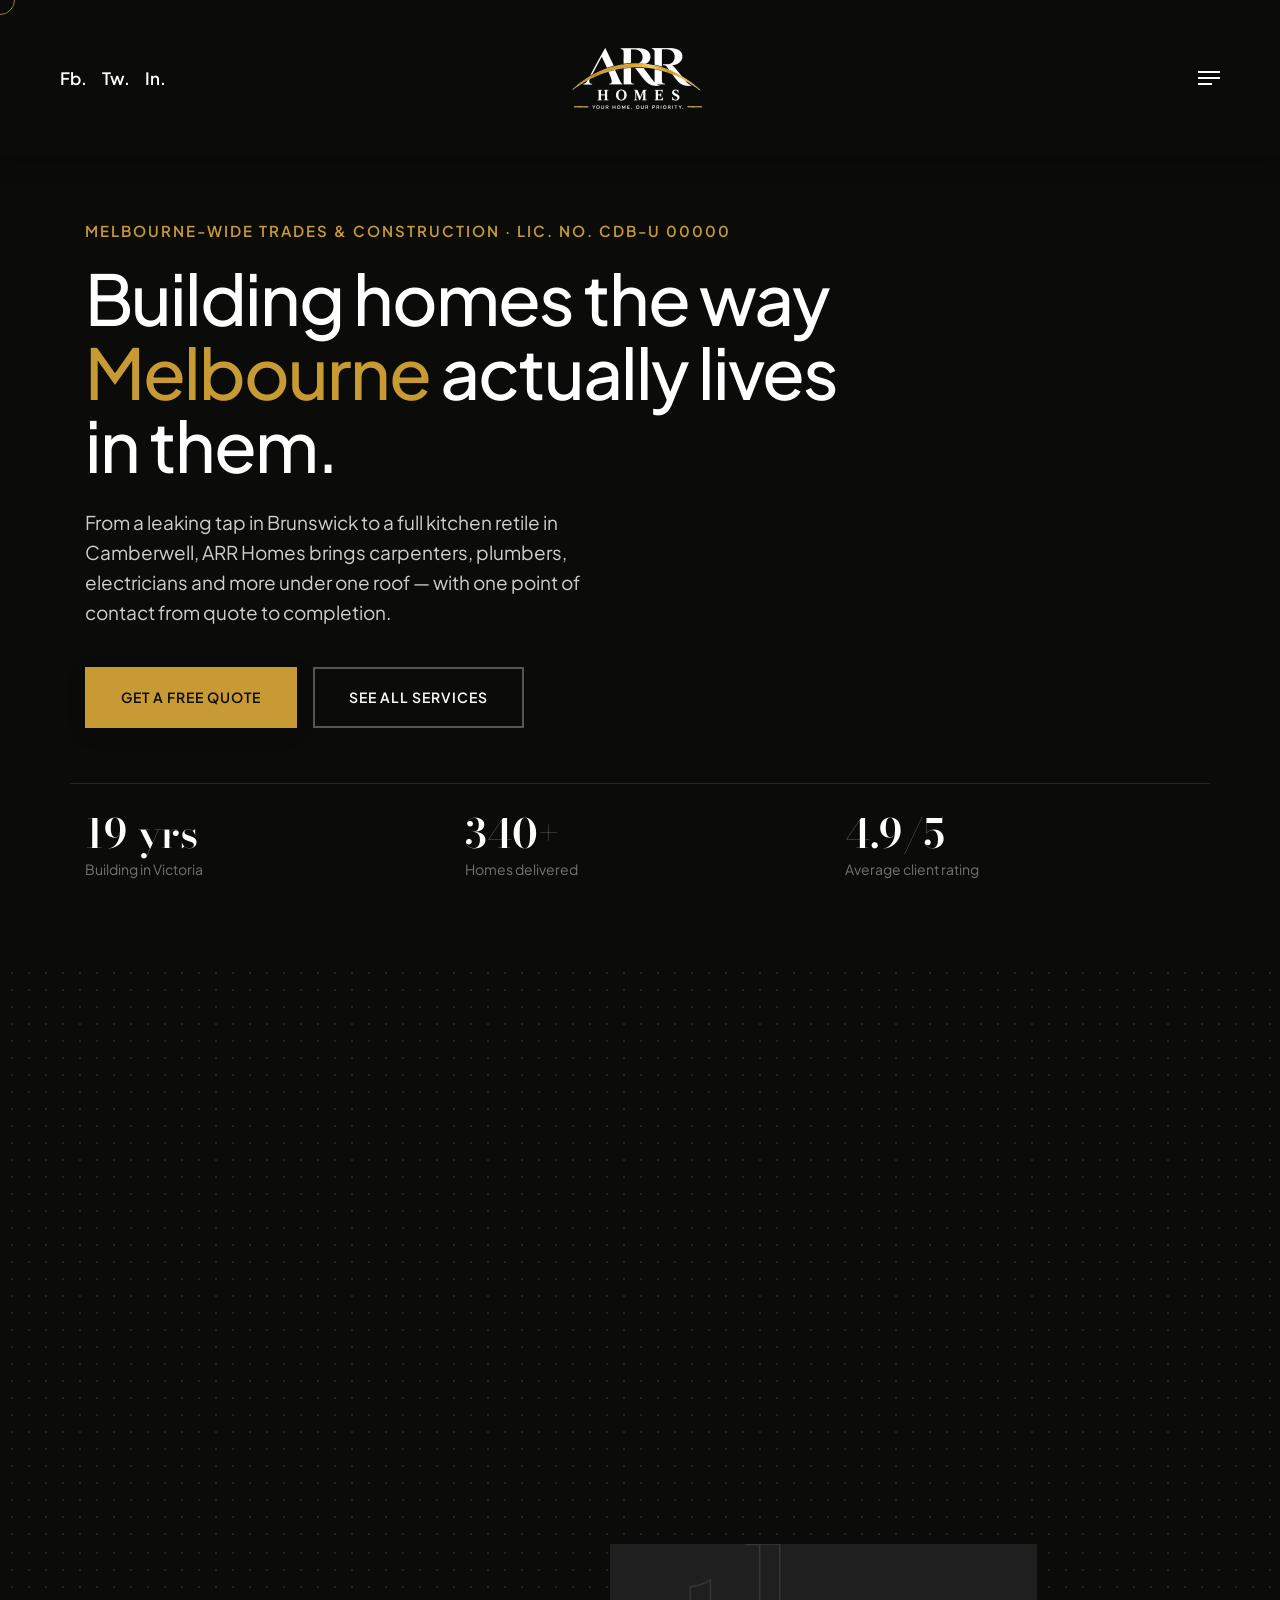
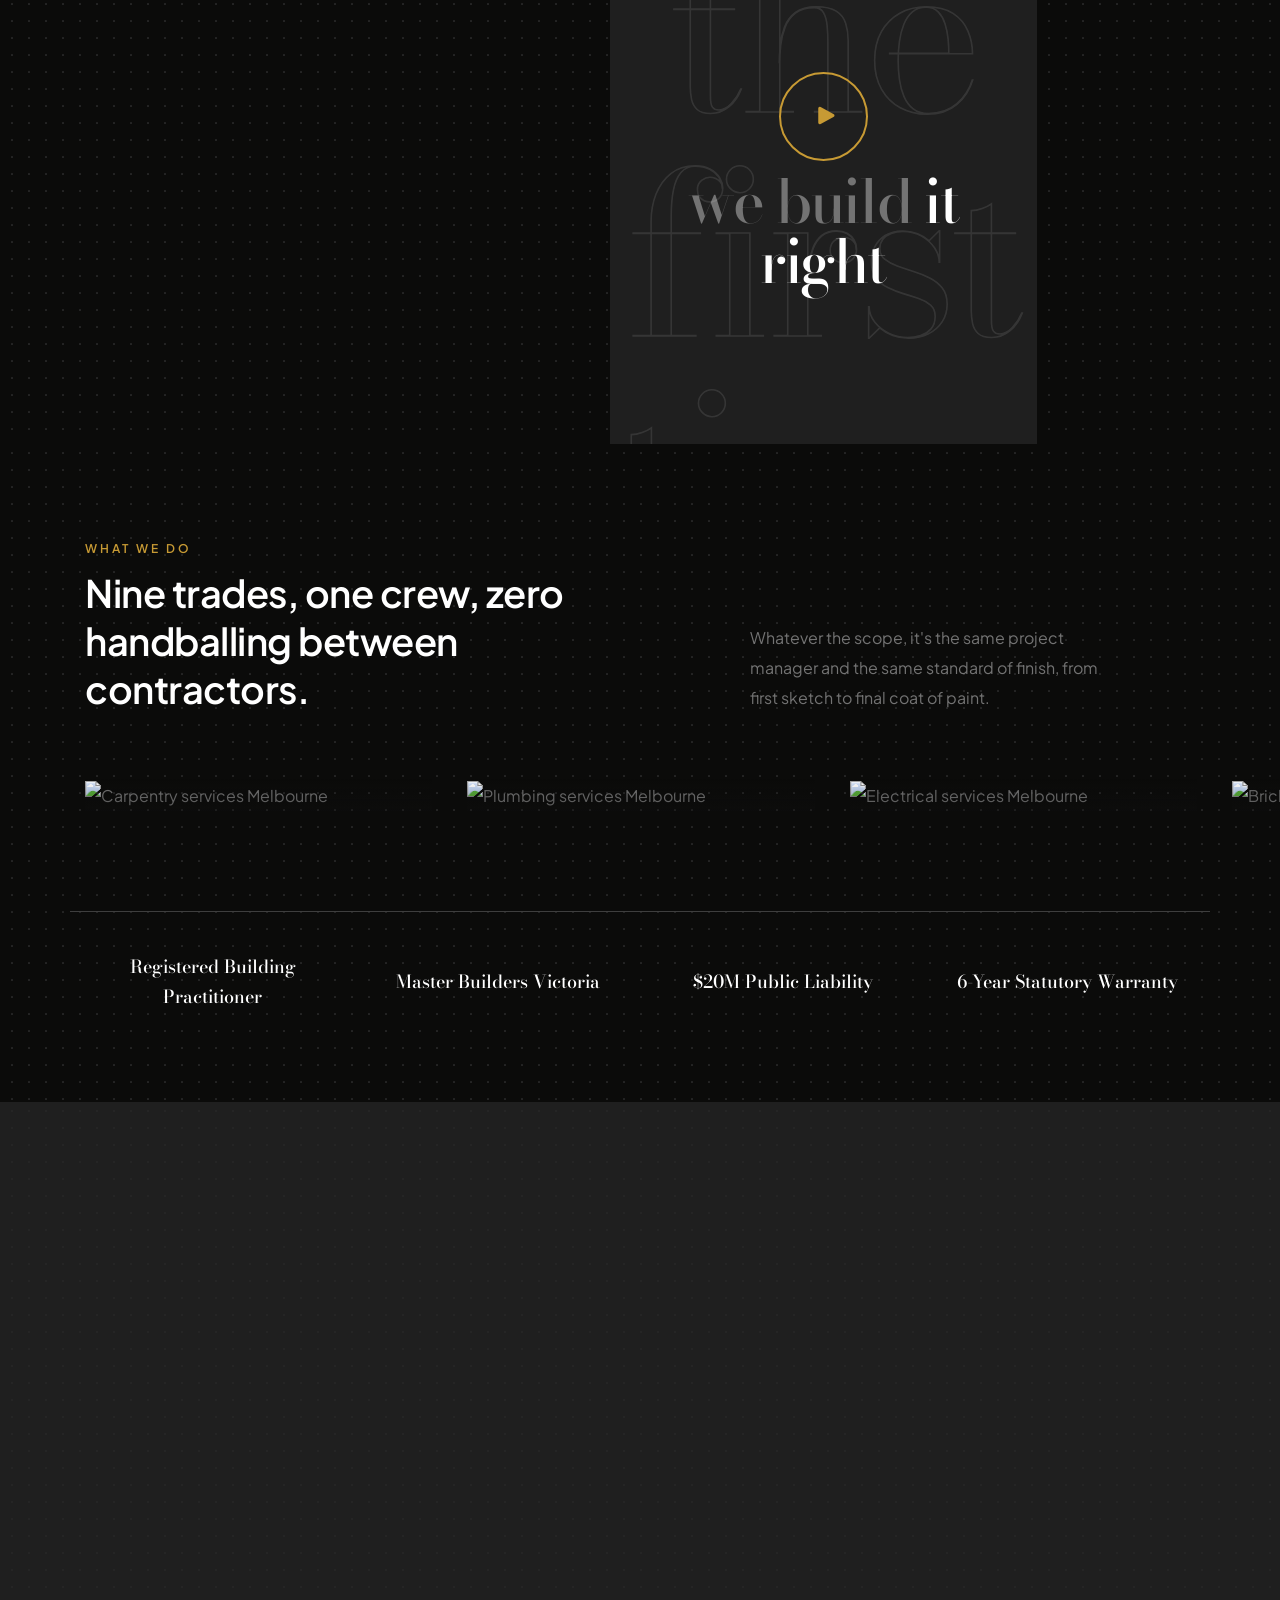
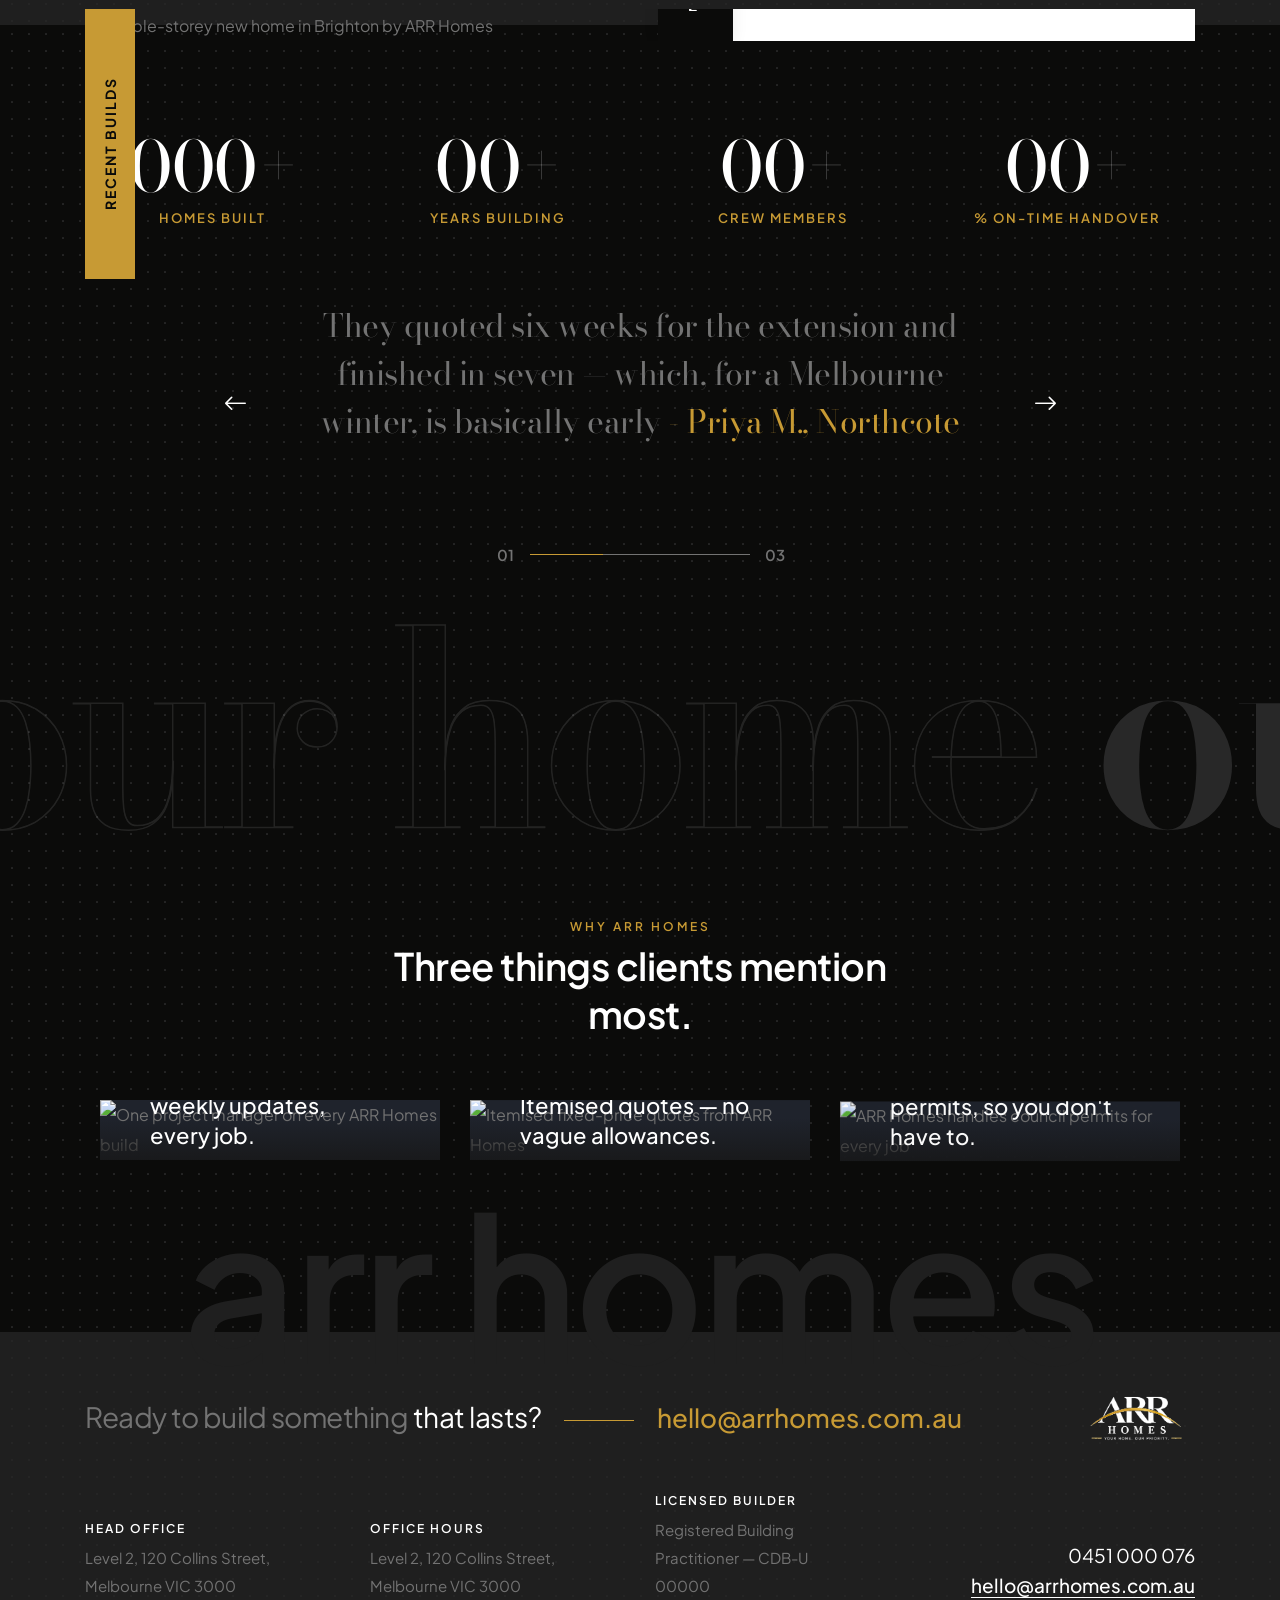
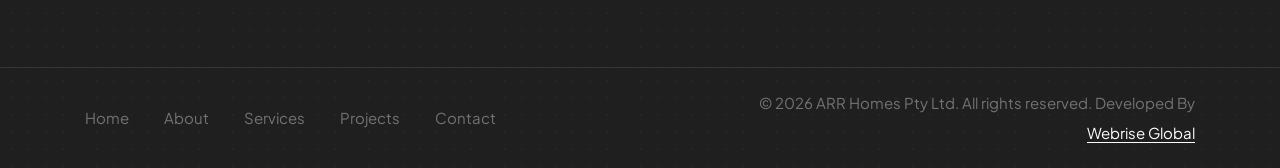
==== index.html @ 9dc428db "Add files via upload" ====
<!doctype html>
<html class="no-js" lang="en">
    <head>
        <title>ARR Homes | Custom Home Builders &amp; Renovations Melbourne</title>
        <meta charset="utf-8">
        <meta http-equiv="X-UA-Compatible" content="IE=edge" />
        <meta name="author" content="ARR Homes">
        <meta name="viewport" content="width=device-width,initial-scale=1.0" />
        <meta name="description" content="ARR Homes is a Melbourne-based trades and construction company offering carpentry, plumbing, electrical, bricklaying, painting, plastering, landscaping, tiling and door &amp; window repair. Licensed, insured, and built around your priorities.">
        <link rel="canonical" href="https://www.arrhomes.com.au/">
        <meta property="og:type" content="website">
        <meta property="og:site_name" content="ARR Homes">
        <meta property="og:title" content="ARR Homes | Custom Home Builders &amp; Renovations Melbourne">
        <meta property="og:description" content="Carpentry, plumbing, electrical, bricklaying, painting, plastering, landscaping, tiling and more across Melbourne. Your home. Our priority.">
        <meta property="og:url" content="https://www.arrhomes.com.au/">
        <meta property="og:image" content="https://www.arrhomes.com.au/images/logo-black.png">
        <meta name="twitter:card" content="summary_large_image">
        <script type="application/ld+json">
        {
          "@context": "https://schema.org",
          "@type": "GeneralContractor",
          "name": "ARR Homes",
          "image": "https://www.arrhomes.com.au/images/logo-black.png",
          "url": "https://www.arrhomes.com.au/",
          "telephone": "+61-451-000-076",
          "priceRange": "$$",
          "address": {
            "@type": "PostalAddress",
            "streetAddress": "Level 2, 120 Collins Street",
            "addressLocality": "Melbourne",
            "addressRegion": "VIC",
            "postalCode": "3000",
            "addressCountry": "AU"
          },
          "areaServed": { "@type": "City", "name": "Melbourne" },
          "openingHoursSpecification": [{
            "@type": "OpeningHoursSpecification",
            "dayOfWeek": ["Monday","Tuesday","Wednesday","Thursday","Friday"],
            "opens": "07:30",
            "closes": "17:30"
          }],
          "hasOfferCatalog": {
            "@type": "OfferCatalog",
            "name": "ARR Homes Services",
            "itemListElement": [
              { "@type": "Offer", "itemOffered": { "@type": "Service", "name": "Carpentry" } },
              { "@type": "Offer", "itemOffered": { "@type": "Service", "name": "Plumbing" } },
              { "@type": "Offer", "itemOffered": { "@type": "Service", "name": "Electrical" } },
              { "@type": "Offer", "itemOffered": { "@type": "Service", "name": "Bricklaying" } },
              { "@type": "Offer", "itemOffered": { "@type": "Service", "name": "Painting" } },
              { "@type": "Offer", "itemOffered": { "@type": "Service", "name": "Plastering" } },
              { "@type": "Offer", "itemOffered": { "@type": "Service", "name": "Landscaping" } },
              { "@type": "Offer", "itemOffered": { "@type": "Service", "name": "Tiling" } },
              { "@type": "Offer", "itemOffered": { "@type": "Service", "name": "Door & Window Repair" } }
            ]
          },
          "sameAs": ["https://www.facebook.com/arrhomes","https://www.instagram.com/arrhomes"]
        }
        </script>
        <!-- favicon icon -->
        <link rel="shortcut icon" href="/images/favicon.png">
        <link rel="apple-touch-icon" href="/images/apple-touch-icon-57x57.png">
        <link rel="apple-touch-icon" sizes="72x72" href="/images/apple-touch-icon-72x72.png">
        <link rel="apple-touch-icon" sizes="114x114" href="/images/apple-touch-icon-114x114.png">
        <!-- google fonts preconnect -->
        <link rel="preconnect" href="https://fonts.googleapis.com" crossorigin>
        <link rel="preconnect" href="https://fonts.gstatic.com" crossorigin>
        <!-- style sheets and font icons  -->
        <link rel="stylesheet" href="/css/vendors.min.css"/>
        <link rel="stylesheet" href="/css/icon.min.css"/>
        <link rel="stylesheet" href="/css/style.css"/>
        <link rel="stylesheet" href="/css/responsive.css"/>
        <link rel="stylesheet" href="/demos/architecture/architecture.css" />
    </head>
    <body data-mobile-nav-style="classic" class="custom-cursor"> 
        <!-- start cursor -->
        <div class="cursor-page-inner">
            <div class="circle-cursor circle-cursor-inner"></div>
            <div class="circle-cursor circle-cursor-outer"></div>
        </div>
        <!-- end cursor -->
        <!-- start header -->
        <header> 
            <!-- start navigation -->
            <nav class="navbar navbar-expand-lg header-transparent bg-transparent disable-fixed">
                <div class="container-fluid">
                    <div class="col-auto col-lg-2 me-lg-0 me-auto d-none d-lg-flex"> 
                        <div class="header-icon">  
                            <div class="header-social-icon icon social-text-style-01">
                                <a class="facebook" href="https://www.facebook.com/arrhomes" target="_blank">Fb.</a> 
                                <a class="twitter" href="https://www.instagram.com/arrhomes" target="_blank">Tw.</a>
                                <a class="behance" href="https://www.instagram.com/arrhomes" target="_blank">In.</a> 
                            </div> 
                        </div>
                    </div>
                    <div class="col-auto">
                        <a class="navbar-brand" href="/">
                            <img src="/images/logo-white-sm.png" data-at2x="/images/logo-white-sm.png" alt="" class="default-logo">
                            <img src="/images/logo-white-sm.png" data-at2x="/images/logo-white-sm.png" alt="" class="alt-logo">
                            <img src="/images/logo-white-sm.png" data-at2x="/images/logo-white-sm.png" alt="" class="mobile-logo"> 
                        </a>
                    </div>
                    <div class="col-auto col-lg-2 text-end">
                        <div class="header-icon header-push-button hamburger-push-button icon">  
                            <div class="push-button">
                                <span style="background-color:#ffffff;"></span>
                                <span style="background-color:#ffffff;"></span>
                                <span style="background-color:#ffffff;"></span>
                                <span style="background-color:#ffffff;"></span>
                            </div> 
                        </div>  
                    </div>
                </div>
            </nav>
            <!-- end navigation -->
            <!-- start hamburger menu -->
            <div class="push-menu hamburger-nav hamburger-menu-simple header-dark bg-dark-gray background-position-center-top" style="background-image: url('/images/vertical-line-bg-small.svg');">
                <span class="close-menu text-dark-gray text-dark-gray-hover bg-white"><i class="fa-solid fa-xmark"></i></span>
                <div class="container h-100">
                    <div class="row align-items-center justify-content-center h-100">
                        <div class="col-lg-8 col-md-6 order-2 order-md-1 d-none d-md-inline-block">
                            <a class="hamburger-logo d-inline-block" href="/">
                                <img src="/images/logo-white.png" data-at2x="/images/logo-white.png" class="w-auto" alt="">
                            </a>
                            <div class="row mt-22 md-mt-30px sm-mt-25px align-items-start">
                                <!-- start column -->
                                <div class="col-lg-4 last-paragraph-no-margin md-mb-30px sm-mb-20px menu-address"> 
                                    <span class="text-base-color fs-14 fw-600 ls-2px text-uppercase mb-5px d-block">Let's meet</span>
                                    <p class="w-90 md-w-80">Level 2, 120 Collins Street, Melbourne VIC 3000</p>
                                </div>
                                <!-- end column -->
                                <!-- start column -->
                                <div class="col-lg-4 last-paragraph-no-margin md-mb-30px sm-mb-20px menu-address">
                                    <span class="text-base-color fs-14 fw-600 ls-2px text-uppercase mb-5px d-block">Let's talk</span>
                                    <a href="tel:+61451000076" class="text-white-hover">0451 000 076</a><br>
                                    <a href="mailto:hello@arrhomes.com.au" class="text-decoration-line-bottom text-white">hello@arrhomes.com.au</a> 
                                </div>
                                <!-- end column -->
                                <!-- start column -->
                                <div class="col-lg-4 last-paragraph-no-margin elements-social">
                                    <span class="text-base-color fs-14 fw-600 ls-2px text-uppercase mb-5px d-block">Connect with us</span>
                                    <div class="social-icon-style-02 mt-15px">
                                        <ul class="medium-icon light">
                                            <li><a class="facebook" href="https://www.facebook.com/arrhomes" target="_blank"><i class="fa-brands fa-facebook-f"></i></a></li>
                                            <li><a class="dribbble" href="https://www.instagram.com/arrhomes" target="_blank"><i class="fa-brands fa-dribbble"></i></a></li> 
                                            <li><a class="twitter" href="https://www.instagram.com/arrhomes" target="_blank"><i class="fa-brands fa-twitter"></i></a></li> 
                                            <li><a class="instagram" href="https://www.instagram.com/arrhomes" target="_blank"><i class="fa-brands fa-instagram"></i></a></li> 
                                        </ul>
                                    </div>
                                </div>
                                <!-- end column -->
                            </div>
                        </div>
                        <div class="col-lg-3 col-md-5 offset-md-1 order-1 order-md-2 text-center text-md-start">
                            <div class="hamburger-menu menu-list-wrapper" data-scroll-options='{ "theme": "light" }'> 
                                <ul class="menu-item-list alt-font ls-minus-05px p-0"> 
                                    <li class="menu-item"><a href="/" class="nav-link">Home</a></li>
                                    <li class="menu-item"><a href="/about/" class="nav-link">About</a></li>
                                    <li class="menu-item"><a href="/services/" class="nav-link">Services</a></li>
                                    <li class="menu-item"><a href="/projects/" class="nav-link">Projects</a></li>
                                    
                                    <li class="menu-item"><a href="/contact/" class="nav-link">Contact</a></li> 
                                </ul> 
                            </div> 
                        </div>
                        <div class="col-12 menu-text border-top border-color-transparent-white-light d-none d-md-inline-block text-center pt-3 pb-3 order-3"> 
                            <h6 class="fw-400 d-inline-block align-middle mb-0">Ready to build something <span class="text-white">that lasts?</span></h6>
                            <div class="separator-line-1px d-inline-block align-middle ms-20px me-20px mt-5px w-70px bg-base-color"></div>
                            <a href="mailto:hello@arrhomes.com.au" class="text-base-color fs-26 fw-500 d-inline-block align-middle">hello@arrhomes.com.au</a>
                        </div>
                    </div>
                </div>
            </div>
            <!-- end hamburger menu -->
        </header>
        <!-- end header -->
        <!-- start banner -->
        <section class="p-0 bg-dark-gray cover-background background-position-center-bottom" style="background-image: url('https://images.unsplash.com/photo-1600585154340-be6161a56a0c?auto=format&fit=crop&w=1920&q=75')">
            <div style="position:absolute; inset:0; z-index:1; background: linear-gradient(180deg, rgba(11,11,10,0.7) 0%, rgba(11,11,10,0.4) 35%, rgba(11,11,10,0.45) 70%, rgba(11,11,10,0.65) 100%);"></div>
            <div class="container position-relative h-100" style="z-index:2; padding-top: 60px; padding-bottom: 40px;">
                <div class="row align-items-end pb-5">
                    <div class="col-lg-9 col-md-11 position-relative" data-anime='{ "el": "childs", "translateY": [30, 0], "opacity": [0,1], "duration": 600, "delay": 0, "staggervalue": 300, "easing": "easeOutQuad" }'>
                        <span class="text-base-color fs-15 fw-600 ls-2px text-uppercase mb-15px d-block">Melbourne-wide trades &amp; construction &middot; Lic. No. CDB-U 00000</span>
                        <h1 class="text-white fw-500 ls-minus-2px mb-25px w-95 lg-w-100">Building homes the way <span class="text-base-color">Melbourne</span> actually lives in them.</h1>
                        <p class="text-white opacity-8 w-65 lg-w-80 md-w-90 sm-w-100 mb-40px fs-19">From a leaking tap in Brunswick to a full kitchen retile in Camberwell, ARR Homes brings carpenters, plumbers, electricians and more under one roof &mdash; with one point of contact from quote to completion.</p>
                        <div class="d-flex align-items-center flex-wrap gap-3">
                            <a href="/contact/" class="btn btn-base-color btn-box-shadow btn-large text-uppercase fw-600 ls-1px">Get a free quote</a>
                            <a href="/services/" class="btn btn-transparent-white-light btn-large text-uppercase fw-600 ls-1px text-white border-2">See all services</a>
                        </div>
                    </div>
                </div>
                <div class="row border-top border-color-transparent-white-light pt-30px pb-40px" data-anime='{ "el": "childs", "opacity": [0,1], "duration": 600, "delay": 200, "staggervalue": 150, "easing": "easeOutQuad" }'>
                    <div class="col-4 col-md-4 text-center text-md-start">
                        <span class="d-block alt-font text-white fs-40 md-fs-30 fw-600">19 yrs</span>
                        <span class="d-block text-medium-gray fs-14">Building in Victoria</span>
                    </div>
                    <div class="col-4 col-md-4 text-center text-md-start">
                        <span class="d-block alt-font text-white fs-40 md-fs-30 fw-600">340+</span>
                        <span class="d-block text-medium-gray fs-14">Homes delivered</span>
                    </div>
                    <div class="col-4 col-md-4 text-center text-md-start">
                        <span class="d-block alt-font text-white fs-40 md-fs-30 fw-600">4.9/5</span>
                        <span class="d-block text-medium-gray fs-14">Average client rating</span>
                    </div>
                </div>
            </div>
        </section>
        <!-- end banner -->  
        <!-- start section -->
        <section class="bg-dark-gray background-position-center-top overflow-hidden" style="background-image: url('/images/demo-architecture-dotted-pattern.svg')">
            <div class="container">
                <div class="row align-items-center mb-5 sm-mb-30px">
                    <div class="col-lg-6 md-mb-50px sm-mb-40px text-center text-sm-start" data-anime='{ "opacity": [0,1], "duration": 600, "delay": 0, "staggervalue": 300, "easing": "easeOutQuad" }'>
                        <span class="text-base-color fs-14 fw-600 ls-2px text-uppercase mb-10px d-block">Who we are</span>
                        <h4 class="text-white fw-600 mt-10px mb-0 w-90 lg-w-100">A builder that answers the phone on day 214, not just day one.</h4>
                    </div>
                    <div class="col-lg-6 last-paragraph-no-margin">
                        <div class="row align-items-center">
                            <div class="col-xl-6 col-lg-5 col-sm-4 position-relative atropos transform-3d xs-mb-15px text-center text-sm-start text-lg-center" data-anime='{ "translateY": [-15, 0], "scale": [0.8, 1], "opacity": [0,1], "duration": 600, "delay": 0, "staggervalue": 300, "easing": "easeOutQuad" }'>
                                <div class="atropos d-inline-block" data-atropos data-atropos-perspective="500">
                                    <div class="atropos-scale">
                                        <div class="atropos-rotate">
                                            <div class="atropos-inner text-center">
                                                <div data-atropos-offset="-5" class="position-relative left-0px right-0px top-50px lg-top-30px md-top-40px">
                                                    <span class="fs-180 lg-fs-130 md-fs-150 text-dark-gray alt-font fw-700 position-absolute left-0px w-100 ls-minus-3px">19</span>
                                                </div>
                                                <span class="w-210px h-210px lg-w-150px lg-h-150px md-w-170px md-h-170px sm-w-150px sm-h-150px rounded-circle d-inline-block bg-base-color"></span>
                                            </div> 
                                        </div>
                                    </div>
                                </div> 
                            </div>
                            <div class="col-xl-6 col-lg-7 col-sm-8 text-center text-sm-start" data-anime='{ "translateX": [0, 0], "opacity": [0,1], "duration": 600, "delay": 0, "staggervalue": 300, "easing": "easeOutQuad" }'>
                                <span class="fs-14 text-uppercase ls-1px text-white fw-600 d-block mb-5px">Established for 19 years.</span>
                                <p class="w-90 lg-w-100">Started in Coburg in 2007 as a two-person renovation crew. Still owner-operated, still building across Melbourne's north, south and inner suburbs.</p>
                            </div>
                        </div> 
                    </div>
                </div>
                <div class="row row-cols-1 row-cols-lg-3 justify-content-center" data-anime='{ "el": "childs", "opacity": [0,1], "duration": 600, "delay": 0, "staggervalue": 300, "easing": "easeOutQuad" }'>
                    <!-- start features box item -->
                    <div class="col icon-with-text-style-01 pe-5 md-mb-30px">
                        <div class="separator-line-1px bg-charcoal-grey w-100 mb-25px d-none d-lg-block"></div>
                        <div class="feature-box feature-box-left-icon last-paragraph-no-margin"> 
                            <div class="feature-box-content">
                                <span class="text-medium-gray fs-18 lh-30 w-80 sm-w-90 d-block"><span class="text-white fw-600">340+</span> homes built and renovated across Melbourne.</span>
                            </div>
                            <div class="feature-box-icon me-0">
                                <span class="fs-18 mb-0 fw-500 text-base-color">01</span>
                            </div>
                        </div>
                    </div>
                    <!-- end features box item -->
                    <!-- start features box item -->
                    <div class="col icon-with-text-style-01 pe-5 md-mb-30px">
                        <div class="separator-line-1px bg-charcoal-grey w-100 mb-25px"></div>
                        <div class="feature-box feature-box-left-icon last-paragraph-no-margin">
                            <div class="feature-box-content">
                                <span class="text-medium-gray fs-18 lh-30 w-80 sm-w-90 d-block"><span class="text-white fw-600">4.9/5</span> average client rating across every job.</span>
                            </div>
                            <div class="feature-box-icon me-0">
                                <span class="fs-18 mb-0 fw-500 text-base-color">02</span>
                            </div>
                        </div>
                    </div>
                    <!-- end features box item -->
                    <!-- start features box item -->
                    <div class="col icon-with-text-style-01 pe-5">
                        <div class="separator-line-1px bg-charcoal-grey w-100 mb-25px"></div>
                        <div class="feature-box feature-box-left-icon last-paragraph-no-margin"> 
                            <div class="feature-box-content">
                                <span class="text-medium-gray fs-18 lh-30 w-80 sm-w-90 d-block"><span class="text-white fw-600">$20M</span> public liability cover on every project.</span>
                            </div>
                            <div class="feature-box-icon me-0">
                                <span class="fs-18 mb-0 fw-500 text-base-color">03</span>
                            </div>
                        </div>
                    </div>
                    <!-- end features box item --> 
                </div>
            </div> 
        </section>
        <!-- end section -->  
        <!-- start section --> 
        <section class="p-0 bg-dark-gray background-position-center-top overflow-hidden" style="background-image: url('/images/demo-architecture-dotted-pattern.svg')">
            <div class="container-fluid p-0"> 
                <div class="row g-0 align-items-center h-500px md-h-450px sm-h-auto" data-bottom-top="transform: translate3d(-30px, 0px, 0px);" data-top-bottom="transform: translate3d(-110px, 0px, 0px);">
                    <div class="col-md-6 cover-background h-100 sm-h-400px xs-h-350px" style="background-image: url('https://images.unsplash.com/photo-1541888946425-d81bb19240f5?auto=format&fit=crop&w=1200&q=75');"> 
                    </div> 
                    <div class="col-lg-4 col-md-6 position-relative bg-nero-grey h-100 sm-h-350px sm-pb-8 overflow-hidden"> 
                        <div class="h-100 d-flex flex-column align-items-center justify-content-center">
                            <a href="https://www.youtube.com/watch?v=cfXHhfNy7tU" class="position-relative border border-2 border-color-base-color d-inline-block text-center rounded-circle video-icon-box video-icon-large popup-youtube mb-10px">
                                <span>
                                    <span class="video-icon">
                                        <i class="fa-solid fa-play text-base-color"></i> 
                                    </span>
                                </span>
                            </a>
                            <h2 class="fs-60 alt-font fw-500 text-center w-50 xl-w-80 ls-minus-2px">we build <span class="text-white">it right</span></h2>
                            <div class="position-absolute bottom-minus-20px left-0px right-0px text-center w-100 fs-140 sm-fs-160 xs-fs-110 ls-minus-3px opacity-1 word-break-normal text-outline text-outline-color-white alt-font" data-bottom-top="transform:scale(1.6, 1.6)" data-top-bottom="transform:scale(1, 1)">the first time</div>
                        </div>
                    </div>
                </div>
            </div>
        </section>
        <!-- end section -->
        <!-- start section -->
        <section class="bg-dark-gray background-position-center-top overflow-hidden" style="background-image: url('/images/demo-architecture-dotted-pattern.svg')">
            <div class="container">
                <div class="row align-items-end mb-6">
                    <div class="col-md-6 sm-mb-20px" data-anime='{ "el": "childs", "translateX": [50, 0], "opacity": [0,1], "duration": 1200, "delay": 100, "staggervalue": 150, "easing": "easeOutQuad" }'>
                        <span class="text-base-color fs-12 fw-600 ls-3px text-uppercase mb-5px d-block">What we do</span>
                        <h4 class="text-white fw-600 mb-0">Nine trades, one crew, zero handballing between contractors.</h4>
                    </div>
                    <div class="col-md-5 offset-md-1 last-paragraph-no-margin" data-anime='{ "translateX": [-50, 0], "opacity": [0,1], "duration": 1200, "delay": 100, "staggervalue": 150, "easing": "easeOutQuad" }'>
                        <p class="w-80 xl-w-85 lg-w-100">Whatever the scope, it's the same project manager and the same standard of finish, from first sketch to final coat of paint.</p>
                    </div>
                </div>
                <div class="row align-items-center mb-9">
                    <div class="col-md-12 position-relative" data-anime='{ "translateX": [150, 0], "opacity": [0,1], "duration": 1200, "delay": 100, "staggervalue": 150, "easing": "easeOutQuad" }'>
                        <div class="outside-box-right-30 sm-outside-box-right-0">
                            <div class="swiper slider-three-slide magic-cursor drag-cursor" data-slider-options='{ "slidesPerView": 1, "spaceBetween": 35, "loop": true, "autoplay": { "delay": 4000, "disableOnInteraction": false }, "pagination": { "el": ".slider-four-slide-pagination-1", "clickable": true, "dynamicBullets": false }, "keyboard": { "enabled": true, "onlyInViewport": true }, "breakpoints": { "1200": { "slidesPerView": 4 }, "992": { "slidesPerView": 3 }, "768": { "slidesPerView": 3 }, "320": { "slidesPerView": 1 } }, "effect": "slide" }'>
                                <div class="swiper-wrapper">
                                    <!-- start content carousal item -->
                                    <div class="swiper-slide">
                                        <div class="interactive-banner-style-06">
                                            <div class="interactive-banners-image">
                                                <img src="https://images.unsplash.com/photo-1541888946425-d81bb19240f5?auto=format&fit=crop&w=500&q=75" alt="Carpentry services Melbourne" />
                                                <div class="overlay-bg bg-gradient-dark-transparent opacity-light"></div>
                                                <a href="/services/#carpentry" class="banners-icon text-white icon-hover-base-color position-absolute top-60px left-60px lg-top-30px lg-left-30px">
                                                    <i class="line-icon-Saw icon-large"></i>
                                                </a>
                                            </div>
                                            <div class="interactive-banners-content p-60px lg-p-30px">
                                                <div class="h-100 w-100 last-paragraph-no-margin">
                                                    <a href="/services/#carpentry" class="fs-22 d-block text-white mb-10px fw-500">Carpentry</a>
                                                    <p class="interactive-banners-content-text w-95 lg-w-100">Framing, custom joinery, decking and structural repairs.</p>
                                                </div>
                                            </div>
                                            <div class="box-overlay bg-gradient-dark-transparent"></div>
                                        </div>
                                    </div>
                                    <!-- end content carousal item -->
                                    <!-- start content carousal item -->
                                    <div class="swiper-slide">
                                        <div class="interactive-banner-style-06">
                                            <div class="interactive-banners-image">
                                                <img src="https://images.unsplash.com/photo-1600566753086-00f18fb6b3ea?auto=format&fit=crop&w=500&q=75" alt="Plumbing services Melbourne" />
                                                <div class="overlay-bg bg-gradient-dark-transparent opacity-light"></div>
                                                <a href="/services/#plumbing" class="banners-icon text-white icon-hover-base-color position-absolute top-60px left-60px lg-top-30px lg-left-30px">
                                                    <i class="line-icon-Pipe icon-large"></i>
                                                </a>
                                            </div>
                                            <div class="interactive-banners-content p-60px lg-p-30px">
                                                <div class="h-100 w-100 last-paragraph-no-margin">
                                                    <a href="/services/#plumbing" class="fs-22 d-block text-white mb-10px fw-500">Plumbing</a>
                                                    <p class="interactive-banners-content-text w-95 lg-w-100">Repairs, installations, hot water systems and gas fitting.</p>
                                                </div>
                                            </div>
                                            <div class="box-overlay bg-gradient-dark-transparent"></div>
                                        </div>
                                    </div>
                                    <!-- end content carousal item -->
                                    <!-- start content carousal item -->
                                    <div class="swiper-slide">
                                        <div class="interactive-banner-style-06">
                                            <div class="interactive-banners-image">
                                                <img src="https://images.unsplash.com/photo-1512917774080-9991f1c4c750?auto=format&fit=crop&w=500&q=75" alt="Electrical services Melbourne" />
                                                <div class="overlay-bg bg-gradient-dark-transparent opacity-light"></div>
                                                <a href="/services/#electrical" class="banners-icon text-white icon-hover-base-color position-absolute top-60px left-60px lg-top-30px lg-left-30px">
                                                    <i class="line-icon-Electricity icon-large"></i>
                                                </a>
                                            </div>
                                            <div class="interactive-banners-content p-60px lg-p-30px">
                                                <div class="h-100 w-100 last-paragraph-no-margin">
                                                    <a href="/services/#electrical" class="fs-22 d-block text-white mb-10px fw-500">Electrical</a>
                                                    <p class="interactive-banners-content-text w-95 lg-w-100">Rewiring, switchboard upgrades, lighting and safety switches.</p>
                                                </div>
                                            </div>
                                            <div class="box-overlay bg-gradient-dark-transparent"></div>
                                        </div>
                                    </div>
                                    <!-- end content carousal item -->
                                    <!-- start content carousal item -->
                                    <div class="swiper-slide">
                                        <div class="interactive-banner-style-06">
                                            <div class="interactive-banners-image">
                                                <img src="https://images.unsplash.com/photo-1600585152220-90363fe7e115?auto=format&fit=crop&w=500&q=75" alt="Bricklaying services Melbourne" />
                                                <div class="overlay-bg bg-gradient-dark-transparent opacity-light"></div>
                                                <a href="/services/#bricklaying" class="banners-icon text-white icon-hover-base-color position-absolute top-60px left-60px lg-top-30px lg-left-30px">
                                                    <i class="line-icon-Building icon-large"></i>
                                                </a>
                                            </div>
                                            <div class="interactive-banners-content p-60px lg-p-30px">
                                                <div class="h-100 w-100 last-paragraph-no-margin">
                                                    <a href="/services/#bricklaying" class="fs-22 d-block text-white mb-10px fw-500">Bricklaying</a>
                                                    <p class="interactive-banners-content-text w-95 lg-w-100">Brick and blockwork, repairs, retaining and feature walls.</p>
                                                </div>
                                            </div>
                                            <div class="box-overlay bg-gradient-dark-transparent"></div>
                                        </div>
                                    </div>
                                    <!-- end content carousal item -->
                                    <!-- start content carousal item -->
                                    <div class="swiper-slide">
                                        <div class="interactive-banner-style-06">
                                            <div class="interactive-banners-image">
                                                <img src="https://images.unsplash.com/photo-1600566753190-17f0baa2a6c3?auto=format&fit=crop&w=500&q=75" alt="Painting services Melbourne" />
                                                <div class="overlay-bg bg-gradient-dark-transparent opacity-light"></div>
                                                <a href="/services/#painting" class="banners-icon text-white icon-hover-base-color position-absolute top-60px left-60px lg-top-30px lg-left-30px">
                                                    <i class="line-icon-Paint-Brush icon-large"></i>
                                                </a>
                                            </div>
                                            <div class="interactive-banners-content p-60px lg-p-30px">
                                                <div class="h-100 w-100 last-paragraph-no-margin">
                                                    <a href="/services/#painting" class="fs-22 d-block text-white mb-10px fw-500">Painting</a>
                                                    <p class="interactive-banners-content-text w-95 lg-w-100">Interior and exterior painting, feature walls and coatings.</p>
                                                </div>
                                            </div>
                                            <div class="box-overlay bg-gradient-dark-transparent"></div>
                                        </div>
                                    </div>
                                    <!-- end content carousal item -->
                                    <!-- start content carousal item -->
                                    <div class="swiper-slide">
                                        <div class="interactive-banner-style-06">
                                            <div class="interactive-banners-image">
                                                <img src="https://images.unsplash.com/photo-1487958449943-2429e8be8625?auto=format&fit=crop&w=500&q=75" alt="Plastering services Melbourne" />
                                                <div class="overlay-bg bg-gradient-dark-transparent opacity-light"></div>
                                                <a href="/services/#plastering" class="banners-icon text-white icon-hover-base-color position-absolute top-60px left-60px lg-top-30px lg-left-30px">
                                                    <i class="line-icon-Paint-Bucket icon-large"></i>
                                                </a>
                                            </div>
                                            <div class="interactive-banners-content p-60px lg-p-30px">
                                                <div class="h-100 w-100 last-paragraph-no-margin">
                                                    <a href="/services/#plastering" class="fs-22 d-block text-white mb-10px fw-500">Plastering</a>
                                                    <p class="interactive-banners-content-text w-95 lg-w-100">Plasterboard installation, repairs, cornices and ceilings.</p>
                                                </div>
                                            </div>
                                            <div class="box-overlay bg-gradient-dark-transparent"></div>
                                        </div>
                                    </div>
                                    <!-- end content carousal item -->
                                    <!-- start content carousal item -->
                                    <div class="swiper-slide">
                                        <div class="interactive-banner-style-06">
                                            <div class="interactive-banners-image">
                                                <img src="https://images.unsplash.com/photo-1600585152220-90363fe7e115?auto=format&fit=crop&w=500&q=75" alt="Landscaping services Melbourne" />
                                                <div class="overlay-bg bg-gradient-dark-transparent opacity-light"></div>
                                                <a href="/services/#landscaping" class="banners-icon text-white icon-hover-base-color position-absolute top-60px left-60px lg-top-30px lg-left-30px">
                                                    <i class="line-icon-Tree icon-large"></i>
                                                </a>
                                            </div>
                                            <div class="interactive-banners-content p-60px lg-p-30px">
                                                <div class="h-100 w-100 last-paragraph-no-margin">
                                                    <a href="/services/#landscaping" class="fs-22 d-block text-white mb-10px fw-500">Landscaping</a>
                                                    <p class="interactive-banners-content-text w-95 lg-w-100">Garden design, paving, retaining walls, turf and irrigation.</p>
                                                </div>
                                            </div>
                                            <div class="box-overlay bg-gradient-dark-transparent"></div>
                                        </div>
                                    </div>
                                    <!-- end content carousal item -->
                                    <!-- start content carousal item -->
                                    <div class="swiper-slide">
                                        <div class="interactive-banner-style-06">
                                            <div class="interactive-banners-image">
                                                <img src="https://images.unsplash.com/photo-1615873968403-89e068629265?auto=format&fit=crop&w=500&q=75" alt="Tiling services Melbourne" />
                                                <div class="overlay-bg bg-gradient-dark-transparent opacity-light"></div>
                                                <a href="/services/#tiling" class="banners-icon text-white icon-hover-base-color position-absolute top-60px left-60px lg-top-30px lg-left-30px">
                                                    <i class="line-icon-Home-Window icon-large"></i>
                                                </a>
                                            </div>
                                            <div class="interactive-banners-content p-60px lg-p-30px">
                                                <div class="h-100 w-100 last-paragraph-no-margin">
                                                    <a href="/services/#tiling" class="fs-22 d-block text-white mb-10px fw-500">Tiling</a>
                                                    <p class="interactive-banners-content-text w-95 lg-w-100">Floor and wall tiling, waterproofing, bathrooms and kitchens.</p>
                                                </div>
                                            </div>
                                            <div class="box-overlay bg-gradient-dark-transparent"></div>
                                        </div>
                                    </div>
                                    <!-- end content carousal item -->
                                    <!-- start content carousal item -->
                                    <div class="swiper-slide">
                                        <div class="interactive-banner-style-06">
                                            <div class="interactive-banners-image">
                                                <img src="https://images.unsplash.com/photo-1600607687939-ce8a6c25118c?auto=format&fit=crop&w=500&q=75" alt="Door and window repair Melbourne" />
                                                <div class="overlay-bg bg-gradient-dark-transparent opacity-light"></div>
                                                <a href="/services/#doors-windows" class="banners-icon text-white icon-hover-base-color position-absolute top-60px left-60px lg-top-30px lg-left-30px">
                                                    <i class="line-icon-Door icon-large"></i>
                                                </a>
                                            </div>
                                            <div class="interactive-banners-content p-60px lg-p-30px">
                                                <div class="h-100 w-100 last-paragraph-no-margin">
                                                    <a href="/services/#doors-windows" class="fs-22 d-block text-white mb-10px fw-500">Door &amp; Window Repair</a>
                                                    <p class="interactive-banners-content-text w-95 lg-w-100">Replacement, repair, weatherproofing and security upgrades.</p>
                                                </div>
                                            </div>
                                            <div class="box-overlay bg-gradient-dark-transparent"></div>
                                        </div>
                                    </div>
                                    <!-- end content carousal item -->
                                </div>
                            </div>
                        </div>
                        <!-- start slider pagination -->
                        <!--<div class="swiper-pagination slider-four-slide-pagination-1 swiper-pagination-style-2 swiper-pagination-clickable swiper-pagination-bullets"></div>-->
                        <!-- end slider pagination --> 
                    </div>
                </div>
                <div class="row row-cols-1 row-cols-lg-4 row-cols-sm-2 align-items-center text-center border-top border-color-charcoal-grey pt-40px">
                    <div class="col md-mb-20px">
                        <span class="alt-font text-white fs-18 fw-500">Registered Building Practitioner</span>
                    </div>
                    <div class="col md-mb-20px">
                        <span class="alt-font text-white fs-18 fw-500">Master Builders Victoria</span>
                    </div>
                    <div class="col xs-mb-20px">
                        <span class="alt-font text-white fs-18 fw-500">$20M Public Liability</span>
                    </div>
                    <div class="col">
                        <span class="alt-font text-white fs-18 fw-500">6-Year Statutory Warranty</span>
                    </div>
                </div>
            </div>
        </section>
        <!-- end section -->
        <!-- start section -->  
        <section class="bg-nero-grey overlap-height background-position-center-top" style="background-image: url('/images/demo-architecture-dotted-pattern.svg')">
            <div class="container overlap-gap-section">
                <div class="row">
                    <div class="col-lg-4">
                        <div class="position-relative" data-anime='{ "opacity": [0,1], "duration": 600, "delay": 0, "staggervalue": 300, "easing": "easeOutQuad" }'>
                            <span class="text-base-color fs-12 fw-600 ls-3px text-uppercase mb-5px d-block">Where we've been</span>
                            <h4 class="text-white fw-600 mb-20px">Nineteen years, one crew.</h4>
                            <p>From a two-person renovation outfit to a licensed builder covering all of Melbourne — the milestones that got us here.</p>
                        </div>
                    </div>
                    <div class="col-lg-7 offset-lg-1 last-paragraph-no-margin" data-anime='{ "el": "childs", "translateY": [30, 0], "opacity": [0,1], "duration": 600, "delay": 0, "staggervalue": 300, "easing": "easeOutQuad" }'>
                        <div class="row align-items-center pt-25px pb-25px border-bottom border-color-charcoal-grey g-0 position-relative sm-pe-40px">
                            <div class="col-md-2">
                                <span class="fw-600 text-base-color">2007</span>
                            </div>
                            <div class="col-md-6">
                                <span class="text-white fw-500 fs-17">Founded in Coburg</span>
                            </div>
                            <div class="col-md-3">
                                <span class="fw-500">Renovations</span>
                            </div>
                            <div class="col-auto col-md-1 sm-position-absolute right-0px">
                                <a href="/about/"><i class="bi bi-arrow-right text-white"></i></a>
                            </div>
                        </div>
                        <div class="row align-items-center pt-25px pb-25px border-bottom border-color-charcoal-grey g-0 position-relative sm-pe-40px">
                            <div class="col-md-2">
                                <span class="fw-600 text-base-color">2016</span>
                            </div>
                            <div class="col-md-6">
                                <span class="text-white fw-500 fs-17">Unlimited domestic builder licence</span>
                            </div>
                            <div class="col-md-3">
                                <span class="fw-500">New Homes</span>
                            </div>
                            <div class="col-auto col-md-1 sm-position-absolute right-0px">
                                <a href="/about/"><i class="bi bi-arrow-right text-white"></i></a>
                            </div>
                        </div>
                        <div class="row align-items-center pt-25px pb-25px border-bottom border-color-charcoal-grey g-0 position-relative sm-pe-40px">
                            <div class="col-md-2">
                                <span class="fw-600 text-base-color">2020</span>
                            </div>
                            <div class="col-md-6">
                                <span class="text-white fw-500 fs-17">200th home delivered</span>
                            </div>
                            <div class="col-md-3">
                                <span class="fw-500">Milestone</span>
                            </div>
                            <div class="col-auto col-md-1 sm-position-absolute right-0px">
                                <a href="/about/"><i class="bi bi-arrow-right text-white"></i></a>
                            </div>
                        </div>
                        <div class="row align-items-center pt-25px pb-25px g-0 position-relative sm-pe-40px sm-pb-0">
                            <div class="col-md-2">
                                <span class="fw-600 text-base-color">2026</span>
                            </div>
                            <div class="col-md-6">
                                <span class="text-white fw-500 fs-17">Melbourne-wide coverage, crew of 24</span>
                            </div>
                            <div class="col-md-3">
                                <span class="fw-500">Today</span>
                            </div>
                            <div class="col-auto col-md-1 sm-position-absolute right-0px">
                                <a href="/about/"><i class="bi bi-arrow-right text-white"></i></a>
                            </div>
                        </div>
                    </div>
                </div>
            </div> 
        </section>
        <!-- end section --> 
        <!-- start section -->
        <section class="bg-dark-gray background-position-center-top pb-0" style="background-image: url('/images/demo-architecture-dotted-pattern.svg')">
            <div class="container"> 
                <div class="row mb-8 xs-mb-10 overlap-section">
                    <div class="col-12 position-relative">
                        <div class="vertical-title-center align-items-center position-absolute top-0px left-15px bg-base-color p-10px xs-p-5px h-270px sm-h-190px z-index-9 w-50px xs-w-40px">
                            <div class="title fs-14 ls-2px text-dark-gray fw-700 text-uppercase">Recent builds</div>
                        </div>
                        <div class="swiper position-relative text-slider-style-04 magic-cursor drag-cursor" data-slider-options='{ "autoHeight": true, "loop": true, "allowTouchMove": true, "autoplay": { "delay": 4000, "disableOnInteraction": false }, "navigation": { "nextEl": ".slider-one-slide-next-1", "prevEl": ".slider-one-slide-prev-1" }, "effect": "fade" }'>
                            <div class="swiper-wrapper">
                                <!-- start text slider item -->
                                <div class="swiper-slide">
                                    <img src="https://images.unsplash.com/photo-1600607687939-ce8a6c25118c?auto=format&fit=crop&w=1190&q=75" alt="Double-storey new home in Brighton by ARR Homes" />
                                    <div class="container position-absolute sm-position-relative bottom-0 right-0px z-index-1 swiper-slide-content">
                                        <div class="row justify-content-end align-items-end h-100">
                                            <div class="col-lg-5 col-md-7 p-0">
                                                <div class="bg-white p-16 lg-p-12">
                                                    <span class="text-dark-gray fs-15 text-uppercase ls-1px fw-700">New Home &middot; Brighton</span>
                                                    <h2 class="alt-font text-dark-gray fw-600 mb-20px ls-minus-2px">The Bay Residence</h2>
                                                    <p class="w-90 mb-10px">A double-storey new build designed around orientation and coastal light.</p>
                                                    <a href="/projects/" class="btn btn-link btn-hover-animation-switch btn-large text-dark-gray fw-800">
                                                        <span>
                                                            <span class="btn-text">Explore project</span>
                                                            <span class="btn-icon"><i class="fa-solid fa-arrow-right fs-14"></i></span>
                                                            <span class="btn-icon"><i class="fa-solid fa-arrow-right fs-14"></i></span>
                                                        </span> 
                                                    </a>
                                                </div>
                                            </div>
                                        </div>
                                    </div>
                                </div>
                                <!-- end text slider item -->
                                <!-- start text slider item -->
                                <div class="swiper-slide">
                                    <img src="https://images.unsplash.com/photo-1600585152220-90363fe7e115?auto=format&fit=crop&w=1190&q=75" alt="Rear extension in Northcote by ARR Homes" />
                                    <div class="container position-absolute sm-position-relative bottom-0 right-0px z-index-1 swiper-slide-content">
                                        <div class="row justify-content-end align-items-end h-100">
                                            <div class="col-lg-5 col-md-7 p-0">
                                                <div class="bg-white p-16 lg-p-12">
                                                    <span class="text-dark-gray fs-15 text-uppercase ls-1px fw-700">Extension &middot; Northcote</span>
                                                    <h2 class="alt-font text-dark-gray fw-600 mb-20px ls-minus-2px">Northcote Rear Addition</h2>
                                                    <p class="w-90 mb-10px">A rear extension that ties into the original roofline without looking bolted on.</p>
                                                    <a href="/projects/" class="btn btn-link btn-hover-animation-switch btn-large text-dark-gray fw-800">
                                                        <span>
                                                            <span class="btn-text">Explore project</span>
                                                            <span class="btn-icon"><i class="fa-solid fa-arrow-right fs-14"></i></span>
                                                            <span class="btn-icon"><i class="fa-solid fa-arrow-right fs-14"></i></span>
                                                        </span> 
                                                    </a>
                                                </div>
                                            </div>
                                        </div>
                                    </div>
                                </div>
                                <!-- end text slider item --> 
                                <!-- start text slider item -->
                                <div class="swiper-slide">
                                    <img src="https://images.unsplash.com/photo-1600566753190-17f0baa2a6c3?auto=format&fit=crop&w=1190&q=75" alt="Kitchen renovation in Hawthorn by ARR Homes" />
                                    <div class="container position-absolute sm-position-relative bottom-0 right-0px z-index-1 swiper-slide-content">
                                        <div class="row justify-content-end align-items-end h-100">
                                            <div class="col-lg-5 col-md-7 p-0">
                                                <div class="bg-white p-16 lg-p-12">
                                                    <span class="text-dark-gray fs-15 text-uppercase ls-1px fw-700">Renovation &middot; Hawthorn</span>
                                                    <h2 class="alt-font text-dark-gray fw-600 mb-20px ls-minus-2px">Hawthorn Kitchen Rebuild</h2>
                                                    <p class="w-90 mb-10px">A full strip-out and rebuild finished in seven weeks, one ahead of quote.</p>
                                                    <a href="/projects/" class="btn btn-link btn-hover-animation-switch btn-large text-dark-gray fw-800">
                                                        <span>
                                                            <span class="btn-text">Explore project</span>
                                                            <span class="btn-icon"><i class="fa-solid fa-arrow-right fs-14"></i></span>
                                                            <span class="btn-icon"><i class="fa-solid fa-arrow-right fs-14"></i></span>
                                                        </span> 
                                                    </a>
                                                </div>
                                            </div>
                                        </div>
                                    </div>
                                </div>
                                <!-- end text slider item -->                                 
                            </div>
                            <!-- start slider navigation -->
                            <div class="slider-one-slide-prev-1 icon-small swiper-button-prev slider-navigation-style-07 bg-dark-gray text-white box-shadow-small"><i class="bi bi-arrow-down-left"></i></div>
                            <div class="slider-one-slide-next-1 icon-small swiper-button-next slider-navigation-style-07 bg-dark-gray text-white box-shadow-small"><i class="bi bi-arrow-up-right"></i></div>
                            <!-- end slider navigation --> 
                        </div>
                    </div>
                </div>
                <div class="row row-cols-2 row-cols-md-4 counter-style-04">
                    <!-- start counter item -->
                    <div class="col last-paragraph-no-margin sm-mb-30px text-center">
                        <h1 class="vertical-counter d-inline-flex alt-font text-white fw-300 mb-0" data-text="+" data-to="340"></h1>
                        <span class="fs-13 text-base-color fw-600 d-block ls-2px text-uppercase">Homes Built</span>
                    </div>
                    <!-- end counter item -->
                    <!-- start counter item -->
                    <div class="col last-paragraph-no-margin sm-mb-30px text-center">
                        <h1 class="vertical-counter d-inline-flex alt-font text-white fw-300 mb-0" data-text="+" data-to="19"></h1>
                        <span class="fs-13 text-base-color fw-600 d-block ls-2px text-uppercase">Years Building</span>
                    </div>
                    <!-- end counter item -->
                    <!-- start counter item -->
                    <div class="col last-paragraph-no-margin text-center">
                        <h1 class="vertical-counter d-inline-flex alt-font text-white fw-300 mb-0" data-text="+" data-to="24"></h1>
                        <span class="fs-13 text-base-color fw-600 d-block ls-2px text-uppercase">Crew Members</span>
                    </div>
                    <!-- end counter item -->
                    <!-- start counter item -->
                    <div class="col last-paragraph-no-margin text-center">
                        <h1 class="vertical-counter d-inline-flex alt-font text-white fw-300 mb-0" data-text="+" data-to="98"></h1>
                        <span class="fs-13 text-base-color fw-600 d-block ls-2px text-uppercase">% On-Time Handover</span>
                    </div>
                    <!-- end counter item -->
                </div>
                <div class="row justify-content-center">  
                    <div class="col-xl-9 col-lg-10 testimonials-style-10 position-relative ps-4 pe-4 swiper-number-pagination-progress" data-anime='{ "translateY": [0, 0], "opacity": [0,1], "duration": 600, "delay": 0, "staggervalue": 300, "easing": "easeOutQuad" }'>
                        <div class="swiper magic-cursor pt-9 pb-6" data-slider-options='{"slidesPerView": 1, "loop": true, "keyboard": { "enabled": true, "onlyInViewport": true }, "autoplay": { "delay": 4000, "disableOnInteraction": false }, "pagination": { "el": ".swiper-number-line-pagination", "clickable": true }, "navigation": { "nextEl": ".swiper-button-next-nav", "prevEl": ".swiper-button-previous-nav", "effect": "fade" } }' data-swiper-number-pagination-progress="true">
                            <div class="swiper-wrapper">
                                <!-- start testimonial item -->
                                <div class="swiper-slide">
                                    <div class="d-flex flex-column">
                                        <div class="align-self-center text-center w-90 last-paragraph-no-margin"> 
                                            <h5 class="fw-100 lh-48 alt-font mb-0">They quoted six weeks for the extension and finished in seven &mdash; which, for a Melbourne winter, is basically early <span class="text-base-color">- Priya M., Northcote</span></h5>
                                        </div>
                                    </div>
                                </div>
                                <!-- end testimonial item -->
                                <!-- start testimonial item -->
                                <div class="swiper-slide">
                                    <div class="d-flex flex-column">
                                        <div class="align-self-center text-center w-90 last-paragraph-no-margin"> 
                                            <h5 class="fw-100 lh-48 alt-font mb-0">The itemised quote meant no surprises at practical completion. First builder I've used who returned every call same-day <span class="text-base-color">- Daniel K., Brighton</span></h5>
                                        </div>
                                    </div>
                                </div>
                                <!-- end testimonial item -->
                                <!-- start testimonial item -->
                                <div class="swiper-slide">
                                    <div class="d-flex flex-column">
                                        <div class="align-self-center text-center w-90 last-paragraph-no-margin"> 
                                            <h5 class="fw-100 lh-48 alt-font mb-0">Knockdown rebuild on a tight block with a heritage overlay next door. ARR handled council without us lifting a finger <span class="text-base-color">- Sarah &amp; Tom W., Hawthorn</span></h5>
                                        </div>
                                    </div>
                                </div>
                                <!-- end testimonial item --> 
                            </div>  
                        </div>
                        <!-- start slider pagination -->
                        <div class="swiper-pagination-wrapper d-flex align-items-center justify-content-center">
                            <div class="number-prev fs-15 fw-600"></div>
                            <div class="swiper-pagination-progress bg-medium-gray">
                                <span class="swiper-progress"></span>
                            </div>
                            <div class="number-next fs-15 fw-600"></div>    
                        </div>
                        <!-- end slider pagination -->
                        <!-- start slider navigation -->
                        <div class="swiper-button-previous-nav swiper-button-prev icon-extra-medium left-0px"><i class="bi bi-arrow-left icon-extra-medium text-white"></i></div>
                        <div class="swiper-button-next-nav swiper-button-next icon-extra-medium right-0px"><i class="bi bi-arrow-right icon-extra-medium text-white"></i></div>
                        <!-- end slider pagination -->
                    </div> 
                </div>
            </div>
        </section>
        <!-- end section -->
        <!-- start section -->
        <section class="half-section bg-dark-gray background-position-center-top overflow-hidden position-relative" style="background-image: url('/images/demo-architecture-dotted-pattern.svg')">
            <!-- start marquees -->
            <div class="fw-600 alt-font fs-180 md-fs-150 sm-fs-130 xs-fs-100 text-charcoal ls-minus-7px md-ls-minus-5px xs-ls-minus-2px text-nowrap text-center mb-20px" data-bottom-top="transform: translate3d(100px, 0px, 0px) scale(1.5, 1.5);" data-top-bottom="transform: translate3d(-200px, 0px, 0px) scale(.7, .7);">
                <span class="text-outline text-outline-color-white opacity-1">your home</span> our <span class="text-outline text-outline-color-white opacity-1">priority</span>
            </div> 
            <!-- end marquees -->
        </section>
        <!-- end section --> 
        <!-- start section -->
        <section class="bg-dark-gray background-position-center-top position-relative pt-0" style="background-image: url('/images/demo-architecture-dotted-pattern.svg')">
            <div class="container">
                <div class="row align-items-center justify-content-center text-center mb-2 sm-mb-5">
                    <div class="col-md-6" data-anime='{ "el": "childs", "translateY": [50, 0], "opacity": [0,1], "duration": 600, "delay": 0, "staggervalue": 300, "easing": "easeOutQuad" }'>
                        <span class="text-base-color fs-12 fw-600 ls-3px text-uppercase d-inline-block">Why ARR Homes</span>
                        <h4 class="text-white fw-600">Three things clients mention most.</h4>
                    </div>
                </div>
                <div class="row blog-metro mb-6">
                    <div class="col-12">
                        <ul class="blog-metro blog-wrapper grid-loading grid grid-3col xl-grid-3col lg-grid-3col md-grid-2col sm-grid-2col xs-grid-1col gutter-extra-large" data-anime='{ "el": "childs", "translateY": [50, 0], "opacity": [0,1], "duration": 1200, "delay": 0, "staggervalue": 150, "easing": "easeOutQuad" }'>
                            <li class="grid-sizer"></li>
                            <!-- start blog item -->
                            <li class="grid-item text-white">
                                <figure class="position-relative mb-0 overflow-hidden">
                                    <div class="blog-image bg-dark-slate-blue">
                                        <a href="/contact/"><img src="https://images.unsplash.com/photo-1541888946425-d81bb19240f5?auto=format&fit=crop&w=600&q=75" alt="One project manager on every ARR Homes build" /></a>
                                        <div class="blog-overlay"></div>
                                    </div>
                                    <figcaption class="d-flex flex-column justify-content-end h-100 p-50px lg-p-25px">
                                        <div class="blog-categories mb-auto">
                                            <a href="/contact/" class="categories-btn bg-white text-dark-gray text-uppercase fw-700 ms-0 mb-auto align-self-start">Communication</a>
                                        </div> 
                                        <a href="/contact/" class="text-white card-title fs-22 fw-500">One project manager, weekly updates, every job.</a>
                                    </figcaption>
                                </figure>
                            </li>                            
                            <!-- end blog item -->
                            <!-- start blog item -->
                            <li class="grid-item text-white">
                                <figure class="position-relative mb-0 overflow-hidden">
                                    <div class="blog-image bg-dark-slate-blue">
                                        <a href="/contact/"><img src="https://images.unsplash.com/photo-1600585154340-be6161a56a0c?auto=format&fit=crop&w=600&q=75" alt="Itemised fixed-price quotes from ARR Homes" /></a>
                                        <div class="blog-overlay"></div>
                                    </div>
                                    <figcaption class="d-flex flex-column justify-content-end h-100 p-50px lg-p-25px">
                                        <div class="blog-categories mb-auto">
                                            <a href="/contact/" class="categories-btn bg-white text-dark-gray text-uppercase fw-700 ms-0 mb-auto align-self-start">Pricing</a>
                                        </div> 
                                        <a href="/contact/" class="text-white card-title fs-22 fw-500">Itemised quotes &mdash; no vague allowances.</a>
                                    </figcaption>
                                </figure>
                            </li>
                            <!-- end blog item -->
                            <!-- start blog item -->
                            <li class="grid-item text-white">
                                <figure class="position-relative mb-0 overflow-hidden">
                                    <div class="blog-image bg-dark-slate-blue">
                                        <a href="/contact/"><img src="https://images.unsplash.com/photo-1600585152220-90363fe7e115?auto=format&fit=crop&w=600&q=75" alt="ARR Homes handles council permits for every job" /></a>
                                        <div class="blog-overlay"></div>
                                    </div>
                                    <figcaption class="d-flex flex-column justify-content-end h-100 p-50px lg-p-25px">
                                        <div class="blog-categories mb-auto">
                                            <a href="/contact/" class="categories-btn bg-white text-dark-gray text-uppercase fw-700 ms-0 mb-auto align-self-start">Permits</a>
                                        </div> 
                                        <a href="/contact/" class="text-white card-title fs-22 fw-500">We handle council permits, so you don't have to.</a>
                                    </figcaption>
                                </figure>
                            </li>
                            <!-- end blog item -->
                        </ul>
                    </div>
                </div>
            </div>
            <div class="position-absolute bottom-minus-50px lg-bottom-minus-40px md-bottom-minus-25px sm-bottom-minus-20px xs-bottom-minus-10px left-0px right-0px text-center w-100 fs-200 lg-fs-160 md-fs-140 sm-fs-120 xs-fs-90 fw-600 text-nero-grey ls-minus-4px">arr homes</div>
        </section>
        <!-- end section --> 
        <!-- start footer -->
        <footer class="bg-nero-grey pb-0 pt-4 md-pt-6 sm-pt-9 xs-pt-11 background-position-center-top" style="background-image: url('/images/demo-architecture-dotted-pattern.svg')">
            <div class="container">
                <div class="row align-items-center mb-3 md-mb-5 xs-mb-8">
                    <div class="col-sm-10 text-center text-sm-start order-2 order-sm-1">
                        <h6 class="fw-400 d-inline-block align-middle mb-0">Ready to build something <span class="text-white">that lasts?</span></h6>
                        <div class="separator-line-1px d-none d-sm-inline-block align-middle ms-20px me-20px lg-ms-10px lg-me-10px mt-5px w-70px lg-w-50px bg-base-color"></div>
                        <a href="mailto:hello@arrhomes.com.au" class="text-base-color fs-26 fw-500 d-inline-block align-middle">hello@arrhomes.com.au</a>
                    </div>
                    <div class="col-sm-2 text-center text-sm-end order-1 order-sm-2 xs-mb-15px">
                        <a href="/" class="footer-logo d-inline-block"><img src="/images/logo-white.png" data-at2x="/images/logo-white.png" alt=""></a>
                    </div>
                </div> 
                <div class="row align-items-end mb-6 xs-mb-9"> 
                    <!-- start footer column -->
                    <div class="col-lg-3 col-sm-6 last-paragraph-no-margin text-center text-sm-start md-mb-30px">
                        <span class="text-white d-block fs-12 fw-600 ls-2px text-uppercase">Head office</span>
                        <p class="w-80 lg-w-95 md-w-70 sm-w-85 xs-mx-auto text-medium-gray fs-15 lh-28">Level 2, 120 Collins Street, Melbourne VIC 3000</p>
                    </div>
                    <!-- end footer column -->  
                    <!-- start footer column -->
                    <div class="col-lg-3 col-sm-6 last-paragraph-no-margin text-center text-sm-start md-mb-30px">
                        <span class="text-white d-block fs-12 fw-600 ls-2px text-uppercase">Office hours</span>
                        <p class="w-80 lg-w-95 md-w-70 sm-w-85 xs-mx-auto text-medium-gray fs-15 lh-28">Level 2, 120 Collins Street, Melbourne VIC 3000</p>
                    </div>
                    <!-- end footer column -->
                    <!-- start footer column -->
                    <div class="col-lg-3 col-sm-6 last-paragraph-no-margin text-center text-sm-start xs-mb-30px">
                        <span class="text-white d-block fs-12 fw-600 ls-2px text-uppercase">Licensed builder</span>
                        <p class="w-80 lg-w-95 md-w-70 sm-w-85 xs-mx-auto text-medium-gray fs-15 lh-28">Registered Building Practitioner &mdash; CDB-U 00000</p>
                    </div>
                    <!-- end footer column -->
                    <!-- start footer column -->
                    <div class="col-lg-3 col-sm-6 last-paragraph-no-margin ms-auto text-center text-sm-start text-lg-end fs-19"> 
                        <a href="tel:+61451000076" class="text-white">0451 000 076</a><br>
                        <a href="mailto:hello@arrhomes.com.au" class="text-white fw-500 text-decoration-line-bottom">hello@arrhomes.com.au</a>
                    </div>
                    <!-- end footer column -->
                </div>
            </div> 
            <div class="footer-bottom p-20px border-top border-color-transparent-white-light">
                <div class="container">
                    <div class="row align-items-center">
                        <div class="col-lg-7 text-center text-lg-start md-mb-10px"> 
                            <ul class="footer-navbar fs-15 lh-normal">
                                <li class="nav-item active"><a href="/" class="nav-link">Home</a></li>
                                <li class="nav-item"><a href="/about/" class="nav-link">About</a></li>
                                <li class="nav-item"><a href="/services/" class="nav-link">Services</a></li>
                                <li class="nav-item"><a href="/projects/" class="nav-link">Projects</a></li>
                                <li class="nav-item"><a href="/contact/" class="nav-link">Contact</a></li>  
                            </ul>
                        </div>   
                        <div class="col-lg-5 text-center text-lg-end"> 
                            <span class="fs-15">&copy; <span id="js-year">2026</span> ARR Homes Pty Ltd. All rights reserved. Developed By <a href="https://www.webriseglobal.com" target="_blank" rel="noopener" class="text-decoration-line-bottom text-white">Webrise Global</a></span>
                        </div>
                    </div>
                </div>
            </div>
        </footer>
        <!-- end footer -->
        <!-- start scroll progress -->
        <div class="scroll-progress d-none d-xxl-block">
            <a href="#" class="scroll-top" aria-label="scroll">
                <span class="scroll-text">Scroll</span><span class="scroll-line"><span class="scroll-point"></span></span>
            </a>
        </div>
        <!-- end scroll progress -->
        <!-- javascript libraries -->
        <script type="text/javascript" src="/js/jquery.js"></script>
        <script type="text/javascript" src="/js/vendors.min.js"></script>
        <script type="text/javascript" src="/js/main.js"></script>
    </body>
</html>
---- css/icon.min.css ----
@charset "UTF-8";/*!
    Font Awesome
    Version: 7.0.0
    Plugin URL: https://fontawesome.com
    License: Copyright 2025 Fonticons, Inc. | https://fontawesome.com/license/free (Icons: CC BY 4.0, Fonts: SIL OFL 1.1, Code: MIT License)
!*/.fa-stack,.fa-ul>li{position:relative}.fa-beat,.fa-bounce{animation-delay:var(--fa-animation-delay,0s);animation-direction:var(--fa-animation-direction,normal);animation-duration:var(--fa-animation-duration,1s);animation-iteration-count:var(--fa-animation-iteration-count,infinite)}.fa,.fa-brands,.fa-classic,.fa-regular,.fa-solid,.fab,.far,.fas{--_fa-family:var(--fa-family, var(--fa-style-family, "Font Awesome 7 Free"));-webkit-font-smoothing:antialiased;-moz-osx-font-smoothing:grayscale;display:var(--fa-display,inline-block);font-family:var(--_fa-family);font-feature-settings:normal;font-style:normal;font-synthesis:none;font-variant:normal;font-weight:var(--fa-style,900);line-height:1;text-align:center;text-rendering:auto;width:auto}:is(.fas,.far,.fab,.fa-solid,.fa-regular,.fa-brands,.fa-classic,.fa)::before{content:var(--fa);content:var(--fa)/""}.fa-1x{font-size:1em}.fa-2x{font-size:2em}.fa-3x{font-size:3em}.fa-4x{font-size:4em}.fa-5x{font-size:5em}.fa-6x{font-size:6em}.fa-7x{font-size:7em}.fa-8x{font-size:8em}.fa-9x{font-size:9em}.fa-10x{font-size:10em}.fa-2xs{font-size:.625em;line-height:.1em;vertical-align:.225em}.fa-xs{font-size:.75em;line-height:.0833333333em;vertical-align:.125em}.fa-sm{font-size:.875em;line-height:.0714285714em;vertical-align:.0535714286em}.fa-lg{font-size:1.25em;line-height:.05em;vertical-align:-.075em}.fa-xl{font-size:1.5em;line-height:.0416666667em;vertical-align:-.125em}.fa-2xl,.fa-stack-2x{font-size:2em}.fa-2xl{line-height:.03125em;vertical-align:-.1875em}.fa-width-auto{--fa-width:auto}.fa-fw,.fa-width-fixed{--fa-width:1.25em}.fa-ul{list-style-type:none;margin-inline-start:var(--fa-li-margin,2.5em);padding-inline-start:0}.fa-li{inset-inline-start:calc(-1 * var(--fa-li-width,2em));position:absolute;text-align:center;width:var(--fa-li-width,2em);line-height:inherit}.fa-border{border-color:var(--fa-border-color,#eee);border-radius:var(--fa-border-radius,.1em);border-style:var(--fa-border-style,solid);border-width:var(--fa-border-width,.0625em);box-sizing:var(--fa-border-box-sizing,content-box);padding:var(--fa-border-padding,.1875em .25em)}.fa-pull-left,.fa-pull-start{float:inline-start;margin-inline-end:var(--fa-pull-margin,.3em)}.fa-pull-end,.fa-pull-right{float:inline-end;margin-inline-start:var(--fa-pull-margin,.3em)}.fa-beat{animation-name:fa-beat;animation-timing-function:var(--fa-animation-timing,ease-in-out)}.fa-bounce{animation-name:fa-bounce;animation-timing-function:var(--fa-animation-timing,cubic-bezier(.28,.84,.42,1))}.fa-beat-fade,.fa-fade{animation-timing-function:var(--fa-animation-timing,cubic-bezier(.4,0,.6,1));animation-delay:var(--fa-animation-delay,0s);animation-direction:var(--fa-animation-direction,normal);animation-iteration-count:var(--fa-animation-iteration-count,infinite);animation-duration:var(--fa-animation-duration,1s)}.fa-fade{animation-name:fa-fade}.fa-beat-fade{animation-name:fa-beat-fade}.fa-flip{animation-name:fa-flip;animation-delay:var(--fa-animation-delay,0s);animation-direction:var(--fa-animation-direction,normal);animation-duration:var(--fa-animation-duration,1s);animation-iteration-count:var(--fa-animation-iteration-count,infinite);animation-timing-function:var(--fa-animation-timing,ease-in-out)}.fa-shake,.fa-spin{animation-delay:var(--fa-animation-delay,0s);animation-timing-function:var(--fa-animation-timing,linear)}.fa-shake{animation-name:fa-shake;animation-direction:var(--fa-animation-direction,normal);animation-duration:var(--fa-animation-duration,1s);animation-iteration-count:var(--fa-animation-iteration-count,infinite)}.fa-pulse,.fa-spin,.fa-spin-pulse{animation-name:fa-spin;animation-direction:var(--fa-animation-direction,normal);animation-iteration-count:var(--fa-animation-iteration-count,infinite)}.fa-spin{animation-duration:var(--fa-animation-duration,2s)}.fa-spin-reverse{--fa-animation-direction:reverse}.fa-pulse,.fa-spin-pulse{animation-duration:var(--fa-animation-duration,1s);animation-timing-function:var(--fa-animation-timing,steps(8))}@media (prefers-reduced-motion:reduce){.fa-beat,.fa-beat-fade,.fa-bounce,.fa-fade,.fa-flip,.fa-pulse,.fa-shake,.fa-spin,.fa-spin-pulse{animation:none!important;transition:none!important}}@keyframes fa-beat{0%,90%{transform:scale(1)}45%{transform:scale(var(--fa-beat-scale,1.25))}}@keyframes fa-bounce{0%,100%,64%{transform:scale(1,1) translateY(0)}10%{transform:scale(var(--fa-bounce-start-scale-x,1.1),var(--fa-bounce-start-scale-y,.9)) translateY(0)}30%{transform:scale(var(--fa-bounce-jump-scale-x,.9),var(--fa-bounce-jump-scale-y,1.1)) translateY(var(--fa-bounce-height,-.5em))}50%{transform:scale(var(--fa-bounce-land-scale-x,1.05),var(--fa-bounce-land-scale-y,.95)) translateY(0)}57%{transform:scale(1,1) translateY(var(--fa-bounce-rebound,-.125em))}}@keyframes fa-fade{50%{opacity:var(--fa-fade-opacity,.4)}}@keyframes fa-beat-fade{0%,100%{opacity:var(--fa-beat-fade-opacity,.4);transform:scale(1)}50%{opacity:1;transform:scale(var(--fa-beat-fade-scale,1.125))}}@keyframes fa-flip{50%{transform:rotate3d(var(--fa-flip-x,0),var(--fa-flip-y,1),var(--fa-flip-z,0),var(--fa-flip-angle,-180deg))}}@keyframes fa-shake{0%{transform:rotate(-15deg)}4%{transform:rotate(15deg)}24%,8%{transform:rotate(-18deg)}12%,28%{transform:rotate(18deg)}16%{transform:rotate(-22deg)}20%{transform:rotate(22deg)}32%{transform:rotate(-12deg)}36%{transform:rotate(12deg)}100%,40%{transform:rotate(0)}}@keyframes fa-spin{0%{transform:rotate(0)}100%{transform:rotate(360deg)}}.fa-rotate-90{transform:rotate(90deg)}.fa-rotate-180{transform:rotate(180deg)}.fa-rotate-270{transform:rotate(270deg)}.fa-flip-horizontal{transform:scale(-1,1)}.fa-flip-vertical{transform:scale(1,-1)}.fa-flip-both,.fa-flip-horizontal.fa-flip-vertical{transform:scale(-1,-1)}.fa-rotate-by{transform:rotate(var(--fa-rotate-angle,0))}.fa-stack{display:inline-block;height:2em;line-height:2em;vertical-align:middle;width:2.5em}.fa-stack-1x,.fa-stack-2x{left:0;position:absolute;text-align:center;width:100%;z-index:var(--fa-stack-z-index,auto)}.fa-stack-1x{line-height:inherit}.bi::before,.feather,[class*=" ti-"],[class*=" line-icon-"],[class*=" bi-"]::before,[class^=bi-]::before,[class^=line-icon-],[class^=ti-]{font-style:normal;font-variant:normal;text-transform:none;line-height:1;-webkit-font-smoothing:antialiased;-moz-osx-font-smoothing:grayscale}.fa-inverse{color:var(--fa-inverse,#fff)}.fa-0{--fa:"0"}.fa-1{--fa:"1"}.fa-2{--fa:"2"}.fa-3{--fa:"3"}.fa-4{--fa:"4"}.fa-5{--fa:"5"}.fa-6{--fa:"6"}.fa-7{--fa:"7"}.fa-8{--fa:"8"}.fa-9{--fa:"9"}.fa-exclamation{--fa:"!"}.fa-hashtag{--fa:"#"}.fa-dollar,.fa-dollar-sign,.fa-usd{--fa:"$"}.fa-percent,.fa-percentage{--fa:"%"}.fa-asterisk{--fa:"*"}.fa-add,.fa-plus{--fa:"+"}.fa-less-than{--fa:"<"}.fa-equals{--fa:"="}.fa-greater-than{--fa:">"}.fa-question{--fa:"?"}.fa-at{--fa:"@"}.fa-a{--fa:"A"}.fa-b{--fa:"B"}.fa-c{--fa:"C"}.fa-d{--fa:"D"}.fa-e{--fa:"E"}.fa-f{--fa:"F"}.fa-g{--fa:"G"}.fa-h{--fa:"H"}.fa-i{--fa:"I"}.fa-j{--fa:"J"}.fa-k{--fa:"K"}.fa-l{--fa:"L"}.fa-m{--fa:"M"}.fa-n{--fa:"N"}.fa-o{--fa:"O"}.fa-p{--fa:"P"}.fa-q{--fa:"Q"}.fa-r{--fa:"R"}.fa-s{--fa:"S"}.fa-t{--fa:"T"}.fa-u{--fa:"U"}.fa-v{--fa:"V"}.fa-w{--fa:"W"}.fa-x{--fa:"X"}.fa-y{--fa:"Y"}.fa-z{--fa:"Z"}.fa-faucet{--fa:""}.fa-faucet-drip{--fa:""}.fa-house-chimney-window{--fa:""}.fa-house-signal{--fa:""}.fa-temperature-arrow-down,.fa-temperature-down{--fa:""}.fa-temperature-arrow-up,.fa-temperature-up{--fa:""}.fa-trailer{--fa:""}.fa-bacteria{--fa:""}.fa-bacterium{--fa:""}.fa-box-tissue{--fa:""}.fa-hand-holding-medical{--fa:""}.fa-hand-sparkles{--fa:""}.fa-hands-bubbles,.fa-hands-wash{--fa:""}.fa-handshake-alt-slash,.fa-handshake-simple-slash,.fa-handshake-slash{--fa:""}.fa-head-side-cough{--fa:""}.fa-head-side-cough-slash{--fa:""}.fa-head-side-mask{--fa:""}.fa-head-side-virus{--fa:""}.fa-house-chimney-user{--fa:""}.fa-house-laptop,.fa-laptop-house{--fa:""}.fa-lungs-virus{--fa:""}.fa-people-arrows,.fa-people-arrows-left-right{--fa:""}.fa-plane-slash{--fa:""}.fa-pump-medical{--fa:""}.fa-pump-soap{--fa:""}.fa-shield-virus{--fa:""}.fa-sink{--fa:""}.fa-soap{--fa:""}.fa-stopwatch-20{--fa:""}.fa-shop-slash,.fa-store-alt-slash{--fa:""}.fa-store-slash{--fa:""}.fa-toilet-paper-slash{--fa:""}.fa-users-slash{--fa:""}.fa-virus{--fa:""}.fa-virus-slash{--fa:""}.fa-viruses{--fa:""}.fa-vest{--fa:""}.fa-vest-patches{--fa:""}.fa-arrow-trend-down{--fa:""}.fa-arrow-trend-up{--fa:""}.fa-arrow-up-from-bracket{--fa:""}.fa-austral-sign{--fa:""}.fa-baht-sign{--fa:""}.fa-bitcoin-sign{--fa:""}.fa-bolt-lightning{--fa:""}.fa-book-bookmark{--fa:""}.fa-camera-rotate{--fa:""}.fa-cedi-sign{--fa:""}.fa-chart-column{--fa:""}.fa-chart-gantt{--fa:""}.fa-clapperboard{--fa:""}.fa-clover{--fa:""}.fa-code-compare{--fa:""}.fa-code-fork{--fa:""}.fa-code-pull-request{--fa:""}.fa-colon-sign{--fa:""}.fa-cruzeiro-sign{--fa:""}.fa-display{--fa:""}.fa-dong-sign{--fa:""}.fa-elevator{--fa:""}.fa-filter-circle-xmark{--fa:""}.fa-florin-sign{--fa:""}.fa-folder-closed{--fa:""}.fa-franc-sign{--fa:""}.fa-guarani-sign{--fa:""}.fa-gun{--fa:""}.fa-hands-clapping{--fa:""}.fa-home-user,.fa-house-user{--fa:""}.fa-indian-rupee,.fa-indian-rupee-sign,.fa-inr{--fa:""}.fa-kip-sign{--fa:""}.fa-lari-sign{--fa:""}.fa-litecoin-sign{--fa:""}.fa-manat-sign{--fa:""}.fa-mask-face{--fa:""}.fa-mill-sign{--fa:""}.fa-money-bills{--fa:""}.fa-naira-sign{--fa:""}.fa-notdef{--fa:""}.fa-panorama{--fa:""}.fa-peseta-sign{--fa:""}.fa-peso-sign{--fa:""}.fa-plane-up{--fa:""}.fa-rupiah-sign{--fa:""}.fa-stairs{--fa:""}.fa-timeline{--fa:""}.fa-truck-front{--fa:""}.fa-try,.fa-turkish-lira,.fa-turkish-lira-sign{--fa:""}.fa-vault{--fa:""}.fa-magic-wand-sparkles,.fa-wand-magic-sparkles{--fa:""}.fa-wheat-alt,.fa-wheat-awn{--fa:""}.fa-wheelchair-alt,.fa-wheelchair-move{--fa:""}.fa-bangladeshi-taka-sign{--fa:""}.fa-bowl-rice{--fa:""}.fa-person-pregnant{--fa:""}.fa-home-lg,.fa-house-chimney{--fa:""}.fa-house-crack{--fa:""}.fa-house-medical{--fa:""}.fa-cent-sign{--fa:""}.fa-plus-minus{--fa:""}.fa-sailboat{--fa:""}.fa-section{--fa:""}.fa-shrimp{--fa:""}.fa-brazilian-real-sign{--fa:""}.fa-chart-simple{--fa:""}.fa-diagram-next{--fa:""}.fa-diagram-predecessor{--fa:""}.fa-diagram-successor{--fa:""}.fa-earth-oceania,.fa-globe-oceania{--fa:""}.fa-bug-slash{--fa:""}.fa-file-circle-plus{--fa:""}.fa-shop-lock{--fa:""}.fa-virus-covid{--fa:""}.fa-virus-covid-slash{--fa:""}.fa-anchor-circle-check{--fa:""}.fa-anchor-circle-exclamation{--fa:""}.fa-anchor-circle-xmark{--fa:""}.fa-anchor-lock{--fa:""}.fa-arrow-down-up-across-line{--fa:""}.fa-arrow-down-up-lock{--fa:""}.fa-arrow-right-to-city{--fa:""}.fa-arrow-up-from-ground-water{--fa:""}.fa-arrow-up-from-water-pump{--fa:""}.fa-arrow-up-right-dots{--fa:""}.fa-arrows-down-to-line{--fa:""}.fa-arrows-down-to-people{--fa:""}.fa-arrows-left-right-to-line{--fa:""}.fa-arrows-spin{--fa:""}.fa-arrows-split-up-and-left{--fa:""}.fa-arrows-to-circle{--fa:""}.fa-arrows-to-dot{--fa:""}.fa-arrows-to-eye{--fa:""}.fa-arrows-turn-right{--fa:""}.fa-arrows-turn-to-dots{--fa:""}.fa-arrows-up-to-line{--fa:""}.fa-bore-hole{--fa:""}.fa-bottle-droplet{--fa:""}.fa-bottle-water{--fa:""}.fa-bowl-food{--fa:""}.fa-boxes-packing{--fa:""}.fa-bridge{--fa:""}.fa-bridge-circle-check{--fa:""}.fa-bridge-circle-exclamation{--fa:""}.fa-bridge-circle-xmark{--fa:""}.fa-bridge-lock{--fa:""}.fa-bridge-water{--fa:""}.fa-bucket{--fa:""}.fa-bugs{--fa:""}.fa-building-circle-arrow-right{--fa:""}.fa-building-circle-check{--fa:""}.fa-building-circle-exclamation{--fa:""}.fa-building-circle-xmark{--fa:""}.fa-building-flag{--fa:""}.fa-building-lock{--fa:""}.fa-building-ngo{--fa:""}.fa-building-shield{--fa:""}.fa-building-un{--fa:""}.fa-building-user{--fa:""}.fa-building-wheat{--fa:""}.fa-burst{--fa:""}.fa-car-on{--fa:""}.fa-car-tunnel{--fa:""}.fa-child-combatant,.fa-child-rifle{--fa:""}.fa-children{--fa:""}.fa-circle-nodes{--fa:""}.fa-clipboard-question{--fa:""}.fa-cloud-showers-water{--fa:""}.fa-computer{--fa:""}.fa-cubes-stacked{--fa:""}.fa-envelope-circle-check{--fa:""}.fa-explosion{--fa:""}.fa-ferry{--fa:""}.fa-file-circle-exclamation{--fa:""}.fa-file-circle-minus{--fa:""}.fa-file-circle-question{--fa:""}.fa-file-shield{--fa:""}.fa-fire-burner{--fa:""}.fa-fish-fins{--fa:""}.fa-flask-vial{--fa:""}.fa-glass-water{--fa:""}.fa-glass-water-droplet{--fa:""}.fa-group-arrows-rotate{--fa:""}.fa-hand-holding-hand{--fa:""}.fa-handcuffs{--fa:""}.fa-hands-bound{--fa:""}.fa-hands-holding-child{--fa:""}.fa-hands-holding-circle{--fa:""}.fa-heart-circle-bolt{--fa:""}.fa-heart-circle-check{--fa:""}.fa-heart-circle-exclamation{--fa:""}.fa-heart-circle-minus{--fa:""}.fa-heart-circle-plus{--fa:""}.fa-heart-circle-xmark{--fa:""}.fa-helicopter-symbol{--fa:""}.fa-helmet-un{--fa:""}.fa-hill-avalanche{--fa:""}.fa-hill-rockslide{--fa:""}.fa-house-circle-check{--fa:""}.fa-house-circle-exclamation{--fa:""}.fa-house-circle-xmark{--fa:""}.fa-house-fire{--fa:""}.fa-house-flag{--fa:""}.fa-house-flood-water{--fa:""}.fa-house-flood-water-circle-arrow-right{--fa:""}.fa-house-lock{--fa:""}.fa-house-medical-circle-check{--fa:""}.fa-house-medical-circle-exclamation{--fa:""}.fa-house-medical-circle-xmark{--fa:""}.fa-house-medical-flag{--fa:""}.fa-house-tsunami{--fa:""}.fa-jar{--fa:""}.fa-jar-wheat{--fa:""}.fa-jet-fighter-up{--fa:""}.fa-jug-detergent{--fa:""}.fa-kitchen-set{--fa:""}.fa-land-mine-on{--fa:""}.fa-landmark-flag{--fa:""}.fa-laptop-file{--fa:""}.fa-lines-leaning{--fa:""}.fa-location-pin-lock{--fa:""}.fa-locust{--fa:""}.fa-magnifying-glass-arrow-right{--fa:""}.fa-magnifying-glass-chart{--fa:""}.fa-mars-and-venus-burst{--fa:""}.fa-mask-ventilator{--fa:""}.fa-mattress-pillow{--fa:""}.fa-mobile-retro{--fa:""}.fa-money-bill-transfer{--fa:""}.fa-money-bill-trend-up{--fa:""}.fa-money-bill-wheat{--fa:""}.fa-mosquito{--fa:""}.fa-mosquito-net{--fa:""}.fa-mound{--fa:""}.fa-mountain-city{--fa:""}.fa-mountain-sun{--fa:""}.fa-oil-well{--fa:""}.fa-people-group{--fa:""}.fa-people-line{--fa:""}.fa-people-pulling{--fa:""}.fa-people-robbery{--fa:""}.fa-people-roof{--fa:""}.fa-person-arrow-down-to-line{--fa:""}.fa-person-arrow-up-from-line{--fa:""}.fa-person-breastfeeding{--fa:""}.fa-person-burst{--fa:""}.fa-person-cane{--fa:""}.fa-person-chalkboard{--fa:""}.fa-person-circle-check{--fa:""}.fa-person-circle-exclamation{--fa:""}.fa-person-circle-minus{--fa:""}.fa-person-circle-plus{--fa:""}.fa-person-circle-question{--fa:""}.fa-person-circle-xmark{--fa:""}.fa-person-dress-burst{--fa:""}.fa-person-drowning{--fa:""}.fa-person-falling{--fa:""}.fa-person-falling-burst{--fa:""}.fa-person-half-dress{--fa:""}.fa-person-harassing{--fa:""}.fa-person-military-pointing{--fa:""}.fa-person-military-rifle{--fa:""}.fa-person-military-to-person{--fa:""}.fa-person-rays{--fa:""}.fa-person-rifle{--fa:""}.fa-person-shelter{--fa:""}.fa-person-walking-arrow-loop-left{--fa:""}.fa-person-walking-arrow-right{--fa:""}.fa-person-walking-dashed-line-arrow-right{--fa:""}.fa-person-walking-luggage{--fa:""}.fa-plane-circle-check{--fa:""}.fa-plane-circle-exclamation{--fa:""}.fa-plane-circle-xmark{--fa:""}.fa-plane-lock{--fa:""}.fa-plate-wheat{--fa:""}.fa-plug-circle-bolt{--fa:""}.fa-plug-circle-check{--fa:""}.fa-plug-circle-exclamation{--fa:""}.fa-plug-circle-minus{--fa:""}.fa-plug-circle-plus{--fa:""}.fa-plug-circle-xmark{--fa:""}.fa-ranking-star{--fa:""}.fa-road-barrier{--fa:""}.fa-road-bridge{--fa:""}.fa-road-circle-check{--fa:""}.fa-road-circle-exclamation{--fa:""}.fa-road-circle-xmark{--fa:""}.fa-road-lock{--fa:""}.fa-road-spikes{--fa:""}.fa-rug{--fa:""}.fa-sack-xmark{--fa:""}.fa-school-circle-check{--fa:""}.fa-school-circle-exclamation{--fa:""}.fa-school-circle-xmark{--fa:""}.fa-school-flag{--fa:""}.fa-school-lock{--fa:""}.fa-sheet-plastic{--fa:""}.fa-shield-cat{--fa:""}.fa-shield-dog{--fa:""}.fa-shield-heart{--fa:""}.fa-square-nfi{--fa:""}.fa-square-person-confined{--fa:""}.fa-square-virus{--fa:""}.fa-rod-asclepius,.fa-rod-snake,.fa-staff-aesculapius,.fa-staff-snake{--fa:""}.fa-sun-plant-wilt{--fa:""}.fa-tarp{--fa:""}.fa-tarp-droplet{--fa:""}.fa-tent{--fa:""}.fa-tent-arrow-down-to-line{--fa:""}.fa-tent-arrow-left-right{--fa:""}.fa-tent-arrow-turn-left{--fa:""}.fa-tent-arrows-down{--fa:""}.fa-tents{--fa:""}.fa-toilet-portable{--fa:""}.fa-toilets-portable{--fa:""}.fa-tower-cell{--fa:""}.fa-tower-observation{--fa:""}.fa-tree-city{--fa:""}.fa-trowel{--fa:""}.fa-trowel-bricks{--fa:""}.fa-truck-arrow-right{--fa:""}.fa-truck-droplet{--fa:""}.fa-truck-field{--fa:""}.fa-truck-field-un{--fa:""}.fa-truck-plane{--fa:""}.fa-users-between-lines{--fa:""}.fa-users-line{--fa:""}.fa-users-rays{--fa:""}.fa-users-rectangle{--fa:""}.fa-users-viewfinder{--fa:""}.fa-vial-circle-check{--fa:""}.fa-vial-virus{--fa:""}.fa-wheat-awn-circle-exclamation{--fa:""}.fa-worm{--fa:""}.fa-xmarks-lines{--fa:""}.fa-child-dress{--fa:""}.fa-child-reaching{--fa:""}.fa-file-circle-check{--fa:""}.fa-file-circle-xmark{--fa:""}.fa-person-through-window{--fa:""}.fa-plant-wilt{--fa:""}.fa-stapler{--fa:""}.fa-train-tram{--fa:""}.fa-table-cells-column-lock{--fa:""}.fa-table-cells-row-lock{--fa:""}.fa-thumb-tack-slash,.fa-thumbtack-slash{--fa:""}.fa-table-cells-row-unlock{--fa:""}.fa-chart-diagram{--fa:""}.fa-comment-nodes{--fa:""}.fa-file-fragment{--fa:""}.fa-file-half-dashed{--fa:""}.fa-hexagon-nodes{--fa:""}.fa-hexagon-nodes-bolt{--fa:""}.fa-square-binary{--fa:""}.fa-pentagon{--fa:""}.fa-non-binary{--fa:""}.fa-spiral{--fa:""}.fa-mobile-vibrate{--fa:""}.fa-single-quote-left{--fa:""}.fa-single-quote-right{--fa:""}.fa-bus-side{--fa:""}.fa-heptagon,.fa-septagon{--fa:""}.fa-glass-martini,.fa-martini-glass-empty{--fa:""}.fa-music{--fa:""}.fa-magnifying-glass,.fa-search{--fa:""}.fa-heart{--fa:""}.fa-star{--fa:""}.fa-user,.fa-user-alt,.fa-user-large{--fa:""}.fa-film,.fa-film-alt,.fa-film-simple{--fa:""}.fa-table-cells-large,.fa-th-large{--fa:""}.fa-table-cells,.fa-th{--fa:""}.fa-table-list,.fa-th-list{--fa:""}.fa-check{--fa:""}.fa-close,.fa-multiply,.fa-remove,.fa-times,.fa-xmark{--fa:""}.fa-magnifying-glass-plus,.fa-search-plus{--fa:""}.fa-magnifying-glass-minus,.fa-search-minus{--fa:""}.fa-power-off{--fa:""}.fa-signal,.fa-signal-5,.fa-signal-perfect{--fa:""}.fa-cog,.fa-gear{--fa:""}.fa-home,.fa-home-alt,.fa-home-lg-alt,.fa-house{--fa:""}.fa-clock,.fa-clock-four{--fa:""}.fa-road{--fa:""}.fa-download{--fa:""}.fa-inbox{--fa:""}.fa-arrow-right-rotate,.fa-arrow-rotate-forward,.fa-arrow-rotate-right,.fa-redo{--fa:""}.fa-arrows-rotate,.fa-refresh,.fa-sync{--fa:""}.fa-list-alt,.fa-rectangle-list{--fa:""}.fa-lock{--fa:""}.fa-flag{--fa:""}.fa-headphones,.fa-headphones-alt,.fa-headphones-simple{--fa:""}.fa-volume-off{--fa:""}.fa-volume-down,.fa-volume-low{--fa:""}.fa-volume-high,.fa-volume-up{--fa:""}.fa-qrcode{--fa:""}.fa-barcode{--fa:""}.fa-tag{--fa:""}.fa-tags{--fa:""}.fa-book{--fa:""}.fa-bookmark{--fa:""}.fa-print{--fa:""}.fa-camera,.fa-camera-alt{--fa:""}.fa-font{--fa:""}.fa-bold{--fa:""}.fa-italic{--fa:""}.fa-text-height{--fa:""}.fa-text-width{--fa:""}.fa-align-left{--fa:""}.fa-align-center{--fa:""}.fa-align-right{--fa:""}.fa-align-justify{--fa:""}.fa-list,.fa-list-squares{--fa:""}.fa-dedent,.fa-outdent{--fa:""}.fa-indent{--fa:""}.fa-video,.fa-video-camera{--fa:""}.fa-image{--fa:""}.fa-location-pin,.fa-map-marker{--fa:""}.fa-adjust,.fa-circle-half-stroke{--fa:""}.fa-droplet,.fa-tint{--fa:""}.fa-edit,.fa-pen-to-square{--fa:""}.fa-arrows,.fa-arrows-up-down-left-right{--fa:""}.fa-backward-step,.fa-step-backward{--fa:""}.fa-backward-fast,.fa-fast-backward{--fa:""}.fa-backward{--fa:""}.fa-play{--fa:""}.fa-pause{--fa:""}.fa-stop{--fa:""}.fa-forward{--fa:""}.fa-fast-forward,.fa-forward-fast{--fa:""}.fa-forward-step,.fa-step-forward{--fa:""}.fa-eject{--fa:""}.fa-chevron-left{--fa:""}.fa-chevron-right{--fa:""}.fa-circle-plus,.fa-plus-circle{--fa:""}.fa-circle-minus,.fa-minus-circle{--fa:""}.fa-circle-xmark,.fa-times-circle,.fa-xmark-circle{--fa:""}.fa-check-circle,.fa-circle-check{--fa:""}.fa-circle-question,.fa-question-circle{--fa:""}.fa-circle-info,.fa-info-circle{--fa:""}.fa-crosshairs{--fa:""}.fa-ban,.fa-cancel{--fa:""}.fa-arrow-left{--fa:""}.fa-arrow-right{--fa:""}.fa-arrow-up{--fa:""}.fa-arrow-down{--fa:""}.fa-mail-forward,.fa-share{--fa:""}.fa-expand{--fa:""}.fa-compress{--fa:""}.fa-minus,.fa-subtract{--fa:""}.fa-circle-exclamation,.fa-exclamation-circle{--fa:""}.fa-gift{--fa:""}.fa-leaf{--fa:""}.fa-fire{--fa:""}.fa-eye{--fa:""}.fa-eye-slash{--fa:""}.fa-exclamation-triangle,.fa-triangle-exclamation,.fa-warning{--fa:""}.fa-plane{--fa:""}.fa-calendar-alt,.fa-calendar-days{--fa:""}.fa-random,.fa-shuffle{--fa:""}.fa-comment{--fa:""}.fa-magnet{--fa:""}.fa-chevron-up{--fa:""}.fa-chevron-down{--fa:""}.fa-retweet{--fa:""}.fa-cart-shopping,.fa-shopping-cart{--fa:""}.fa-folder,.fa-folder-blank{--fa:""}.fa-folder-open{--fa:""}.fa-arrows-up-down,.fa-arrows-v{--fa:""}.fa-arrows-h,.fa-arrows-left-right{--fa:""}.fa-bar-chart,.fa-chart-bar{--fa:""}.fa-camera-retro{--fa:""}.fa-key{--fa:""}.fa-cogs,.fa-gears{--fa:""}.fa-comments{--fa:""}.fa-star-half{--fa:""}.fa-arrow-right-from-bracket,.fa-sign-out{--fa:""}.fa-thumb-tack,.fa-thumbtack{--fa:""}.fa-arrow-up-right-from-square,.fa-external-link{--fa:""}.fa-arrow-right-to-bracket,.fa-sign-in{--fa:""}.fa-trophy{--fa:""}.fa-upload{--fa:""}.fa-lemon{--fa:""}.fa-phone{--fa:""}.fa-phone-square,.fa-square-phone{--fa:""}.fa-unlock{--fa:""}.fa-credit-card,.fa-credit-card-alt{--fa:""}.fa-feed,.fa-rss{--fa:""}.fa-hard-drive,.fa-hdd{--fa:""}.fa-bullhorn{--fa:""}.fa-certificate{--fa:""}.fa-hand-point-right{--fa:""}.fa-hand-point-left{--fa:""}.fa-hand-point-up{--fa:""}.fa-hand-point-down{--fa:""}.fa-arrow-circle-left,.fa-circle-arrow-left{--fa:""}.fa-arrow-circle-right,.fa-circle-arrow-right{--fa:""}.fa-arrow-circle-up,.fa-circle-arrow-up{--fa:""}.fa-arrow-circle-down,.fa-circle-arrow-down{--fa:""}.fa-globe{--fa:""}.fa-wrench{--fa:""}.fa-list-check,.fa-tasks{--fa:""}.fa-filter{--fa:""}.fa-briefcase{--fa:""}.fa-arrows-alt,.fa-up-down-left-right{--fa:""}.fa-users{--fa:""}.fa-chain,.fa-link{--fa:""}.fa-cloud{--fa:""}.fa-flask{--fa:""}.fa-cut,.fa-scissors{--fa:""}.fa-copy{--fa:""}.fa-paperclip{--fa:""}.fa-floppy-disk,.fa-save{--fa:""}.fa-square{--fa:""}.fa-bars,.fa-navicon{--fa:""}.fa-list-dots,.fa-list-ul{--fa:""}.fa-list-1-2,.fa-list-numeric,.fa-list-ol{--fa:""}.fa-strikethrough{--fa:""}.fa-underline{--fa:""}.fa-table{--fa:""}.fa-magic,.fa-wand-magic{--fa:""}.fa-truck{--fa:""}.fa-money-bill{--fa:""}.fa-caret-down{--fa:""}.fa-caret-up{--fa:""}.fa-caret-left{--fa:""}.fa-caret-right{--fa:""}.fa-columns,.fa-table-columns{--fa:""}.fa-sort,.fa-unsorted{--fa:""}.fa-sort-desc,.fa-sort-down{--fa:""}.fa-sort-asc,.fa-sort-up{--fa:""}.fa-envelope{--fa:""}.fa-arrow-left-rotate,.fa-arrow-rotate-back,.fa-arrow-rotate-backward,.fa-arrow-rotate-left,.fa-undo{--fa:""}.fa-gavel,.fa-legal{--fa:""}.fa-bolt,.fa-zap{--fa:""}.fa-sitemap{--fa:""}.fa-umbrella{--fa:""}.fa-file-clipboard,.fa-paste{--fa:""}.fa-lightbulb{--fa:""}.fa-arrow-right-arrow-left,.fa-exchange{--fa:""}.fa-cloud-arrow-down,.fa-cloud-download,.fa-cloud-download-alt{--fa:""}.fa-cloud-arrow-up,.fa-cloud-upload,.fa-cloud-upload-alt{--fa:""}.fa-user-doctor,.fa-user-md{--fa:""}.fa-stethoscope{--fa:""}.fa-suitcase{--fa:""}.fa-bell{--fa:""}.fa-coffee,.fa-mug-saucer{--fa:""}.fa-hospital,.fa-hospital-alt,.fa-hospital-wide{--fa:""}.fa-ambulance,.fa-truck-medical{--fa:""}.fa-medkit,.fa-suitcase-medical{--fa:""}.fa-fighter-jet,.fa-jet-fighter{--fa:""}.fa-beer,.fa-beer-mug-empty{--fa:""}.fa-h-square,.fa-square-h{--fa:""}.fa-plus-square,.fa-square-plus{--fa:""}.fa-angle-double-left,.fa-angles-left{--fa:""}.fa-angle-double-right,.fa-angles-right{--fa:""}.fa-angle-double-up,.fa-angles-up{--fa:""}.fa-angle-double-down,.fa-angles-down{--fa:""}.fa-angle-left{--fa:""}.fa-angle-right{--fa:""}.fa-angle-up{--fa:""}.fa-angle-down{--fa:""}.fa-laptop{--fa:""}.fa-tablet-button{--fa:""}.fa-mobile-button{--fa:""}.fa-quote-left,.fa-quote-left-alt{--fa:""}.fa-quote-right,.fa-quote-right-alt{--fa:""}.fa-spinner{--fa:""}.fa-circle{--fa:""}.fa-face-smile,.fa-smile{--fa:""}.fa-face-frown,.fa-frown{--fa:""}.fa-face-meh,.fa-meh{--fa:""}.fa-gamepad{--fa:""}.fa-keyboard{--fa:""}.fa-flag-checkered{--fa:""}.fa-terminal{--fa:""}.fa-code{--fa:""}.fa-mail-reply-all,.fa-reply-all{--fa:""}.fa-location-arrow{--fa:""}.fa-crop{--fa:""}.fa-code-branch{--fa:""}.fa-chain-broken,.fa-chain-slash,.fa-link-slash,.fa-unlink{--fa:""}.fa-info{--fa:""}.fa-superscript{--fa:""}.fa-subscript{--fa:""}.fa-eraser{--fa:""}.fa-puzzle-piece{--fa:""}.fa-microphone{--fa:""}.fa-microphone-slash{--fa:""}.fa-shield,.fa-shield-blank{--fa:""}.fa-calendar{--fa:""}.fa-fire-extinguisher{--fa:""}.fa-rocket{--fa:""}.fa-chevron-circle-left,.fa-circle-chevron-left{--fa:""}.fa-chevron-circle-right,.fa-circle-chevron-right{--fa:""}.fa-chevron-circle-up,.fa-circle-chevron-up{--fa:""}.fa-chevron-circle-down,.fa-circle-chevron-down{--fa:""}.fa-anchor{--fa:""}.fa-unlock-alt,.fa-unlock-keyhole{--fa:""}.fa-bullseye{--fa:""}.fa-ellipsis,.fa-ellipsis-h{--fa:""}.fa-ellipsis-v,.fa-ellipsis-vertical{--fa:""}.fa-rss-square,.fa-square-rss{--fa:""}.fa-circle-play,.fa-play-circle{--fa:""}.fa-ticket{--fa:""}.fa-minus-square,.fa-square-minus{--fa:""}.fa-arrow-turn-up,.fa-level-up{--fa:""}.fa-arrow-turn-down,.fa-level-down{--fa:""}.fa-check-square,.fa-square-check{--fa:""}.fa-pen-square,.fa-pencil-square,.fa-square-pen{--fa:""}.fa-external-link-square,.fa-square-arrow-up-right{--fa:""}.fa-share-from-square,.fa-share-square{--fa:""}.fa-compass{--fa:""}.fa-caret-square-down,.fa-square-caret-down{--fa:""}.fa-caret-square-up,.fa-square-caret-up{--fa:""}.fa-caret-square-right,.fa-square-caret-right{--fa:""}.fa-eur,.fa-euro,.fa-euro-sign{--fa:""}.fa-gbp,.fa-pound-sign,.fa-sterling-sign{--fa:""}.fa-rupee,.fa-rupee-sign{--fa:""}.fa-cny,.fa-jpy,.fa-rmb,.fa-yen,.fa-yen-sign{--fa:""}.fa-rouble,.fa-rub,.fa-ruble,.fa-ruble-sign{--fa:""}.fa-krw,.fa-won,.fa-won-sign{--fa:""}.fa-file{--fa:""}.fa-file-alt,.fa-file-lines,.fa-file-text{--fa:""}.fa-arrow-down-a-z,.fa-sort-alpha-asc,.fa-sort-alpha-down{--fa:""}.fa-arrow-up-a-z,.fa-sort-alpha-up{--fa:""}.fa-arrow-down-wide-short,.fa-sort-amount-asc,.fa-sort-amount-down{--fa:""}.fa-arrow-up-wide-short,.fa-sort-amount-up{--fa:""}.fa-arrow-down-1-9,.fa-sort-numeric-asc,.fa-sort-numeric-down{--fa:""}.fa-arrow-up-1-9,.fa-sort-numeric-up{--fa:""}.fa-thumbs-up{--fa:""}.fa-thumbs-down{--fa:""}.fa-arrow-down-long,.fa-long-arrow-down{--fa:""}.fa-arrow-up-long,.fa-long-arrow-up{--fa:""}.fa-arrow-left-long,.fa-long-arrow-left{--fa:""}.fa-arrow-right-long,.fa-long-arrow-right{--fa:""}.fa-female,.fa-person-dress{--fa:""}.fa-male,.fa-person{--fa:""}.fa-sun{--fa:""}.fa-moon{--fa:""}.fa-archive,.fa-box-archive{--fa:""}.fa-bug{--fa:""}.fa-caret-square-left,.fa-square-caret-left{--fa:""}.fa-circle-dot,.fa-dot-circle{--fa:""}.fa-wheelchair{--fa:""}.fa-lira-sign{--fa:""}.fa-shuttle-space,.fa-space-shuttle{--fa:""}.fa-envelope-square,.fa-square-envelope{--fa:""}.fa-bank,.fa-building-columns,.fa-institution,.fa-museum,.fa-university{--fa:""}.fa-graduation-cap,.fa-mortar-board{--fa:""}.fa-language{--fa:""}.fa-fax{--fa:""}.fa-building{--fa:""}.fa-child{--fa:""}.fa-paw{--fa:""}.fa-cube{--fa:""}.fa-cubes{--fa:""}.fa-recycle{--fa:""}.fa-automobile,.fa-car{--fa:""}.fa-cab,.fa-taxi{--fa:""}.fa-tree{--fa:""}.fa-database{--fa:""}.fa-file-pdf{--fa:""}.fa-file-word{--fa:""}.fa-file-excel{--fa:""}.fa-file-powerpoint{--fa:""}.fa-file-image{--fa:""}.fa-file-archive,.fa-file-zipper{--fa:""}.fa-file-audio{--fa:""}.fa-file-video{--fa:""}.fa-file-code{--fa:""}.fa-life-ring{--fa:""}.fa-circle-notch{--fa:""}.fa-paper-plane{--fa:""}.fa-clock-rotate-left,.fa-history{--fa:""}.fa-header,.fa-heading{--fa:""}.fa-paragraph{--fa:""}.fa-sliders,.fa-sliders-h{--fa:""}.fa-share-alt,.fa-share-nodes{--fa:""}.fa-share-alt-square,.fa-square-share-nodes{--fa:""}.fa-bomb{--fa:""}.fa-futbol,.fa-futbol-ball,.fa-soccer-ball{--fa:""}.fa-teletype,.fa-tty{--fa:""}.fa-binoculars{--fa:""}.fa-plug{--fa:""}.fa-newspaper{--fa:""}.fa-wifi,.fa-wifi-3,.fa-wifi-strong{--fa:""}.fa-calculator{--fa:""}.fa-bell-slash{--fa:""}.fa-trash{--fa:""}.fa-copyright{--fa:""}.fa-eye-dropper,.fa-eye-dropper-empty,.fa-eyedropper{--fa:""}.fa-paint-brush,.fa-paintbrush{--fa:""}.fa-birthday-cake,.fa-cake,.fa-cake-candles{--fa:""}.fa-area-chart,.fa-chart-area{--fa:""}.fa-chart-pie,.fa-pie-chart{--fa:""}.fa-chart-line,.fa-line-chart{--fa:""}.fa-toggle-off{--fa:""}.fa-toggle-on{--fa:""}.fa-bicycle{--fa:""}.fa-bus{--fa:""}.fa-closed-captioning{--fa:""}.fa-ils,.fa-shekel,.fa-shekel-sign,.fa-sheqel,.fa-sheqel-sign{--fa:""}.fa-cart-plus{--fa:""}.fa-cart-arrow-down{--fa:""}.fa-diamond{--fa:""}.fa-ship{--fa:""}.fa-user-secret{--fa:""}.fa-motorcycle{--fa:""}.fa-street-view{--fa:""}.fa-heart-pulse,.fa-heartbeat{--fa:""}.fa-venus{--fa:""}.fa-mars{--fa:""}.fa-mercury{--fa:""}.fa-mars-and-venus{--fa:""}.fa-transgender,.fa-transgender-alt{--fa:""}.fa-venus-double{--fa:""}.fa-mars-double{--fa:""}.fa-venus-mars{--fa:""}.fa-mars-stroke{--fa:""}.fa-mars-stroke-up,.fa-mars-stroke-v{--fa:""}.fa-mars-stroke-h,.fa-mars-stroke-right{--fa:""}.fa-neuter{--fa:""}.fa-genderless{--fa:""}.fa-server{--fa:""}.fa-user-plus{--fa:""}.fa-user-times,.fa-user-xmark{--fa:""}.fa-bed{--fa:""}.fa-train{--fa:""}.fa-subway,.fa-train-subway{--fa:""}.fa-battery,.fa-battery-5,.fa-battery-full{--fa:""}.fa-battery-4,.fa-battery-three-quarters{--fa:""}.fa-battery-3,.fa-battery-half{--fa:""}.fa-battery-2,.fa-battery-quarter{--fa:""}.fa-battery-0,.fa-battery-empty{--fa:""}.fa-arrow-pointer,.fa-mouse-pointer{--fa:""}.fa-i-cursor{--fa:""}.fa-object-group{--fa:""}.fa-object-ungroup{--fa:""}.fa-note-sticky,.fa-sticky-note{--fa:""}.fa-clone{--fa:""}.fa-balance-scale,.fa-scale-balanced{--fa:""}.fa-hourglass-1,.fa-hourglass-start{--fa:""}.fa-hourglass-2,.fa-hourglass-half{--fa:""}.fa-hourglass-3,.fa-hourglass-end{--fa:""}.fa-hourglass,.fa-hourglass-empty{--fa:""}.fa-hand-back-fist,.fa-hand-rock{--fa:""}.fa-hand,.fa-hand-paper{--fa:""}.fa-hand-scissors{--fa:""}.fa-hand-lizard{--fa:""}.fa-hand-spock{--fa:""}.fa-hand-pointer{--fa:""}.fa-hand-peace{--fa:""}.fa-trademark{--fa:""}.fa-registered{--fa:""}.fa-television,.fa-tv,.fa-tv-alt{--fa:""}.fa-calendar-plus{--fa:""}.fa-calendar-minus{--fa:""}.fa-calendar-times,.fa-calendar-xmark{--fa:""}.fa-calendar-check{--fa:""}.fa-industry{--fa:""}.fa-map-pin{--fa:""}.fa-map-signs,.fa-signs-post{--fa:""}.fa-map{--fa:""}.fa-comment-alt,.fa-message{--fa:""}.fa-circle-pause,.fa-pause-circle{--fa:""}.fa-circle-stop,.fa-stop-circle{--fa:""}.fa-bag-shopping,.fa-shopping-bag{--fa:""}.fa-basket-shopping,.fa-shopping-basket{--fa:""}.fa-universal-access{--fa:""}.fa-blind,.fa-person-walking-with-cane{--fa:""}.fa-audio-description{--fa:""}.fa-phone-volume,.fa-volume-control-phone{--fa:""}.fa-braille{--fa:""}.fa-assistive-listening-systems,.fa-ear-listen{--fa:""}.fa-american-sign-language-interpreting,.fa-asl-interpreting,.fa-hands-american-sign-language-interpreting,.fa-hands-asl-interpreting{--fa:""}.fa-deaf,.fa-deafness,.fa-ear-deaf,.fa-hard-of-hearing{--fa:""}.fa-hands,.fa-sign-language,.fa-signing{--fa:""}.fa-eye-low-vision,.fa-low-vision{--fa:""}.fa-handshake,.fa-handshake-alt,.fa-handshake-simple{--fa:""}.fa-envelope-open{--fa:""}.fa-address-book,.fa-contact-book{--fa:""}.fa-address-card,.fa-contact-card,.fa-vcard{--fa:""}.fa-circle-user,.fa-user-circle{--fa:""}.fa-id-badge{--fa:""}.fa-drivers-license,.fa-id-card{--fa:""}.fa-temperature-4,.fa-temperature-full,.fa-thermometer-4,.fa-thermometer-full{--fa:""}.fa-temperature-3,.fa-temperature-three-quarters,.fa-thermometer-3,.fa-thermometer-three-quarters{--fa:""}.fa-temperature-2,.fa-temperature-half,.fa-thermometer-2,.fa-thermometer-half{--fa:""}.fa-temperature-1,.fa-temperature-quarter,.fa-thermometer-1,.fa-thermometer-quarter{--fa:""}.fa-temperature-0,.fa-temperature-empty,.fa-thermometer-0,.fa-thermometer-empty{--fa:""}.fa-shower{--fa:""}.fa-bath,.fa-bathtub{--fa:""}.fa-podcast{--fa:""}.fa-window-maximize{--fa:""}.fa-window-minimize{--fa:""}.fa-window-restore{--fa:""}.fa-square-xmark,.fa-times-square,.fa-xmark-square{--fa:""}.fa-microchip{--fa:""}.fa-snowflake{--fa:""}.fa-spoon,.fa-utensil-spoon{--fa:""}.fa-cutlery,.fa-utensils{--fa:""}.fa-rotate-back,.fa-rotate-backward,.fa-rotate-left,.fa-undo-alt{--fa:""}.fa-trash-alt,.fa-trash-can{--fa:""}.fa-rotate,.fa-sync-alt{--fa:""}.fa-stopwatch{--fa:""}.fa-right-from-bracket,.fa-sign-out-alt{--fa:""}.fa-right-to-bracket,.fa-sign-in-alt{--fa:""}.fa-redo-alt,.fa-rotate-forward,.fa-rotate-right{--fa:""}.fa-poo{--fa:""}.fa-images{--fa:""}.fa-pencil,.fa-pencil-alt{--fa:""}.fa-pen{--fa:""}.fa-pen-alt,.fa-pen-clip{--fa:""}.fa-octagon{--fa:""}.fa-down-long,.fa-long-arrow-alt-down{--fa:""}.fa-left-long,.fa-long-arrow-alt-left{--fa:""}.fa-long-arrow-alt-right,.fa-right-long{--fa:""}.fa-long-arrow-alt-up,.fa-up-long{--fa:""}.fa-hexagon{--fa:""}.fa-file-edit,.fa-file-pen{--fa:""}.fa-expand-arrows-alt,.fa-maximize{--fa:""}.fa-clipboard{--fa:""}.fa-arrows-alt-h,.fa-left-right{--fa:""}.fa-arrows-alt-v,.fa-up-down{--fa:""}.fa-alarm-clock{--fa:""}.fa-arrow-alt-circle-down,.fa-circle-down{--fa:""}.fa-arrow-alt-circle-left,.fa-circle-left{--fa:""}.fa-arrow-alt-circle-right,.fa-circle-right{--fa:""}.fa-arrow-alt-circle-up,.fa-circle-up{--fa:""}.fa-external-link-alt,.fa-up-right-from-square{--fa:""}.fa-external-link-square-alt,.fa-square-up-right{--fa:""}.fa-exchange-alt,.fa-right-left{--fa:""}.fa-repeat{--fa:""}.fa-code-commit{--fa:""}.fa-code-merge{--fa:""}.fa-desktop,.fa-desktop-alt{--fa:""}.fa-gem{--fa:""}.fa-level-down-alt,.fa-turn-down{--fa:""}.fa-level-up-alt,.fa-turn-up{--fa:""}.fa-lock-open{--fa:""}.fa-location-dot,.fa-map-marker-alt{--fa:""}.fa-microphone-alt,.fa-microphone-lines{--fa:""}.fa-mobile-alt,.fa-mobile-screen-button{--fa:""}.fa-mobile,.fa-mobile-android,.fa-mobile-phone{--fa:""}.fa-mobile-android-alt,.fa-mobile-screen{--fa:""}.fa-money-bill-1,.fa-money-bill-alt{--fa:""}.fa-phone-slash{--fa:""}.fa-image-portrait,.fa-portrait{--fa:""}.fa-mail-reply,.fa-reply{--fa:""}.fa-shield-alt,.fa-shield-halved{--fa:""}.fa-tablet-alt,.fa-tablet-screen-button{--fa:""}.fa-tablet,.fa-tablet-android{--fa:""}.fa-ticket-alt,.fa-ticket-simple{--fa:""}.fa-rectangle-times,.fa-rectangle-xmark,.fa-times-rectangle,.fa-window-close{--fa:""}.fa-compress-alt,.fa-down-left-and-up-right-to-center{--fa:""}.fa-expand-alt,.fa-up-right-and-down-left-from-center{--fa:""}.fa-baseball-bat-ball{--fa:""}.fa-baseball,.fa-baseball-ball{--fa:""}.fa-basketball,.fa-basketball-ball{--fa:""}.fa-bowling-ball{--fa:""}.fa-chess{--fa:""}.fa-chess-bishop{--fa:""}.fa-chess-board{--fa:""}.fa-chess-king{--fa:""}.fa-chess-knight{--fa:""}.fa-chess-pawn{--fa:""}.fa-chess-queen{--fa:""}.fa-chess-rook{--fa:""}.fa-dumbbell{--fa:""}.fa-football,.fa-football-ball{--fa:""}.fa-golf-ball,.fa-golf-ball-tee{--fa:""}.fa-hockey-puck{--fa:""}.fa-broom-ball,.fa-quidditch,.fa-quidditch-broom-ball{--fa:""}.fa-square-full{--fa:""}.fa-ping-pong-paddle-ball,.fa-table-tennis,.fa-table-tennis-paddle-ball{--fa:""}.fa-volleyball,.fa-volleyball-ball{--fa:""}.fa-allergies,.fa-hand-dots{--fa:""}.fa-band-aid,.fa-bandage{--fa:""}.fa-box{--fa:""}.fa-boxes,.fa-boxes-alt,.fa-boxes-stacked{--fa:""}.fa-briefcase-medical{--fa:""}.fa-burn,.fa-fire-flame-simple{--fa:""}.fa-capsules{--fa:""}.fa-clipboard-check{--fa:""}.fa-clipboard-list{--fa:""}.fa-diagnoses,.fa-person-dots-from-line{--fa:""}.fa-dna{--fa:""}.fa-dolly,.fa-dolly-box{--fa:""}.fa-cart-flatbed,.fa-dolly-flatbed{--fa:""}.fa-file-medical{--fa:""}.fa-file-medical-alt,.fa-file-waveform{--fa:""}.fa-first-aid,.fa-kit-medical{--fa:""}.fa-circle-h,.fa-hospital-symbol{--fa:""}.fa-id-card-alt,.fa-id-card-clip{--fa:""}.fa-notes-medical{--fa:""}.fa-pallet{--fa:""}.fa-pills{--fa:""}.fa-prescription-bottle{--fa:""}.fa-prescription-bottle-alt,.fa-prescription-bottle-medical{--fa:""}.fa-bed-pulse,.fa-procedures{--fa:""}.fa-shipping-fast,.fa-truck-fast{--fa:""}.fa-smoking{--fa:""}.fa-syringe{--fa:""}.fa-tablets{--fa:""}.fa-thermometer{--fa:""}.fa-vial{--fa:""}.fa-vials{--fa:""}.fa-warehouse{--fa:""}.fa-weight,.fa-weight-scale{--fa:""}.fa-x-ray{--fa:""}.fa-box-open{--fa:""}.fa-comment-dots,.fa-commenting{--fa:""}.fa-comment-slash{--fa:""}.fa-couch{--fa:""}.fa-circle-dollar-to-slot,.fa-donate{--fa:""}.fa-dove{--fa:""}.fa-hand-holding{--fa:""}.fa-hand-holding-heart{--fa:""}.fa-hand-holding-dollar,.fa-hand-holding-usd{--fa:""}.fa-hand-holding-droplet,.fa-hand-holding-water{--fa:""}.fa-hands-holding{--fa:""}.fa-hands-helping,.fa-handshake-angle{--fa:""}.fa-parachute-box{--fa:""}.fa-people-carry,.fa-people-carry-box{--fa:""}.fa-piggy-bank{--fa:""}.fa-ribbon{--fa:""}.fa-route{--fa:""}.fa-seedling,.fa-sprout{--fa:""}.fa-sign,.fa-sign-hanging{--fa:""}.fa-face-smile-wink,.fa-smile-wink{--fa:""}.fa-tape{--fa:""}.fa-truck-loading,.fa-truck-ramp-box{--fa:""}.fa-truck-moving{--fa:""}.fa-video-slash{--fa:""}.fa-wine-glass{--fa:""}.fa-user-astronaut{--fa:""}.fa-user-check{--fa:""}.fa-user-clock{--fa:""}.fa-user-cog,.fa-user-gear{--fa:""}.fa-user-edit,.fa-user-pen{--fa:""}.fa-user-friends,.fa-user-group{--fa:""}.fa-user-graduate{--fa:""}.fa-user-lock{--fa:""}.fa-user-minus{--fa:""}.fa-user-ninja{--fa:""}.fa-user-shield{--fa:""}.fa-user-alt-slash,.fa-user-large-slash,.fa-user-slash{--fa:""}.fa-user-tag{--fa:""}.fa-user-tie{--fa:""}.fa-users-cog,.fa-users-gear{--fa:""}.fa-balance-scale-left,.fa-scale-unbalanced{--fa:""}.fa-balance-scale-right,.fa-scale-unbalanced-flip{--fa:""}.fa-blender{--fa:""}.fa-book-open{--fa:""}.fa-broadcast-tower,.fa-tower-broadcast{--fa:""}.fa-broom{--fa:""}.fa-blackboard,.fa-chalkboard{--fa:""}.fa-chalkboard-teacher,.fa-chalkboard-user{--fa:""}.fa-church{--fa:""}.fa-coins{--fa:""}.fa-compact-disc{--fa:""}.fa-crow{--fa:""}.fa-crown{--fa:""}.fa-dice{--fa:""}.fa-dice-five{--fa:""}.fa-dice-four{--fa:""}.fa-dice-one{--fa:""}.fa-dice-six{--fa:""}.fa-dice-three{--fa:""}.fa-dice-two{--fa:""}.fa-divide{--fa:""}.fa-door-closed{--fa:""}.fa-door-open{--fa:""}.fa-feather{--fa:""}.fa-frog{--fa:""}.fa-gas-pump{--fa:""}.fa-glasses{--fa:""}.fa-greater-than-equal{--fa:""}.fa-helicopter{--fa:""}.fa-infinity{--fa:""}.fa-kiwi-bird{--fa:""}.fa-less-than-equal{--fa:""}.fa-memory{--fa:""}.fa-microphone-alt-slash,.fa-microphone-lines-slash{--fa:""}.fa-money-bill-wave{--fa:""}.fa-money-bill-1-wave,.fa-money-bill-wave-alt{--fa:""}.fa-money-check{--fa:""}.fa-money-check-alt,.fa-money-check-dollar{--fa:""}.fa-not-equal{--fa:""}.fa-palette{--fa:""}.fa-parking,.fa-square-parking{--fa:""}.fa-diagram-project,.fa-project-diagram{--fa:""}.fa-receipt{--fa:""}.fa-robot{--fa:""}.fa-ruler{--fa:""}.fa-ruler-combined{--fa:""}.fa-ruler-horizontal{--fa:""}.fa-ruler-vertical{--fa:""}.fa-school{--fa:""}.fa-screwdriver{--fa:""}.fa-shoe-prints{--fa:""}.fa-skull{--fa:""}.fa-ban-smoking,.fa-smoking-ban{--fa:""}.fa-store{--fa:""}.fa-shop,.fa-store-alt{--fa:""}.fa-bars-staggered,.fa-reorder,.fa-stream{--fa:""}.fa-stroopwafel{--fa:""}.fa-toolbox{--fa:""}.fa-shirt,.fa-t-shirt,.fa-tshirt{--fa:""}.fa-person-walking,.fa-walking{--fa:""}.fa-wallet{--fa:""}.fa-angry,.fa-face-angry{--fa:""}.fa-archway{--fa:""}.fa-atlas,.fa-book-atlas{--fa:""}.fa-award{--fa:""}.fa-backspace,.fa-delete-left{--fa:""}.fa-bezier-curve{--fa:""}.fa-bong{--fa:""}.fa-brush{--fa:""}.fa-bus-alt,.fa-bus-simple{--fa:""}.fa-cannabis{--fa:""}.fa-check-double{--fa:""}.fa-cocktail,.fa-martini-glass-citrus{--fa:""}.fa-bell-concierge,.fa-concierge-bell{--fa:""}.fa-cookie{--fa:""}.fa-cookie-bite{--fa:""}.fa-crop-alt,.fa-crop-simple{--fa:""}.fa-digital-tachograph,.fa-tachograph-digital{--fa:""}.fa-dizzy,.fa-face-dizzy{--fa:""}.fa-compass-drafting,.fa-drafting-compass{--fa:""}.fa-drum{--fa:""}.fa-drum-steelpan{--fa:""}.fa-feather-alt,.fa-feather-pointed{--fa:""}.fa-file-contract{--fa:""}.fa-file-arrow-down,.fa-file-download{--fa:""}.fa-arrow-right-from-file,.fa-file-export{--fa:""}.fa-arrow-right-to-file,.fa-file-import{--fa:""}.fa-file-invoice{--fa:""}.fa-file-invoice-dollar{--fa:""}.fa-file-prescription{--fa:""}.fa-file-signature{--fa:""}.fa-file-arrow-up,.fa-file-upload{--fa:""}.fa-fill{--fa:""}.fa-fill-drip{--fa:""}.fa-fingerprint{--fa:""}.fa-fish{--fa:""}.fa-face-flushed,.fa-flushed{--fa:""}.fa-face-frown-open,.fa-frown-open{--fa:""}.fa-glass-martini-alt,.fa-martini-glass{--fa:""}.fa-earth-africa,.fa-globe-africa{--fa:""}.fa-earth,.fa-earth-america,.fa-earth-americas,.fa-globe-americas{--fa:""}.fa-earth-asia,.fa-globe-asia{--fa:""}.fa-face-grimace,.fa-grimace{--fa:""}.fa-face-grin,.fa-grin{--fa:""}.fa-face-grin-wide,.fa-grin-alt{--fa:""}.fa-face-grin-beam,.fa-grin-beam{--fa:""}.fa-face-grin-beam-sweat,.fa-grin-beam-sweat{--fa:""}.fa-face-grin-hearts,.fa-grin-hearts{--fa:""}.fa-face-grin-squint,.fa-grin-squint{--fa:""}.fa-face-grin-squint-tears,.fa-grin-squint-tears{--fa:""}.fa-face-grin-stars,.fa-grin-stars{--fa:""}.fa-face-grin-tears,.fa-grin-tears{--fa:""}.fa-face-grin-tongue,.fa-grin-tongue{--fa:""}.fa-face-grin-tongue-squint,.fa-grin-tongue-squint{--fa:""}.fa-face-grin-tongue-wink,.fa-grin-tongue-wink{--fa:""}.fa-face-grin-wink,.fa-grin-wink{--fa:""}.fa-grid-horizontal,.fa-grip,.fa-grip-horizontal{--fa:""}.fa-grid-vertical,.fa-grip-vertical{--fa:""}.fa-headset{--fa:""}.fa-highlighter{--fa:""}.fa-hot-tub,.fa-hot-tub-person{--fa:""}.fa-hotel{--fa:""}.fa-joint{--fa:""}.fa-face-kiss,.fa-kiss{--fa:""}.fa-face-kiss-beam,.fa-kiss-beam{--fa:""}.fa-face-kiss-wink-heart,.fa-kiss-wink-heart{--fa:""}.fa-face-laugh,.fa-laugh{--fa:""}.fa-face-laugh-beam,.fa-laugh-beam{--fa:""}.fa-face-laugh-squint,.fa-laugh-squint{--fa:""}.fa-face-laugh-wink,.fa-laugh-wink{--fa:""}.fa-cart-flatbed-suitcase,.fa-luggage-cart{--fa:""}.fa-map-location,.fa-map-marked{--fa:""}.fa-map-location-dot,.fa-map-marked-alt{--fa:""}.fa-marker{--fa:""}.fa-medal{--fa:""}.fa-face-meh-blank,.fa-meh-blank{--fa:""}.fa-face-rolling-eyes,.fa-meh-rolling-eyes{--fa:""}.fa-monument{--fa:""}.fa-mortar-pestle{--fa:""}.fa-paint-roller{--fa:""}.fa-passport{--fa:""}.fa-pen-fancy{--fa:""}.fa-pen-nib{--fa:""}.fa-pen-ruler,.fa-pencil-ruler{--fa:""}.fa-plane-arrival{--fa:""}.fa-plane-departure{--fa:""}.fa-prescription{--fa:""}.fa-face-sad-cry,.fa-sad-cry{--fa:""}.fa-face-sad-tear,.fa-sad-tear{--fa:""}.fa-shuttle-van,.fa-van-shuttle{--fa:""}.fa-signature{--fa:""}.fa-face-smile-beam,.fa-smile-beam{--fa:""}.fa-solar-panel{--fa:""}.fa-spa{--fa:""}.fa-splotch{--fa:""}.fa-spray-can{--fa:""}.fa-stamp{--fa:""}.fa-star-half-alt,.fa-star-half-stroke{--fa:""}.fa-suitcase-rolling{--fa:""}.fa-face-surprise,.fa-surprise{--fa:""}.fa-swatchbook{--fa:""}.fa-person-swimming,.fa-swimmer{--fa:""}.fa-ladder-water,.fa-swimming-pool,.fa-water-ladder{--fa:""}.fa-droplet-slash,.fa-tint-slash{--fa:""}.fa-face-tired,.fa-tired{--fa:""}.fa-tooth{--fa:""}.fa-umbrella-beach{--fa:""}.fa-weight-hanging{--fa:""}.fa-wine-glass-alt,.fa-wine-glass-empty{--fa:""}.fa-air-freshener,.fa-spray-can-sparkles{--fa:""}.fa-apple-alt,.fa-apple-whole{--fa:""}.fa-atom{--fa:""}.fa-bone{--fa:""}.fa-book-open-reader,.fa-book-reader{--fa:""}.fa-brain{--fa:""}.fa-car-alt,.fa-car-rear{--fa:""}.fa-battery-car,.fa-car-battery{--fa:""}.fa-car-burst,.fa-car-crash{--fa:""}.fa-car-side{--fa:""}.fa-charging-station{--fa:""}.fa-diamond-turn-right,.fa-directions{--fa:""}.fa-draw-polygon,.fa-vector-polygon{--fa:""}.fa-laptop-code{--fa:""}.fa-layer-group{--fa:""}.fa-location,.fa-location-crosshairs{--fa:""}.fa-lungs{--fa:""}.fa-microscope{--fa:""}.fa-oil-can{--fa:""}.fa-poop{--fa:""}.fa-shapes,.fa-triangle-circle-square{--fa:""}.fa-star-of-life{--fa:""}.fa-dashboard,.fa-gauge,.fa-gauge-med,.fa-tachometer-alt-average{--fa:""}.fa-gauge-high,.fa-tachometer-alt,.fa-tachometer-alt-fast{--fa:""}.fa-gauge-simple,.fa-gauge-simple-med,.fa-tachometer-average{--fa:""}.fa-gauge-simple-high,.fa-tachometer,.fa-tachometer-fast{--fa:""}.fa-teeth{--fa:""}.fa-teeth-open{--fa:""}.fa-masks-theater,.fa-theater-masks{--fa:""}.fa-traffic-light{--fa:""}.fa-truck-monster{--fa:""}.fa-truck-pickup{--fa:""}.fa-ad,.fa-rectangle-ad{--fa:""}.fa-ankh{--fa:""}.fa-bible,.fa-book-bible{--fa:""}.fa-briefcase-clock,.fa-business-time{--fa:""}.fa-city{--fa:""}.fa-comment-dollar{--fa:""}.fa-comments-dollar{--fa:""}.fa-cross{--fa:""}.fa-dharmachakra{--fa:""}.fa-envelope-open-text{--fa:""}.fa-folder-minus{--fa:""}.fa-folder-plus{--fa:""}.fa-filter-circle-dollar,.fa-funnel-dollar{--fa:""}.fa-gopuram{--fa:""}.fa-hamsa{--fa:""}.fa-bahai,.fa-haykal{--fa:""}.fa-jedi{--fa:""}.fa-book-journal-whills,.fa-journal-whills{--fa:""}.fa-kaaba{--fa:""}.fa-khanda{--fa:""}.fa-landmark{--fa:""}.fa-envelopes-bulk,.fa-mail-bulk{--fa:""}.fa-menorah{--fa:""}.fa-mosque{--fa:""}.fa-om{--fa:""}.fa-pastafarianism,.fa-spaghetti-monster-flying{--fa:""}.fa-peace{--fa:""}.fa-place-of-worship{--fa:""}.fa-poll,.fa-square-poll-vertical{--fa:""}.fa-poll-h,.fa-square-poll-horizontal{--fa:""}.fa-person-praying,.fa-pray{--fa:""}.fa-hands-praying,.fa-praying-hands{--fa:""}.fa-book-quran,.fa-quran{--fa:""}.fa-magnifying-glass-dollar,.fa-search-dollar{--fa:""}.fa-magnifying-glass-location,.fa-search-location{--fa:""}.fa-socks{--fa:""}.fa-square-root-alt,.fa-square-root-variable{--fa:""}.fa-star-and-crescent{--fa:""}.fa-star-of-david{--fa:""}.fa-synagogue{--fa:""}.fa-scroll-torah,.fa-torah{--fa:""}.fa-torii-gate{--fa:""}.fa-vihara{--fa:""}.fa-volume-mute,.fa-volume-times,.fa-volume-xmark{--fa:""}.fa-yin-yang{--fa:""}.fa-blender-phone{--fa:""}.fa-book-dead,.fa-book-skull{--fa:""}.fa-campground{--fa:""}.fa-cat{--fa:""}.fa-chair{--fa:""}.fa-cloud-moon{--fa:""}.fa-cloud-sun{--fa:""}.fa-cow{--fa:""}.fa-dice-d20{--fa:""}.fa-dice-d6{--fa:""}.fa-dog{--fa:""}.fa-dragon{--fa:""}.fa-drumstick-bite{--fa:""}.fa-dungeon{--fa:""}.fa-file-csv{--fa:""}.fa-fist-raised,.fa-hand-fist{--fa:""}.fa-ghost{--fa:""}.fa-hammer{--fa:""}.fa-hanukiah{--fa:""}.fa-hat-wizard{--fa:""}.fa-hiking,.fa-person-hiking{--fa:""}.fa-hippo{--fa:""}.fa-horse{--fa:""}.fa-house-chimney-crack,.fa-house-damage{--fa:""}.fa-hryvnia,.fa-hryvnia-sign{--fa:""}.fa-mask{--fa:""}.fa-mountain{--fa:""}.fa-network-wired{--fa:""}.fa-otter{--fa:""}.fa-ring{--fa:""}.fa-person-running,.fa-running{--fa:""}.fa-scroll{--fa:""}.fa-skull-crossbones{--fa:""}.fa-slash{--fa:""}.fa-spider{--fa:""}.fa-toilet-paper,.fa-toilet-paper-alt,.fa-toilet-paper-blank{--fa:""}.fa-tractor{--fa:""}.fa-user-injured{--fa:""}.fa-vr-cardboard{--fa:""}.fa-wand-sparkles{--fa:""}.fa-wind{--fa:""}.fa-wine-bottle{--fa:""}.fa-cloud-meatball{--fa:""}.fa-cloud-moon-rain{--fa:""}.fa-cloud-rain{--fa:""}.fa-cloud-showers-heavy{--fa:""}.fa-cloud-sun-rain{--fa:""}.fa-democrat{--fa:""}.fa-flag-usa{--fa:""}.fa-hurricane{--fa:""}.fa-landmark-alt,.fa-landmark-dome{--fa:""}.fa-meteor{--fa:""}.fa-person-booth{--fa:""}.fa-poo-bolt,.fa-poo-storm{--fa:""}.fa-rainbow{--fa:""}.fa-republican{--fa:""}.fa-smog{--fa:""}.fa-temperature-high{--fa:""}.fa-temperature-low{--fa:""}.fa-cloud-bolt,.fa-thunderstorm{--fa:""}.fa-tornado{--fa:""}.fa-volcano{--fa:""}.fa-check-to-slot,.fa-vote-yea{--fa:""}.fa-water{--fa:""}.fa-baby{--fa:""}.fa-baby-carriage,.fa-carriage-baby{--fa:""}.fa-biohazard{--fa:""}.fa-blog{--fa:""}.fa-calendar-day{--fa:""}.fa-calendar-week{--fa:""}.fa-candy-cane{--fa:""}.fa-carrot{--fa:""}.fa-cash-register{--fa:""}.fa-compress-arrows-alt,.fa-minimize{--fa:""}.fa-dumpster{--fa:""}.fa-dumpster-fire{--fa:""}.fa-ethernet{--fa:""}.fa-gifts{--fa:""}.fa-champagne-glasses,.fa-glass-cheers{--fa:""}.fa-glass-whiskey,.fa-whiskey-glass{--fa:""}.fa-earth-europe,.fa-globe-europe{--fa:""}.fa-grip-lines{--fa:""}.fa-grip-lines-vertical{--fa:""}.fa-guitar{--fa:""}.fa-heart-broken,.fa-heart-crack{--fa:""}.fa-holly-berry{--fa:""}.fa-horse-head{--fa:""}.fa-icicles{--fa:""}.fa-igloo{--fa:""}.fa-mitten{--fa:""}.fa-mug-hot{--fa:""}.fa-radiation{--fa:""}.fa-circle-radiation,.fa-radiation-alt{--fa:""}.fa-restroom{--fa:""}.fa-satellite{--fa:""}.fa-satellite-dish{--fa:""}.fa-sd-card{--fa:""}.fa-sim-card{--fa:""}.fa-person-skating,.fa-skating{--fa:""}.fa-person-skiing,.fa-skiing{--fa:""}.fa-person-skiing-nordic,.fa-skiing-nordic{--fa:""}.fa-sleigh{--fa:""}.fa-comment-sms,.fa-sms{--fa:""}.fa-person-snowboarding,.fa-snowboarding{--fa:""}.fa-snowman{--fa:""}.fa-snowplow{--fa:""}.fa-tenge,.fa-tenge-sign{--fa:""}.fa-toilet{--fa:""}.fa-screwdriver-wrench,.fa-tools{--fa:""}.fa-cable-car,.fa-tram{--fa:""}.fa-fire-alt,.fa-fire-flame-curved{--fa:""}.fa-bacon{--fa:""}.fa-book-medical{--fa:""}.fa-bread-slice{--fa:""}.fa-cheese{--fa:""}.fa-clinic-medical,.fa-house-chimney-medical{--fa:""}.fa-clipboard-user{--fa:""}.fa-comment-medical{--fa:""}.fa-crutch{--fa:""}.fa-disease{--fa:""}.fa-egg{--fa:""}.fa-folder-tree{--fa:""}.fa-burger,.fa-hamburger{--fa:""}.fa-hand-middle-finger{--fa:""}.fa-hard-hat,.fa-hat-hard,.fa-helmet-safety{--fa:""}.fa-hospital-user{--fa:""}.fa-hotdog{--fa:""}.fa-ice-cream{--fa:""}.fa-laptop-medical{--fa:""}.fa-pager{--fa:""}.fa-pepper-hot{--fa:""}.fa-pizza-slice{--fa:""}.fa-sack-dollar{--fa:""}.fa-book-tanakh,.fa-tanakh{--fa:""}.fa-bars-progress,.fa-tasks-alt{--fa:""}.fa-trash-arrow-up,.fa-trash-restore{--fa:""}.fa-trash-can-arrow-up,.fa-trash-restore-alt{--fa:""}.fa-user-nurse{--fa:""}.fa-wave-square{--fa:""}.fa-biking,.fa-person-biking{--fa:""}.fa-border-all{--fa:""}.fa-border-none{--fa:""}.fa-border-style,.fa-border-top-left{--fa:""}.fa-digging,.fa-person-digging{--fa:""}.fa-fan{--fa:""}.fa-heart-music-camera-bolt,.fa-icons{--fa:""}.fa-phone-alt,.fa-phone-flip{--fa:""}.fa-phone-square-alt,.fa-square-phone-flip{--fa:""}.fa-photo-film,.fa-photo-video{--fa:""}.fa-remove-format,.fa-text-slash{--fa:""}.fa-arrow-down-z-a,.fa-sort-alpha-desc,.fa-sort-alpha-down-alt{--fa:""}.fa-arrow-up-z-a,.fa-sort-alpha-up-alt{--fa:""}.fa-arrow-down-short-wide,.fa-sort-amount-desc,.fa-sort-amount-down-alt{--fa:""}.fa-arrow-up-short-wide,.fa-sort-amount-up-alt{--fa:""}.fa-arrow-down-9-1,.fa-sort-numeric-desc,.fa-sort-numeric-down-alt{--fa:""}.fa-arrow-up-9-1,.fa-sort-numeric-up-alt{--fa:""}.fa-spell-check{--fa:""}.fa-voicemail{--fa:""}.fa-hat-cowboy{--fa:""}.fa-hat-cowboy-side{--fa:""}.fa-computer-mouse,.fa-mouse{--fa:""}.fa-radio{--fa:""}.fa-record-vinyl{--fa:""}.fa-walkie-talkie{--fa:""}.fa-caravan{--fa:""}:host,:root{--fa-family-brands:"Font Awesome 7 Brands";--fa-font-brands:normal 400 1em/1 var(--fa-family-brands);--fa-font-regular:normal 400 1em/1 var(--fa-family-classic);--fa-family-classic:"Font Awesome 7 Free";--fa-font-solid:normal 900 1em/1 var(--fa-family-classic);--fa-style-family-classic:var(--fa-family-classic)}@font-face{font-family:"Font Awesome 7 Brands";font-style:normal;font-weight:400;font-display:block;src:url(../fonts/fa-brands-400.woff2)}.fa-brands,.fa-classic.fa-brands,.fab{--fa-family:var(--fa-family-brands);--fa-style:400}.fa-firefox-browser{--fa:""}.fa-ideal{--fa:""}.fa-microblog{--fa:""}.fa-pied-piper-square,.fa-square-pied-piper{--fa:""}.fa-unity{--fa:""}.fa-dailymotion{--fa:""}.fa-instagram-square,.fa-square-instagram{--fa:""}.fa-mixer{--fa:""}.fa-shopify{--fa:""}.fa-deezer{--fa:""}.fa-edge-legacy{--fa:""}.fa-google-pay{--fa:""}.fa-rust{--fa:""}.fa-tiktok{--fa:""}.fa-unsplash{--fa:""}.fa-cloudflare{--fa:""}.fa-guilded{--fa:""}.fa-hive{--fa:""}.fa-42-group,.fa-innosoft{--fa:""}.fa-instalod{--fa:""}.fa-octopus-deploy{--fa:""}.fa-perbyte{--fa:""}.fa-uncharted{--fa:""}.fa-watchman-monitoring{--fa:""}.fa-wodu{--fa:""}.fa-wirsindhandwerk,.fa-wsh{--fa:""}.fa-bots{--fa:""}.fa-cmplid{--fa:""}.fa-bilibili{--fa:""}.fa-golang{--fa:""}.fa-pix{--fa:""}.fa-sitrox{--fa:""}.fa-hashnode{--fa:""}.fa-meta{--fa:""}.fa-padlet{--fa:""}.fa-nfc-directional{--fa:""}.fa-nfc-symbol{--fa:""}.fa-screenpal{--fa:""}.fa-space-awesome{--fa:""}.fa-square-font-awesome{--fa:""}.fa-gitlab-square,.fa-square-gitlab{--fa:""}.fa-odysee{--fa:""}.fa-stubber{--fa:""}.fa-debian{--fa:""}.fa-shoelace{--fa:""}.fa-threads{--fa:""}.fa-square-threads{--fa:""}.fa-square-x-twitter{--fa:""}.fa-x-twitter{--fa:""}.fa-opensuse{--fa:""}.fa-letterboxd{--fa:""}.fa-square-letterboxd{--fa:""}.fa-mintbit{--fa:""}.fa-google-scholar{--fa:""}.fa-brave{--fa:""}.fa-brave-reverse{--fa:""}.fa-pixiv{--fa:""}.fa-upwork{--fa:""}.fa-webflow{--fa:""}.fa-signal-messenger{--fa:""}.fa-bluesky{--fa:""}.fa-jxl{--fa:""}.fa-square-upwork{--fa:""}.fa-web-awesome{--fa:""}.fa-square-web-awesome{--fa:""}.fa-square-web-awesome-stroke{--fa:""}.fa-dart-lang{--fa:""}.fa-flutter{--fa:""}.fa-files-pinwheel{--fa:""}.fa-css{--fa:""}.fa-square-bluesky{--fa:""}.fa-openai{--fa:""}.fa-square-linkedin{--fa:""}.fa-cash-app{--fa:""}.fa-disqus{--fa:""}.fa-11ty,.fa-eleventy{--fa:""}.fa-kakao-talk{--fa:""}.fa-linktree{--fa:""}.fa-notion{--fa:""}.fa-pandora{--fa:""}.fa-pixelfed{--fa:""}.fa-tidal{--fa:""}.fa-vsco{--fa:""}.fa-w3c{--fa:""}.fa-lumon{--fa:""}.fa-lumon-drop{--fa:""}.fa-square-figma{--fa:""}.fa-tex{--fa:""}.fa-duolingo{--fa:""}.fa-square-twitter,.fa-twitter-square{--fa:""}.fa-facebook-square,.fa-square-facebook{--fa:""}.fa-linkedin{--fa:""}.fa-github-square,.fa-square-github{--fa:""}.fa-twitter{--fa:""}.fa-facebook{--fa:""}.fa-github{--fa:""}.fa-pinterest{--fa:""}.fa-pinterest-square,.fa-square-pinterest{--fa:""}.fa-google-plus-square,.fa-square-google-plus{--fa:""}.fa-google-plus-g{--fa:""}.fa-linkedin-in{--fa:""}.fa-github-alt{--fa:""}.fa-maxcdn{--fa:""}.fa-html5{--fa:""}.fa-css3{--fa:""}.fa-btc{--fa:""}.fa-youtube{--fa:""}.fa-xing{--fa:""}.fa-square-xing,.fa-xing-square{--fa:""}.fa-dropbox{--fa:""}.fa-stack-overflow{--fa:""}.fa-instagram{--fa:""}.fa-flickr{--fa:""}.fa-adn{--fa:""}.fa-bitbucket{--fa:""}.fa-tumblr{--fa:""}.fa-square-tumblr,.fa-tumblr-square{--fa:""}.fa-apple{--fa:""}.fa-windows{--fa:""}.fa-android{--fa:""}.fa-linux{--fa:""}.fa-dribbble{--fa:""}.fa-skype{--fa:""}.fa-foursquare{--fa:""}.fa-trello{--fa:""}.fa-gratipay{--fa:""}.fa-vk{--fa:""}.fa-weibo{--fa:""}.fa-renren{--fa:""}.fa-pagelines{--fa:""}.fa-stack-exchange{--fa:""}.fa-square-vimeo,.fa-vimeo-square{--fa:""}.fa-slack,.fa-slack-hash{--fa:""}.fa-wordpress{--fa:""}.fa-openid{--fa:""}.fa-yahoo{--fa:""}.fa-google{--fa:""}.fa-reddit{--fa:""}.fa-reddit-square,.fa-square-reddit{--fa:""}.fa-stumbleupon-circle{--fa:""}.fa-stumbleupon{--fa:""}.fa-delicious{--fa:""}.fa-digg{--fa:""}.fa-pied-piper-pp{--fa:""}.fa-pied-piper-alt{--fa:""}.fa-drupal{--fa:""}.fa-joomla{--fa:""}.fa-behance{--fa:""}.fa-behance-square,.fa-square-behance{--fa:""}.fa-steam{--fa:""}.fa-square-steam,.fa-steam-square{--fa:""}.fa-spotify{--fa:""}.fa-deviantart{--fa:""}.fa-soundcloud{--fa:""}.fa-vine{--fa:""}.fa-codepen{--fa:""}.fa-jsfiddle{--fa:""}.fa-rebel{--fa:""}.fa-empire{--fa:""}.fa-git-square,.fa-square-git{--fa:""}.fa-git{--fa:""}.fa-hacker-news{--fa:""}.fa-tencent-weibo{--fa:""}.fa-qq{--fa:""}.fa-weixin{--fa:""}.fa-slideshare{--fa:""}.fa-twitch{--fa:""}.fa-yelp{--fa:""}.fa-paypal{--fa:""}.fa-google-wallet{--fa:""}.fa-cc-visa{--fa:""}.fa-cc-mastercard{--fa:""}.fa-cc-discover{--fa:""}.fa-cc-amex{--fa:""}.fa-cc-paypal{--fa:""}.fa-cc-stripe{--fa:""}.fa-lastfm{--fa:""}.fa-lastfm-square,.fa-square-lastfm{--fa:""}.fa-ioxhost{--fa:""}.fa-angellist{--fa:""}.fa-buysellads{--fa:""}.fa-connectdevelop{--fa:""}.fa-dashcube{--fa:""}.fa-forumbee{--fa:""}.fa-leanpub{--fa:""}.fa-sellsy{--fa:""}.fa-shirtsinbulk{--fa:""}.fa-simplybuilt{--fa:""}.fa-skyatlas{--fa:""}.fa-pinterest-p{--fa:""}.fa-whatsapp{--fa:""}.fa-viacoin{--fa:""}.fa-medium,.fa-medium-m{--fa:""}.fa-y-combinator{--fa:""}.fa-optin-monster{--fa:""}.fa-opencart{--fa:""}.fa-expeditedssl{--fa:""}.fa-cc-jcb{--fa:""}.fa-cc-diners-club{--fa:""}.fa-creative-commons{--fa:""}.fa-gg{--fa:""}.fa-gg-circle{--fa:""}.fa-odnoklassniki{--fa:""}.fa-odnoklassniki-square,.fa-square-odnoklassniki{--fa:""}.fa-get-pocket{--fa:""}.fa-wikipedia-w{--fa:""}.fa-safari{--fa:""}.fa-chrome{--fa:""}.fa-firefox{--fa:""}.fa-opera{--fa:""}.fa-internet-explorer{--fa:""}.fa-contao{--fa:""}.fa-500px{--fa:""}.fa-amazon{--fa:""}.fa-houzz{--fa:""}.fa-vimeo-v{--fa:""}.fa-black-tie{--fa:""}.fa-fonticons{--fa:""}.fa-reddit-alien{--fa:""}.fa-edge{--fa:""}.fa-codiepie{--fa:""}.fa-modx{--fa:""}.fa-fort-awesome{--fa:""}.fa-usb{--fa:""}.fa-product-hunt{--fa:""}.fa-mixcloud{--fa:""}.fa-scribd{--fa:""}.fa-bluetooth{--fa:""}.fa-bluetooth-b{--fa:""}.fa-gitlab{--fa:""}.fa-wpbeginner{--fa:""}.fa-wpforms{--fa:""}.fa-envira{--fa:""}.fa-glide{--fa:""}.fa-glide-g{--fa:""}.fa-viadeo{--fa:""}.fa-square-viadeo,.fa-viadeo-square{--fa:""}.fa-snapchat,.fa-snapchat-ghost{--fa:""}.fa-snapchat-square,.fa-square-snapchat{--fa:""}.fa-pied-piper{--fa:""}.fa-first-order{--fa:""}.fa-yoast{--fa:""}.fa-themeisle{--fa:""}.fa-google-plus{--fa:""}.fa-font-awesome,.fa-font-awesome-flag,.fa-font-awesome-logo-full{--fa:""}.fa-linode{--fa:""}.fa-quora{--fa:""}.fa-free-code-camp{--fa:""}.fa-telegram,.fa-telegram-plane{--fa:""}.fa-bandcamp{--fa:""}.fa-grav{--fa:""}.fa-etsy{--fa:""}.fa-imdb{--fa:""}.fa-ravelry{--fa:""}.fa-sellcast{--fa:""}.fa-superpowers{--fa:""}.fa-wpexplorer{--fa:""}.fa-meetup{--fa:""}.fa-font-awesome-alt,.fa-square-font-awesome-stroke{--fa:""}.fa-accessible-icon{--fa:""}.fa-accusoft{--fa:""}.fa-adversal{--fa:""}.fa-affiliatetheme{--fa:""}.fa-algolia{--fa:""}.fa-amilia{--fa:""}.fa-angrycreative{--fa:""}.fa-app-store{--fa:""}.fa-app-store-ios{--fa:""}.fa-apper{--fa:""}.fa-asymmetrik{--fa:""}.fa-audible{--fa:""}.fa-avianex{--fa:""}.fa-aws{--fa:""}.fa-bimobject{--fa:""}.fa-bitcoin{--fa:""}.fa-bity{--fa:""}.fa-blackberry{--fa:""}.fa-blogger{--fa:""}.fa-blogger-b{--fa:""}.fa-buromobelexperte{--fa:""}.fa-centercode{--fa:""}.fa-cloudscale{--fa:""}.fa-cloudsmith{--fa:""}.fa-cloudversify{--fa:""}.fa-cpanel{--fa:""}.fa-css3-alt{--fa:""}.fa-cuttlefish{--fa:""}.fa-d-and-d{--fa:""}.fa-deploydog{--fa:""}.fa-deskpro{--fa:""}.fa-digital-ocean{--fa:""}.fa-discord{--fa:""}.fa-discourse{--fa:""}.fa-dochub{--fa:""}.fa-docker{--fa:""}.fa-draft2digital{--fa:""}.fa-dribbble-square,.fa-square-dribbble{--fa:""}.fa-dyalog{--fa:""}.fa-earlybirds{--fa:""}.fa-erlang{--fa:""}.fa-facebook-f{--fa:""}.fa-facebook-messenger{--fa:""}.fa-firstdraft{--fa:""}.fa-fonticons-fi{--fa:""}.fa-fort-awesome-alt{--fa:""}.fa-freebsd{--fa:""}.fa-gitkraken{--fa:""}.fa-gofore{--fa:""}.fa-goodreads{--fa:""}.fa-goodreads-g{--fa:""}.fa-google-drive{--fa:""}.fa-google-play{--fa:""}.fa-gripfire{--fa:""}.fa-grunt{--fa:""}.fa-gulp{--fa:""}.fa-hacker-news-square,.fa-square-hacker-news{--fa:""}.fa-hire-a-helper{--fa:""}.fa-hotjar{--fa:""}.fa-hubspot{--fa:""}.fa-itunes{--fa:""}.fa-itunes-note{--fa:""}.fa-jenkins{--fa:""}.fa-joget{--fa:""}.fa-js{--fa:""}.fa-js-square,.fa-square-js{--fa:""}.fa-keycdn{--fa:""}.fa-kickstarter,.fa-square-kickstarter{--fa:""}.fa-kickstarter-k{--fa:""}.fa-laravel{--fa:""}.fa-line{--fa:""}.fa-lyft{--fa:""}.fa-magento{--fa:""}.fa-medapps{--fa:""}.fa-medrt{--fa:""}.fa-microsoft{--fa:""}.fa-mix{--fa:""}.fa-mizuni{--fa:""}.fa-monero{--fa:""}.fa-napster{--fa:""}.fa-node-js{--fa:""}.fa-npm{--fa:""}.fa-ns8{--fa:""}.fa-nutritionix{--fa:""}.fa-page4{--fa:""}.fa-palfed{--fa:""}.fa-patreon{--fa:""}.fa-periscope{--fa:""}.fa-phabricator{--fa:""}.fa-phoenix-framework{--fa:""}.fa-playstation{--fa:""}.fa-pushed{--fa:""}.fa-python{--fa:""}.fa-red-river{--fa:""}.fa-rendact,.fa-wpressr{--fa:""}.fa-replyd{--fa:""}.fa-resolving{--fa:""}.fa-rocketchat{--fa:""}.fa-rockrms{--fa:""}.fa-schlix{--fa:""}.fa-searchengin{--fa:""}.fa-servicestack{--fa:""}.fa-sistrix{--fa:""}.fa-speakap{--fa:""}.fa-staylinked{--fa:""}.fa-steam-symbol{--fa:""}.fa-sticker-mule{--fa:""}.fa-studiovinari{--fa:""}.fa-supple{--fa:""}.fa-uber{--fa:""}.fa-uikit{--fa:""}.fa-uniregistry{--fa:""}.fa-untappd{--fa:""}.fa-ussunnah{--fa:""}.fa-vaadin{--fa:""}.fa-viber{--fa:""}.fa-vimeo{--fa:""}.fa-vnv{--fa:""}.fa-square-whatsapp,.fa-whatsapp-square{--fa:""}.fa-whmcs{--fa:""}.fa-wordpress-simple{--fa:""}.fa-xbox{--fa:""}.fa-yandex{--fa:""}.fa-yandex-international{--fa:""}.fa-apple-pay{--fa:""}.fa-cc-apple-pay{--fa:""}.fa-fly{--fa:""}.fa-node{--fa:""}.fa-osi{--fa:""}.fa-react{--fa:""}.fa-autoprefixer{--fa:""}.fa-less{--fa:""}.fa-sass{--fa:""}.fa-vuejs{--fa:""}.fa-angular{--fa:""}.fa-aviato{--fa:""}.fa-ember{--fa:""}.fa-gitter{--fa:""}.fa-hooli{--fa:""}.fa-strava{--fa:""}.fa-stripe{--fa:""}.fa-stripe-s{--fa:""}.fa-typo3{--fa:""}.fa-amazon-pay{--fa:""}.fa-cc-amazon-pay{--fa:""}.fa-ethereum{--fa:""}.fa-korvue{--fa:""}.fa-elementor{--fa:""}.fa-square-youtube,.fa-youtube-square{--fa:""}.fa-flipboard{--fa:""}.fa-hips{--fa:""}.fa-php{--fa:""}.fa-quinscape{--fa:""}.fa-readme{--fa:""}.fa-java{--fa:""}.fa-pied-piper-hat{--fa:""}.fa-creative-commons-by{--fa:""}.fa-creative-commons-nc{--fa:""}.fa-creative-commons-nc-eu{--fa:""}.fa-creative-commons-nc-jp{--fa:""}.fa-creative-commons-nd{--fa:""}.fa-creative-commons-pd{--fa:""}.fa-creative-commons-pd-alt{--fa:""}.fa-creative-commons-remix{--fa:""}.fa-creative-commons-sa{--fa:""}.fa-creative-commons-sampling{--fa:""}.fa-creative-commons-sampling-plus{--fa:""}.fa-creative-commons-share{--fa:""}.fa-creative-commons-zero{--fa:""}.fa-ebay{--fa:""}.fa-keybase{--fa:""}.fa-mastodon{--fa:""}.fa-r-project{--fa:""}.fa-researchgate{--fa:""}.fa-teamspeak{--fa:""}.fa-first-order-alt{--fa:""}.fa-fulcrum{--fa:""}.fa-galactic-republic{--fa:""}.fa-galactic-senate{--fa:""}.fa-jedi-order{--fa:""}.fa-mandalorian{--fa:""}.fa-old-republic{--fa:""}.fa-phoenix-squadron{--fa:""}.fa-sith{--fa:""}.fa-trade-federation{--fa:""}.fa-wolf-pack-battalion{--fa:""}.fa-hornbill{--fa:""}.fa-mailchimp{--fa:""}.fa-megaport{--fa:""}.fa-nimblr{--fa:""}.fa-rev{--fa:""}.fa-shopware{--fa:""}.fa-squarespace{--fa:""}.fa-themeco{--fa:""}.fa-weebly{--fa:""}.fa-wix{--fa:""}.fa-ello{--fa:""}.fa-hackerrank{--fa:""}.fa-kaggle{--fa:""}.fa-markdown{--fa:""}.fa-neos{--fa:""}.fa-zhihu{--fa:""}.fa-alipay{--fa:""}.fa-the-red-yeti{--fa:""}.fa-critical-role{--fa:""}.fa-d-and-d-beyond{--fa:""}.fa-dev{--fa:""}.fa-fantasy-flight-games{--fa:""}.fa-wizards-of-the-coast{--fa:""}.fa-think-peaks{--fa:""}.fa-reacteurope{--fa:""}.fa-artstation{--fa:""}.fa-atlassian{--fa:""}.fa-canadian-maple-leaf{--fa:""}.fa-centos{--fa:""}.fa-confluence{--fa:""}.fa-dhl{--fa:""}.fa-diaspora{--fa:""}.fa-fedex{--fa:""}.fa-fedora{--fa:""}.fa-figma{--fa:""}.fa-intercom{--fa:""}.fa-invision{--fa:""}.fa-jira{--fa:""}.fa-mendeley{--fa:""}.fa-raspberry-pi{--fa:""}.fa-redhat{--fa:""}.fa-sketch{--fa:""}.fa-sourcetree{--fa:""}.fa-suse{--fa:""}.fa-ubuntu{--fa:""}.fa-ups{--fa:""}.fa-usps{--fa:""}.fa-yarn{--fa:""}.fa-airbnb{--fa:""}.fa-battle-net{--fa:""}.fa-bootstrap{--fa:""}.fa-buffer{--fa:""}.fa-chromecast{--fa:""}.fa-evernote{--fa:""}.fa-itch-io{--fa:""}.fa-salesforce{--fa:""}.fa-speaker-deck{--fa:""}.fa-symfony{--fa:""}.fa-waze{--fa:""}.fa-yammer{--fa:""}.fa-git-alt{--fa:""}.fa-stackpath{--fa:""}.fa-cotton-bureau{--fa:""}.fa-buy-n-large{--fa:""}.fa-mdb{--fa:""}.fa-orcid{--fa:""}.fa-swift{--fa:""}.fa-umbraco{--fa:""}@font-face{font-family:"Font Awesome 7 Free";font-style:normal;font-weight:400;font-display:block;src:url(../fonts/fa-regular-400.woff2)}.far{--fa-family:var(--fa-family-classic);--fa-style:400}.fa-regular{--fa-style:400}@font-face{font-family:"Font Awesome 7 Free";font-style:normal;font-weight:900;font-display:block;src:url(../fonts/fa-solid-900.woff2)}.fas{--fa-family:var(--fa-family-classic);--fa-style:900}.fa-classic{--fa-family:var(--fa-family-classic)}.fa-solid{--fa-style:900}@font-face{font-family:"Font Awesome 5 Brands";font-display:block;font-weight:400;src:url(../fonts/fa-brands-400.woff2) format("woff2")}@font-face{font-family:"Font Awesome 5 Free";font-display:block;font-weight:900;src:url(../fonts/fa-solid-900.woff2) format("woff2")}@font-face{font-family:"Font Awesome 5 Free";font-display:block;font-weight:400;src:url(../fonts/fa-regular-400.woff2) format("woff2")}@font-face{font-family:FontAwesome;font-display:block;src:url(../fonts/fa-solid-900.woff2) format("woff2")}@font-face{font-family:FontAwesome;font-display:block;src:url(../fonts/fa-brands-400.woff2) format("woff2")}@font-face{font-family:FontAwesome;font-display:block;src:url(../fonts/fa-regular-400.woff2) format("woff2");unicode-range:U+F003,U+F006,U+F014,U+F016-F017,U+F01A-F01B,U+F01D,U+F022,U+F03E,U+F044,U+F046,U+F05C-F05D,U+F06E,U+F070,U+F087-F088,U+F08A,U+F094,U+F096-F097,U+F09D,U+F0A0,U+F0A2,U+F0A4-F0A7,U+F0C5,U+F0C7,U+F0E5-F0E6,U+F0EB,U+F0F6-F0F8,U+F10C,U+F114-F115,U+F118-F11A,U+F11C-F11D,U+F133,U+F147,U+F14E,U+F150-F152,U+F185-F186,U+F18E,U+F190-F192,U+F196,U+F1C1-F1C9,U+F1D9,U+F1DB,U+F1E3,U+F1EA,U+F1F7,U+F1F9,U+F20A,U+F247-F248,U+F24A,U+F24D,U+F255-F25B,U+F25D,U+F271-F274,U+F278,U+F27B,U+F28C,U+F28E,U+F29C,U+F2B5,U+F2B7,U+F2BA,U+F2BC,U+F2BE,U+F2C0-F2C1,U+F2C3,U+F2D0,U+F2D2,U+F2D4,U+F2DC}@font-face{font-family:FontAwesome;font-display:block;src:url(../fonts/fa-v4compatibility.woff2) format("woff2");unicode-range:U+F041,U+F047,U+F065-F066,U+F07D-F07E,U+F080,U+F08B,U+F08E,U+F090,U+F09A,U+F0AC,U+F0AE,U+F0B2,U+F0D0,U+F0D6,U+F0E4,U+F0EC,U+F10A-F10B,U+F123,U+F13E,U+F148-F149,U+F14C,U+F156,U+F15E,U+F160-F161,U+F163,U+F175-F178,U+F195,U+F1F8,U+F219,U+F27A}/*!
    Themify
    Version: 2.0.4
    Plugin URL: https://themify.me/themify-icons
    License: Themify Icons font licensed under: http://scripts.sil.org/OFL
!*/@font-face{font-display:block;font-family:themify;font-style:normal;font-weight:400;src:url(../fonts/themify.woff2) format("woff2")}[class*=" ti-"],[class^=ti-]{font-family:themify;speak:none;font-weight:400}.ti-wand:before{content:"\e600"}.ti-volume:before{content:"\e601"}.ti-user:before{content:"\e602"}.ti-unlock:before{content:"\e603"}.ti-unlink:before{content:"\e604"}.ti-trash:before{content:"\e605"}.ti-thought:before{content:"\e606"}.ti-target:before{content:"\e607"}.ti-tag:before{content:"\e608"}.ti-tablet:before{content:"\e609"}.ti-star:before{content:"\e60a"}.ti-spray:before{content:"\e60b"}.ti-signal:before{content:"\e60c"}.ti-shopping-cart:before{content:"\e60d"}.ti-shopping-cart-full:before{content:"\e60e"}.ti-settings:before{content:"\e60f"}.ti-search:before{content:"\e610"}.ti-zoom-in:before{content:"\e611"}.ti-zoom-out:before{content:"\e612"}.ti-cut:before{content:"\e613"}.ti-ruler:before{content:"\e614"}.ti-ruler-pencil:before{content:"\e615"}.ti-ruler-alt:before{content:"\e616"}.ti-bookmark:before{content:"\e617"}.ti-bookmark-alt:before{content:"\e618"}.ti-reload:before{content:"\e619"}.ti-plus:before{content:"\e61a"}.ti-pin:before{content:"\e61b"}.ti-pencil:before{content:"\e61c"}.ti-pencil-alt:before{content:"\e61d"}.ti-paint-roller:before{content:"\e61e"}.ti-paint-bucket:before{content:"\e61f"}.ti-na:before{content:"\e620"}.ti-mobile:before{content:"\e621"}.ti-minus:before{content:"\e622"}.ti-medall:before{content:"\e623"}.ti-medall-alt:before{content:"\e624"}.ti-marker:before{content:"\e625"}.ti-marker-alt:before{content:"\e626"}.ti-arrow-up:before{content:"\e627"}.ti-arrow-right:before{content:"\e628"}.ti-arrow-left:before{content:"\e629"}.ti-arrow-down:before{content:"\e62a"}.ti-lock:before{content:"\e62b"}.ti-location-arrow:before{content:"\e62c"}.ti-link:before{content:"\e62d"}.ti-layout:before{content:"\e62e"}.ti-layers:before{content:"\e62f"}.ti-layers-alt:before{content:"\e630"}.ti-key:before{content:"\e631"}.ti-import:before{content:"\e632"}.ti-image:before{content:"\e633"}.ti-heart:before{content:"\e634"}.ti-heart-broken:before{content:"\e635"}.ti-hand-stop:before{content:"\e636"}.ti-hand-open:before{content:"\e637"}.ti-hand-drag:before{content:"\e638"}.ti-folder:before{content:"\e639"}.ti-flag:before{content:"\e63a"}.ti-flag-alt:before{content:"\e63b"}.ti-flag-alt-2:before{content:"\e63c"}.ti-eye:before{content:"\e63d"}.ti-export:before{content:"\e63e"}.ti-exchange-vertical:before{content:"\e63f"}.ti-desktop:before{content:"\e640"}.ti-cup:before{content:"\e641"}.ti-crown:before{content:"\e642"}.ti-comments:before{content:"\e643"}.ti-comment:before{content:"\e644"}.ti-comment-alt:before{content:"\e645"}.ti-close:before{content:"\e646"}.ti-clip:before{content:"\e647"}.ti-angle-up:before{content:"\e648"}.ti-angle-right:before{content:"\e649"}.ti-angle-left:before{content:"\e64a"}.ti-angle-down:before{content:"\e64b"}.ti-check:before{content:"\e64c"}.ti-check-box:before{content:"\e64d"}.ti-camera:before{content:"\e64e"}.ti-announcement:before{content:"\e64f"}.ti-brush:before{content:"\e650"}.ti-briefcase:before{content:"\e651"}.ti-bolt:before{content:"\e652"}.ti-bolt-alt:before{content:"\e653"}.ti-blackboard:before{content:"\e654"}.ti-bag:before{content:"\e655"}.ti-move:before{content:"\e656"}.ti-arrows-vertical:before{content:"\e657"}.ti-arrows-horizontal:before{content:"\e658"}.ti-fullscreen:before{content:"\e659"}.ti-arrow-top-right:before{content:"\e65a"}.ti-arrow-top-left:before{content:"\e65b"}.ti-arrow-circle-up:before{content:"\e65c"}.ti-arrow-circle-right:before{content:"\e65d"}.ti-arrow-circle-left:before{content:"\e65e"}.ti-arrow-circle-down:before{content:"\e65f"}.ti-angle-double-up:before{content:"\e660"}.ti-angle-double-right:before{content:"\e661"}.ti-angle-double-left:before{content:"\e662"}.ti-angle-double-down:before{content:"\e663"}.ti-zip:before{content:"\e664"}.ti-world:before{content:"\e665"}.ti-wheelchair:before{content:"\e666"}.ti-view-list:before{content:"\e667"}.ti-view-list-alt:before{content:"\e668"}.ti-view-grid:before{content:"\e669"}.ti-uppercase:before{content:"\e66a"}.ti-upload:before{content:"\e66b"}.ti-underline:before{content:"\e66c"}.ti-truck:before{content:"\e66d"}.ti-timer:before{content:"\e66e"}.ti-ticket:before{content:"\e66f"}.ti-thumb-up:before{content:"\e670"}.ti-thumb-down:before{content:"\e671"}.ti-text:before{content:"\e672"}.ti-stats-up:before{content:"\e673"}.ti-stats-down:before{content:"\e674"}.ti-split-v:before{content:"\e675"}.ti-split-h:before{content:"\e676"}.ti-smallcap:before{content:"\e677"}.ti-shine:before{content:"\e678"}.ti-shift-right:before{content:"\e679"}.ti-shift-left:before{content:"\e67a"}.ti-shield:before{content:"\e67b"}.ti-notepad:before{content:"\e67c"}.ti-server:before{content:"\e67d"}.ti-quote-right:before{content:"\e67e"}.ti-quote-left:before{content:"\e67f"}.ti-pulse:before{content:"\e680"}.ti-printer:before{content:"\e681"}.ti-power-off:before{content:"\e682"}.ti-plug:before{content:"\e683"}.ti-pie-chart:before{content:"\e684"}.ti-paragraph:before{content:"\e685"}.ti-panel:before{content:"\e686"}.ti-package:before{content:"\e687"}.ti-music:before{content:"\e688"}.ti-music-alt:before{content:"\e689"}.ti-mouse:before{content:"\e68a"}.ti-mouse-alt:before{content:"\e68b"}.ti-money:before{content:"\e68c"}.ti-microphone:before{content:"\e68d"}.ti-menu:before{content:"\e68e"}.ti-menu-alt:before{content:"\e68f"}.ti-map:before{content:"\e690"}.ti-map-alt:before{content:"\e691"}.ti-loop:before{content:"\e692"}.ti-location-pin:before{content:"\e693"}.ti-list:before{content:"\e694"}.ti-light-bulb:before{content:"\e695"}.ti-Italic:before{content:"\e696"}.ti-info:before{content:"\e697"}.ti-infinite:before{content:"\e698"}.ti-id-badge:before{content:"\e699"}.ti-hummer:before{content:"\e69a"}.ti-home:before{content:"\e69b"}.ti-help:before{content:"\e69c"}.ti-headphone:before{content:"\e69d"}.ti-harddrives:before{content:"\e69e"}.ti-harddrive:before{content:"\e69f"}.ti-gift:before{content:"\e6a0"}.ti-game:before{content:"\e6a1"}.ti-filter:before{content:"\e6a2"}.ti-files:before{content:"\e6a3"}.ti-file:before{content:"\e6a4"}.ti-eraser:before{content:"\e6a5"}.ti-envelope:before{content:"\e6a6"}.ti-download:before{content:"\e6a7"}.ti-direction:before{content:"\e6a8"}.ti-direction-alt:before{content:"\e6a9"}.ti-dashboard:before{content:"\e6aa"}.ti-control-stop:before{content:"\e6ab"}.ti-control-shuffle:before{content:"\e6ac"}.ti-control-play:before{content:"\e6ad"}.ti-control-pause:before{content:"\e6ae"}.ti-control-forward:before{content:"\e6af"}.ti-control-backward:before{content:"\e6b0"}.ti-cloud:before{content:"\e6b1"}.ti-cloud-up:before{content:"\e6b2"}.ti-cloud-down:before{content:"\e6b3"}.ti-clipboard:before{content:"\e6b4"}.ti-car:before{content:"\e6b5"}.ti-calendar:before{content:"\e6b6"}.ti-book:before{content:"\e6b7"}.ti-bell:before{content:"\e6b8"}.ti-basketball:before{content:"\e6b9"}.ti-bar-chart:before{content:"\e6ba"}.ti-bar-chart-alt:before{content:"\e6bb"}.ti-back-right:before{content:"\e6bc"}.ti-back-left:before{content:"\e6bd"}.ti-arrows-corner:before{content:"\e6be"}.ti-archive:before{content:"\e6bf"}.ti-anchor:before{content:"\e6c0"}.ti-align-right:before{content:"\e6c1"}.ti-align-left:before{content:"\e6c2"}.ti-align-justify:before{content:"\e6c3"}.ti-align-center:before{content:"\e6c4"}.ti-alert:before{content:"\e6c5"}.ti-alarm-clock:before{content:"\e6c6"}.ti-agenda:before{content:"\e6c7"}.ti-write:before{content:"\e6c8"}.ti-window:before{content:"\e6c9"}.ti-widgetized:before{content:"\e6ca"}.ti-widget:before{content:"\e6cb"}.ti-widget-alt:before{content:"\e6cc"}.ti-wallet:before{content:"\e6cd"}.ti-video-clapper:before{content:"\e6ce"}.ti-video-camera:before{content:"\e6cf"}.ti-vector:before{content:"\e6d0"}.ti-themify-logo:before{content:"\e6d1"}.ti-themify-favicon:before{content:"\e6d2"}.ti-themify-favicon-alt:before{content:"\e6d3"}.ti-support:before{content:"\e6d4"}.ti-stamp:before{content:"\e6d5"}.ti-split-v-alt:before{content:"\e6d6"}.ti-slice:before{content:"\e6d7"}.ti-shortcode:before{content:"\e6d8"}.ti-shift-right-alt:before{content:"\e6d9"}.ti-shift-left-alt:before{content:"\e6da"}.ti-ruler-alt-2:before{content:"\e6db"}.ti-receipt:before{content:"\e6dc"}.ti-pin2:before{content:"\e6dd"}.ti-pin-alt:before{content:"\e6de"}.ti-pencil-alt2:before{content:"\e6df"}.ti-palette:before{content:"\e6e0"}.ti-more:before{content:"\e6e1"}.ti-more-alt:before{content:"\e6e2"}.ti-microphone-alt:before{content:"\e6e3"}.ti-magnet:before{content:"\e6e4"}.ti-line-double:before{content:"\e6e5"}.ti-line-dotted:before{content:"\e6e6"}.ti-line-dashed:before{content:"\e6e7"}.ti-layout-width-full:before{content:"\e6e8"}.ti-layout-width-default:before{content:"\e6e9"}.ti-layout-width-default-alt:before{content:"\e6ea"}.ti-layout-tab:before{content:"\e6eb"}.ti-layout-tab-window:before{content:"\e6ec"}.ti-layout-tab-v:before{content:"\e6ed"}.ti-layout-tab-min:before{content:"\e6ee"}.ti-layout-slider:before{content:"\e6ef"}.ti-layout-slider-alt:before{content:"\e6f0"}.ti-layout-sidebar-right:before{content:"\e6f1"}.ti-layout-sidebar-none:before{content:"\e6f2"}.ti-layout-sidebar-left:before{content:"\e6f3"}.ti-layout-placeholder:before{content:"\e6f4"}.ti-layout-menu:before{content:"\e6f5"}.ti-layout-menu-v:before{content:"\e6f6"}.ti-layout-menu-separated:before{content:"\e6f7"}.ti-layout-menu-full:before{content:"\e6f8"}.ti-layout-media-right-alt:before{content:"\e6f9"}.ti-layout-media-right:before{content:"\e6fa"}.ti-layout-media-overlay:before{content:"\e6fb"}.ti-layout-media-overlay-alt:before{content:"\e6fc"}.ti-layout-media-overlay-alt-2:before{content:"\e6fd"}.ti-layout-media-left-alt:before{content:"\e6fe"}.ti-layout-media-left:before{content:"\e6ff"}.ti-layout-media-center-alt:before{content:"\e700"}.ti-layout-media-center:before{content:"\e701"}.ti-layout-list-thumb:before{content:"\e702"}.ti-layout-list-thumb-alt:before{content:"\e703"}.ti-layout-list-post:before{content:"\e704"}.ti-layout-list-large-image:before{content:"\e705"}.ti-layout-line-solid:before{content:"\e706"}.ti-layout-grid4:before{content:"\e707"}.ti-layout-grid3:before{content:"\e708"}.ti-layout-grid2:before{content:"\e709"}.ti-layout-grid2-thumb:before{content:"\e70a"}.ti-layout-cta-right:before{content:"\e70b"}.ti-layout-cta-left:before{content:"\e70c"}.ti-layout-cta-center:before{content:"\e70d"}.ti-layout-cta-btn-right:before{content:"\e70e"}.ti-layout-cta-btn-left:before{content:"\e70f"}.ti-layout-column4:before{content:"\e710"}.ti-layout-column3:before{content:"\e711"}.ti-layout-column2:before{content:"\e712"}.ti-layout-accordion-separated:before{content:"\e713"}.ti-layout-accordion-merged:before{content:"\e714"}.ti-layout-accordion-list:before{content:"\e715"}.ti-ink-pen:before{content:"\e716"}.ti-info-alt:before{content:"\e717"}.ti-help-alt:before{content:"\e718"}.ti-headphone-alt:before{content:"\e719"}.ti-hand-point-up:before{content:"\e71a"}.ti-hand-point-right:before{content:"\e71b"}.ti-hand-point-left:before{content:"\e71c"}.ti-hand-point-down:before{content:"\e71d"}.ti-gallery:before{content:"\e71e"}.ti-face-smile:before{content:"\e71f"}.ti-face-sad:before{content:"\e720"}.ti-credit-card:before{content:"\e721"}.ti-control-skip-forward:before{content:"\e722"}.ti-control-skip-backward:before{content:"\e723"}.ti-control-record:before{content:"\e724"}.ti-control-eject:before{content:"\e725"}.ti-comments-smiley:before{content:"\e726"}.ti-brush-alt:before{content:"\e727"}.ti-youtube:before{content:"\e728"}.ti-vimeo:before{content:"\e729"}.ti-twitter:before{content:"\e72a"}.ti-time:before{content:"\e72b"}.ti-tumblr:before{content:"\e72c"}.ti-skype:before{content:"\e72d"}.ti-share:before{content:"\e72e"}.ti-share-alt:before{content:"\e72f"}.ti-rocket:before{content:"\e730"}.ti-pinterest:before{content:"\e731"}.ti-new-window:before{content:"\e732"}.ti-microsoft:before{content:"\e733"}.ti-list-ol:before{content:"\e734"}.ti-linkedin:before{content:"\e735"}.ti-layout-sidebar-2:before{content:"\e736"}.ti-layout-grid4-alt:before{content:"\e737"}.ti-layout-grid3-alt:before{content:"\e738"}.ti-layout-grid2-alt:before{content:"\e739"}.ti-layout-column4-alt:before{content:"\e73a"}.ti-layout-column3-alt:before{content:"\e73b"}.ti-layout-column2-alt:before{content:"\e73c"}.ti-instagram:before{content:"\e73d"}.ti-google:before{content:"\e73e"}.ti-github:before{content:"\e73f"}.ti-flickr:before{content:"\e740"}.ti-facebook:before{content:"\e741"}.ti-dropbox:before{content:"\e742"}.ti-dribbble:before{content:"\e743"}.ti-apple:before{content:"\e744"}.ti-android:before{content:"\e745"}.ti-save:before{content:"\e746"}.ti-save-alt:before{content:"\e747"}.ti-yahoo:before{content:"\e748"}.ti-wordpress:before{content:"\e749"}.ti-vimeo-alt:before{content:"\e74a"}.ti-twitter-alt:before{content:"\e74b"}.ti-tumblr-alt:before{content:"\e74c"}.ti-trello:before{content:"\e74d"}.ti-stack-overflow:before{content:"\e74e"}.ti-soundcloud:before{content:"\e74f"}.ti-sharethis:before{content:"\e750"}.ti-sharethis-alt:before{content:"\e751"}.ti-reddit:before{content:"\e752"}.ti-pinterest-alt:before{content:"\e753"}.ti-microsoft-alt:before{content:"\e754"}.ti-linux:before{content:"\e755"}.ti-jsfiddle:before{content:"\e756"}.ti-joomla:before{content:"\e757"}.ti-html5:before{content:"\e758"}.ti-flickr-alt:before{content:"\e759"}.ti-email:before{content:"\e75a"}.ti-drupal:before{content:"\e75b"}.ti-dropbox-alt:before{content:"\e75c"}.ti-css3:before{content:"\e75d"}.ti-rss:before{content:"\e75e"}.ti-rss-alt:before{content:"\e75f"}/*!
    Icons mind
    Plugin URI: https://iconsmind.com/view_icons/
!*/@font-face{font-family:icomoon;src:url(../fonts/icomoon.eot?-rdmvgc);src:url(../fonts/icomoon.eot?#iefix-rdmvgc) format("embedded-opentype"),url(../fonts/icomoon.woff?-rdmvgc) format("woff"),url(../fonts/icomoon.ttf?-rdmvgc) format("truetype"),url(../fonts/icomoon.svg?-rdmvgc#icomoon) format("svg");font-weight:400;font-style:normal}[class*=" line-icon-"],[class^=line-icon-]{font-family:icomoon;speak:none;font-weight:400}.line-icon-A-Z:before{content:"\e600"}.line-icon-Aa:before{content:"\e601"}.line-icon-Add-Bag:before{content:"\e602"}.line-icon-Add-Basket:before{content:"\e603"}.line-icon-Add-Cart:before{content:"\e604"}.line-icon-Add-File:before{content:"\e605"}.line-icon-Add-SpaceAfterParagraph:before{content:"\e606"}.line-icon-Add-SpaceBeforeParagraph:before{content:"\e607"}.line-icon-Add-User:before{content:"\e608"}.line-icon-Add-UserStar:before{content:"\e609"}.line-icon-Add-Window:before{content:"\e60a"}.line-icon-Add:before{content:"\e60b"}.line-icon-Address-Book:before{content:"\e60c"}.line-icon-Address-Book2:before{content:"\e60d"}.line-icon-Administrator:before{content:"\e60e"}.line-icon-Aerobics-2:before{content:"\e60f"}.line-icon-Aerobics-3:before{content:"\e610"}.line-icon-Aerobics:before{content:"\e611"}.line-icon-Affiliate:before{content:"\e612"}.line-icon-Aim:before{content:"\e613"}.line-icon-Air-Balloon:before{content:"\e614"}.line-icon-Airbrush:before{content:"\e615"}.line-icon-Airship:before{content:"\e616"}.line-icon-Alarm-Clock:before{content:"\e617"}.line-icon-Alarm-Clock2:before{content:"\e618"}.line-icon-Alarm:before{content:"\e619"}.line-icon-Alien-2:before{content:"\e61a"}.line-icon-Alien:before{content:"\e61b"}.line-icon-Aligator:before{content:"\e61c"}.line-icon-Align-Center:before{content:"\e61d"}.line-icon-Align-JustifyAll:before{content:"\e61e"}.line-icon-Align-JustifyCenter:before{content:"\e61f"}.line-icon-Align-JustifyLeft:before{content:"\e620"}.line-icon-Align-JustifyRight:before{content:"\e621"}.line-icon-Align-Left:before{content:"\e622"}.line-icon-Align-Right:before{content:"\e623"}.line-icon-Alpha:before{content:"\e624"}.line-icon-Ambulance:before{content:"\e625"}.line-icon-AMX:before{content:"\e626"}.line-icon-Anchor-2:before{content:"\e627"}.line-icon-Anchor:before{content:"\e628"}.line-icon-Android-Store:before{content:"\e629"}.line-icon-Android:before{content:"\e62a"}.line-icon-Angel-Smiley:before{content:"\e62b"}.line-icon-Angel:before{content:"\e62c"}.line-icon-Angry:before{content:"\e62d"}.line-icon-Apple-Bite:before{content:"\e62e"}.line-icon-Apple-Store:before{content:"\e62f"}.line-icon-Apple:before{content:"\e630"}.line-icon-Approved-Window:before{content:"\e631"}.line-icon-Aquarius-2:before{content:"\e632"}.line-icon-Aquarius:before{content:"\e633"}.line-icon-Archery-2:before{content:"\e634"}.line-icon-Archery:before{content:"\e635"}.line-icon-Argentina:before{content:"\e636"}.line-icon-Aries-2:before{content:"\e637"}.line-icon-Aries:before{content:"\e638"}.line-icon-Army-Key:before{content:"\e639"}.line-icon-Arrow-Around:before{content:"\e63a"}.line-icon-Arrow-Back3:before{content:"\e63b"}.line-icon-Arrow-Back:before{content:"\e63c"}.line-icon-Arrow-Back2:before{content:"\e63d"}.line-icon-Arrow-Barrier:before{content:"\e63e"}.line-icon-Arrow-Circle:before{content:"\e63f"}.line-icon-Arrow-Cross:before{content:"\e640"}.line-icon-Arrow-Down:before{content:"\e641"}.line-icon-Arrow-Down2:before{content:"\e642"}.line-icon-Arrow-Down3:before{content:"\e643"}.line-icon-Arrow-DowninCircle:before{content:"\e644"}.line-icon-Arrow-Fork:before{content:"\e645"}.line-icon-Arrow-Forward:before{content:"\e646"}.line-icon-Arrow-Forward2:before{content:"\e647"}.line-icon-Arrow-From:before{content:"\e648"}.line-icon-Arrow-Inside:before{content:"\e649"}.line-icon-Arrow-Inside45:before{content:"\e64a"}.line-icon-Arrow-InsideGap:before{content:"\e64b"}.line-icon-Arrow-InsideGap45:before{content:"\e64c"}.line-icon-Arrow-Into:before{content:"\e64d"}.line-icon-Arrow-Join:before{content:"\e64e"}.line-icon-Arrow-Junction:before{content:"\e64f"}.line-icon-Arrow-Left:before{content:"\e650"}.line-icon-Arrow-Left2:before{content:"\e651"}.line-icon-Arrow-LeftinCircle:before{content:"\e652"}.line-icon-Arrow-Loop:before{content:"\e653"}.line-icon-Arrow-Merge:before{content:"\e654"}.line-icon-Arrow-Mix:before{content:"\e655"}.line-icon-Arrow-Next:before{content:"\e656"}.line-icon-Arrow-OutLeft:before{content:"\e657"}.line-icon-Arrow-OutRight:before{content:"\e658"}.line-icon-Arrow-Outside:before{content:"\e659"}.line-icon-Arrow-Outside45:before{content:"\e65a"}.line-icon-Arrow-OutsideGap:before{content:"\e65b"}.line-icon-Arrow-OutsideGap45:before{content:"\e65c"}.line-icon-Arrow-Over:before{content:"\e65d"}.line-icon-Arrow-Refresh:before{content:"\e65e"}.line-icon-Arrow-Refresh2:before{content:"\e65f"}.line-icon-Arrow-Right:before{content:"\e660"}.line-icon-Arrow-Right2:before{content:"\e661"}.line-icon-Arrow-RightinCircle:before{content:"\e662"}.line-icon-Arrow-Shuffle:before{content:"\e663"}.line-icon-Arrow-Squiggly:before{content:"\e664"}.line-icon-Arrow-Through:before{content:"\e665"}.line-icon-Arrow-To:before{content:"\e666"}.line-icon-Arrow-TurnLeft:before{content:"\e667"}.line-icon-Arrow-TurnRight:before{content:"\e668"}.line-icon-Arrow-Up:before{content:"\e669"}.line-icon-Arrow-Up2:before{content:"\e66a"}.line-icon-Arrow-Up3:before{content:"\e66b"}.line-icon-Arrow-UpinCircle:before{content:"\e66c"}.line-icon-Arrow-XLeft:before{content:"\e66d"}.line-icon-Arrow-XRight:before{content:"\e66e"}.line-icon-Ask:before{content:"\e66f"}.line-icon-Assistant:before{content:"\e670"}.line-icon-Astronaut:before{content:"\e671"}.line-icon-At-Sign:before{content:"\e672"}.line-icon-ATM:before{content:"\e673"}.line-icon-Atom:before{content:"\e674"}.line-icon-Audio:before{content:"\e675"}.line-icon-Auto-Flash:before{content:"\e676"}.line-icon-Autumn:before{content:"\e677"}.line-icon-Baby-Clothes:before{content:"\e678"}.line-icon-Baby-Clothes2:before{content:"\e679"}.line-icon-Baby-Cry:before{content:"\e67a"}.line-icon-Baby:before{content:"\e67b"}.line-icon-Back2:before{content:"\e67c"}.line-icon-Back-Media:before{content:"\e67d"}.line-icon-Back-Music:before{content:"\e67e"}.line-icon-Back:before{content:"\e67f"}.line-icon-Background:before{content:"\e680"}.line-icon-Bacteria:before{content:"\e681"}.line-icon-Bag-Coins:before{content:"\e682"}.line-icon-Bag-Items:before{content:"\e683"}.line-icon-Bag-Quantity:before{content:"\e684"}.line-icon-Bag:before{content:"\e685"}.line-icon-Bakelite:before{content:"\e686"}.line-icon-Ballet-Shoes:before{content:"\e687"}.line-icon-Balloon:before{content:"\e688"}.line-icon-Banana:before{content:"\e689"}.line-icon-Band-Aid:before{content:"\e68a"}.line-icon-Bank:before{content:"\e68b"}.line-icon-Bar-Chart:before{content:"\e68c"}.line-icon-Bar-Chart2:before{content:"\e68d"}.line-icon-Bar-Chart3:before{content:"\e68e"}.line-icon-Bar-Chart4:before{content:"\e68f"}.line-icon-Bar-Chart5:before{content:"\e690"}.line-icon-Bar-Code:before{content:"\e691"}.line-icon-Barricade-2:before{content:"\e692"}.line-icon-Barricade:before{content:"\e693"}.line-icon-Baseball:before{content:"\e694"}.line-icon-Basket-Ball:before{content:"\e695"}.line-icon-Basket-Coins:before{content:"\e696"}.line-icon-Basket-Items:before{content:"\e697"}.line-icon-Basket-Quantity:before{content:"\e698"}.line-icon-Bat-2:before{content:"\e699"}.line-icon-Bat:before{content:"\e69a"}.line-icon-Bathrobe:before{content:"\e69b"}.line-icon-Batman-Mask:before{content:"\e69c"}.line-icon-Battery-0:before{content:"\e69d"}.line-icon-Battery-25:before{content:"\e69e"}.line-icon-Battery-50:before{content:"\e69f"}.line-icon-Battery-75:before{content:"\e6a0"}.line-icon-Battery-100:before{content:"\e6a1"}.line-icon-Battery-Charge:before{content:"\e6a2"}.line-icon-Bear:before{content:"\e6a3"}.line-icon-Beard-2:before{content:"\e6a4"}.line-icon-Beard-3:before{content:"\e6a5"}.line-icon-Beard:before{content:"\e6a6"}.line-icon-Bebo:before{content:"\e6a7"}.line-icon-Bee:before{content:"\e6a8"}.line-icon-Beer-Glass:before{content:"\e6a9"}.line-icon-Beer:before{content:"\e6aa"}.line-icon-Bell-2:before{content:"\e6ab"}.line-icon-Bell:before{content:"\e6ac"}.line-icon-Belt-2:before{content:"\e6ad"}.line-icon-Belt-3:before{content:"\e6ae"}.line-icon-Belt:before{content:"\e6af"}.line-icon-Berlin-Tower:before{content:"\e6b0"}.line-icon-Beta:before{content:"\e6b1"}.line-icon-Betvibes:before{content:"\e6b2"}.line-icon-Bicycle-2:before{content:"\e6b3"}.line-icon-Bicycle-3:before{content:"\e6b4"}.line-icon-Bicycle:before{content:"\e6b5"}.line-icon-Big-Bang:before{content:"\e6b6"}.line-icon-Big-Data:before{content:"\e6b7"}.line-icon-Bike-Helmet:before{content:"\e6b8"}.line-icon-Bikini:before{content:"\e6b9"}.line-icon-Bilk-Bottle2:before{content:"\e6ba"}.line-icon-Billing:before{content:"\e6bb"}.line-icon-Bing:before{content:"\e6bc"}.line-icon-Binocular:before{content:"\e6bd"}.line-icon-Bio-Hazard:before{content:"\e6be"}.line-icon-Biotech:before{content:"\e6bf"}.line-icon-Bird-DeliveringLetter:before{content:"\e6c0"}.line-icon-Bird:before{content:"\e6c1"}.line-icon-Birthday-Cake:before{content:"\e6c2"}.line-icon-Bisexual:before{content:"\e6c3"}.line-icon-Bishop:before{content:"\e6c4"}.line-icon-Bitcoin:before{content:"\e6c5"}.line-icon-Black-Cat:before{content:"\e6c6"}.line-icon-Blackboard:before{content:"\e6c7"}.line-icon-Blinklist:before{content:"\e6c8"}.line-icon-Block-Cloud:before{content:"\e6c9"}.line-icon-Block-Window:before{content:"\e6ca"}.line-icon-Blogger:before{content:"\e6cb"}.line-icon-Blood:before{content:"\e6cc"}.line-icon-Blouse:before{content:"\e6cd"}.line-icon-Blueprint:before{content:"\e6ce"}.line-icon-Board:before{content:"\e6cf"}.line-icon-Bodybuilding:before{content:"\e6d0"}.line-icon-Bold-Text:before{content:"\e6d1"}.line-icon-Bone:before{content:"\e6d2"}.line-icon-Bones:before{content:"\e6d3"}.line-icon-Book:before{content:"\e6d4"}.line-icon-Bookmark:before{content:"\e6d5"}.line-icon-Books-2:before{content:"\e6d6"}.line-icon-Books:before{content:"\e6d7"}.line-icon-Boom:before{content:"\e6d8"}.line-icon-Boot-2:before{content:"\e6d9"}.line-icon-Boot:before{content:"\e6da"}.line-icon-Bottom-ToTop:before{content:"\e6db"}.line-icon-Bow-2:before{content:"\e6dc"}.line-icon-Bow-3:before{content:"\e6dd"}.line-icon-Bow-4:before{content:"\e6de"}.line-icon-Bow-5:before{content:"\e6df"}.line-icon-Bow-6:before{content:"\e6e0"}.line-icon-Bow:before{content:"\e6e1"}.line-icon-Bowling-2:before{content:"\e6e2"}.line-icon-Bowling:before{content:"\e6e3"}.line-icon-Box2:before{content:"\e6e4"}.line-icon-Box-Close:before{content:"\e6e5"}.line-icon-Box-Full:before{content:"\e6e6"}.line-icon-Box-Open:before{content:"\e6e7"}.line-icon-Box-withFolders:before{content:"\e6e8"}.line-icon-Box:before{content:"\e6e9"}.line-icon-Boy:before{content:"\e6ea"}.line-icon-Bra:before{content:"\e6eb"}.line-icon-Brain-2:before{content:"\e6ec"}.line-icon-Brain-3:before{content:"\e6ed"}.line-icon-Brain:before{content:"\e6ee"}.line-icon-Brazil:before{content:"\e6ef"}.line-icon-Bread-2:before{content:"\e6f0"}.line-icon-Bread:before{content:"\e6f1"}.line-icon-Bridge:before{content:"\e6f2"}.line-icon-Brightkite:before{content:"\e6f3"}.line-icon-Broke-Link2:before{content:"\e6f4"}.line-icon-Broken-Link:before{content:"\e6f5"}.line-icon-Broom:before{content:"\e6f6"}.line-icon-Brush:before{content:"\e6f7"}.line-icon-Bucket:before{content:"\e6f8"}.line-icon-Bug:before{content:"\e6f9"}.line-icon-Building:before{content:"\e6fa"}.line-icon-Bulleted-List:before{content:"\e6fb"}.line-icon-Bus-2:before{content:"\e6fc"}.line-icon-Bus:before{content:"\e6fd"}.line-icon-Business-Man:before{content:"\e6fe"}.line-icon-Business-ManWoman:before{content:"\e6ff"}.line-icon-Business-Mens:before{content:"\e700"}.line-icon-Business-Woman:before{content:"\e701"}.line-icon-Butterfly:before{content:"\e702"}.line-icon-Button:before{content:"\e703"}.line-icon-Cable-Car:before{content:"\e704"}.line-icon-Cake:before{content:"\e705"}.line-icon-Calculator-2:before{content:"\e706"}.line-icon-Calculator-3:before{content:"\e707"}.line-icon-Calculator:before{content:"\e708"}.line-icon-Calendar-2:before{content:"\e709"}.line-icon-Calendar-3:before{content:"\e70a"}.line-icon-Calendar-4:before{content:"\e70b"}.line-icon-Calendar-Clock:before{content:"\e70c"}.line-icon-Calendar:before{content:"\e70d"}.line-icon-Camel:before{content:"\e70e"}.line-icon-Camera-2:before{content:"\e70f"}.line-icon-Camera-3:before{content:"\e710"}.line-icon-Camera-4:before{content:"\e711"}.line-icon-Camera-5:before{content:"\e712"}.line-icon-Camera-Back:before{content:"\e713"}.line-icon-Camera:before{content:"\e714"}.line-icon-Can-2:before{content:"\e715"}.line-icon-Can:before{content:"\e716"}.line-icon-Canada:before{content:"\e717"}.line-icon-Cancer-2:before{content:"\e718"}.line-icon-Cancer-3:before{content:"\e719"}.line-icon-Cancer:before{content:"\e71a"}.line-icon-Candle:before{content:"\e71b"}.line-icon-Candy-Cane:before{content:"\e71c"}.line-icon-Candy:before{content:"\e71d"}.line-icon-Cannon:before{content:"\e71e"}.line-icon-Cap-2:before{content:"\e71f"}.line-icon-Cap-3:before{content:"\e720"}.line-icon-Cap-Smiley:before{content:"\e721"}.line-icon-Cap:before{content:"\e722"}.line-icon-Capricorn-2:before{content:"\e723"}.line-icon-Capricorn:before{content:"\e724"}.line-icon-Car-2:before{content:"\e725"}.line-icon-Car-3:before{content:"\e726"}.line-icon-Car-Coins:before{content:"\e727"}.line-icon-Car-Items:before{content:"\e728"}.line-icon-Car-Wheel:before{content:"\e729"}.line-icon-Car:before{content:"\e72a"}.line-icon-Cardigan:before{content:"\e72b"}.line-icon-Cardiovascular:before{content:"\e72c"}.line-icon-Cart-Quantity:before{content:"\e72d"}.line-icon-Casette-Tape:before{content:"\e72e"}.line-icon-Cash-Register:before{content:"\e72f"}.line-icon-Cash-register2:before{content:"\e730"}.line-icon-Castle:before{content:"\e731"}.line-icon-Cat:before{content:"\e732"}.line-icon-Cathedral:before{content:"\e733"}.line-icon-Cauldron:before{content:"\e734"}.line-icon-CD-2:before{content:"\e735"}.line-icon-CD-Cover:before{content:"\e736"}.line-icon-CD:before{content:"\e737"}.line-icon-Cello:before{content:"\e738"}.line-icon-Celsius:before{content:"\e739"}.line-icon-Chacked-Flag:before{content:"\e73a"}.line-icon-Chair:before{content:"\e73b"}.line-icon-Charger:before{content:"\e73c"}.line-icon-Check-2:before{content:"\e73d"}.line-icon-Check:before{content:"\e73e"}.line-icon-Checked-User:before{content:"\e73f"}.line-icon-Checkmate:before{content:"\e740"}.line-icon-Checkout-Bag:before{content:"\e741"}.line-icon-Checkout-Basket:before{content:"\e742"}.line-icon-Checkout:before{content:"\e743"}.line-icon-Cheese:before{content:"\e744"}.line-icon-Cheetah:before{content:"\e745"}.line-icon-Chef-Hat:before{content:"\e746"}.line-icon-Chef-Hat2:before{content:"\e747"}.line-icon-Chef:before{content:"\e748"}.line-icon-Chemical-2:before{content:"\e749"}.line-icon-Chemical-3:before{content:"\e74a"}.line-icon-Chemical-4:before{content:"\e74b"}.line-icon-Chemical-5:before{content:"\e74c"}.line-icon-Chemical:before{content:"\e74d"}.line-icon-Chess-Board:before{content:"\e74e"}.line-icon-Chess:before{content:"\e74f"}.line-icon-Chicken:before{content:"\e750"}.line-icon-Chile:before{content:"\e751"}.line-icon-Chimney:before{content:"\e752"}.line-icon-China:before{content:"\e753"}.line-icon-Chinese-Temple:before{content:"\e754"}.line-icon-Chip:before{content:"\e755"}.line-icon-Chopsticks-2:before{content:"\e756"}.line-icon-Chopsticks:before{content:"\e757"}.line-icon-Christmas-Ball:before{content:"\e758"}.line-icon-Christmas-Bell:before{content:"\e759"}.line-icon-Christmas-Candle:before{content:"\e75a"}.line-icon-Christmas-Hat:before{content:"\e75b"}.line-icon-Christmas-Sleigh:before{content:"\e75c"}.line-icon-Christmas-Snowman:before{content:"\e75d"}.line-icon-Christmas-Sock:before{content:"\e75e"}.line-icon-Christmas-Tree:before{content:"\e75f"}.line-icon-Christmas:before{content:"\e760"}.line-icon-Chrome:before{content:"\e761"}.line-icon-Chrysler-Building:before{content:"\e762"}.line-icon-Cinema:before{content:"\e763"}.line-icon-Circular-Point:before{content:"\e764"}.line-icon-City-Hall:before{content:"\e765"}.line-icon-Clamp:before{content:"\e766"}.line-icon-Clapperboard-Close:before{content:"\e767"}.line-icon-Clapperboard-Open:before{content:"\e768"}.line-icon-Claps:before{content:"\e769"}.line-icon-Clef:before{content:"\e76a"}.line-icon-Clinic:before{content:"\e76b"}.line-icon-Clock-2:before{content:"\e76c"}.line-icon-Clock-3:before{content:"\e76d"}.line-icon-Clock-4:before{content:"\e76e"}.line-icon-Clock-Back:before{content:"\e76f"}.line-icon-Clock-Forward:before{content:"\e770"}.line-icon-Clock:before{content:"\e771"}.line-icon-Close-Window:before{content:"\e772"}.line-icon-Close:before{content:"\e773"}.line-icon-Clothing-Store:before{content:"\e774"}.line-icon-Cloud--:before{content:"\e775"}.line-icon-Cloud-:before{content:"\e776"}.line-icon-Cloud-Camera:before{content:"\e777"}.line-icon-Cloud-Computer:before{content:"\e778"}.line-icon-Cloud-Email:before{content:"\e779"}.line-icon-Cloud-Hail:before{content:"\e77a"}.line-icon-Cloud-Laptop:before{content:"\e77b"}.line-icon-Cloud-Lock:before{content:"\e77c"}.line-icon-Cloud-Moon:before{content:"\e77d"}.line-icon-Cloud-Music:before{content:"\e77e"}.line-icon-Cloud-Picture:before{content:"\e77f"}.line-icon-Cloud-Rain:before{content:"\e780"}.line-icon-Cloud-Remove:before{content:"\e781"}.line-icon-Cloud-Secure:before{content:"\e782"}.line-icon-Cloud-Settings:before{content:"\e783"}.line-icon-Cloud-Smartphone:before{content:"\e784"}.line-icon-Cloud-Snow:before{content:"\e785"}.line-icon-Cloud-Sun:before{content:"\e786"}.line-icon-Cloud-Tablet:before{content:"\e787"}.line-icon-Cloud-Video:before{content:"\e788"}.line-icon-Cloud-Weather:before{content:"\e789"}.line-icon-Cloud:before{content:"\e78a"}.line-icon-Clouds-Weather:before{content:"\e78b"}.line-icon-Clouds:before{content:"\e78c"}.line-icon-Clown:before{content:"\e78d"}.line-icon-CMYK:before{content:"\e78e"}.line-icon-Coat:before{content:"\e78f"}.line-icon-Cocktail:before{content:"\e790"}.line-icon-Coconut:before{content:"\e791"}.line-icon-Code-Window:before{content:"\e792"}.line-icon-Coding:before{content:"\e793"}.line-icon-Coffee-2:before{content:"\e794"}.line-icon-Coffee-Bean:before{content:"\e795"}.line-icon-Coffee-Machine:before{content:"\e796"}.line-icon-Coffee-toGo:before{content:"\e797"}.line-icon-Coffee:before{content:"\e798"}.line-icon-Coffin:before{content:"\e799"}.line-icon-Coin:before{content:"\e79a"}.line-icon-Coins-2:before{content:"\e79b"}.line-icon-Coins-3:before{content:"\e79c"}.line-icon-Coins:before{content:"\e79d"}.line-icon-Colombia:before{content:"\e79e"}.line-icon-Colosseum:before{content:"\e79f"}.line-icon-Column-2:before{content:"\e7a0"}.line-icon-Column-3:before{content:"\e7a1"}.line-icon-Column:before{content:"\e7a2"}.line-icon-Comb-2:before{content:"\e7a3"}.line-icon-Comb:before{content:"\e7a4"}.line-icon-Communication-Tower:before{content:"\e7a5"}.line-icon-Communication-Tower2:before{content:"\e7a6"}.line-icon-Compass-2:before{content:"\e7a7"}.line-icon-Compass-3:before{content:"\e7a8"}.line-icon-Compass-4:before{content:"\e7a9"}.line-icon-Compass-Rose:before{content:"\e7aa"}.line-icon-Compass:before{content:"\e7ab"}.line-icon-Computer-2:before{content:"\e7ac"}.line-icon-Computer-3:before{content:"\e7ad"}.line-icon-Computer-Secure:before{content:"\e7ae"}.line-icon-Computer:before{content:"\e7af"}.line-icon-Conference:before{content:"\e7b0"}.line-icon-Confused:before{content:"\e7b1"}.line-icon-Conservation:before{content:"\e7b2"}.line-icon-Consulting:before{content:"\e7b3"}.line-icon-Contrast:before{content:"\e7b4"}.line-icon-Control-2:before{content:"\e7b5"}.line-icon-Control:before{content:"\e7b6"}.line-icon-Cookie-Man:before{content:"\e7b7"}.line-icon-Cookies:before{content:"\e7b8"}.line-icon-Cool-Guy:before{content:"\e7b9"}.line-icon-Cool:before{content:"\e7ba"}.line-icon-Copyright:before{content:"\e7bb"}.line-icon-Costume:before{content:"\e7bc"}.line-icon-Couple-Sign:before{content:"\e7bd"}.line-icon-Cow:before{content:"\e7be"}.line-icon-CPU:before{content:"\e7bf"}.line-icon-Crane:before{content:"\e7c0"}.line-icon-Cranium:before{content:"\e7c1"}.line-icon-Credit-Card:before{content:"\e7c2"}.line-icon-Credit-Card2:before{content:"\e7c3"}.line-icon-Credit-Card3:before{content:"\e7c4"}.line-icon-Cricket:before{content:"\e7c5"}.line-icon-Criminal:before{content:"\e7c6"}.line-icon-Croissant:before{content:"\e7c7"}.line-icon-Crop-2:before{content:"\e7c8"}.line-icon-Crop-3:before{content:"\e7c9"}.line-icon-Crown-2:before{content:"\e7ca"}.line-icon-Crown:before{content:"\e7cb"}.line-icon-Crying:before{content:"\e7cc"}.line-icon-Cube-Molecule:before{content:"\e7cd"}.line-icon-Cube-Molecule2:before{content:"\e7ce"}.line-icon-Cupcake:before{content:"\e7cf"}.line-icon-Cursor-Click:before{content:"\e7d0"}.line-icon-Cursor-Click2:before{content:"\e7d1"}.line-icon-Cursor-Move:before{content:"\e7d2"}.line-icon-Cursor-Move2:before{content:"\e7d3"}.line-icon-Cursor-Select:before{content:"\e7d4"}.line-icon-Cursor:before{content:"\e7d5"}.line-icon-D-Eyeglasses:before{content:"\e7d6"}.line-icon-D-Eyeglasses2:before{content:"\e7d7"}.line-icon-Dam:before{content:"\e7d8"}.line-icon-Danemark:before{content:"\e7d9"}.line-icon-Danger-2:before{content:"\e7da"}.line-icon-Danger:before{content:"\e7db"}.line-icon-Dashboard:before{content:"\e7dc"}.line-icon-Data-Backup:before{content:"\e7dd"}.line-icon-Data-Block:before{content:"\e7de"}.line-icon-Data-Center:before{content:"\e7df"}.line-icon-Data-Clock:before{content:"\e7e0"}.line-icon-Data-Cloud:before{content:"\e7e1"}.line-icon-Data-Compress:before{content:"\e7e2"}.line-icon-Data-Copy:before{content:"\e7e3"}.line-icon-Data-Download:before{content:"\e7e4"}.line-icon-Data-Financial:before{content:"\e7e5"}.line-icon-Data-Key:before{content:"\e7e6"}.line-icon-Data-Lock:before{content:"\e7e7"}.line-icon-Data-Network:before{content:"\e7e8"}.line-icon-Data-Password:before{content:"\e7e9"}.line-icon-Data-Power:before{content:"\e7ea"}.line-icon-Data-Refresh:before{content:"\e7eb"}.line-icon-Data-Save:before{content:"\e7ec"}.line-icon-Data-Search:before{content:"\e7ed"}.line-icon-Data-Security:before{content:"\e7ee"}.line-icon-Data-Settings:before{content:"\e7ef"}.line-icon-Data-Sharing:before{content:"\e7f0"}.line-icon-Data-Shield:before{content:"\e7f1"}.line-icon-Data-Signal:before{content:"\e7f2"}.line-icon-Data-Storage:before{content:"\e7f3"}.line-icon-Data-Stream:before{content:"\e7f4"}.line-icon-Data-Transfer:before{content:"\e7f5"}.line-icon-Data-Unlock:before{content:"\e7f6"}.line-icon-Data-Upload:before{content:"\e7f7"}.line-icon-Data-Yes:before{content:"\e7f8"}.line-icon-Data:before{content:"\e7f9"}.line-icon-David-Star:before{content:"\e7fa"}.line-icon-Daylight:before{content:"\e7fb"}.line-icon-Death:before{content:"\e7fc"}.line-icon-Debian:before{content:"\e7fd"}.line-icon-Dec:before{content:"\e7fe"}.line-icon-Decrase-Inedit:before{content:"\e7ff"}.line-icon-Deer-2:before{content:"\e800"}.line-icon-Deer:before{content:"\e801"}.line-icon-Delete-File:before{content:"\e802"}.line-icon-Delete-Window:before{content:"\e803"}.line-icon-Delicious:before{content:"\e804"}.line-icon-Depression:before{content:"\e805"}.line-icon-Deviantart:before{content:"\e806"}.line-icon-Device-SyncwithCloud:before{content:"\e807"}.line-icon-Diamond:before{content:"\e808"}.line-icon-Dice-2:before{content:"\e809"}.line-icon-Dice:before{content:"\e80a"}.line-icon-Digg:before{content:"\e80b"}.line-icon-Digital-Drawing:before{content:"\e80c"}.line-icon-Diigo:before{content:"\e80d"}.line-icon-Dinosaur:before{content:"\e80e"}.line-icon-Diploma-2:before{content:"\e80f"}.line-icon-Diploma:before{content:"\e810"}.line-icon-Direction-East:before{content:"\e811"}.line-icon-Direction-North:before{content:"\e812"}.line-icon-Direction-South:before{content:"\e813"}.line-icon-Direction-West:before{content:"\e814"}.line-icon-Director:before{content:"\e815"}.line-icon-Disk:before{content:"\e816"}.line-icon-Dj:before{content:"\e817"}.line-icon-DNA-2:before{content:"\e818"}.line-icon-DNA-Helix:before{content:"\e819"}.line-icon-DNA:before{content:"\e81a"}.line-icon-Doctor:before{content:"\e81b"}.line-icon-Dog:before{content:"\e81c"}.line-icon-Dollar-Sign:before{content:"\e81d"}.line-icon-Dollar-Sign2:before{content:"\e81e"}.line-icon-Dollar:before{content:"\e81f"}.line-icon-Dolphin:before{content:"\e820"}.line-icon-Domino:before{content:"\e821"}.line-icon-Door-Hanger:before{content:"\e822"}.line-icon-Door:before{content:"\e823"}.line-icon-Doplr:before{content:"\e824"}.line-icon-Double-Circle:before{content:"\e825"}.line-icon-Double-Tap:before{content:"\e826"}.line-icon-Doughnut:before{content:"\e827"}.line-icon-Dove:before{content:"\e828"}.line-icon-Down-2:before{content:"\e829"}.line-icon-Down-3:before{content:"\e82a"}.line-icon-Down-4:before{content:"\e82b"}.line-icon-Down:before{content:"\e82c"}.line-icon-Download-2:before{content:"\e82d"}.line-icon-Download-fromCloud:before{content:"\e82e"}.line-icon-Download-Window:before{content:"\e82f"}.line-icon-Download:before{content:"\e830"}.line-icon-Downward:before{content:"\e831"}.line-icon-Drag-Down:before{content:"\e832"}.line-icon-Drag-Left:before{content:"\e833"}.line-icon-Drag-Right:before{content:"\e834"}.line-icon-Drag-Up:before{content:"\e835"}.line-icon-Drag:before{content:"\e836"}.line-icon-Dress:before{content:"\e837"}.line-icon-Drill-2:before{content:"\e838"}.line-icon-Drill:before{content:"\e839"}.line-icon-Drop:before{content:"\e83a"}.line-icon-Dropbox:before{content:"\e83b"}.line-icon-Drum:before{content:"\e83c"}.line-icon-Dry:before{content:"\e83d"}.line-icon-Duck:before{content:"\e83e"}.line-icon-Dumbbell:before{content:"\e83f"}.line-icon-Duplicate-Layer:before{content:"\e840"}.line-icon-Duplicate-Window:before{content:"\e841"}.line-icon-DVD:before{content:"\e842"}.line-icon-Eagle:before{content:"\e843"}.line-icon-Ear:before{content:"\e844"}.line-icon-Earphones-2:before{content:"\e845"}.line-icon-Earphones:before{content:"\e846"}.line-icon-Eci-Icon:before{content:"\e847"}.line-icon-Edit-Map:before{content:"\e848"}.line-icon-Edit:before{content:"\e849"}.line-icon-Eggs:before{content:"\e84a"}.line-icon-Egypt:before{content:"\e84b"}.line-icon-Eifel-Tower:before{content:"\e84c"}.line-icon-eject-2:before{content:"\e84d"}.line-icon-Eject:before{content:"\e84e"}.line-icon-El-Castillo:before{content:"\e84f"}.line-icon-Elbow:before{content:"\e850"}.line-icon-Electric-Guitar:before{content:"\e851"}.line-icon-Electricity:before{content:"\e852"}.line-icon-Elephant:before{content:"\e853"}.line-icon-Email:before{content:"\e854"}.line-icon-Embassy:before{content:"\e855"}.line-icon-Empire-StateBuilding:before{content:"\e856"}.line-icon-Empty-Box:before{content:"\e857"}.line-icon-End2:before{content:"\e858"}.line-icon-End-2:before{content:"\e859"}.line-icon-End:before{content:"\e85a"}.line-icon-Endways:before{content:"\e85b"}.line-icon-Engineering:before{content:"\e85c"}.line-icon-Envelope-2:before{content:"\e85d"}.line-icon-Envelope:before{content:"\e85e"}.line-icon-Environmental-2:before{content:"\e85f"}.line-icon-Environmental-3:before{content:"\e860"}.line-icon-Environmental:before{content:"\e861"}.line-icon-Equalizer:before{content:"\e862"}.line-icon-Eraser-2:before{content:"\e863"}.line-icon-Eraser-3:before{content:"\e864"}.line-icon-Eraser:before{content:"\e865"}.line-icon-Error-404Window:before{content:"\e866"}.line-icon-Euro-Sign:before{content:"\e867"}.line-icon-Euro-Sign2:before{content:"\e868"}.line-icon-Euro:before{content:"\e869"}.line-icon-Evernote:before{content:"\e86a"}.line-icon-Evil:before{content:"\e86b"}.line-icon-Explode:before{content:"\e86c"}.line-icon-Eye-2:before{content:"\e86d"}.line-icon-Eye-Blind:before{content:"\e86e"}.line-icon-Eye-Invisible:before{content:"\e86f"}.line-icon-Eye-Scan:before{content:"\e870"}.line-icon-Eye-Visible:before{content:"\e871"}.line-icon-Eye:before{content:"\e872"}.line-icon-Eyebrow-2:before{content:"\e873"}.line-icon-Eyebrow-3:before{content:"\e874"}.line-icon-Eyebrow:before{content:"\e875"}.line-icon-Eyeglasses-Smiley:before{content:"\e876"}.line-icon-Eyeglasses-Smiley2:before{content:"\e877"}.line-icon-Face-Style:before{content:"\e878"}.line-icon-Face-Style2:before{content:"\e879"}.line-icon-Face-Style3:before{content:"\e87a"}.line-icon-Face-Style4:before{content:"\e87b"}.line-icon-Face-Style5:before{content:"\e87c"}.line-icon-Face-Style6:before{content:"\e87d"}.line-icon-Facebook-2:before{content:"\e87e"}.line-icon-Facebook:before{content:"\e87f"}.line-icon-Factory-2:before{content:"\e880"}.line-icon-Factory:before{content:"\e881"}.line-icon-Fahrenheit:before{content:"\e882"}.line-icon-Family-Sign:before{content:"\e883"}.line-icon-Fan:before{content:"\e884"}.line-icon-Farmer:before{content:"\e885"}.line-icon-Fashion:before{content:"\e886"}.line-icon-Favorite-Window:before{content:"\e887"}.line-icon-Fax:before{content:"\e888"}.line-icon-Feather:before{content:"\e889"}.line-icon-Feedburner:before{content:"\e88a"}.line-icon-Female-2:before{content:"\e88b"}.line-icon-Female-Sign:before{content:"\e88c"}.line-icon-Female:before{content:"\e88d"}.line-icon-File-Block:before{content:"\e88e"}.line-icon-File-Bookmark:before{content:"\e88f"}.line-icon-File-Chart:before{content:"\e890"}.line-icon-File-Clipboard:before{content:"\e891"}.line-icon-File-ClipboardFileText:before{content:"\e892"}.line-icon-File-ClipboardTextImage:before{content:"\e893"}.line-icon-File-Cloud:before{content:"\e894"}.line-icon-File-Copy:before{content:"\e895"}.line-icon-File-Copy2:before{content:"\e896"}.line-icon-File-CSV:before{content:"\e897"}.line-icon-File-Download:before{content:"\e898"}.line-icon-File-Edit:before{content:"\e899"}.line-icon-File-Excel:before{content:"\e89a"}.line-icon-File-Favorite:before{content:"\e89b"}.line-icon-File-Fire:before{content:"\e89c"}.line-icon-File-Graph:before{content:"\e89d"}.line-icon-File-Hide:before{content:"\e89e"}.line-icon-File-Horizontal:before{content:"\e89f"}.line-icon-File-HorizontalText:before{content:"\e8a0"}.line-icon-File-HTML:before{content:"\e8a1"}.line-icon-File-JPG:before{content:"\e8a2"}.line-icon-File-Link:before{content:"\e8a3"}.line-icon-File-Loading:before{content:"\e8a4"}.line-icon-File-Lock:before{content:"\e8a5"}.line-icon-File-Love:before{content:"\e8a6"}.line-icon-File-Music:before{content:"\e8a7"}.line-icon-File-Network:before{content:"\e8a8"}.line-icon-File-Pictures:before{content:"\e8a9"}.line-icon-File-Pie:before{content:"\e8aa"}.line-icon-File-Presentation:before{content:"\e8ab"}.line-icon-File-Refresh:before{content:"\e8ac"}.line-icon-File-Search:before{content:"\e8ad"}.line-icon-File-Settings:before{content:"\e8ae"}.line-icon-File-Share:before{content:"\e8af"}.line-icon-File-TextImage:before{content:"\e8b0"}.line-icon-File-Trash:before{content:"\e8b1"}.line-icon-File-TXT:before{content:"\e8b2"}.line-icon-File-Upload:before{content:"\e8b3"}.line-icon-File-Video:before{content:"\e8b4"}.line-icon-File-Word:before{content:"\e8b5"}.line-icon-File-Zip:before{content:"\e8b6"}.line-icon-File:before{content:"\e8b7"}.line-icon-Files:before{content:"\e8b8"}.line-icon-Film-Board:before{content:"\e8b9"}.line-icon-Film-Cartridge:before{content:"\e8ba"}.line-icon-Film-Strip:before{content:"\e8bb"}.line-icon-Film-Video:before{content:"\e8bc"}.line-icon-Film:before{content:"\e8bd"}.line-icon-Filter-2:before{content:"\e8be"}.line-icon-Filter:before{content:"\e8bf"}.line-icon-Financial:before{content:"\e8c0"}.line-icon-Find-User:before{content:"\e8c1"}.line-icon-Finger-DragFourSides:before{content:"\e8c2"}.line-icon-Finger-DragTwoSides:before{content:"\e8c3"}.line-icon-Finger-Print:before{content:"\e8c4"}.line-icon-Finger:before{content:"\e8c5"}.line-icon-Fingerprint-2:before{content:"\e8c6"}.line-icon-Fingerprint:before{content:"\e8c7"}.line-icon-Fire-Flame:before{content:"\e8c8"}.line-icon-Fire-Flame2:before{content:"\e8c9"}.line-icon-Fire-Hydrant:before{content:"\e8ca"}.line-icon-Fire-Staion:before{content:"\e8cb"}.line-icon-Firefox:before{content:"\e8cc"}.line-icon-Firewall:before{content:"\e8cd"}.line-icon-First-Aid:before{content:"\e8ce"}.line-icon-First:before{content:"\e8cf"}.line-icon-Fish-Food:before{content:"\e8d0"}.line-icon-Fish:before{content:"\e8d1"}.line-icon-Fit-To:before{content:"\e8d2"}.line-icon-Fit-To2:before{content:"\e8d3"}.line-icon-Five-Fingers:before{content:"\e8d4"}.line-icon-Five-FingersDrag:before{content:"\e8d5"}.line-icon-Five-FingersDrag2:before{content:"\e8d6"}.line-icon-Five-FingersTouch:before{content:"\e8d7"}.line-icon-Flag-2:before{content:"\e8d8"}.line-icon-Flag-3:before{content:"\e8d9"}.line-icon-Flag-4:before{content:"\e8da"}.line-icon-Flag-5:before{content:"\e8db"}.line-icon-Flag-6:before{content:"\e8dc"}.line-icon-Flag:before{content:"\e8dd"}.line-icon-Flamingo:before{content:"\e8de"}.line-icon-Flash-2:before{content:"\e8df"}.line-icon-Flash-Video:before{content:"\e8e0"}.line-icon-Flash:before{content:"\e8e1"}.line-icon-Flashlight:before{content:"\e8e2"}.line-icon-Flask-2:before{content:"\e8e3"}.line-icon-Flask:before{content:"\e8e4"}.line-icon-Flick:before{content:"\e8e5"}.line-icon-Flickr:before{content:"\e8e6"}.line-icon-Flowerpot:before{content:"\e8e7"}.line-icon-Fluorescent:before{content:"\e8e8"}.line-icon-Fog-Day:before{content:"\e8e9"}.line-icon-Fog-Night:before{content:"\e8ea"}.line-icon-Folder-Add:before{content:"\e8eb"}.line-icon-Folder-Archive:before{content:"\e8ec"}.line-icon-Folder-Binder:before{content:"\e8ed"}.line-icon-Folder-Binder2:before{content:"\e8ee"}.line-icon-Folder-Block:before{content:"\e8ef"}.line-icon-Folder-Bookmark:before{content:"\e8f0"}.line-icon-Folder-Close:before{content:"\e8f1"}.line-icon-Folder-Cloud:before{content:"\e8f2"}.line-icon-Folder-Delete:before{content:"\e8f3"}.line-icon-Folder-Download:before{content:"\e8f4"}.line-icon-Folder-Edit:before{content:"\e8f5"}.line-icon-Folder-Favorite:before{content:"\e8f6"}.line-icon-Folder-Fire:before{content:"\e8f7"}.line-icon-Folder-Hide:before{content:"\e8f8"}.line-icon-Folder-Link:before{content:"\e8f9"}.line-icon-Folder-Loading:before{content:"\e8fa"}.line-icon-Folder-Lock:before{content:"\e8fb"}.line-icon-Folder-Love:before{content:"\e8fc"}.line-icon-Folder-Music:before{content:"\e8fd"}.line-icon-Folder-Network:before{content:"\e8fe"}.line-icon-Folder-Open:before{content:"\e8ff"}.line-icon-Folder-Open2:before{content:"\e900"}.line-icon-Folder-Organizing:before{content:"\e901"}.line-icon-Folder-Pictures:before{content:"\e902"}.line-icon-Folder-Refresh:before{content:"\e903"}.line-icon-Folder-Remove-:before{content:"\e904"}.line-icon-Folder-Search:before{content:"\e905"}.line-icon-Folder-Settings:before{content:"\e906"}.line-icon-Folder-Share:before{content:"\e907"}.line-icon-Folder-Trash:before{content:"\e908"}.line-icon-Folder-Upload:before{content:"\e909"}.line-icon-Folder-Video:before{content:"\e90a"}.line-icon-Folder-WithDocument:before{content:"\e90b"}.line-icon-Folder-Zip:before{content:"\e90c"}.line-icon-Folder:before{content:"\e90d"}.line-icon-Folders:before{content:"\e90e"}.line-icon-Font-Color:before{content:"\e90f"}.line-icon-Font-Name:before{content:"\e910"}.line-icon-Font-Size:before{content:"\e911"}.line-icon-Font-Style:before{content:"\e912"}.line-icon-Font-StyleSubscript:before{content:"\e913"}.line-icon-Font-StyleSuperscript:before{content:"\e914"}.line-icon-Font-Window:before{content:"\e915"}.line-icon-Foot-2:before{content:"\e916"}.line-icon-Foot:before{content:"\e917"}.line-icon-Football-2:before{content:"\e918"}.line-icon-Football:before{content:"\e919"}.line-icon-Footprint-2:before{content:"\e91a"}.line-icon-Footprint-3:before{content:"\e91b"}.line-icon-Footprint:before{content:"\e91c"}.line-icon-Forest:before{content:"\e91d"}.line-icon-Fork:before{content:"\e91e"}.line-icon-Formspring:before{content:"\e91f"}.line-icon-Formula:before{content:"\e920"}.line-icon-Forsquare:before{content:"\e921"}.line-icon-Forward:before{content:"\e922"}.line-icon-Fountain-Pen:before{content:"\e923"}.line-icon-Four-Fingers:before{content:"\e924"}.line-icon-Four-FingersDrag:before{content:"\e925"}.line-icon-Four-FingersDrag2:before{content:"\e926"}.line-icon-Four-FingersTouch:before{content:"\e927"}.line-icon-Fox:before{content:"\e928"}.line-icon-Frankenstein:before{content:"\e929"}.line-icon-French-Fries:before{content:"\e92a"}.line-icon-Friendfeed:before{content:"\e92b"}.line-icon-Friendster:before{content:"\e92c"}.line-icon-Frog:before{content:"\e92d"}.line-icon-Fruits:before{content:"\e92e"}.line-icon-Fuel:before{content:"\e92f"}.line-icon-Full-Bag:before{content:"\e930"}.line-icon-Full-Basket:before{content:"\e931"}.line-icon-Full-Cart:before{content:"\e932"}.line-icon-Full-Moon:before{content:"\e933"}.line-icon-Full-Screen:before{content:"\e934"}.line-icon-Full-Screen2:before{content:"\e935"}.line-icon-Full-View:before{content:"\e936"}.line-icon-Full-View2:before{content:"\e937"}.line-icon-Full-ViewWindow:before{content:"\e938"}.line-icon-Function:before{content:"\e939"}.line-icon-Funky:before{content:"\e93a"}.line-icon-Funny-Bicycle:before{content:"\e93b"}.line-icon-Furl:before{content:"\e93c"}.line-icon-Gamepad-2:before{content:"\e93d"}.line-icon-Gamepad:before{content:"\e93e"}.line-icon-Gas-Pump:before{content:"\e93f"}.line-icon-Gaugage-2:before{content:"\e940"}.line-icon-Gaugage:before{content:"\e941"}.line-icon-Gay:before{content:"\e942"}.line-icon-Gear-2:before{content:"\e943"}.line-icon-Gear:before{content:"\e944"}.line-icon-Gears-2:before{content:"\e945"}.line-icon-Gears:before{content:"\e946"}.line-icon-Geek-2:before{content:"\e947"}.line-icon-Geek:before{content:"\e948"}.line-icon-Gemini-2:before{content:"\e949"}.line-icon-Gemini:before{content:"\e94a"}.line-icon-Genius:before{content:"\e94b"}.line-icon-Gentleman:before{content:"\e94c"}.line-icon-Geo--:before{content:"\e94d"}.line-icon-Geo-:before{content:"\e94e"}.line-icon-Geo-Close:before{content:"\e94f"}.line-icon-Geo-Love:before{content:"\e950"}.line-icon-Geo-Number:before{content:"\e951"}.line-icon-Geo-Star:before{content:"\e952"}.line-icon-Geo:before{content:"\e953"}.line-icon-Geo2--:before{content:"\e954"}.line-icon-Geo2-:before{content:"\e955"}.line-icon-Geo2-Close:before{content:"\e956"}.line-icon-Geo2-Love:before{content:"\e957"}.line-icon-Geo2-Number:before{content:"\e958"}.line-icon-Geo2-Star:before{content:"\e959"}.line-icon-Geo2:before{content:"\e95a"}.line-icon-Geo3--:before{content:"\e95b"}.line-icon-Geo3-:before{content:"\e95c"}.line-icon-Geo3-Close:before{content:"\e95d"}.line-icon-Geo3-Love:before{content:"\e95e"}.line-icon-Geo3-Number:before{content:"\e95f"}.line-icon-Geo3-Star:before{content:"\e960"}.line-icon-Geo3:before{content:"\e961"}.line-icon-Gey:before{content:"\e962"}.line-icon-Gift-Box:before{content:"\e963"}.line-icon-Giraffe:before{content:"\e964"}.line-icon-Girl:before{content:"\e965"}.line-icon-Glass-Water:before{content:"\e966"}.line-icon-Glasses-2:before{content:"\e967"}.line-icon-Glasses-3:before{content:"\e968"}.line-icon-Glasses:before{content:"\e969"}.line-icon-Global-Position:before{content:"\e96a"}.line-icon-Globe-2:before{content:"\e96b"}.line-icon-Globe:before{content:"\e96c"}.line-icon-Gloves:before{content:"\e96d"}.line-icon-Go-Bottom:before{content:"\e96e"}.line-icon-Go-Top:before{content:"\e96f"}.line-icon-Goggles:before{content:"\e970"}.line-icon-Golf-2:before{content:"\e971"}.line-icon-Golf:before{content:"\e972"}.line-icon-Google-Buzz:before{content:"\e973"}.line-icon-Google-Drive:before{content:"\e974"}.line-icon-Google-Play:before{content:"\e975"}.line-icon-Google-Plus:before{content:"\e976"}.line-icon-Google:before{content:"\e977"}.line-icon-Gopro:before{content:"\e978"}.line-icon-Gorilla:before{content:"\e979"}.line-icon-Gowalla:before{content:"\e97a"}.line-icon-Grave:before{content:"\e97b"}.line-icon-Graveyard:before{content:"\e97c"}.line-icon-Greece:before{content:"\e97d"}.line-icon-Green-Energy:before{content:"\e97e"}.line-icon-Green-House:before{content:"\e97f"}.line-icon-Guitar:before{content:"\e980"}.line-icon-Gun-2:before{content:"\e981"}.line-icon-Gun-3:before{content:"\e982"}.line-icon-Gun:before{content:"\e983"}.line-icon-Gymnastics:before{content:"\e984"}.line-icon-Hair-2:before{content:"\e985"}.line-icon-Hair-3:before{content:"\e986"}.line-icon-Hair-4:before{content:"\e987"}.line-icon-Hair:before{content:"\e988"}.line-icon-Half-Moon:before{content:"\e989"}.line-icon-Halloween-HalfMoon:before{content:"\e98a"}.line-icon-Halloween-Moon:before{content:"\e98b"}.line-icon-Hamburger:before{content:"\e98c"}.line-icon-Hammer:before{content:"\e98d"}.line-icon-Hand-Touch:before{content:"\e98e"}.line-icon-Hand-Touch2:before{content:"\e98f"}.line-icon-Hand-TouchSmartphone:before{content:"\e990"}.line-icon-Hand:before{content:"\e991"}.line-icon-Hands:before{content:"\e992"}.line-icon-Handshake:before{content:"\e993"}.line-icon-Hanger:before{content:"\e994"}.line-icon-Happy:before{content:"\e995"}.line-icon-Hat-2:before{content:"\e996"}.line-icon-Hat:before{content:"\e997"}.line-icon-Haunted-House:before{content:"\e998"}.line-icon-HD-Video:before{content:"\e999"}.line-icon-HD:before{content:"\e99a"}.line-icon-HDD:before{content:"\e99b"}.line-icon-Headphone:before{content:"\e99c"}.line-icon-Headphones:before{content:"\e99d"}.line-icon-Headset:before{content:"\e99e"}.line-icon-Heart-2:before{content:"\e99f"}.line-icon-Heart:before{content:"\e9a0"}.line-icon-Heels-2:before{content:"\e9a1"}.line-icon-Heels:before{content:"\e9a2"}.line-icon-Height-Window:before{content:"\e9a3"}.line-icon-Helicopter-2:before{content:"\e9a4"}.line-icon-Helicopter:before{content:"\e9a5"}.line-icon-Helix-2:before{content:"\e9a6"}.line-icon-Hello:before{content:"\e9a7"}.line-icon-Helmet-2:before{content:"\e9a8"}.line-icon-Helmet-3:before{content:"\e9a9"}.line-icon-Helmet:before{content:"\e9aa"}.line-icon-Hipo:before{content:"\e9ab"}.line-icon-Hipster-Glasses:before{content:"\e9ac"}.line-icon-Hipster-Glasses2:before{content:"\e9ad"}.line-icon-Hipster-Glasses3:before{content:"\e9ae"}.line-icon-Hipster-Headphones:before{content:"\e9af"}.line-icon-Hipster-Men:before{content:"\e9b0"}.line-icon-Hipster-Men2:before{content:"\e9b1"}.line-icon-Hipster-Men3:before{content:"\e9b2"}.line-icon-Hipster-Sunglasses:before{content:"\e9b3"}.line-icon-Hipster-Sunglasses2:before{content:"\e9b4"}.line-icon-Hipster-Sunglasses3:before{content:"\e9b5"}.line-icon-Hokey:before{content:"\e9b6"}.line-icon-Holly:before{content:"\e9b7"}.line-icon-Home-2:before{content:"\e9b8"}.line-icon-Home-3:before{content:"\e9b9"}.line-icon-Home-4:before{content:"\e9ba"}.line-icon-Home-5:before{content:"\e9bb"}.line-icon-Home-Window:before{content:"\e9bc"}.line-icon-Home:before{content:"\e9bd"}.line-icon-Homosexual:before{content:"\e9be"}.line-icon-Honey:before{content:"\e9bf"}.line-icon-Hong-Kong:before{content:"\e9c0"}.line-icon-Hoodie:before{content:"\e9c1"}.line-icon-Horror:before{content:"\e9c2"}.line-icon-Horse:before{content:"\e9c3"}.line-icon-Hospital-2:before{content:"\e9c4"}.line-icon-Hospital:before{content:"\e9c5"}.line-icon-Host:before{content:"\e9c6"}.line-icon-Hot-Dog:before{content:"\e9c7"}.line-icon-Hotel:before{content:"\e9c8"}.line-icon-Hour:before{content:"\e9c9"}.line-icon-Hub:before{content:"\e9ca"}.line-icon-Humor:before{content:"\e9cb"}.line-icon-Hurt:before{content:"\e9cc"}.line-icon-Ice-Cream:before{content:"\e9cd"}.line-icon-ICQ:before{content:"\e9ce"}.line-icon-ID-2:before{content:"\e9cf"}.line-icon-ID-3:before{content:"\e9d0"}.line-icon-ID-Card:before{content:"\e9d1"}.line-icon-Idea-2:before{content:"\e9d2"}.line-icon-Idea-3:before{content:"\e9d3"}.line-icon-Idea-4:before{content:"\e9d4"}.line-icon-Idea-5:before{content:"\e9d5"}.line-icon-Idea:before{content:"\e9d6"}.line-icon-Identification-Badge:before{content:"\e9d7"}.line-icon-ImDB:before{content:"\e9d8"}.line-icon-Inbox-Empty:before{content:"\e9d9"}.line-icon-Inbox-Forward:before{content:"\e9da"}.line-icon-Inbox-Full:before{content:"\e9db"}.line-icon-Inbox-Into:before{content:"\e9dc"}.line-icon-Inbox-Out:before{content:"\e9dd"}.line-icon-Inbox-Reply:before{content:"\e9de"}.line-icon-Inbox:before{content:"\e9df"}.line-icon-Increase-Inedit:before{content:"\e9e0"}.line-icon-Indent-FirstLine:before{content:"\e9e1"}.line-icon-Indent-LeftMargin:before{content:"\e9e2"}.line-icon-Indent-RightMargin:before{content:"\e9e3"}.line-icon-India:before{content:"\e9e4"}.line-icon-Info-Window:before{content:"\e9e5"}.line-icon-Information:before{content:"\e9e6"}.line-icon-Inifity:before{content:"\e9e7"}.line-icon-Instagram:before{content:"\e9e8"}.line-icon-Internet-2:before{content:"\e9e9"}.line-icon-Internet-Explorer:before{content:"\e9ea"}.line-icon-Internet-Smiley:before{content:"\e9eb"}.line-icon-Internet:before{content:"\e9ec"}.line-icon-iOS-Apple:before{content:"\e9ed"}.line-icon-Israel:before{content:"\e9ee"}.line-icon-Italic-Text:before{content:"\e9ef"}.line-icon-Jacket-2:before{content:"\e9f0"}.line-icon-Jacket:before{content:"\e9f1"}.line-icon-Jamaica:before{content:"\e9f2"}.line-icon-Japan:before{content:"\e9f3"}.line-icon-Japanese-Gate:before{content:"\e9f4"}.line-icon-Jeans:before{content:"\e9f5"}.line-icon-Jeep-2:before{content:"\e9f6"}.line-icon-Jeep:before{content:"\e9f7"}.line-icon-Jet:before{content:"\e9f8"}.line-icon-Joystick:before{content:"\e9f9"}.line-icon-Juice:before{content:"\e9fa"}.line-icon-Jump-Rope:before{content:"\e9fb"}.line-icon-Kangoroo:before{content:"\e9fc"}.line-icon-Kenya:before{content:"\e9fd"}.line-icon-Key-2:before{content:"\e9fe"}.line-icon-Key-3:before{content:"\e9ff"}.line-icon-Key-Lock:before{content:"\ea00"}.line-icon-Key:before{content:"\ea01"}.line-icon-Keyboard:before{content:"\ea02"}.line-icon-Keyboard3:before{content:"\ea03"}.line-icon-Keypad:before{content:"\ea04"}.line-icon-King-2:before{content:"\ea05"}.line-icon-King:before{content:"\ea06"}.line-icon-Kiss:before{content:"\ea07"}.line-icon-Knee:before{content:"\ea08"}.line-icon-Knife-2:before{content:"\ea09"}.line-icon-Knife:before{content:"\ea0a"}.line-icon-Knight:before{content:"\ea0b"}.line-icon-Koala:before{content:"\ea0c"}.line-icon-Korea:before{content:"\ea0d"}.line-icon-Lamp:before{content:"\ea0e"}.line-icon-Landscape-2:before{content:"\ea0f"}.line-icon-Landscape:before{content:"\ea10"}.line-icon-Lantern:before{content:"\ea11"}.line-icon-Laptop-2:before{content:"\ea12"}.line-icon-Laptop-3:before{content:"\ea13"}.line-icon-Laptop-Phone:before{content:"\ea14"}.line-icon-Laptop-Secure:before{content:"\ea15"}.line-icon-Laptop-Tablet:before{content:"\ea16"}.line-icon-Laptop:before{content:"\ea17"}.line-icon-Laser:before{content:"\ea18"}.line-icon-Last-FM:before{content:"\ea19"}.line-icon-Last:before{content:"\ea1a"}.line-icon-Laughing:before{content:"\ea1b"}.line-icon-Layer-1635:before{content:"\ea1c"}.line-icon-Layer-1646:before{content:"\ea1d"}.line-icon-Layer-Backward:before{content:"\ea1e"}.line-icon-Layer-Forward:before{content:"\ea1f"}.line-icon-Leafs-2:before{content:"\ea20"}.line-icon-Leafs:before{content:"\ea21"}.line-icon-Leaning-Tower:before{content:"\ea22"}.line-icon-Left--Right:before{content:"\ea23"}.line-icon-Left--Right3:before{content:"\ea24"}.line-icon-Left-2:before{content:"\ea25"}.line-icon-Left-3:before{content:"\ea26"}.line-icon-Left-4:before{content:"\ea27"}.line-icon-Left-ToRight:before{content:"\ea28"}.line-icon-Left:before{content:"\ea29"}.line-icon-Leg-2:before{content:"\ea2a"}.line-icon-Leg:before{content:"\ea2b"}.line-icon-Lego:before{content:"\ea2c"}.line-icon-Lemon:before{content:"\ea2d"}.line-icon-Len-2:before{content:"\ea2e"}.line-icon-Len-3:before{content:"\ea2f"}.line-icon-Len:before{content:"\ea30"}.line-icon-Leo-2:before{content:"\ea31"}.line-icon-Leo:before{content:"\ea32"}.line-icon-Leopard:before{content:"\ea33"}.line-icon-Lesbian:before{content:"\ea34"}.line-icon-Lesbians:before{content:"\ea35"}.line-icon-Letter-Close:before{content:"\ea36"}.line-icon-Letter-Open:before{content:"\ea37"}.line-icon-Letter-Sent:before{content:"\ea38"}.line-icon-Libra-2:before{content:"\ea39"}.line-icon-Libra:before{content:"\ea3a"}.line-icon-Library-2:before{content:"\ea3b"}.line-icon-Library:before{content:"\ea3c"}.line-icon-Life-Jacket:before{content:"\ea3d"}.line-icon-Life-Safer:before{content:"\ea3e"}.line-icon-Light-Bulb:before{content:"\ea3f"}.line-icon-Light-Bulb2:before{content:"\ea40"}.line-icon-Light-BulbLeaf:before{content:"\ea41"}.line-icon-Lighthouse:before{content:"\ea42"}.line-icon-Like-2:before{content:"\ea43"}.line-icon-Like:before{content:"\ea44"}.line-icon-Line-Chart:before{content:"\ea45"}.line-icon-Line-Chart2:before{content:"\ea46"}.line-icon-Line-Chart3:before{content:"\ea47"}.line-icon-Line-Chart4:before{content:"\ea48"}.line-icon-Line-Spacing:before{content:"\ea49"}.line-icon-Line-SpacingText:before{content:"\ea4a"}.line-icon-Link-2:before{content:"\ea4b"}.line-icon-Link:before{content:"\ea4c"}.line-icon-Linkedin-2:before{content:"\ea4d"}.line-icon-Linkedin:before{content:"\ea4e"}.line-icon-Linux:before{content:"\ea4f"}.line-icon-Lion:before{content:"\ea50"}.line-icon-Livejournal:before{content:"\ea51"}.line-icon-Loading-2:before{content:"\ea52"}.line-icon-Loading-3:before{content:"\ea53"}.line-icon-Loading-Window:before{content:"\ea54"}.line-icon-Loading:before{content:"\ea55"}.line-icon-Location-2:before{content:"\ea56"}.line-icon-Location:before{content:"\ea57"}.line-icon-Lock-2:before{content:"\ea58"}.line-icon-Lock-3:before{content:"\ea59"}.line-icon-Lock-User:before{content:"\ea5a"}.line-icon-Lock-Window:before{content:"\ea5b"}.line-icon-Lock:before{content:"\ea5c"}.line-icon-Lollipop-2:before{content:"\ea5d"}.line-icon-Lollipop-3:before{content:"\ea5e"}.line-icon-Lollipop:before{content:"\ea5f"}.line-icon-Loop:before{content:"\ea60"}.line-icon-Loud:before{content:"\ea61"}.line-icon-Loudspeaker:before{content:"\ea62"}.line-icon-Love-2:before{content:"\ea63"}.line-icon-Love-User:before{content:"\ea64"}.line-icon-Love-Window:before{content:"\ea65"}.line-icon-Love:before{content:"\ea66"}.line-icon-Lowercase-Text:before{content:"\ea67"}.line-icon-Luggafe-Front:before{content:"\ea68"}.line-icon-Luggage-2:before{content:"\ea69"}.line-icon-Macro:before{content:"\ea6a"}.line-icon-Magic-Wand:before{content:"\ea6b"}.line-icon-Magnet:before{content:"\ea6c"}.line-icon-Magnifi-Glass-:before{content:"\ea6d"}.line-icon-Magnifi-Glass:before{content:"\ea6e"}.line-icon-Magnifi-Glass2:before{content:"\ea6f"}.line-icon-Mail-2:before{content:"\ea70"}.line-icon-Mail-3:before{content:"\ea71"}.line-icon-Mail-Add:before{content:"\ea72"}.line-icon-Mail-Attachement:before{content:"\ea73"}.line-icon-Mail-Block:before{content:"\ea74"}.line-icon-Mail-Delete:before{content:"\ea75"}.line-icon-Mail-Favorite:before{content:"\ea76"}.line-icon-Mail-Forward:before{content:"\ea77"}.line-icon-Mail-Gallery:before{content:"\ea78"}.line-icon-Mail-Inbox:before{content:"\ea79"}.line-icon-Mail-Link:before{content:"\ea7a"}.line-icon-Mail-Lock:before{content:"\ea7b"}.line-icon-Mail-Love:before{content:"\ea7c"}.line-icon-Mail-Money:before{content:"\ea7d"}.line-icon-Mail-Open:before{content:"\ea7e"}.line-icon-Mail-Outbox:before{content:"\ea7f"}.line-icon-Mail-Password:before{content:"\ea80"}.line-icon-Mail-Photo:before{content:"\ea81"}.line-icon-Mail-Read:before{content:"\ea82"}.line-icon-Mail-Removex:before{content:"\ea83"}.line-icon-Mail-Reply:before{content:"\ea84"}.line-icon-Mail-ReplyAll:before{content:"\ea85"}.line-icon-Mail-Search:before{content:"\ea86"}.line-icon-Mail-Send:before{content:"\ea87"}.line-icon-Mail-Settings:before{content:"\ea88"}.line-icon-Mail-Unread:before{content:"\ea89"}.line-icon-Mail-Video:before{content:"\ea8a"}.line-icon-Mail-withAtSign:before{content:"\ea8b"}.line-icon-Mail-WithCursors:before{content:"\ea8c"}.line-icon-Mail:before{content:"\ea8d"}.line-icon-Mailbox-Empty:before{content:"\ea8e"}.line-icon-Mailbox-Full:before{content:"\ea8f"}.line-icon-Male-2:before{content:"\ea90"}.line-icon-Male-Sign:before{content:"\ea91"}.line-icon-Male:before{content:"\ea92"}.line-icon-MaleFemale:before{content:"\ea93"}.line-icon-Man-Sign:before{content:"\ea94"}.line-icon-Management:before{content:"\ea95"}.line-icon-Mans-Underwear:before{content:"\ea96"}.line-icon-Mans-Underwear2:before{content:"\ea97"}.line-icon-Map-Marker:before{content:"\ea98"}.line-icon-Map-Marker2:before{content:"\ea99"}.line-icon-Map-Marker3:before{content:"\ea9a"}.line-icon-Map:before{content:"\ea9b"}.line-icon-Map2:before{content:"\ea9c"}.line-icon-Marker-2:before{content:"\ea9d"}.line-icon-Marker-3:before{content:"\ea9e"}.line-icon-Marker:before{content:"\ea9f"}.line-icon-Martini-Glass:before{content:"\eaa0"}.line-icon-Mask:before{content:"\eaa1"}.line-icon-Master-Card:before{content:"\eaa2"}.line-icon-Maximize-Window:before{content:"\eaa3"}.line-icon-Maximize:before{content:"\eaa4"}.line-icon-Medal-2:before{content:"\eaa5"}.line-icon-Medal-3:before{content:"\eaa6"}.line-icon-Medal:before{content:"\eaa7"}.line-icon-Medical-Sign:before{content:"\eaa8"}.line-icon-Medicine-2:before{content:"\eaa9"}.line-icon-Medicine-3:before{content:"\eaaa"}.line-icon-Medicine:before{content:"\eaab"}.line-icon-Megaphone:before{content:"\eaac"}.line-icon-Memory-Card:before{content:"\eaad"}.line-icon-Memory-Card2:before{content:"\eaae"}.line-icon-Memory-Card3:before{content:"\eaaf"}.line-icon-Men:before{content:"\eab0"}.line-icon-Menorah:before{content:"\eab1"}.line-icon-Mens:before{content:"\eab2"}.line-icon-Metacafe:before{content:"\eab3"}.line-icon-Mexico:before{content:"\eab4"}.line-icon-Mic:before{content:"\eab5"}.line-icon-Microphone-2:before{content:"\eab6"}.line-icon-Microphone-3:before{content:"\eab7"}.line-icon-Microphone-4:before{content:"\eab8"}.line-icon-Microphone-5:before{content:"\eab9"}.line-icon-Microphone-6:before{content:"\eaba"}.line-icon-Microphone-7:before{content:"\eabb"}.line-icon-Microphone:before{content:"\eabc"}.line-icon-Microscope:before{content:"\eabd"}.line-icon-Milk-Bottle:before{content:"\eabe"}.line-icon-Mine:before{content:"\eabf"}.line-icon-Minimize-Maximize-Close-Window:before{content:"\eac0"}.line-icon-Minimize-Window:before{content:"\eac1"}.line-icon-Minimize:before{content:"\eac2"}.line-icon-Mirror:before{content:"\eac3"}.line-icon-Mixer:before{content:"\eac4"}.line-icon-Mixx:before{content:"\eac5"}.line-icon-Money-2:before{content:"\eac6"}.line-icon-Money-Bag:before{content:"\eac7"}.line-icon-Money-Smiley:before{content:"\eac8"}.line-icon-Money:before{content:"\eac9"}.line-icon-Monitor-2:before{content:"\eaca"}.line-icon-Monitor-3:before{content:"\eacb"}.line-icon-Monitor-4:before{content:"\eacc"}.line-icon-Monitor-5:before{content:"\eacd"}.line-icon-Monitor-Analytics:before{content:"\eace"}.line-icon-Monitor-Laptop:before{content:"\eacf"}.line-icon-Monitor-phone:before{content:"\ead0"}.line-icon-Monitor-Tablet:before{content:"\ead1"}.line-icon-Monitor-Vertical:before{content:"\ead2"}.line-icon-Monitor:before{content:"\ead3"}.line-icon-Monitoring:before{content:"\ead4"}.line-icon-Monkey:before{content:"\ead5"}.line-icon-Monster:before{content:"\ead6"}.line-icon-Morocco:before{content:"\ead7"}.line-icon-Motorcycle:before{content:"\ead8"}.line-icon-Mouse-2:before{content:"\ead9"}.line-icon-Mouse-3:before{content:"\eada"}.line-icon-Mouse-4:before{content:"\eadb"}.line-icon-Mouse-Pointer:before{content:"\eadc"}.line-icon-Mouse:before{content:"\eadd"}.line-icon-Moustache-Smiley:before{content:"\eade"}.line-icon-Movie-Ticket:before{content:"\eadf"}.line-icon-Movie:before{content:"\eae0"}.line-icon-Mp3-File:before{content:"\eae1"}.line-icon-Museum:before{content:"\eae2"}.line-icon-Mushroom:before{content:"\eae3"}.line-icon-Music-Note:before{content:"\eae4"}.line-icon-Music-Note2:before{content:"\eae5"}.line-icon-Music-Note3:before{content:"\eae6"}.line-icon-Music-Note4:before{content:"\eae7"}.line-icon-Music-Player:before{content:"\eae8"}.line-icon-Mustache-2:before{content:"\eae9"}.line-icon-Mustache-3:before{content:"\eaea"}.line-icon-Mustache-4:before{content:"\eaeb"}.line-icon-Mustache-5:before{content:"\eaec"}.line-icon-Mustache-6:before{content:"\eaed"}.line-icon-Mustache-7:before{content:"\eaee"}.line-icon-Mustache-8:before{content:"\eaef"}.line-icon-Mustache:before{content:"\eaf0"}.line-icon-Mute:before{content:"\eaf1"}.line-icon-Myspace:before{content:"\eaf2"}.line-icon-Navigat-Start:before{content:"\eaf3"}.line-icon-Navigate-End:before{content:"\eaf4"}.line-icon-Navigation-LeftWindow:before{content:"\eaf5"}.line-icon-Navigation-RightWindow:before{content:"\eaf6"}.line-icon-Nepal:before{content:"\eaf7"}.line-icon-Netscape:before{content:"\eaf8"}.line-icon-Network-Window:before{content:"\eaf9"}.line-icon-Network:before{content:"\eafa"}.line-icon-Neutron:before{content:"\eafb"}.line-icon-New-Mail:before{content:"\eafc"}.line-icon-New-Tab:before{content:"\eafd"}.line-icon-Newspaper-2:before{content:"\eafe"}.line-icon-Newspaper:before{content:"\eaff"}.line-icon-Newsvine:before{content:"\eb00"}.line-icon-Next2:before{content:"\eb01"}.line-icon-Next-3:before{content:"\eb02"}.line-icon-Next-Music:before{content:"\eb03"}.line-icon-Next:before{content:"\eb04"}.line-icon-No-Battery:before{content:"\eb05"}.line-icon-No-Drop:before{content:"\eb06"}.line-icon-No-Flash:before{content:"\eb07"}.line-icon-No-Smoking:before{content:"\eb08"}.line-icon-Noose:before{content:"\eb09"}.line-icon-Normal-Text:before{content:"\eb0a"}.line-icon-Note:before{content:"\eb0b"}.line-icon-Notepad-2:before{content:"\eb0c"}.line-icon-Notepad:before{content:"\eb0d"}.line-icon-Nuclear:before{content:"\eb0e"}.line-icon-Numbering-List:before{content:"\eb0f"}.line-icon-Nurse:before{content:"\eb10"}.line-icon-Office-Lamp:before{content:"\eb11"}.line-icon-Office:before{content:"\eb12"}.line-icon-Oil:before{content:"\eb13"}.line-icon-Old-Camera:before{content:"\eb14"}.line-icon-Old-Cassette:before{content:"\eb15"}.line-icon-Old-Clock:before{content:"\eb16"}.line-icon-Old-Radio:before{content:"\eb17"}.line-icon-Old-Sticky:before{content:"\eb18"}.line-icon-Old-Sticky2:before{content:"\eb19"}.line-icon-Old-Telephone:before{content:"\eb1a"}.line-icon-Old-TV:before{content:"\eb1b"}.line-icon-On-Air:before{content:"\eb1c"}.line-icon-On-Off-2:before{content:"\eb1d"}.line-icon-On-Off-3:before{content:"\eb1e"}.line-icon-On-off:before{content:"\eb1f"}.line-icon-One-Finger:before{content:"\eb20"}.line-icon-One-FingerTouch:before{content:"\eb21"}.line-icon-One-Window:before{content:"\eb22"}.line-icon-Open-Banana:before{content:"\eb23"}.line-icon-Open-Book:before{content:"\eb24"}.line-icon-Opera-House:before{content:"\eb25"}.line-icon-Opera:before{content:"\eb26"}.line-icon-Optimization:before{content:"\eb27"}.line-icon-Orientation-2:before{content:"\eb28"}.line-icon-Orientation-3:before{content:"\eb29"}.line-icon-Orientation:before{content:"\eb2a"}.line-icon-Orkut:before{content:"\eb2b"}.line-icon-Ornament:before{content:"\eb2c"}.line-icon-Over-Time:before{content:"\eb2d"}.line-icon-Over-Time2:before{content:"\eb2e"}.line-icon-Owl:before{content:"\eb2f"}.line-icon-Pac-Man:before{content:"\eb30"}.line-icon-Paint-Brush:before{content:"\eb31"}.line-icon-Paint-Bucket:before{content:"\eb32"}.line-icon-Paintbrush:before{content:"\eb33"}.line-icon-Palette:before{content:"\eb34"}.line-icon-Palm-Tree:before{content:"\eb35"}.line-icon-Panda:before{content:"\eb36"}.line-icon-Panorama:before{content:"\eb37"}.line-icon-Pantheon:before{content:"\eb38"}.line-icon-Pantone:before{content:"\eb39"}.line-icon-Pants:before{content:"\eb3a"}.line-icon-Paper-Plane:before{content:"\eb3b"}.line-icon-Paper:before{content:"\eb3c"}.line-icon-Parasailing:before{content:"\eb3d"}.line-icon-Parrot:before{content:"\eb3e"}.line-icon-Password-2shopping:before{content:"\eb3f"}.line-icon-Password-Field:before{content:"\eb40"}.line-icon-Password-shopping:before{content:"\eb41"}.line-icon-Password:before{content:"\eb42"}.line-icon-pause-2:before{content:"\eb43"}.line-icon-Pause:before{content:"\eb44"}.line-icon-Paw:before{content:"\eb45"}.line-icon-Pawn:before{content:"\eb46"}.line-icon-Paypal:before{content:"\eb47"}.line-icon-Pen-2:before{content:"\eb48"}.line-icon-Pen-3:before{content:"\eb49"}.line-icon-Pen-4:before{content:"\eb4a"}.line-icon-Pen-5:before{content:"\eb4b"}.line-icon-Pen-6:before{content:"\eb4c"}.line-icon-Pen:before{content:"\eb4d"}.line-icon-Pencil-Ruler:before{content:"\eb4e"}.line-icon-Pencil:before{content:"\eb4f"}.line-icon-Penguin:before{content:"\eb50"}.line-icon-Pentagon:before{content:"\eb51"}.line-icon-People-onCloud:before{content:"\eb52"}.line-icon-Pepper-withFire:before{content:"\eb53"}.line-icon-Pepper:before{content:"\eb54"}.line-icon-Petrol:before{content:"\eb55"}.line-icon-Petronas-Tower:before{content:"\eb56"}.line-icon-Philipines:before{content:"\eb57"}.line-icon-Phone-2:before{content:"\eb58"}.line-icon-Phone-3:before{content:"\eb59"}.line-icon-Phone-3G:before{content:"\eb5a"}.line-icon-Phone-4G:before{content:"\eb5b"}.line-icon-Phone-Simcard:before{content:"\eb5c"}.line-icon-Phone-SMS:before{content:"\eb5d"}.line-icon-Phone-Wifi:before{content:"\eb5e"}.line-icon-Phone:before{content:"\eb5f"}.line-icon-Photo-2:before{content:"\eb60"}.line-icon-Photo-3:before{content:"\eb61"}.line-icon-Photo-Album:before{content:"\eb62"}.line-icon-Photo-Album2:before{content:"\eb63"}.line-icon-Photo-Album3:before{content:"\eb64"}.line-icon-Photo:before{content:"\eb65"}.line-icon-Photos:before{content:"\eb66"}.line-icon-Physics:before{content:"\eb67"}.line-icon-Pi:before{content:"\eb68"}.line-icon-Piano:before{content:"\eb69"}.line-icon-Picasa:before{content:"\eb6a"}.line-icon-Pie-Chart:before{content:"\eb6b"}.line-icon-Pie-Chart2:before{content:"\eb6c"}.line-icon-Pie-Chart3:before{content:"\eb6d"}.line-icon-Pilates-2:before{content:"\eb6e"}.line-icon-Pilates-3:before{content:"\eb6f"}.line-icon-Pilates:before{content:"\eb70"}.line-icon-Pilot:before{content:"\eb71"}.line-icon-Pinch:before{content:"\eb72"}.line-icon-Ping-Pong:before{content:"\eb73"}.line-icon-Pinterest:before{content:"\eb74"}.line-icon-Pipe:before{content:"\eb75"}.line-icon-Pipette:before{content:"\eb76"}.line-icon-Piramids:before{content:"\eb77"}.line-icon-Pisces-2:before{content:"\eb78"}.line-icon-Pisces:before{content:"\eb79"}.line-icon-Pizza-Slice:before{content:"\eb7a"}.line-icon-Pizza:before{content:"\eb7b"}.line-icon-Plane-2:before{content:"\eb7c"}.line-icon-Plane:before{content:"\eb7d"}.line-icon-Plant:before{content:"\eb7e"}.line-icon-Plasmid:before{content:"\eb7f"}.line-icon-Plaster:before{content:"\eb80"}.line-icon-Plastic-CupPhone:before{content:"\eb81"}.line-icon-Plastic-CupPhone2:before{content:"\eb82"}.line-icon-Plate:before{content:"\eb83"}.line-icon-Plates:before{content:"\eb84"}.line-icon-Plaxo:before{content:"\eb85"}.line-icon-Play-Music:before{content:"\eb86"}.line-icon-Plug-In:before{content:"\eb87"}.line-icon-Plug-In2:before{content:"\eb88"}.line-icon-Plurk:before{content:"\eb89"}.line-icon-Pointer:before{content:"\eb8a"}.line-icon-Poland:before{content:"\eb8b"}.line-icon-Police-Man:before{content:"\eb8c"}.line-icon-Police-Station:before{content:"\eb8d"}.line-icon-Police-Woman:before{content:"\eb8e"}.line-icon-Police:before{content:"\eb8f"}.line-icon-Polo-Shirt:before{content:"\eb90"}.line-icon-Portrait:before{content:"\eb91"}.line-icon-Portugal:before{content:"\eb92"}.line-icon-Post-Mail:before{content:"\eb93"}.line-icon-Post-Mail2:before{content:"\eb94"}.line-icon-Post-Office:before{content:"\eb95"}.line-icon-Post-Sign:before{content:"\eb96"}.line-icon-Post-Sign2ways:before{content:"\eb97"}.line-icon-Posterous:before{content:"\eb98"}.line-icon-Pound-Sign:before{content:"\eb99"}.line-icon-Pound-Sign2:before{content:"\eb9a"}.line-icon-Pound:before{content:"\eb9b"}.line-icon-Power-2:before{content:"\eb9c"}.line-icon-Power-3:before{content:"\eb9d"}.line-icon-Power-Cable:before{content:"\eb9e"}.line-icon-Power-Station:before{content:"\eb9f"}.line-icon-Power:before{content:"\eba0"}.line-icon-Prater:before{content:"\eba1"}.line-icon-Present:before{content:"\eba2"}.line-icon-Presents:before{content:"\eba3"}.line-icon-Press:before{content:"\eba4"}.line-icon-Preview:before{content:"\eba5"}.line-icon-Previous:before{content:"\eba6"}.line-icon-Pricing:before{content:"\eba7"}.line-icon-Printer:before{content:"\eba8"}.line-icon-Professor:before{content:"\eba9"}.line-icon-Profile:before{content:"\ebaa"}.line-icon-Project:before{content:"\ebab"}.line-icon-Projector-2:before{content:"\ebac"}.line-icon-Projector:before{content:"\ebad"}.line-icon-Pulse:before{content:"\ebae"}.line-icon-Pumpkin:before{content:"\ebaf"}.line-icon-Punk:before{content:"\ebb0"}.line-icon-Punker:before{content:"\ebb1"}.line-icon-Puzzle:before{content:"\ebb2"}.line-icon-QIK:before{content:"\ebb3"}.line-icon-QR-Code:before{content:"\ebb4"}.line-icon-Queen-2:before{content:"\ebb5"}.line-icon-Queen:before{content:"\ebb6"}.line-icon-Quill-2:before{content:"\ebb7"}.line-icon-Quill-3:before{content:"\ebb8"}.line-icon-Quill:before{content:"\ebb9"}.line-icon-Quotes-2:before{content:"\ebba"}.line-icon-Quotes:before{content:"\ebbb"}.line-icon-Radio:before{content:"\ebbc"}.line-icon-Radioactive:before{content:"\ebbd"}.line-icon-Rafting:before{content:"\ebbe"}.line-icon-Rain-Drop:before{content:"\ebbf"}.line-icon-Rainbow-2:before{content:"\ebc0"}.line-icon-Rainbow:before{content:"\ebc1"}.line-icon-Ram:before{content:"\ebc2"}.line-icon-Razzor-Blade:before{content:"\ebc3"}.line-icon-Receipt-2:before{content:"\ebc4"}.line-icon-Receipt-3:before{content:"\ebc5"}.line-icon-Receipt-4:before{content:"\ebc6"}.line-icon-Receipt:before{content:"\ebc7"}.line-icon-Record2:before{content:"\ebc8"}.line-icon-Record-3:before{content:"\ebc9"}.line-icon-Record-Music:before{content:"\ebca"}.line-icon-Record:before{content:"\ebcb"}.line-icon-Recycling-2:before{content:"\ebcc"}.line-icon-Recycling:before{content:"\ebcd"}.line-icon-Reddit:before{content:"\ebce"}.line-icon-Redhat:before{content:"\ebcf"}.line-icon-Redirect:before{content:"\ebd0"}.line-icon-Redo:before{content:"\ebd1"}.line-icon-Reel:before{content:"\ebd2"}.line-icon-Refinery:before{content:"\ebd3"}.line-icon-Refresh-Window:before{content:"\ebd4"}.line-icon-Refresh:before{content:"\ebd5"}.line-icon-Reload-2:before{content:"\ebd6"}.line-icon-Reload-3:before{content:"\ebd7"}.line-icon-Reload:before{content:"\ebd8"}.line-icon-Remote-Controll:before{content:"\ebd9"}.line-icon-Remote-Controll2:before{content:"\ebda"}.line-icon-Remove-Bag:before{content:"\ebdb"}.line-icon-Remove-Basket:before{content:"\ebdc"}.line-icon-Remove-Cart:before{content:"\ebdd"}.line-icon-Remove-File:before{content:"\ebde"}.line-icon-Remove-User:before{content:"\ebdf"}.line-icon-Remove-Window:before{content:"\ebe0"}.line-icon-Remove:before{content:"\ebe1"}.line-icon-Rename:before{content:"\ebe2"}.line-icon-Repair:before{content:"\ebe3"}.line-icon-Repeat-2:before{content:"\ebe4"}.line-icon-Repeat-3:before{content:"\ebe5"}.line-icon-Repeat-4:before{content:"\ebe6"}.line-icon-Repeat-5:before{content:"\ebe7"}.line-icon-Repeat-6:before{content:"\ebe8"}.line-icon-Repeat-7:before{content:"\ebe9"}.line-icon-Repeat:before{content:"\ebea"}.line-icon-Reset:before{content:"\ebeb"}.line-icon-Resize:before{content:"\ebec"}.line-icon-Restore-Window:before{content:"\ebed"}.line-icon-Retouching:before{content:"\ebee"}.line-icon-Retro-Camera:before{content:"\ebef"}.line-icon-Retro:before{content:"\ebf0"}.line-icon-Retweet:before{content:"\ebf1"}.line-icon-Reverbnation:before{content:"\ebf2"}.line-icon-Rewind:before{content:"\ebf3"}.line-icon-RGB:before{content:"\ebf4"}.line-icon-Ribbon-2:before{content:"\ebf5"}.line-icon-Ribbon-3:before{content:"\ebf6"}.line-icon-Ribbon:before{content:"\ebf7"}.line-icon-Right-2:before{content:"\ebf8"}.line-icon-Right-3:before{content:"\ebf9"}.line-icon-Right-4:before{content:"\ebfa"}.line-icon-Right-ToLeft:before{content:"\ebfb"}.line-icon-Right:before{content:"\ebfc"}.line-icon-Road-2:before{content:"\ebfd"}.line-icon-Road-3:before{content:"\ebfe"}.line-icon-Road:before{content:"\ebff"}.line-icon-Robot-2:before{content:"\ec00"}.line-icon-Robot:before{content:"\ec01"}.line-icon-Rock-andRoll:before{content:"\ec02"}.line-icon-Rocket:before{content:"\ec03"}.line-icon-Roller:before{content:"\ec04"}.line-icon-Roof:before{content:"\ec05"}.line-icon-Rook:before{content:"\ec06"}.line-icon-Rotate-Gesture:before{content:"\ec07"}.line-icon-Rotate-Gesture2:before{content:"\ec08"}.line-icon-Rotate-Gesture3:before{content:"\ec09"}.line-icon-Rotation-390:before{content:"\ec0a"}.line-icon-Rotation:before{content:"\ec0b"}.line-icon-Router-2:before{content:"\ec0c"}.line-icon-Router:before{content:"\ec0d"}.line-icon-RSS:before{content:"\ec0e"}.line-icon-Ruler-2:before{content:"\ec0f"}.line-icon-Ruler:before{content:"\ec10"}.line-icon-Running-Shoes:before{content:"\ec11"}.line-icon-Running:before{content:"\ec12"}.line-icon-Safari:before{content:"\ec13"}.line-icon-Safe-Box:before{content:"\ec14"}.line-icon-Safe-Box2:before{content:"\ec15"}.line-icon-Safety-PinClose:before{content:"\ec16"}.line-icon-Safety-PinOpen:before{content:"\ec17"}.line-icon-Sagittarus-2:before{content:"\ec18"}.line-icon-Sagittarus:before{content:"\ec19"}.line-icon-Sailing-Ship:before{content:"\ec1a"}.line-icon-Sand-watch:before{content:"\ec1b"}.line-icon-Sand-watch2:before{content:"\ec1c"}.line-icon-Santa-Claus:before{content:"\ec1d"}.line-icon-Santa-Claus2:before{content:"\ec1e"}.line-icon-Santa-onSled:before{content:"\ec1f"}.line-icon-Satelite-2:before{content:"\ec20"}.line-icon-Satelite:before{content:"\ec21"}.line-icon-Save-Window:before{content:"\ec22"}.line-icon-Save:before{content:"\ec23"}.line-icon-Saw:before{content:"\ec24"}.line-icon-Saxophone:before{content:"\ec25"}.line-icon-Scale:before{content:"\ec26"}.line-icon-Scarf:before{content:"\ec27"}.line-icon-Scissor:before{content:"\ec28"}.line-icon-Scooter-Front:before{content:"\ec29"}.line-icon-Scooter:before{content:"\ec2a"}.line-icon-Scorpio-2:before{content:"\ec2b"}.line-icon-Scorpio:before{content:"\ec2c"}.line-icon-Scotland:before{content:"\ec2d"}.line-icon-Screwdriver:before{content:"\ec2e"}.line-icon-Scroll-Fast:before{content:"\ec2f"}.line-icon-Scroll:before{content:"\ec30"}.line-icon-Scroller-2:before{content:"\ec31"}.line-icon-Scroller:before{content:"\ec32"}.line-icon-Sea-Dog:before{content:"\ec33"}.line-icon-Search-onCloud:before{content:"\ec34"}.line-icon-Search-People:before{content:"\ec35"}.line-icon-secound:before{content:"\ec36"}.line-icon-secound2:before{content:"\ec37"}.line-icon-Security-Block:before{content:"\ec38"}.line-icon-Security-Bug:before{content:"\ec39"}.line-icon-Security-Camera:before{content:"\ec3a"}.line-icon-Security-Check:before{content:"\ec3b"}.line-icon-Security-Settings:before{content:"\ec3c"}.line-icon-Security-Smiley:before{content:"\ec3d"}.line-icon-Securiy-Remove:before{content:"\ec3e"}.line-icon-Seed:before{content:"\ec3f"}.line-icon-Selfie:before{content:"\ec40"}.line-icon-Serbia:before{content:"\ec41"}.line-icon-Server-2:before{content:"\ec42"}.line-icon-Server:before{content:"\ec43"}.line-icon-Servers:before{content:"\ec44"}.line-icon-Settings-Window:before{content:"\ec45"}.line-icon-Sewing-Machine:before{content:"\ec46"}.line-icon-Sexual:before{content:"\ec47"}.line-icon-Share-onCloud:before{content:"\ec48"}.line-icon-Share-Window:before{content:"\ec49"}.line-icon-Share:before{content:"\ec4a"}.line-icon-Sharethis:before{content:"\ec4b"}.line-icon-Shark:before{content:"\ec4c"}.line-icon-Sheep:before{content:"\ec4d"}.line-icon-Sheriff-Badge:before{content:"\ec4e"}.line-icon-Shield:before{content:"\ec4f"}.line-icon-Ship-2:before{content:"\ec50"}.line-icon-Ship:before{content:"\ec51"}.line-icon-Shirt:before{content:"\ec52"}.line-icon-Shoes-2:before{content:"\ec53"}.line-icon-Shoes-3:before{content:"\ec54"}.line-icon-Shoes:before{content:"\ec55"}.line-icon-Shop-2:before{content:"\ec56"}.line-icon-Shop-3:before{content:"\ec57"}.line-icon-Shop-4:before{content:"\ec58"}.line-icon-Shop:before{content:"\ec59"}.line-icon-Shopping-Bag:before{content:"\ec5a"}.line-icon-Shopping-Basket:before{content:"\ec5b"}.line-icon-Shopping-Cart:before{content:"\ec5c"}.line-icon-Short-Pants:before{content:"\ec5d"}.line-icon-Shoutwire:before{content:"\ec5e"}.line-icon-Shovel:before{content:"\ec5f"}.line-icon-Shuffle-2:before{content:"\ec60"}.line-icon-Shuffle-3:before{content:"\ec61"}.line-icon-Shuffle-4:before{content:"\ec62"}.line-icon-Shuffle:before{content:"\ec63"}.line-icon-Shutter:before{content:"\ec64"}.line-icon-Sidebar-Window:before{content:"\ec65"}.line-icon-Signal:before{content:"\ec66"}.line-icon-Singapore:before{content:"\ec67"}.line-icon-Skate-Shoes:before{content:"\ec68"}.line-icon-Skateboard-2:before{content:"\ec69"}.line-icon-Skateboard:before{content:"\ec6a"}.line-icon-Skeleton:before{content:"\ec6b"}.line-icon-Ski:before{content:"\ec6c"}.line-icon-Skirt:before{content:"\ec6d"}.line-icon-Skrill:before{content:"\ec6e"}.line-icon-Skull:before{content:"\ec6f"}.line-icon-Skydiving:before{content:"\ec70"}.line-icon-Skype:before{content:"\ec71"}.line-icon-Sled-withGifts:before{content:"\ec72"}.line-icon-Sled:before{content:"\ec73"}.line-icon-Sleeping:before{content:"\ec74"}.line-icon-Sleet:before{content:"\ec75"}.line-icon-Slippers:before{content:"\ec76"}.line-icon-Smart:before{content:"\ec77"}.line-icon-Smartphone-2:before{content:"\ec78"}.line-icon-Smartphone-3:before{content:"\ec79"}.line-icon-Smartphone-4:before{content:"\ec7a"}.line-icon-Smartphone-Secure:before{content:"\ec7b"}.line-icon-Smartphone:before{content:"\ec7c"}.line-icon-Smile:before{content:"\ec7d"}.line-icon-Smoking-Area:before{content:"\ec7e"}.line-icon-Smoking-Pipe:before{content:"\ec7f"}.line-icon-Snake:before{content:"\ec80"}.line-icon-Snorkel:before{content:"\ec81"}.line-icon-Snow-2:before{content:"\ec82"}.line-icon-Snow-Dome:before{content:"\ec83"}.line-icon-Snow-Storm:before{content:"\ec84"}.line-icon-Snow:before{content:"\ec85"}.line-icon-Snowflake-2:before{content:"\ec86"}.line-icon-Snowflake-3:before{content:"\ec87"}.line-icon-Snowflake-4:before{content:"\ec88"}.line-icon-Snowflake:before{content:"\ec89"}.line-icon-Snowman:before{content:"\ec8a"}.line-icon-Soccer-Ball:before{content:"\ec8b"}.line-icon-Soccer-Shoes:before{content:"\ec8c"}.line-icon-Socks:before{content:"\ec8d"}.line-icon-Solar:before{content:"\ec8e"}.line-icon-Sound-Wave:before{content:"\ec8f"}.line-icon-Sound:before{content:"\ec90"}.line-icon-Soundcloud:before{content:"\ec91"}.line-icon-Soup:before{content:"\ec92"}.line-icon-South-Africa:before{content:"\ec93"}.line-icon-Space-Needle:before{content:"\ec94"}.line-icon-Spain:before{content:"\ec95"}.line-icon-Spam-Mail:before{content:"\ec96"}.line-icon-Speach-Bubble:before{content:"\ec97"}.line-icon-Speach-Bubble2:before{content:"\ec98"}.line-icon-Speach-Bubble3:before{content:"\ec99"}.line-icon-Speach-Bubble4:before{content:"\ec9a"}.line-icon-Speach-Bubble5:before{content:"\ec9b"}.line-icon-Speach-Bubble6:before{content:"\ec9c"}.line-icon-Speach-Bubble7:before{content:"\ec9d"}.line-icon-Speach-Bubble8:before{content:"\ec9e"}.line-icon-Speach-Bubble9:before{content:"\ec9f"}.line-icon-Speach-Bubble10:before{content:"\eca0"}.line-icon-Speach-Bubble11:before{content:"\eca1"}.line-icon-Speach-Bubble12:before{content:"\eca2"}.line-icon-Speach-Bubble13:before{content:"\eca3"}.line-icon-Speach-BubbleAsking:before{content:"\eca4"}.line-icon-Speach-BubbleComic:before{content:"\eca5"}.line-icon-Speach-BubbleComic2:before{content:"\eca6"}.line-icon-Speach-BubbleComic3:before{content:"\eca7"}.line-icon-Speach-BubbleComic4:before{content:"\eca8"}.line-icon-Speach-BubbleDialog:before{content:"\eca9"}.line-icon-Speach-Bubbles:before{content:"\ecaa"}.line-icon-Speak-2:before{content:"\ecab"}.line-icon-Speak:before{content:"\ecac"}.line-icon-Speaker-2:before{content:"\ecad"}.line-icon-Speaker:before{content:"\ecae"}.line-icon-Spell-Check:before{content:"\ecaf"}.line-icon-Spell-CheckABC:before{content:"\ecb0"}.line-icon-Spermium:before{content:"\ecb1"}.line-icon-Spider:before{content:"\ecb2"}.line-icon-Spiderweb:before{content:"\ecb3"}.line-icon-Split-FourSquareWindow:before{content:"\ecb4"}.line-icon-Split-Horizontal:before{content:"\ecb5"}.line-icon-Split-Horizontal2Window:before{content:"\ecb6"}.line-icon-Split-Vertical:before{content:"\ecb7"}.line-icon-Split-Vertical2:before{content:"\ecb8"}.line-icon-Split-Window:before{content:"\ecb9"}.line-icon-Spoder:before{content:"\ecba"}.line-icon-Spoon:before{content:"\ecbb"}.line-icon-Sport-Mode:before{content:"\ecbc"}.line-icon-Sports-Clothings1:before{content:"\ecbd"}.line-icon-Sports-Clothings2:before{content:"\ecbe"}.line-icon-Sports-Shirt:before{content:"\ecbf"}.line-icon-Spot:before{content:"\ecc0"}.line-icon-Spray:before{content:"\ecc1"}.line-icon-Spread:before{content:"\ecc2"}.line-icon-Spring:before{content:"\ecc3"}.line-icon-Spurl:before{content:"\ecc4"}.line-icon-Spy:before{content:"\ecc5"}.line-icon-Squirrel:before{content:"\ecc6"}.line-icon-SSL:before{content:"\ecc7"}.line-icon-St-BasilsCathedral:before{content:"\ecc8"}.line-icon-St-PaulsCathedral:before{content:"\ecc9"}.line-icon-Stamp-2:before{content:"\ecca"}.line-icon-Stamp:before{content:"\eccb"}.line-icon-Stapler:before{content:"\eccc"}.line-icon-Star-Track:before{content:"\eccd"}.line-icon-Star:before{content:"\ecce"}.line-icon-Starfish:before{content:"\eccf"}.line-icon-Start2:before{content:"\ecd0"}.line-icon-Start-3:before{content:"\ecd1"}.line-icon-Start-ways:before{content:"\ecd2"}.line-icon-Start:before{content:"\ecd3"}.line-icon-Statistic:before{content:"\ecd4"}.line-icon-Stethoscope:before{content:"\ecd5"}.line-icon-stop--2:before{content:"\ecd6"}.line-icon-Stop-Music:before{content:"\ecd7"}.line-icon-Stop:before{content:"\ecd8"}.line-icon-Stopwatch-2:before{content:"\ecd9"}.line-icon-Stopwatch:before{content:"\ecda"}.line-icon-Storm:before{content:"\ecdb"}.line-icon-Street-View:before{content:"\ecdc"}.line-icon-Street-View2:before{content:"\ecdd"}.line-icon-Strikethrough-Text:before{content:"\ecde"}.line-icon-Stroller:before{content:"\ecdf"}.line-icon-Structure:before{content:"\ece0"}.line-icon-Student-Female:before{content:"\ece1"}.line-icon-Student-Hat:before{content:"\ece2"}.line-icon-Student-Hat2:before{content:"\ece3"}.line-icon-Student-Male:before{content:"\ece4"}.line-icon-Student-MaleFemale:before{content:"\ece5"}.line-icon-Students:before{content:"\ece6"}.line-icon-Studio-Flash:before{content:"\ece7"}.line-icon-Studio-Lightbox:before{content:"\ece8"}.line-icon-Stumbleupon:before{content:"\ece9"}.line-icon-Suit:before{content:"\ecea"}.line-icon-Suitcase:before{content:"\eceb"}.line-icon-Sum-2:before{content:"\ecec"}.line-icon-Sum:before{content:"\eced"}.line-icon-Summer:before{content:"\ecee"}.line-icon-Sun-CloudyRain:before{content:"\ecef"}.line-icon-Sun:before{content:"\ecf0"}.line-icon-Sunglasses-2:before{content:"\ecf1"}.line-icon-Sunglasses-3:before{content:"\ecf2"}.line-icon-Sunglasses-Smiley:before{content:"\ecf3"}.line-icon-Sunglasses-Smiley2:before{content:"\ecf4"}.line-icon-Sunglasses-W:before{content:"\ecf5"}.line-icon-Sunglasses-W2:before{content:"\ecf6"}.line-icon-Sunglasses-W3:before{content:"\ecf7"}.line-icon-Sunglasses:before{content:"\ecf8"}.line-icon-Sunrise:before{content:"\ecf9"}.line-icon-Sunset:before{content:"\ecfa"}.line-icon-Superman:before{content:"\ecfb"}.line-icon-Support:before{content:"\ecfc"}.line-icon-Surprise:before{content:"\ecfd"}.line-icon-Sushi:before{content:"\ecfe"}.line-icon-Sweden:before{content:"\ecff"}.line-icon-Swimming-Short:before{content:"\ed00"}.line-icon-Swimming:before{content:"\ed01"}.line-icon-Swimmwear:before{content:"\ed02"}.line-icon-Switch:before{content:"\ed03"}.line-icon-Switzerland:before{content:"\ed04"}.line-icon-Sync-Cloud:before{content:"\ed05"}.line-icon-Sync:before{content:"\ed06"}.line-icon-Synchronize-2:before{content:"\ed07"}.line-icon-Synchronize:before{content:"\ed08"}.line-icon-T-Shirt:before{content:"\ed09"}.line-icon-Tablet-2:before{content:"\ed0a"}.line-icon-Tablet-3:before{content:"\ed0b"}.line-icon-Tablet-Orientation:before{content:"\ed0c"}.line-icon-Tablet-Phone:before{content:"\ed0d"}.line-icon-Tablet-Secure:before{content:"\ed0e"}.line-icon-Tablet-Vertical:before{content:"\ed0f"}.line-icon-Tablet:before{content:"\ed10"}.line-icon-Tactic:before{content:"\ed11"}.line-icon-Tag-2:before{content:"\ed12"}.line-icon-Tag-3:before{content:"\ed13"}.line-icon-Tag-4:before{content:"\ed14"}.line-icon-Tag-5:before{content:"\ed15"}.line-icon-Tag:before{content:"\ed16"}.line-icon-Taj-Mahal:before{content:"\ed17"}.line-icon-Talk-Man:before{content:"\ed18"}.line-icon-Tap:before{content:"\ed19"}.line-icon-Target-Market:before{content:"\ed1a"}.line-icon-Target:before{content:"\ed1b"}.line-icon-Taurus-2:before{content:"\ed1c"}.line-icon-Taurus:before{content:"\ed1d"}.line-icon-Taxi-2:before{content:"\ed1e"}.line-icon-Taxi-Sign:before{content:"\ed1f"}.line-icon-Taxi:before{content:"\ed20"}.line-icon-Teacher:before{content:"\ed21"}.line-icon-Teapot:before{content:"\ed22"}.line-icon-Technorati:before{content:"\ed23"}.line-icon-Teddy-Bear:before{content:"\ed24"}.line-icon-Tee-Mug:before{content:"\ed25"}.line-icon-Telephone-2:before{content:"\ed26"}.line-icon-Telephone:before{content:"\ed27"}.line-icon-Telescope:before{content:"\ed28"}.line-icon-Temperature-2:before{content:"\ed29"}.line-icon-Temperature-3:before{content:"\ed2a"}.line-icon-Temperature:before{content:"\ed2b"}.line-icon-Temple:before{content:"\ed2c"}.line-icon-Tennis-Ball:before{content:"\ed2d"}.line-icon-Tennis:before{content:"\ed2e"}.line-icon-Tent:before{content:"\ed2f"}.line-icon-Test-Tube:before{content:"\ed30"}.line-icon-Test-Tube2:before{content:"\ed31"}.line-icon-Testimonal:before{content:"\ed32"}.line-icon-Text-Box:before{content:"\ed33"}.line-icon-Text-Effect:before{content:"\ed34"}.line-icon-Text-HighlightColor:before{content:"\ed35"}.line-icon-Text-Paragraph:before{content:"\ed36"}.line-icon-Thailand:before{content:"\ed37"}.line-icon-The-WhiteHouse:before{content:"\ed38"}.line-icon-This-SideUp:before{content:"\ed39"}.line-icon-Thread:before{content:"\ed3a"}.line-icon-Three-ArrowFork:before{content:"\ed3b"}.line-icon-Three-Fingers:before{content:"\ed3c"}.line-icon-Three-FingersDrag:before{content:"\ed3d"}.line-icon-Three-FingersDrag2:before{content:"\ed3e"}.line-icon-Three-FingersTouch:before{content:"\ed3f"}.line-icon-Thumb:before{content:"\ed40"}.line-icon-Thumbs-DownSmiley:before{content:"\ed41"}.line-icon-Thumbs-UpSmiley:before{content:"\ed42"}.line-icon-Thunder:before{content:"\ed43"}.line-icon-Thunderstorm:before{content:"\ed44"}.line-icon-Ticket:before{content:"\ed45"}.line-icon-Tie-2:before{content:"\ed46"}.line-icon-Tie-3:before{content:"\ed47"}.line-icon-Tie-4:before{content:"\ed48"}.line-icon-Tie:before{content:"\ed49"}.line-icon-Tiger:before{content:"\ed4a"}.line-icon-Time-Backup:before{content:"\ed4b"}.line-icon-Time-Bomb:before{content:"\ed4c"}.line-icon-Time-Clock:before{content:"\ed4d"}.line-icon-Time-Fire:before{content:"\ed4e"}.line-icon-Time-Machine:before{content:"\ed4f"}.line-icon-Time-Window:before{content:"\ed50"}.line-icon-Timer-2:before{content:"\ed51"}.line-icon-Timer:before{content:"\ed52"}.line-icon-To-Bottom:before{content:"\ed53"}.line-icon-To-Bottom2:before{content:"\ed54"}.line-icon-To-Left:before{content:"\ed55"}.line-icon-To-Right:before{content:"\ed56"}.line-icon-To-Top:before{content:"\ed57"}.line-icon-To-Top2:before{content:"\ed58"}.line-icon-Token-:before{content:"\ed59"}.line-icon-Tomato:before{content:"\ed5a"}.line-icon-Tongue:before{content:"\ed5b"}.line-icon-Tooth-2:before{content:"\ed5c"}.line-icon-Tooth:before{content:"\ed5d"}.line-icon-Top-ToBottom:before{content:"\ed5e"}.line-icon-Touch-Window:before{content:"\ed5f"}.line-icon-Tourch:before{content:"\ed60"}.line-icon-Tower-2:before{content:"\ed61"}.line-icon-Tower-Bridge:before{content:"\ed62"}.line-icon-Tower:before{content:"\ed63"}.line-icon-Trace:before{content:"\ed64"}.line-icon-Tractor:before{content:"\ed65"}.line-icon-traffic-Light:before{content:"\ed66"}.line-icon-Traffic-Light2:before{content:"\ed67"}.line-icon-Train-2:before{content:"\ed68"}.line-icon-Train:before{content:"\ed69"}.line-icon-Tram:before{content:"\ed6a"}.line-icon-Transform-2:before{content:"\ed6b"}.line-icon-Transform-3:before{content:"\ed6c"}.line-icon-Transform-4:before{content:"\ed6d"}.line-icon-Transform:before{content:"\ed6e"}.line-icon-Trash-withMen:before{content:"\ed6f"}.line-icon-Tree-2:before{content:"\ed70"}.line-icon-Tree-3:before{content:"\ed71"}.line-icon-Tree-4:before{content:"\ed72"}.line-icon-Tree-5:before{content:"\ed73"}.line-icon-Tree:before{content:"\ed74"}.line-icon-Trekking:before{content:"\ed75"}.line-icon-Triangle-ArrowDown:before{content:"\ed76"}.line-icon-Triangle-ArrowLeft:before{content:"\ed77"}.line-icon-Triangle-ArrowRight:before{content:"\ed78"}.line-icon-Triangle-ArrowUp:before{content:"\ed79"}.line-icon-Tripod-2:before{content:"\ed7a"}.line-icon-Tripod-andVideo:before{content:"\ed7b"}.line-icon-Tripod-withCamera:before{content:"\ed7c"}.line-icon-Tripod-withGopro:before{content:"\ed7d"}.line-icon-Trophy-2:before{content:"\ed7e"}.line-icon-Trophy:before{content:"\ed7f"}.line-icon-Truck:before{content:"\ed80"}.line-icon-Trumpet:before{content:"\ed81"}.line-icon-Tumblr:before{content:"\ed82"}.line-icon-Turkey:before{content:"\ed83"}.line-icon-Turn-Down:before{content:"\ed84"}.line-icon-Turn-Down2:before{content:"\ed85"}.line-icon-Turn-DownFromLeft:before{content:"\ed86"}.line-icon-Turn-DownFromRight:before{content:"\ed87"}.line-icon-Turn-Left:before{content:"\ed88"}.line-icon-Turn-Left3:before{content:"\ed89"}.line-icon-Turn-Right:before{content:"\ed8a"}.line-icon-Turn-Right3:before{content:"\ed8b"}.line-icon-Turn-Up:before{content:"\ed8c"}.line-icon-Turn-Up2:before{content:"\ed8d"}.line-icon-Turtle:before{content:"\ed8e"}.line-icon-Tuxedo:before{content:"\ed8f"}.line-icon-TV:before{content:"\ed90"}.line-icon-Twister:before{content:"\ed91"}.line-icon-Twitter-2:before{content:"\ed92"}.line-icon-Twitter:before{content:"\ed93"}.line-icon-Two-Fingers:before{content:"\ed94"}.line-icon-Two-FingersDrag:before{content:"\ed95"}.line-icon-Two-FingersDrag2:before{content:"\ed96"}.line-icon-Two-FingersScroll:before{content:"\ed97"}.line-icon-Two-FingersTouch:before{content:"\ed98"}.line-icon-Two-Windows:before{content:"\ed99"}.line-icon-Type-Pass:before{content:"\ed9a"}.line-icon-Ukraine:before{content:"\ed9b"}.line-icon-Umbrela:before{content:"\ed9c"}.line-icon-Umbrella-2:before{content:"\ed9d"}.line-icon-Umbrella-3:before{content:"\ed9e"}.line-icon-Under-LineText:before{content:"\ed9f"}.line-icon-Undo:before{content:"\eda0"}.line-icon-United-Kingdom:before{content:"\eda1"}.line-icon-United-States:before{content:"\eda2"}.line-icon-University-2:before{content:"\eda3"}.line-icon-University:before{content:"\eda4"}.line-icon-Unlike-2:before{content:"\eda5"}.line-icon-Unlike:before{content:"\eda6"}.line-icon-Unlock-2:before{content:"\eda7"}.line-icon-Unlock-3:before{content:"\eda8"}.line-icon-Unlock:before{content:"\eda9"}.line-icon-Up--Down:before{content:"\edaa"}.line-icon-Up--Down3:before{content:"\edab"}.line-icon-Up-2:before{content:"\edac"}.line-icon-Up-3:before{content:"\edad"}.line-icon-Up-4:before{content:"\edae"}.line-icon-Up:before{content:"\edaf"}.line-icon-Upgrade:before{content:"\edb0"}.line-icon-Upload-2:before{content:"\edb1"}.line-icon-Upload-toCloud:before{content:"\edb2"}.line-icon-Upload-Window:before{content:"\edb3"}.line-icon-Upload:before{content:"\edb4"}.line-icon-Uppercase-Text:before{content:"\edb5"}.line-icon-Upward:before{content:"\edb6"}.line-icon-URL-Window:before{content:"\edb7"}.line-icon-Usb-2:before{content:"\edb8"}.line-icon-Usb-Cable:before{content:"\edb9"}.line-icon-Usb:before{content:"\edba"}.line-icon-User:before{content:"\edbb"}.line-icon-Ustream:before{content:"\edbc"}.line-icon-Vase:before{content:"\edbd"}.line-icon-Vector-2:before{content:"\edbe"}.line-icon-Vector-3:before{content:"\edbf"}.line-icon-Vector-4:before{content:"\edc0"}.line-icon-Vector-5:before{content:"\edc1"}.line-icon-Vector:before{content:"\edc2"}.line-icon-Venn-Diagram:before{content:"\edc3"}.line-icon-Vest-2:before{content:"\edc4"}.line-icon-Vest:before{content:"\edc5"}.line-icon-Viddler:before{content:"\edc6"}.line-icon-Video-2:before{content:"\edc7"}.line-icon-Video-3:before{content:"\edc8"}.line-icon-Video-4:before{content:"\edc9"}.line-icon-Video-5:before{content:"\edca"}.line-icon-Video-6:before{content:"\edcb"}.line-icon-Video-GameController:before{content:"\edcc"}.line-icon-Video-Len:before{content:"\edcd"}.line-icon-Video-Len2:before{content:"\edce"}.line-icon-Video-Photographer:before{content:"\edcf"}.line-icon-Video-Tripod:before{content:"\edd0"}.line-icon-Video:before{content:"\edd1"}.line-icon-Vietnam:before{content:"\edd2"}.line-icon-View-Height:before{content:"\edd3"}.line-icon-View-Width:before{content:"\edd4"}.line-icon-Vimeo:before{content:"\edd5"}.line-icon-Virgo-2:before{content:"\edd6"}.line-icon-Virgo:before{content:"\edd7"}.line-icon-Virus-2:before{content:"\edd8"}.line-icon-Virus-3:before{content:"\edd9"}.line-icon-Virus:before{content:"\edda"}.line-icon-Visa:before{content:"\eddb"}.line-icon-Voice:before{content:"\eddc"}.line-icon-Voicemail:before{content:"\eddd"}.line-icon-Volleyball:before{content:"\edde"}.line-icon-Volume-Down:before{content:"\eddf"}.line-icon-Volume-Up:before{content:"\ede0"}.line-icon-VPN:before{content:"\ede1"}.line-icon-Wacom-Tablet:before{content:"\ede2"}.line-icon-Waiter:before{content:"\ede3"}.line-icon-Walkie-Talkie:before{content:"\ede4"}.line-icon-Wallet-2:before{content:"\ede5"}.line-icon-Wallet-3:before{content:"\ede6"}.line-icon-Wallet:before{content:"\ede7"}.line-icon-Warehouse:before{content:"\ede8"}.line-icon-Warning-Window:before{content:"\ede9"}.line-icon-Watch-2:before{content:"\edea"}.line-icon-Watch-3:before{content:"\edeb"}.line-icon-Watch:before{content:"\edec"}.line-icon-Wave-2:before{content:"\eded"}.line-icon-Wave:before{content:"\edee"}.line-icon-Webcam:before{content:"\edef"}.line-icon-weight-Lift:before{content:"\edf0"}.line-icon-Wheelbarrow:before{content:"\edf1"}.line-icon-Wheelchair:before{content:"\edf2"}.line-icon-Width-Window:before{content:"\edf3"}.line-icon-Wifi-2:before{content:"\edf4"}.line-icon-Wifi-Keyboard:before{content:"\edf5"}.line-icon-Wifi:before{content:"\edf6"}.line-icon-Wind-Turbine:before{content:"\edf7"}.line-icon-Windmill:before{content:"\edf8"}.line-icon-Window-2:before{content:"\edf9"}.line-icon-Window:before{content:"\edfa"}.line-icon-Windows-2:before{content:"\edfb"}.line-icon-Windows-Microsoft:before{content:"\edfc"}.line-icon-Windows:before{content:"\edfd"}.line-icon-Windsock:before{content:"\edfe"}.line-icon-Windy:before{content:"\edff"}.line-icon-Wine-Bottle:before{content:"\ee00"}.line-icon-Wine-Glass:before{content:"\ee01"}.line-icon-Wink:before{content:"\ee02"}.line-icon-Winter-2:before{content:"\ee03"}.line-icon-Winter:before{content:"\ee04"}.line-icon-Wireless:before{content:"\ee05"}.line-icon-Witch-Hat:before{content:"\ee06"}.line-icon-Witch:before{content:"\ee07"}.line-icon-Wizard:before{content:"\ee08"}.line-icon-Wolf:before{content:"\ee09"}.line-icon-Woman-Sign:before{content:"\ee0a"}.line-icon-WomanMan:before{content:"\ee0b"}.line-icon-Womans-Underwear:before{content:"\ee0c"}.line-icon-Womans-Underwear2:before{content:"\ee0d"}.line-icon-Women:before{content:"\ee0e"}.line-icon-Wonder-Woman:before{content:"\ee0f"}.line-icon-Wordpress:before{content:"\ee10"}.line-icon-Worker-Clothes:before{content:"\ee11"}.line-icon-Worker:before{content:"\ee12"}.line-icon-Wrap-Text:before{content:"\ee13"}.line-icon-Wreath:before{content:"\ee14"}.line-icon-Wrench:before{content:"\ee15"}.line-icon-X-Box:before{content:"\ee16"}.line-icon-X-ray:before{content:"\ee17"}.line-icon-Xanga:before{content:"\ee18"}.line-icon-Xing:before{content:"\ee19"}.line-icon-Yacht:before{content:"\ee1a"}.line-icon-Yahoo-Buzz:before{content:"\ee1b"}.line-icon-Yahoo:before{content:"\ee1c"}.line-icon-Yelp:before{content:"\ee1d"}.line-icon-Yes:before{content:"\ee1e"}.line-icon-Ying-Yang:before{content:"\ee1f"}.line-icon-Youtube:before{content:"\ee20"}.line-icon-Z-A:before{content:"\ee21"}.line-icon-Zebra:before{content:"\ee22"}.line-icon-Zombie:before{content:"\ee23"}.line-icon-Zoom-Gesture:before{content:"\ee24"}.line-icon-Zootool:before{content:"\ee25"}/*!
    Feather
    Plugin URL: https://feathericons.com/
!*/@font-face{font-family:feather;src:url(../fonts/feather.eot?t=1525787366991);src:url(../fonts/feather.eot?t=1525787366991#iefix) format("embedded-opentype"),url(../fonts/feather.woff?t=1525787366991) format("woff"),url(../fonts/feather.ttf?t=1525787366991) format("truetype"),url(../fonts/feather.svg?t=1525787366991#feather) format("svg")}.feather{font-family:feather!important;speak:none;font-weight:400}.icon-feather-alert-octagon:before{content:"\e81b"}.icon-feather-alert-circle:before{content:"\e81c"}.icon-feather-activity:before{content:"\e81d"}.icon-feather-alert-triangle:before{content:"\e81e"}.icon-feather-align-center:before{content:"\e81f"}.icon-feather-airplay:before{content:"\e820"}.icon-feather-align-justify:before{content:"\e821"}.icon-feather-align-left:before{content:"\e822"}.icon-feather-align-right:before{content:"\e823"}.icon-feather-arrow-down-left:before{content:"\e824"}.icon-feather-arrow-down-right:before{content:"\e825"}.icon-feather-anchor:before{content:"\e826"}.icon-feather-aperture:before{content:"\e827"}.icon-feather-arrow-left:before{content:"\e828"}.icon-feather-arrow-right:before{content:"\e829"}.icon-feather-arrow-down:before{content:"\e82a"}.icon-feather-arrow-up-left:before{content:"\e82b"}.icon-feather-arrow-up-right:before{content:"\e82c"}.icon-feather-arrow-up:before{content:"\e82d"}.icon-feather-award:before{content:"\e82e"}.icon-feather-bar-chart:before{content:"\e82f"}.icon-feather-at-sign:before{content:"\e830"}.icon-feather-bar-chart-2:before{content:"\e831"}.icon-feather-battery-charging:before{content:"\e832"}.icon-feather-bell-off:before{content:"\e833"}.icon-feather-battery:before{content:"\e834"}.icon-feather-bluetooth:before{content:"\e835"}.icon-feather-bell:before{content:"\e836"}.icon-feather-book:before{content:"\e837"}.icon-feather-briefcase:before{content:"\e838"}.icon-feather-camera-off:before{content:"\e839"}.icon-feather-calendar:before{content:"\e83a"}.icon-feather-bookmark:before{content:"\e83b"}.icon-feather-box:before{content:"\e83c"}.icon-feather-camera:before{content:"\e83d"}.icon-feather-check-circle:before{content:"\e83e"}.icon-feather-check:before{content:"\e83f"}.icon-feather-check-square:before{content:"\e840"}.icon-feather-cast:before{content:"\e841"}.icon-feather-chevron-down:before{content:"\e842"}.icon-feather-chevron-left:before{content:"\e843"}.icon-feather-chevron-right:before{content:"\e844"}.icon-feather-chevron-up:before{content:"\e845"}.icon-feather-chevrons-down:before{content:"\e846"}.icon-feather-chevrons-right:before{content:"\e847"}.icon-feather-chevrons-up:before{content:"\e848"}.icon-feather-chevrons-left:before{content:"\e849"}.icon-feather-circle:before{content:"\e84a"}.icon-feather-clipboard:before{content:"\e84b"}.icon-feather-chrome:before{content:"\e84c"}.icon-feather-clock:before{content:"\e84d"}.icon-feather-cloud-lightning:before{content:"\e84e"}.icon-feather-cloud-drizzle:before{content:"\e84f"}.icon-feather-cloud-rain:before{content:"\e850"}.icon-feather-cloud-off:before{content:"\e851"}.icon-feather-codepen:before{content:"\e852"}.icon-feather-cloud-snow:before{content:"\e853"}.icon-feather-compass:before{content:"\e854"}.icon-feather-copy:before{content:"\e855"}.icon-feather-corner-down-right:before{content:"\e856"}.icon-feather-corner-down-left:before{content:"\e857"}.icon-feather-corner-left-down:before{content:"\e858"}.icon-feather-corner-left-up:before{content:"\e859"}.icon-feather-corner-up-left:before{content:"\e85a"}.icon-feather-corner-up-right:before{content:"\e85b"}.icon-feather-corner-right-down:before{content:"\e85c"}.icon-feather-corner-right-up:before{content:"\e85d"}.icon-feather-cpu:before{content:"\e85e"}.icon-feather-credit-card:before{content:"\e85f"}.icon-feather-crosshair:before{content:"\e860"}.icon-feather-disc:before{content:"\e861"}.icon-feather-delete:before{content:"\e862"}.icon-feather-download-cloud:before{content:"\e863"}.icon-feather-download:before{content:"\e864"}.icon-feather-droplet:before{content:"\e865"}.icon-feather-edit-2:before{content:"\e866"}.icon-feather-edit:before{content:"\e867"}.icon-feather-edit-1:before{content:"\e868"}.icon-feather-external-link:before{content:"\e869"}.icon-feather-eye:before{content:"\e86a"}.icon-feather-feather:before{content:"\e86b"}.icon-feather-facebook:before{content:"\e86c"}.icon-feather-file-minus:before{content:"\e86d"}.icon-feather-eye-off:before{content:"\e86e"}.icon-feather-fast-forward:before{content:"\e86f"}.icon-feather-file-text:before{content:"\e870"}.icon-feather-film:before{content:"\e871"}.icon-feather-file:before{content:"\e872"}.icon-feather-file-plus:before{content:"\e873"}.icon-feather-folder:before{content:"\e874"}.icon-feather-filter:before{content:"\e875"}.icon-feather-flag:before{content:"\e876"}.icon-feather-globe:before{content:"\e877"}.icon-feather-grid:before{content:"\e878"}.icon-feather-heart:before{content:"\e879"}.icon-feather-home:before{content:"\e87a"}.icon-feather-github:before{content:"\e87b"}.icon-feather-image:before{content:"\e87c"}.icon-feather-inbox:before{content:"\e87d"}.icon-feather-layers:before{content:"\e87e"}.icon-feather-info:before{content:"\e87f"}.icon-feather-instagram:before{content:"\e880"}.icon-feather-layout:before{content:"\e881"}.icon-feather-link-2:before{content:"\e882"}.icon-feather-life-buoy:before{content:"\e883"}.icon-feather-link:before{content:"\e884"}.icon-feather-log-in:before{content:"\e885"}.icon-feather-list:before{content:"\e886"}.icon-feather-lock:before{content:"\e887"}.icon-feather-log-out:before{content:"\e888"}.icon-feather-loader:before{content:"\e889"}.icon-feather-mail:before{content:"\e88a"}.icon-feather-maximize-2:before{content:"\e88b"}.icon-feather-map:before{content:"\e88c"}.icon-feather-map-pin:before{content:"\e88e"}.icon-feather-menu:before{content:"\e88f"}.icon-feather-message-circle:before{content:"\e890"}.icon-feather-message-square:before{content:"\e891"}.icon-feather-minimize-2:before{content:"\e892"}.icon-feather-mic-off:before{content:"\e893"}.icon-feather-minus-circle:before{content:"\e894"}.icon-feather-mic:before{content:"\e895"}.icon-feather-minus-square:before{content:"\e896"}.icon-feather-minus:before{content:"\e897"}.icon-feather-moon:before{content:"\e898"}.icon-feather-monitor:before{content:"\e899"}.icon-feather-more-vertical:before{content:"\e89a"}.icon-feather-more-horizontal:before{content:"\e89b"}.icon-feather-move:before{content:"\e89c"}.icon-feather-music:before{content:"\e89d"}.icon-feather-navigation-2:before{content:"\e89e"}.icon-feather-navigation:before{content:"\e89f"}.icon-feather-octagon:before{content:"\e8a0"}.icon-feather-package:before{content:"\e8a1"}.icon-feather-pause-circle:before{content:"\e8a2"}.icon-feather-pause:before{content:"\e8a3"}.icon-feather-percent:before{content:"\e8a4"}.icon-feather-phone-call:before{content:"\e8a5"}.icon-feather-phone-forwarded:before{content:"\e8a6"}.icon-feather-phone-missed:before{content:"\e8a7"}.icon-feather-phone-off:before{content:"\e8a8"}.icon-feather-phone-incoming:before{content:"\e8a9"}.icon-feather-phone:before{content:"\e8aa"}.icon-feather-phone-outgoing:before{content:"\e8ab"}.icon-feather-pie-chart:before{content:"\e8ac"}.icon-feather-play-circle:before{content:"\e8ad"}.icon-feather-play:before{content:"\e8ae"}.icon-feather-plus-square:before{content:"\e8af"}.icon-feather-plus-circle:before{content:"\e8b0"}.icon-feather-plus:before{content:"\e8b1"}.icon-feather-pocket:before{content:"\e8b2"}.icon-feather-printer:before{content:"\e8b3"}.icon-feather-power:before{content:"\e8b4"}.icon-feather-radio:before{content:"\e8b5"}.icon-feather-repeat:before{content:"\e8b6"}.icon-feather-refresh-ccw:before{content:"\e8b7"}.icon-feather-rewind:before{content:"\e8b8"}.icon-feather-rotate-ccw:before{content:"\e8b9"}.icon-feather-refresh-cw:before{content:"\e8ba"}.icon-feather-rotate-cw:before{content:"\e8bb"}.icon-feather-save:before{content:"\e8bc"}.icon-feather-search:before{content:"\e8bd"}.icon-feather-server:before{content:"\e8be"}.icon-feather-scissors:before{content:"\e8bf"}.icon-feather-share-2:before{content:"\e8c0"}.icon-feather-share:before{content:"\e8c1"}.icon-feather-shield:before{content:"\e8c2"}.icon-feather-settings:before{content:"\e8c3"}.icon-feather-skip-back:before{content:"\e8c4"}.icon-feather-shuffle:before{content:"\e8c5"}.icon-feather-sidebar:before{content:"\e8c6"}.icon-feather-skip-forward:before{content:"\e8c7"}.icon-feather-slack:before{content:"\e8c8"}.icon-feather-slash:before{content:"\e8c9"}.icon-feather-smartphone:before{content:"\e8ca"}.icon-feather-square:before{content:"\e8cb"}.icon-feather-speaker:before{content:"\e8cc"}.icon-feather-star:before{content:"\e8cd"}.icon-feather-stop-circle:before{content:"\e8ce"}.icon-feather-sun:before{content:"\e8cf"}.icon-feather-sunrise:before{content:"\e8d0"}.icon-feather-tablet:before{content:"\e8d1"}.icon-feather-tag:before{content:"\e8d2"}.icon-feather-sunset:before{content:"\e8d3"}.icon-feather-target:before{content:"\e8d4"}.icon-feather-thermometer:before{content:"\e8d5"}.icon-feather-thumbs-up:before{content:"\e8d6"}.icon-feather-thumbs-down:before{content:"\e8d7"}.icon-feather-toggle-left:before{content:"\e8d8"}.icon-feather-toggle-right:before{content:"\e8d9"}.icon-feather-trash-2:before{content:"\e8da"}.icon-feather-trash:before{content:"\e8db"}.icon-feather-trending-up:before{content:"\e8dc"}.icon-feather-trending-down:before{content:"\e8dd"}.icon-feather-triangle:before{content:"\e8de"}.icon-feather-type:before{content:"\e8df"}.icon-feather-twitter:before{content:"\e8e0"}.icon-feather-upload:before{content:"\e8e1"}.icon-feather-umbrella:before{content:"\e8e2"}.icon-feather-upload-cloud:before{content:"\e8e3"}.icon-feather-unlock:before{content:"\e8e4"}.icon-feather-user-check:before{content:"\e8e5"}.icon-feather-user-minus:before{content:"\e8e6"}.icon-feather-user-plus:before{content:"\e8e7"}.icon-feather-user-x:before{content:"\e8e8"}.icon-feather-user:before{content:"\e8e9"}.icon-feather-users:before{content:"\e8ea"}.icon-feather-video-off:before{content:"\e8eb"}.icon-feather-video:before{content:"\e8ec"}.icon-feather-voicemail:before{content:"\e8ed"}.icon-feather-volume-x:before{content:"\e8ee"}.icon-feather-volume-2:before{content:"\e8ef"}.icon-feather-volume-1:before{content:"\e8f0"}.icon-feather-volume:before{content:"\e8f1"}.icon-feather-watch:before{content:"\e8f2"}.icon-feather-wifi:before{content:"\e8f3"}.icon-feather-x-square:before{content:"\e8f4"}.icon-feather-wind:before{content:"\e8f5"}.icon-feather-x:before{content:"\e8f6"}.icon-feather-x-circle:before{content:"\e8f7"}.icon-feather-zap:before{content:"\e8f8"}.icon-feather-zoom-in:before{content:"\e8f9"}.icon-feather-zoom-out:before{content:"\e8fa"}.icon-feather-command:before{content:"\e8fb"}.icon-feather-cloud:before{content:"\e8fc"}.icon-feather-hash:before{content:"\e8fd"}.icon-feather-headphones:before{content:"\e8fe"}.icon-feather-underline:before{content:"\e8ff"}.icon-feather-italic:before{content:"\e900"}.icon-feather-bold:before{content:"\e901"}.icon-feather-crop:before{content:"\e902"}.icon-feather-help-circle:before{content:"\e903"}.icon-feather-paperclip:before{content:"\e904"}.icon-feather-shopping-cart:before{content:"\e905"}.icon-feather-tv:before{content:"\e906"}.icon-feather-wifi-off:before{content:"\e907"}.icon-feather-minimize:before{content:"\e88d"}.icon-feather-maximize:before{content:"\e908"}.icon-feather-gitlab:before{content:"\e909"}.icon-feather-sliders:before{content:"\e90a"}.icon-feather-star-on:before{content:"\e90b"}.icon-feather-heart-on:before{content:"\e90c"}.icon-feather-archive:before{content:"\e90d"}.icon-feather-arrow-down-circle:before{content:"\e90e"}.icon-feather-arrow-up-circle:before{content:"\e90f"}.icon-feather-arrow-left-circle:before{content:"\e910"}.icon-feather-arrow-right-circle:before{content:"\e911"}.icon-feather-bar-chart-line-:before{content:"\e912"}.icon-feather-bar-chart-line:before{content:"\e913"}.icon-feather-book-open:before{content:"\e914"}.icon-feather-code:before{content:"\e915"}.icon-feather-database:before{content:"\e916"}.icon-feather-dollar-sign:before{content:"\e917"}.icon-feather-folder-plus:before{content:"\e918"}.icon-feather-gift:before{content:"\e919"}.icon-feather-folder-minus:before{content:"\e91a"}.icon-feather-git-commit:before{content:"\e91b"}.icon-feather-git-branch:before{content:"\e91c"}.icon-feather-git-pull-request:before{content:"\e91d"}.icon-feather-git-merge:before{content:"\e91e"}.icon-feather-linkedin:before{content:"\e91f"}.icon-feather-hard-drive:before{content:"\e920"}.icon-feather-more-vertical-:before{content:"\e921"}.icon-feather-more-horizontal-:before{content:"\e922"}.icon-feather-rss:before{content:"\e923"}.icon-feather-send:before{content:"\e924"}.icon-feather-shield-off:before{content:"\e925"}.icon-feather-shopping-bag:before{content:"\e926"}.icon-feather-terminal:before{content:"\e927"}.icon-feather-truck:before{content:"\e928"}.icon-feather-zap-off:before{content:"\e929"}.icon-feather-youtube:before{content:"\e92a"}/*!
    Bootstrap Icons
    Version: 1.13.1
    Plugin URL: (https://icons.getbootstrap.com/)
    License: Copyright 2019-2024 The Bootstrap Authors | Licensed under MIT (https://github.com/twbs/icons/blob/main/LICENSE)
!*/@font-face{font-display:block;font-family:bootstrap-icons;src:url(../fonts/bootstrap-icons.woff2?e34853135f9e39acf64315236852cd5a) format("woff2"),url(../fonts/bootstrap-icons.woff?e34853135f9e39acf64315236852cd5a) format("woff")}.bi::before,[class*=" bi-"]::before,[class^=bi-]::before{display:inline-block;font-family:bootstrap-icons!important;font-weight:400!important;vertical-align:-.125em}.bi-123::before{content:"\f67f"}.bi-alarm-fill::before{content:"\f101"}.bi-alarm::before{content:"\f102"}.bi-align-bottom::before{content:"\f103"}.bi-align-center::before{content:"\f104"}.bi-align-end::before{content:"\f105"}.bi-align-middle::before{content:"\f106"}.bi-align-start::before{content:"\f107"}.bi-align-top::before{content:"\f108"}.bi-alt::before{content:"\f109"}.bi-app-indicator::before{content:"\f10a"}.bi-app::before{content:"\f10b"}.bi-archive-fill::before{content:"\f10c"}.bi-archive::before{content:"\f10d"}.bi-arrow-90deg-down::before{content:"\f10e"}.bi-arrow-90deg-left::before{content:"\f10f"}.bi-arrow-90deg-right::before{content:"\f110"}.bi-arrow-90deg-up::before{content:"\f111"}.bi-arrow-bar-down::before{content:"\f112"}.bi-arrow-bar-left::before{content:"\f113"}.bi-arrow-bar-right::before{content:"\f114"}.bi-arrow-bar-up::before{content:"\f115"}.bi-arrow-clockwise::before{content:"\f116"}.bi-arrow-counterclockwise::before{content:"\f117"}.bi-arrow-down-circle-fill::before{content:"\f118"}.bi-arrow-down-circle::before{content:"\f119"}.bi-arrow-down-left-circle-fill::before{content:"\f11a"}.bi-arrow-down-left-circle::before{content:"\f11b"}.bi-arrow-down-left-square-fill::before{content:"\f11c"}.bi-arrow-down-left-square::before{content:"\f11d"}.bi-arrow-down-left::before{content:"\f11e"}.bi-arrow-down-right-circle-fill::before{content:"\f11f"}.bi-arrow-down-right-circle::before{content:"\f120"}.bi-arrow-down-right-square-fill::before{content:"\f121"}.bi-arrow-down-right-square::before{content:"\f122"}.bi-arrow-down-right::before{content:"\f123"}.bi-arrow-down-short::before{content:"\f124"}.bi-arrow-down-square-fill::before{content:"\f125"}.bi-arrow-down-square::before{content:"\f126"}.bi-arrow-down-up::before{content:"\f127"}.bi-arrow-down::before{content:"\f128"}.bi-arrow-left-circle-fill::before{content:"\f129"}.bi-arrow-left-circle::before{content:"\f12a"}.bi-arrow-left-right::before{content:"\f12b"}.bi-arrow-left-short::before{content:"\f12c"}.bi-arrow-left-square-fill::before{content:"\f12d"}.bi-arrow-left-square::before{content:"\f12e"}.bi-arrow-left::before{content:"\f12f"}.bi-arrow-repeat::before{content:"\f130"}.bi-arrow-return-left::before{content:"\f131"}.bi-arrow-return-right::before{content:"\f132"}.bi-arrow-right-circle-fill::before{content:"\f133"}.bi-arrow-right-circle::before{content:"\f134"}.bi-arrow-right-short::before{content:"\f135"}.bi-arrow-right-square-fill::before{content:"\f136"}.bi-arrow-right-square::before{content:"\f137"}.bi-arrow-right::before{content:"\f138"}.bi-arrow-up-circle-fill::before{content:"\f139"}.bi-arrow-up-circle::before{content:"\f13a"}.bi-arrow-up-left-circle-fill::before{content:"\f13b"}.bi-arrow-up-left-circle::before{content:"\f13c"}.bi-arrow-up-left-square-fill::before{content:"\f13d"}.bi-arrow-up-left-square::before{content:"\f13e"}.bi-arrow-up-left::before{content:"\f13f"}.bi-arrow-up-right-circle-fill::before{content:"\f140"}.bi-arrow-up-right-circle::before{content:"\f141"}.bi-arrow-up-right-square-fill::before{content:"\f142"}.bi-arrow-up-right-square::before{content:"\f143"}.bi-arrow-up-right::before{content:"\f144"}.bi-arrow-up-short::before{content:"\f145"}.bi-arrow-up-square-fill::before{content:"\f146"}.bi-arrow-up-square::before{content:"\f147"}.bi-arrow-up::before{content:"\f148"}.bi-arrows-angle-contract::before{content:"\f149"}.bi-arrows-angle-expand::before{content:"\f14a"}.bi-arrows-collapse::before{content:"\f14b"}.bi-arrows-expand::before{content:"\f14c"}.bi-arrows-fullscreen::before{content:"\f14d"}.bi-arrows-move::before{content:"\f14e"}.bi-aspect-ratio-fill::before{content:"\f14f"}.bi-aspect-ratio::before{content:"\f150"}.bi-asterisk::before{content:"\f151"}.bi-at::before{content:"\f152"}.bi-award-fill::before{content:"\f153"}.bi-award::before{content:"\f154"}.bi-back::before{content:"\f155"}.bi-backspace-fill::before{content:"\f156"}.bi-backspace-reverse-fill::before{content:"\f157"}.bi-backspace-reverse::before{content:"\f158"}.bi-backspace::before{content:"\f159"}.bi-badge-3d-fill::before{content:"\f15a"}.bi-badge-3d::before{content:"\f15b"}.bi-badge-4k-fill::before{content:"\f15c"}.bi-badge-4k::before{content:"\f15d"}.bi-badge-8k-fill::before{content:"\f15e"}.bi-badge-8k::before{content:"\f15f"}.bi-badge-ad-fill::before{content:"\f160"}.bi-badge-ad::before{content:"\f161"}.bi-badge-ar-fill::before{content:"\f162"}.bi-badge-ar::before{content:"\f163"}.bi-badge-cc-fill::before{content:"\f164"}.bi-badge-cc::before{content:"\f165"}.bi-badge-hd-fill::before{content:"\f166"}.bi-badge-hd::before{content:"\f167"}.bi-badge-tm-fill::before{content:"\f168"}.bi-badge-tm::before{content:"\f169"}.bi-badge-vo-fill::before{content:"\f16a"}.bi-badge-vo::before{content:"\f16b"}.bi-badge-vr-fill::before{content:"\f16c"}.bi-badge-vr::before{content:"\f16d"}.bi-badge-wc-fill::before{content:"\f16e"}.bi-badge-wc::before{content:"\f16f"}.bi-bag-check-fill::before{content:"\f170"}.bi-bag-check::before{content:"\f171"}.bi-bag-dash-fill::before{content:"\f172"}.bi-bag-dash::before{content:"\f173"}.bi-bag-fill::before{content:"\f174"}.bi-bag-plus-fill::before{content:"\f175"}.bi-bag-plus::before{content:"\f176"}.bi-bag-x-fill::before{content:"\f177"}.bi-bag-x::before{content:"\f178"}.bi-bag::before{content:"\f179"}.bi-bar-chart-fill::before{content:"\f17a"}.bi-bar-chart-line-fill::before{content:"\f17b"}.bi-bar-chart-line::before{content:"\f17c"}.bi-bar-chart-steps::before{content:"\f17d"}.bi-bar-chart::before{content:"\f17e"}.bi-basket-fill::before{content:"\f17f"}.bi-basket::before{content:"\f180"}.bi-basket2-fill::before{content:"\f181"}.bi-basket2::before{content:"\f182"}.bi-basket3-fill::before{content:"\f183"}.bi-basket3::before{content:"\f184"}.bi-battery-charging::before{content:"\f185"}.bi-battery-full::before{content:"\f186"}.bi-battery-half::before{content:"\f187"}.bi-battery::before{content:"\f188"}.bi-bell-fill::before{content:"\f189"}.bi-bell::before{content:"\f18a"}.bi-bezier::before{content:"\f18b"}.bi-bezier2::before{content:"\f18c"}.bi-bicycle::before{content:"\f18d"}.bi-binoculars-fill::before{content:"\f18e"}.bi-binoculars::before{content:"\f18f"}.bi-blockquote-left::before{content:"\f190"}.bi-blockquote-right::before{content:"\f191"}.bi-book-fill::before{content:"\f192"}.bi-book-half::before{content:"\f193"}.bi-book::before{content:"\f194"}.bi-bookmark-check-fill::before{content:"\f195"}.bi-bookmark-check::before{content:"\f196"}.bi-bookmark-dash-fill::before{content:"\f197"}.bi-bookmark-dash::before{content:"\f198"}.bi-bookmark-fill::before{content:"\f199"}.bi-bookmark-heart-fill::before{content:"\f19a"}.bi-bookmark-heart::before{content:"\f19b"}.bi-bookmark-plus-fill::before{content:"\f19c"}.bi-bookmark-plus::before{content:"\f19d"}.bi-bookmark-star-fill::before{content:"\f19e"}.bi-bookmark-star::before{content:"\f19f"}.bi-bookmark-x-fill::before{content:"\f1a0"}.bi-bookmark-x::before{content:"\f1a1"}.bi-bookmark::before{content:"\f1a2"}.bi-bookmarks-fill::before{content:"\f1a3"}.bi-bookmarks::before{content:"\f1a4"}.bi-bookshelf::before{content:"\f1a5"}.bi-bootstrap-fill::before{content:"\f1a6"}.bi-bootstrap-reboot::before{content:"\f1a7"}.bi-bootstrap::before{content:"\f1a8"}.bi-border-all::before{content:"\f1a9"}.bi-border-bottom::before{content:"\f1aa"}.bi-border-center::before{content:"\f1ab"}.bi-border-inner::before{content:"\f1ac"}.bi-border-left::before{content:"\f1ad"}.bi-border-middle::before{content:"\f1ae"}.bi-border-outer::before{content:"\f1af"}.bi-border-right::before{content:"\f1b0"}.bi-border-style::before{content:"\f1b1"}.bi-border-top::before{content:"\f1b2"}.bi-border-width::before{content:"\f1b3"}.bi-border::before{content:"\f1b4"}.bi-bounding-box-circles::before{content:"\f1b5"}.bi-bounding-box::before{content:"\f1b6"}.bi-box-arrow-down-left::before{content:"\f1b7"}.bi-box-arrow-down-right::before{content:"\f1b8"}.bi-box-arrow-down::before{content:"\f1b9"}.bi-box-arrow-in-down-left::before{content:"\f1ba"}.bi-box-arrow-in-down-right::before{content:"\f1bb"}.bi-box-arrow-in-down::before{content:"\f1bc"}.bi-box-arrow-in-left::before{content:"\f1bd"}.bi-box-arrow-in-right::before{content:"\f1be"}.bi-box-arrow-in-up-left::before{content:"\f1bf"}.bi-box-arrow-in-up-right::before{content:"\f1c0"}.bi-box-arrow-in-up::before{content:"\f1c1"}.bi-box-arrow-left::before{content:"\f1c2"}.bi-box-arrow-right::before{content:"\f1c3"}.bi-box-arrow-up-left::before{content:"\f1c4"}.bi-box-arrow-up-right::before{content:"\f1c5"}.bi-box-arrow-up::before{content:"\f1c6"}.bi-box-seam::before{content:"\f1c7"}.bi-box::before{content:"\f1c8"}.bi-braces::before{content:"\f1c9"}.bi-bricks::before{content:"\f1ca"}.bi-briefcase-fill::before{content:"\f1cb"}.bi-briefcase::before{content:"\f1cc"}.bi-brightness-alt-high-fill::before{content:"\f1cd"}.bi-brightness-alt-high::before{content:"\f1ce"}.bi-brightness-alt-low-fill::before{content:"\f1cf"}.bi-brightness-alt-low::before{content:"\f1d0"}.bi-brightness-high-fill::before{content:"\f1d1"}.bi-brightness-high::before{content:"\f1d2"}.bi-brightness-low-fill::before{content:"\f1d3"}.bi-brightness-low::before{content:"\f1d4"}.bi-broadcast-pin::before{content:"\f1d5"}.bi-broadcast::before{content:"\f1d6"}.bi-brush-fill::before{content:"\f1d7"}.bi-brush::before{content:"\f1d8"}.bi-bucket-fill::before{content:"\f1d9"}.bi-bucket::before{content:"\f1da"}.bi-bug-fill::before{content:"\f1db"}.bi-bug::before{content:"\f1dc"}.bi-building::before{content:"\f1dd"}.bi-bullseye::before{content:"\f1de"}.bi-calculator-fill::before{content:"\f1df"}.bi-calculator::before{content:"\f1e0"}.bi-calendar-check-fill::before{content:"\f1e1"}.bi-calendar-check::before{content:"\f1e2"}.bi-calendar-date-fill::before{content:"\f1e3"}.bi-calendar-date::before{content:"\f1e4"}.bi-calendar-day-fill::before{content:"\f1e5"}.bi-calendar-day::before{content:"\f1e6"}.bi-calendar-event-fill::before{content:"\f1e7"}.bi-calendar-event::before{content:"\f1e8"}.bi-calendar-fill::before{content:"\f1e9"}.bi-calendar-minus-fill::before{content:"\f1ea"}.bi-calendar-minus::before{content:"\f1eb"}.bi-calendar-month-fill::before{content:"\f1ec"}.bi-calendar-month::before{content:"\f1ed"}.bi-calendar-plus-fill::before{content:"\f1ee"}.bi-calendar-plus::before{content:"\f1ef"}.bi-calendar-range-fill::before{content:"\f1f0"}.bi-calendar-range::before{content:"\f1f1"}.bi-calendar-week-fill::before{content:"\f1f2"}.bi-calendar-week::before{content:"\f1f3"}.bi-calendar-x-fill::before{content:"\f1f4"}.bi-calendar-x::before{content:"\f1f5"}.bi-calendar::before{content:"\f1f6"}.bi-calendar2-check-fill::before{content:"\f1f7"}.bi-calendar2-check::before{content:"\f1f8"}.bi-calendar2-date-fill::before{content:"\f1f9"}.bi-calendar2-date::before{content:"\f1fa"}.bi-calendar2-day-fill::before{content:"\f1fb"}.bi-calendar2-day::before{content:"\f1fc"}.bi-calendar2-event-fill::before{content:"\f1fd"}.bi-calendar2-event::before{content:"\f1fe"}.bi-calendar2-fill::before{content:"\f1ff"}.bi-calendar2-minus-fill::before{content:"\f200"}.bi-calendar2-minus::before{content:"\f201"}.bi-calendar2-month-fill::before{content:"\f202"}.bi-calendar2-month::before{content:"\f203"}.bi-calendar2-plus-fill::before{content:"\f204"}.bi-calendar2-plus::before{content:"\f205"}.bi-calendar2-range-fill::before{content:"\f206"}.bi-calendar2-range::before{content:"\f207"}.bi-calendar2-week-fill::before{content:"\f208"}.bi-calendar2-week::before{content:"\f209"}.bi-calendar2-x-fill::before{content:"\f20a"}.bi-calendar2-x::before{content:"\f20b"}.bi-calendar2::before{content:"\f20c"}.bi-calendar3-event-fill::before{content:"\f20d"}.bi-calendar3-event::before{content:"\f20e"}.bi-calendar3-fill::before{content:"\f20f"}.bi-calendar3-range-fill::before{content:"\f210"}.bi-calendar3-range::before{content:"\f211"}.bi-calendar3-week-fill::before{content:"\f212"}.bi-calendar3-week::before{content:"\f213"}.bi-calendar3::before{content:"\f214"}.bi-calendar4-event::before{content:"\f215"}.bi-calendar4-range::before{content:"\f216"}.bi-calendar4-week::before{content:"\f217"}.bi-calendar4::before{content:"\f218"}.bi-camera-fill::before{content:"\f219"}.bi-camera-reels-fill::before{content:"\f21a"}.bi-camera-reels::before{content:"\f21b"}.bi-camera-video-fill::before{content:"\f21c"}.bi-camera-video-off-fill::before{content:"\f21d"}.bi-camera-video-off::before{content:"\f21e"}.bi-camera-video::before{content:"\f21f"}.bi-camera::before{content:"\f220"}.bi-camera2::before{content:"\f221"}.bi-capslock-fill::before{content:"\f222"}.bi-capslock::before{content:"\f223"}.bi-card-checklist::before{content:"\f224"}.bi-card-heading::before{content:"\f225"}.bi-card-image::before{content:"\f226"}.bi-card-list::before{content:"\f227"}.bi-card-text::before{content:"\f228"}.bi-caret-down-fill::before{content:"\f229"}.bi-caret-down-square-fill::before{content:"\f22a"}.bi-caret-down-square::before{content:"\f22b"}.bi-caret-down::before{content:"\f22c"}.bi-caret-left-fill::before{content:"\f22d"}.bi-caret-left-square-fill::before{content:"\f22e"}.bi-caret-left-square::before{content:"\f22f"}.bi-caret-left::before{content:"\f230"}.bi-caret-right-fill::before{content:"\f231"}.bi-caret-right-square-fill::before{content:"\f232"}.bi-caret-right-square::before{content:"\f233"}.bi-caret-right::before{content:"\f234"}.bi-caret-up-fill::before{content:"\f235"}.bi-caret-up-square-fill::before{content:"\f236"}.bi-caret-up-square::before{content:"\f237"}.bi-caret-up::before{content:"\f238"}.bi-cart-check-fill::before{content:"\f239"}.bi-cart-check::before{content:"\f23a"}.bi-cart-dash-fill::before{content:"\f23b"}.bi-cart-dash::before{content:"\f23c"}.bi-cart-fill::before{content:"\f23d"}.bi-cart-plus-fill::before{content:"\f23e"}.bi-cart-plus::before{content:"\f23f"}.bi-cart-x-fill::before{content:"\f240"}.bi-cart-x::before{content:"\f241"}.bi-cart::before{content:"\f242"}.bi-cart2::before{content:"\f243"}.bi-cart3::before{content:"\f244"}.bi-cart4::before{content:"\f245"}.bi-cash-stack::before{content:"\f246"}.bi-cash::before{content:"\f247"}.bi-cast::before{content:"\f248"}.bi-chat-dots-fill::before{content:"\f249"}.bi-chat-dots::before{content:"\f24a"}.bi-chat-fill::before{content:"\f24b"}.bi-chat-left-dots-fill::before{content:"\f24c"}.bi-chat-left-dots::before{content:"\f24d"}.bi-chat-left-fill::before{content:"\f24e"}.bi-chat-left-quote-fill::before{content:"\f24f"}.bi-chat-left-quote::before{content:"\f250"}.bi-chat-left-text-fill::before{content:"\f251"}.bi-chat-left-text::before{content:"\f252"}.bi-chat-left::before{content:"\f253"}.bi-chat-quote-fill::before{content:"\f254"}.bi-chat-quote::before{content:"\f255"}.bi-chat-right-dots-fill::before{content:"\f256"}.bi-chat-right-dots::before{content:"\f257"}.bi-chat-right-fill::before{content:"\f258"}.bi-chat-right-quote-fill::before{content:"\f259"}.bi-chat-right-quote::before{content:"\f25a"}.bi-chat-right-text-fill::before{content:"\f25b"}.bi-chat-right-text::before{content:"\f25c"}.bi-chat-right::before{content:"\f25d"}.bi-chat-square-dots-fill::before{content:"\f25e"}.bi-chat-square-dots::before{content:"\f25f"}.bi-chat-square-fill::before{content:"\f260"}.bi-chat-square-quote-fill::before{content:"\f261"}.bi-chat-square-quote::before{content:"\f262"}.bi-chat-square-text-fill::before{content:"\f263"}.bi-chat-square-text::before{content:"\f264"}.bi-chat-square::before{content:"\f265"}.bi-chat-text-fill::before{content:"\f266"}.bi-chat-text::before{content:"\f267"}.bi-chat::before{content:"\f268"}.bi-check-all::before{content:"\f269"}.bi-check-circle-fill::before{content:"\f26a"}.bi-check-circle::before{content:"\f26b"}.bi-check-square-fill::before{content:"\f26c"}.bi-check-square::before{content:"\f26d"}.bi-check::before{content:"\f26e"}.bi-check2-all::before{content:"\f26f"}.bi-check2-circle::before{content:"\f270"}.bi-check2-square::before{content:"\f271"}.bi-check2::before{content:"\f272"}.bi-chevron-bar-contract::before{content:"\f273"}.bi-chevron-bar-down::before{content:"\f274"}.bi-chevron-bar-expand::before{content:"\f275"}.bi-chevron-bar-left::before{content:"\f276"}.bi-chevron-bar-right::before{content:"\f277"}.bi-chevron-bar-up::before{content:"\f278"}.bi-chevron-compact-down::before{content:"\f279"}.bi-chevron-compact-left::before{content:"\f27a"}.bi-chevron-compact-right::before{content:"\f27b"}.bi-chevron-compact-up::before{content:"\f27c"}.bi-chevron-contract::before{content:"\f27d"}.bi-chevron-double-down::before{content:"\f27e"}.bi-chevron-double-left::before{content:"\f27f"}.bi-chevron-double-right::before{content:"\f280"}.bi-chevron-double-up::before{content:"\f281"}.bi-chevron-down::before{content:"\f282"}.bi-chevron-expand::before{content:"\f283"}.bi-chevron-left::before{content:"\f284"}.bi-chevron-right::before{content:"\f285"}.bi-chevron-up::before{content:"\f286"}.bi-circle-fill::before{content:"\f287"}.bi-circle-half::before{content:"\f288"}.bi-circle-square::before{content:"\f289"}.bi-circle::before{content:"\f28a"}.bi-clipboard-check::before{content:"\f28b"}.bi-clipboard-data::before{content:"\f28c"}.bi-clipboard-minus::before{content:"\f28d"}.bi-clipboard-plus::before{content:"\f28e"}.bi-clipboard-x::before{content:"\f28f"}.bi-clipboard::before{content:"\f290"}.bi-clock-fill::before{content:"\f291"}.bi-clock-history::before{content:"\f292"}.bi-clock::before{content:"\f293"}.bi-cloud-arrow-down-fill::before{content:"\f294"}.bi-cloud-arrow-down::before{content:"\f295"}.bi-cloud-arrow-up-fill::before{content:"\f296"}.bi-cloud-arrow-up::before{content:"\f297"}.bi-cloud-check-fill::before{content:"\f298"}.bi-cloud-check::before{content:"\f299"}.bi-cloud-download-fill::before{content:"\f29a"}.bi-cloud-download::before{content:"\f29b"}.bi-cloud-drizzle-fill::before{content:"\f29c"}.bi-cloud-drizzle::before{content:"\f29d"}.bi-cloud-fill::before{content:"\f29e"}.bi-cloud-fog-fill::before{content:"\f29f"}.bi-cloud-fog::before{content:"\f2a0"}.bi-cloud-fog2-fill::before{content:"\f2a1"}.bi-cloud-fog2::before{content:"\f2a2"}.bi-cloud-hail-fill::before{content:"\f2a3"}.bi-cloud-hail::before{content:"\f2a4"}.bi-cloud-haze-fill::before{content:"\f2a6"}.bi-cloud-haze::before{content:"\f2a7"}.bi-cloud-haze2-fill::before{content:"\f2a8"}.bi-cloud-lightning-fill::before{content:"\f2a9"}.bi-cloud-lightning-rain-fill::before{content:"\f2aa"}.bi-cloud-lightning-rain::before{content:"\f2ab"}.bi-cloud-lightning::before{content:"\f2ac"}.bi-cloud-minus-fill::before{content:"\f2ad"}.bi-cloud-minus::before{content:"\f2ae"}.bi-cloud-moon-fill::before{content:"\f2af"}.bi-cloud-moon::before{content:"\f2b0"}.bi-cloud-plus-fill::before{content:"\f2b1"}.bi-cloud-plus::before{content:"\f2b2"}.bi-cloud-rain-fill::before{content:"\f2b3"}.bi-cloud-rain-heavy-fill::before{content:"\f2b4"}.bi-cloud-rain-heavy::before{content:"\f2b5"}.bi-cloud-rain::before{content:"\f2b6"}.bi-cloud-slash-fill::before{content:"\f2b7"}.bi-cloud-slash::before{content:"\f2b8"}.bi-cloud-sleet-fill::before{content:"\f2b9"}.bi-cloud-sleet::before{content:"\f2ba"}.bi-cloud-snow-fill::before{content:"\f2bb"}.bi-cloud-snow::before{content:"\f2bc"}.bi-cloud-sun-fill::before{content:"\f2bd"}.bi-cloud-sun::before{content:"\f2be"}.bi-cloud-upload-fill::before{content:"\f2bf"}.bi-cloud-upload::before{content:"\f2c0"}.bi-cloud::before{content:"\f2c1"}.bi-clouds-fill::before{content:"\f2c2"}.bi-clouds::before{content:"\f2c3"}.bi-cloudy-fill::before{content:"\f2c4"}.bi-cloudy::before{content:"\f2c5"}.bi-code-slash::before{content:"\f2c6"}.bi-code-square::before{content:"\f2c7"}.bi-code::before{content:"\f2c8"}.bi-collection-fill::before{content:"\f2c9"}.bi-collection-play-fill::before{content:"\f2ca"}.bi-collection-play::before{content:"\f2cb"}.bi-collection::before{content:"\f2cc"}.bi-columns-gap::before{content:"\f2cd"}.bi-columns::before{content:"\f2ce"}.bi-command::before{content:"\f2cf"}.bi-compass-fill::before{content:"\f2d0"}.bi-compass::before{content:"\f2d1"}.bi-cone-striped::before{content:"\f2d2"}.bi-cone::before{content:"\f2d3"}.bi-controller::before{content:"\f2d4"}.bi-cpu-fill::before{content:"\f2d5"}.bi-cpu::before{content:"\f2d6"}.bi-credit-card-2-back-fill::before{content:"\f2d7"}.bi-credit-card-2-back::before{content:"\f2d8"}.bi-credit-card-2-front-fill::before{content:"\f2d9"}.bi-credit-card-2-front::before{content:"\f2da"}.bi-credit-card-fill::before{content:"\f2db"}.bi-credit-card::before{content:"\f2dc"}.bi-crop::before{content:"\f2dd"}.bi-cup-fill::before{content:"\f2de"}.bi-cup-straw::before{content:"\f2df"}.bi-cup::before{content:"\f2e0"}.bi-cursor-fill::before{content:"\f2e1"}.bi-cursor-text::before{content:"\f2e2"}.bi-cursor::before{content:"\f2e3"}.bi-dash-circle-dotted::before{content:"\f2e4"}.bi-dash-circle-fill::before{content:"\f2e5"}.bi-dash-circle::before{content:"\f2e6"}.bi-dash-square-dotted::before{content:"\f2e7"}.bi-dash-square-fill::before{content:"\f2e8"}.bi-dash-square::before{content:"\f2e9"}.bi-dash::before{content:"\f2ea"}.bi-diagram-2-fill::before{content:"\f2eb"}.bi-diagram-2::before{content:"\f2ec"}.bi-diagram-3-fill::before{content:"\f2ed"}.bi-diagram-3::before{content:"\f2ee"}.bi-diamond-fill::before{content:"\f2ef"}.bi-diamond-half::before{content:"\f2f0"}.bi-diamond::before{content:"\f2f1"}.bi-dice-1-fill::before{content:"\f2f2"}.bi-dice-1::before{content:"\f2f3"}.bi-dice-2-fill::before{content:"\f2f4"}.bi-dice-2::before{content:"\f2f5"}.bi-dice-3-fill::before{content:"\f2f6"}.bi-dice-3::before{content:"\f2f7"}.bi-dice-4-fill::before{content:"\f2f8"}.bi-dice-4::before{content:"\f2f9"}.bi-dice-5-fill::before{content:"\f2fa"}.bi-dice-5::before{content:"\f2fb"}.bi-dice-6-fill::before{content:"\f2fc"}.bi-dice-6::before{content:"\f2fd"}.bi-disc-fill::before{content:"\f2fe"}.bi-disc::before{content:"\f2ff"}.bi-discord::before{content:"\f300"}.bi-display-fill::before{content:"\f301"}.bi-display::before{content:"\f302"}.bi-distribute-horizontal::before{content:"\f303"}.bi-distribute-vertical::before{content:"\f304"}.bi-door-closed-fill::before{content:"\f305"}.bi-door-closed::before{content:"\f306"}.bi-door-open-fill::before{content:"\f307"}.bi-door-open::before{content:"\f308"}.bi-dot::before{content:"\f309"}.bi-download::before{content:"\f30a"}.bi-droplet-fill::before{content:"\f30b"}.bi-droplet-half::before{content:"\f30c"}.bi-droplet::before{content:"\f30d"}.bi-earbuds::before{content:"\f30e"}.bi-easel-fill::before{content:"\f30f"}.bi-easel::before{content:"\f310"}.bi-egg-fill::before{content:"\f311"}.bi-egg-fried::before{content:"\f312"}.bi-egg::before{content:"\f313"}.bi-eject-fill::before{content:"\f314"}.bi-eject::before{content:"\f315"}.bi-emoji-angry-fill::before{content:"\f316"}.bi-emoji-angry::before{content:"\f317"}.bi-emoji-dizzy-fill::before{content:"\f318"}.bi-emoji-dizzy::before{content:"\f319"}.bi-emoji-expressionless-fill::before{content:"\f31a"}.bi-emoji-expressionless::before{content:"\f31b"}.bi-emoji-frown-fill::before{content:"\f31c"}.bi-emoji-frown::before{content:"\f31d"}.bi-emoji-heart-eyes-fill::before{content:"\f31e"}.bi-emoji-heart-eyes::before{content:"\f31f"}.bi-emoji-laughing-fill::before{content:"\f320"}.bi-emoji-laughing::before{content:"\f321"}.bi-emoji-neutral-fill::before{content:"\f322"}.bi-emoji-neutral::before{content:"\f323"}.bi-emoji-smile-fill::before{content:"\f324"}.bi-emoji-smile-upside-down-fill::before{content:"\f325"}.bi-emoji-smile-upside-down::before{content:"\f326"}.bi-emoji-smile::before{content:"\f327"}.bi-emoji-sunglasses-fill::before{content:"\f328"}.bi-emoji-sunglasses::before{content:"\f329"}.bi-emoji-wink-fill::before{content:"\f32a"}.bi-emoji-wink::before{content:"\f32b"}.bi-envelope-fill::before{content:"\f32c"}.bi-envelope-open-fill::before{content:"\f32d"}.bi-envelope-open::before{content:"\f32e"}.bi-envelope::before{content:"\f32f"}.bi-eraser-fill::before{content:"\f330"}.bi-eraser::before{content:"\f331"}.bi-exclamation-circle-fill::before{content:"\f332"}.bi-exclamation-circle::before{content:"\f333"}.bi-exclamation-diamond-fill::before{content:"\f334"}.bi-exclamation-diamond::before{content:"\f335"}.bi-exclamation-octagon-fill::before{content:"\f336"}.bi-exclamation-octagon::before{content:"\f337"}.bi-exclamation-square-fill::before{content:"\f338"}.bi-exclamation-square::before{content:"\f339"}.bi-exclamation-triangle-fill::before{content:"\f33a"}.bi-exclamation-triangle::before{content:"\f33b"}.bi-exclamation::before{content:"\f33c"}.bi-exclude::before{content:"\f33d"}.bi-eye-fill::before{content:"\f33e"}.bi-eye-slash-fill::before{content:"\f33f"}.bi-eye-slash::before{content:"\f340"}.bi-eye::before{content:"\f341"}.bi-eyedropper::before{content:"\f342"}.bi-eyeglasses::before{content:"\f343"}.bi-facebook::before{content:"\f344"}.bi-file-arrow-down-fill::before{content:"\f345"}.bi-file-arrow-down::before{content:"\f346"}.bi-file-arrow-up-fill::before{content:"\f347"}.bi-file-arrow-up::before{content:"\f348"}.bi-file-bar-graph-fill::before{content:"\f349"}.bi-file-bar-graph::before{content:"\f34a"}.bi-file-binary-fill::before{content:"\f34b"}.bi-file-binary::before{content:"\f34c"}.bi-file-break-fill::before{content:"\f34d"}.bi-file-break::before{content:"\f34e"}.bi-file-check-fill::before{content:"\f34f"}.bi-file-check::before{content:"\f350"}.bi-file-code-fill::before{content:"\f351"}.bi-file-code::before{content:"\f352"}.bi-file-diff-fill::before{content:"\f353"}.bi-file-diff::before{content:"\f354"}.bi-file-earmark-arrow-down-fill::before{content:"\f355"}.bi-file-earmark-arrow-down::before{content:"\f356"}.bi-file-earmark-arrow-up-fill::before{content:"\f357"}.bi-file-earmark-arrow-up::before{content:"\f358"}.bi-file-earmark-bar-graph-fill::before{content:"\f359"}.bi-file-earmark-bar-graph::before{content:"\f35a"}.bi-file-earmark-binary-fill::before{content:"\f35b"}.bi-file-earmark-binary::before{content:"\f35c"}.bi-file-earmark-break-fill::before{content:"\f35d"}.bi-file-earmark-break::before{content:"\f35e"}.bi-file-earmark-check-fill::before{content:"\f35f"}.bi-file-earmark-check::before{content:"\f360"}.bi-file-earmark-code-fill::before{content:"\f361"}.bi-file-earmark-code::before{content:"\f362"}.bi-file-earmark-diff-fill::before{content:"\f363"}.bi-file-earmark-diff::before{content:"\f364"}.bi-file-earmark-easel-fill::before{content:"\f365"}.bi-file-earmark-easel::before{content:"\f366"}.bi-file-earmark-excel-fill::before{content:"\f367"}.bi-file-earmark-excel::before{content:"\f368"}.bi-file-earmark-fill::before{content:"\f369"}.bi-file-earmark-font-fill::before{content:"\f36a"}.bi-file-earmark-font::before{content:"\f36b"}.bi-file-earmark-image-fill::before{content:"\f36c"}.bi-file-earmark-image::before{content:"\f36d"}.bi-file-earmark-lock-fill::before{content:"\f36e"}.bi-file-earmark-lock::before{content:"\f36f"}.bi-file-earmark-lock2-fill::before{content:"\f370"}.bi-file-earmark-lock2::before{content:"\f371"}.bi-file-earmark-medical-fill::before{content:"\f372"}.bi-file-earmark-medical::before{content:"\f373"}.bi-file-earmark-minus-fill::before{content:"\f374"}.bi-file-earmark-minus::before{content:"\f375"}.bi-file-earmark-music-fill::before{content:"\f376"}.bi-file-earmark-music::before{content:"\f377"}.bi-file-earmark-person-fill::before{content:"\f378"}.bi-file-earmark-person::before{content:"\f379"}.bi-file-earmark-play-fill::before{content:"\f37a"}.bi-file-earmark-play::before{content:"\f37b"}.bi-file-earmark-plus-fill::before{content:"\f37c"}.bi-file-earmark-plus::before{content:"\f37d"}.bi-file-earmark-post-fill::before{content:"\f37e"}.bi-file-earmark-post::before{content:"\f37f"}.bi-file-earmark-ppt-fill::before{content:"\f380"}.bi-file-earmark-ppt::before{content:"\f381"}.bi-file-earmark-richtext-fill::before{content:"\f382"}.bi-file-earmark-richtext::before{content:"\f383"}.bi-file-earmark-ruled-fill::before{content:"\f384"}.bi-file-earmark-ruled::before{content:"\f385"}.bi-file-earmark-slides-fill::before{content:"\f386"}.bi-file-earmark-slides::before{content:"\f387"}.bi-file-earmark-spreadsheet-fill::before{content:"\f388"}.bi-file-earmark-spreadsheet::before{content:"\f389"}.bi-file-earmark-text-fill::before{content:"\f38a"}.bi-file-earmark-text::before{content:"\f38b"}.bi-file-earmark-word-fill::before{content:"\f38c"}.bi-file-earmark-word::before{content:"\f38d"}.bi-file-earmark-x-fill::before{content:"\f38e"}.bi-file-earmark-x::before{content:"\f38f"}.bi-file-earmark-zip-fill::before{content:"\f390"}.bi-file-earmark-zip::before{content:"\f391"}.bi-file-earmark::before{content:"\f392"}.bi-file-easel-fill::before{content:"\f393"}.bi-file-easel::before{content:"\f394"}.bi-file-excel-fill::before{content:"\f395"}.bi-file-excel::before{content:"\f396"}.bi-file-fill::before{content:"\f397"}.bi-file-font-fill::before{content:"\f398"}.bi-file-font::before{content:"\f399"}.bi-file-image-fill::before{content:"\f39a"}.bi-file-image::before{content:"\f39b"}.bi-file-lock-fill::before{content:"\f39c"}.bi-file-lock::before{content:"\f39d"}.bi-file-lock2-fill::before{content:"\f39e"}.bi-file-lock2::before{content:"\f39f"}.bi-file-medical-fill::before{content:"\f3a0"}.bi-file-medical::before{content:"\f3a1"}.bi-file-minus-fill::before{content:"\f3a2"}.bi-file-minus::before{content:"\f3a3"}.bi-file-music-fill::before{content:"\f3a4"}.bi-file-music::before{content:"\f3a5"}.bi-file-person-fill::before{content:"\f3a6"}.bi-file-person::before{content:"\f3a7"}.bi-file-play-fill::before{content:"\f3a8"}.bi-file-play::before{content:"\f3a9"}.bi-file-plus-fill::before{content:"\f3aa"}.bi-file-plus::before{content:"\f3ab"}.bi-file-post-fill::before{content:"\f3ac"}.bi-file-post::before{content:"\f3ad"}.bi-file-ppt-fill::before{content:"\f3ae"}.bi-file-ppt::before{content:"\f3af"}.bi-file-richtext-fill::before{content:"\f3b0"}.bi-file-richtext::before{content:"\f3b1"}.bi-file-ruled-fill::before{content:"\f3b2"}.bi-file-ruled::before{content:"\f3b3"}.bi-file-slides-fill::before{content:"\f3b4"}.bi-file-slides::before{content:"\f3b5"}.bi-file-spreadsheet-fill::before{content:"\f3b6"}.bi-file-spreadsheet::before{content:"\f3b7"}.bi-file-text-fill::before{content:"\f3b8"}.bi-file-text::before{content:"\f3b9"}.bi-file-word-fill::before{content:"\f3ba"}.bi-file-word::before{content:"\f3bb"}.bi-file-x-fill::before{content:"\f3bc"}.bi-file-x::before{content:"\f3bd"}.bi-file-zip-fill::before{content:"\f3be"}.bi-file-zip::before{content:"\f3bf"}.bi-file::before{content:"\f3c0"}.bi-files-alt::before{content:"\f3c1"}.bi-files::before{content:"\f3c2"}.bi-film::before{content:"\f3c3"}.bi-filter-circle-fill::before{content:"\f3c4"}.bi-filter-circle::before{content:"\f3c5"}.bi-filter-left::before{content:"\f3c6"}.bi-filter-right::before{content:"\f3c7"}.bi-filter-square-fill::before{content:"\f3c8"}.bi-filter-square::before{content:"\f3c9"}.bi-filter::before{content:"\f3ca"}.bi-flag-fill::before{content:"\f3cb"}.bi-flag::before{content:"\f3cc"}.bi-flower1::before{content:"\f3cd"}.bi-flower2::before{content:"\f3ce"}.bi-flower3::before{content:"\f3cf"}.bi-folder-check::before{content:"\f3d0"}.bi-folder-fill::before{content:"\f3d1"}.bi-folder-minus::before{content:"\f3d2"}.bi-folder-plus::before{content:"\f3d3"}.bi-folder-symlink-fill::before{content:"\f3d4"}.bi-folder-symlink::before{content:"\f3d5"}.bi-folder-x::before{content:"\f3d6"}.bi-folder::before{content:"\f3d7"}.bi-folder2-open::before{content:"\f3d8"}.bi-folder2::before{content:"\f3d9"}.bi-fonts::before{content:"\f3da"}.bi-forward-fill::before{content:"\f3db"}.bi-forward::before{content:"\f3dc"}.bi-front::before{content:"\f3dd"}.bi-fullscreen-exit::before{content:"\f3de"}.bi-fullscreen::before{content:"\f3df"}.bi-funnel-fill::before{content:"\f3e0"}.bi-funnel::before{content:"\f3e1"}.bi-gear-fill::before{content:"\f3e2"}.bi-gear-wide-connected::before{content:"\f3e3"}.bi-gear-wide::before{content:"\f3e4"}.bi-gear::before{content:"\f3e5"}.bi-gem::before{content:"\f3e6"}.bi-geo-alt-fill::before{content:"\f3e7"}.bi-geo-alt::before{content:"\f3e8"}.bi-geo-fill::before{content:"\f3e9"}.bi-geo::before{content:"\f3ea"}.bi-gift-fill::before{content:"\f3eb"}.bi-gift::before{content:"\f3ec"}.bi-github::before{content:"\f3ed"}.bi-globe::before{content:"\f3ee"}.bi-globe2::before{content:"\f3ef"}.bi-google::before{content:"\f3f0"}.bi-graph-down::before{content:"\f3f1"}.bi-graph-up::before{content:"\f3f2"}.bi-grid-1x2-fill::before{content:"\f3f3"}.bi-grid-1x2::before{content:"\f3f4"}.bi-grid-3x2-gap-fill::before{content:"\f3f5"}.bi-grid-3x2-gap::before{content:"\f3f6"}.bi-grid-3x2::before{content:"\f3f7"}.bi-grid-3x3-gap-fill::before{content:"\f3f8"}.bi-grid-3x3-gap::before{content:"\f3f9"}.bi-grid-3x3::before{content:"\f3fa"}.bi-grid-fill::before{content:"\f3fb"}.bi-grid::before{content:"\f3fc"}.bi-grip-horizontal::before{content:"\f3fd"}.bi-grip-vertical::before{content:"\f3fe"}.bi-hammer::before{content:"\f3ff"}.bi-hand-index-fill::before{content:"\f400"}.bi-hand-index-thumb-fill::before{content:"\f401"}.bi-hand-index-thumb::before{content:"\f402"}.bi-hand-index::before{content:"\f403"}.bi-hand-thumbs-down-fill::before{content:"\f404"}.bi-hand-thumbs-down::before{content:"\f405"}.bi-hand-thumbs-up-fill::before{content:"\f406"}.bi-hand-thumbs-up::before{content:"\f407"}.bi-handbag-fill::before{content:"\f408"}.bi-handbag::before{content:"\f409"}.bi-hash::before{content:"\f40a"}.bi-hdd-fill::before{content:"\f40b"}.bi-hdd-network-fill::before{content:"\f40c"}.bi-hdd-network::before{content:"\f40d"}.bi-hdd-rack-fill::before{content:"\f40e"}.bi-hdd-rack::before{content:"\f40f"}.bi-hdd-stack-fill::before{content:"\f410"}.bi-hdd-stack::before{content:"\f411"}.bi-hdd::before{content:"\f412"}.bi-headphones::before{content:"\f413"}.bi-headset::before{content:"\f414"}.bi-heart-fill::before{content:"\f415"}.bi-heart-half::before{content:"\f416"}.bi-heart::before{content:"\f417"}.bi-heptagon-fill::before{content:"\f418"}.bi-heptagon-half::before{content:"\f419"}.bi-heptagon::before{content:"\f41a"}.bi-hexagon-fill::before{content:"\f41b"}.bi-hexagon-half::before{content:"\f41c"}.bi-hexagon::before{content:"\f41d"}.bi-hourglass-bottom::before{content:"\f41e"}.bi-hourglass-split::before{content:"\f41f"}.bi-hourglass-top::before{content:"\f420"}.bi-hourglass::before{content:"\f421"}.bi-house-door-fill::before{content:"\f422"}.bi-house-door::before{content:"\f423"}.bi-house-fill::before{content:"\f424"}.bi-house::before{content:"\f425"}.bi-hr::before{content:"\f426"}.bi-hurricane::before{content:"\f427"}.bi-image-alt::before{content:"\f428"}.bi-image-fill::before{content:"\f429"}.bi-image::before{content:"\f42a"}.bi-images::before{content:"\f42b"}.bi-inbox-fill::before{content:"\f42c"}.bi-inbox::before{content:"\f42d"}.bi-inboxes-fill::before{content:"\f42e"}.bi-inboxes::before{content:"\f42f"}.bi-info-circle-fill::before{content:"\f430"}.bi-info-circle::before{content:"\f431"}.bi-info-square-fill::before{content:"\f432"}.bi-info-square::before{content:"\f433"}.bi-info::before{content:"\f434"}.bi-input-cursor-text::before{content:"\f435"}.bi-input-cursor::before{content:"\f436"}.bi-instagram::before{content:"\f437"}.bi-intersect::before{content:"\f438"}.bi-journal-album::before{content:"\f439"}.bi-journal-arrow-down::before{content:"\f43a"}.bi-journal-arrow-up::before{content:"\f43b"}.bi-journal-bookmark-fill::before{content:"\f43c"}.bi-journal-bookmark::before{content:"\f43d"}.bi-journal-check::before{content:"\f43e"}.bi-journal-code::before{content:"\f43f"}.bi-journal-medical::before{content:"\f440"}.bi-journal-minus::before{content:"\f441"}.bi-journal-plus::before{content:"\f442"}.bi-journal-richtext::before{content:"\f443"}.bi-journal-text::before{content:"\f444"}.bi-journal-x::before{content:"\f445"}.bi-journal::before{content:"\f446"}.bi-journals::before{content:"\f447"}.bi-joystick::before{content:"\f448"}.bi-justify-left::before{content:"\f449"}.bi-justify-right::before{content:"\f44a"}.bi-justify::before{content:"\f44b"}.bi-kanban-fill::before{content:"\f44c"}.bi-kanban::before{content:"\f44d"}.bi-key-fill::before{content:"\f44e"}.bi-key::before{content:"\f44f"}.bi-keyboard-fill::before{content:"\f450"}.bi-keyboard::before{content:"\f451"}.bi-ladder::before{content:"\f452"}.bi-lamp-fill::before{content:"\f453"}.bi-lamp::before{content:"\f454"}.bi-laptop-fill::before{content:"\f455"}.bi-laptop::before{content:"\f456"}.bi-layer-backward::before{content:"\f457"}.bi-layer-forward::before{content:"\f458"}.bi-layers-fill::before{content:"\f459"}.bi-layers-half::before{content:"\f45a"}.bi-layers::before{content:"\f45b"}.bi-layout-sidebar-inset-reverse::before{content:"\f45c"}.bi-layout-sidebar-inset::before{content:"\f45d"}.bi-layout-sidebar-reverse::before{content:"\f45e"}.bi-layout-sidebar::before{content:"\f45f"}.bi-layout-split::before{content:"\f460"}.bi-layout-text-sidebar-reverse::before{content:"\f461"}.bi-layout-text-sidebar::before{content:"\f462"}.bi-layout-text-window-reverse::before{content:"\f463"}.bi-layout-text-window::before{content:"\f464"}.bi-layout-three-columns::before{content:"\f465"}.bi-layout-wtf::before{content:"\f466"}.bi-life-preserver::before{content:"\f467"}.bi-lightbulb-fill::before{content:"\f468"}.bi-lightbulb-off-fill::before{content:"\f469"}.bi-lightbulb-off::before{content:"\f46a"}.bi-lightbulb::before{content:"\f46b"}.bi-lightning-charge-fill::before{content:"\f46c"}.bi-lightning-charge::before{content:"\f46d"}.bi-lightning-fill::before{content:"\f46e"}.bi-lightning::before{content:"\f46f"}.bi-link-45deg::before{content:"\f470"}.bi-link::before{content:"\f471"}.bi-linkedin::before{content:"\f472"}.bi-list-check::before{content:"\f473"}.bi-list-nested::before{content:"\f474"}.bi-list-ol::before{content:"\f475"}.bi-list-stars::before{content:"\f476"}.bi-list-task::before{content:"\f477"}.bi-list-ul::before{content:"\f478"}.bi-list::before{content:"\f479"}.bi-lock-fill::before{content:"\f47a"}.bi-lock::before{content:"\f47b"}.bi-mailbox::before{content:"\f47c"}.bi-mailbox2::before{content:"\f47d"}.bi-map-fill::before{content:"\f47e"}.bi-map::before{content:"\f47f"}.bi-markdown-fill::before{content:"\f480"}.bi-markdown::before{content:"\f481"}.bi-mask::before{content:"\f482"}.bi-megaphone-fill::before{content:"\f483"}.bi-megaphone::before{content:"\f484"}.bi-menu-app-fill::before{content:"\f485"}.bi-menu-app::before{content:"\f486"}.bi-menu-button-fill::before{content:"\f487"}.bi-menu-button-wide-fill::before{content:"\f488"}.bi-menu-button-wide::before{content:"\f489"}.bi-menu-button::before{content:"\f48a"}.bi-menu-down::before{content:"\f48b"}.bi-menu-up::before{content:"\f48c"}.bi-mic-fill::before{content:"\f48d"}.bi-mic-mute-fill::before{content:"\f48e"}.bi-mic-mute::before{content:"\f48f"}.bi-mic::before{content:"\f490"}.bi-minecart-loaded::before{content:"\f491"}.bi-minecart::before{content:"\f492"}.bi-moisture::before{content:"\f493"}.bi-moon-fill::before{content:"\f494"}.bi-moon-stars-fill::before{content:"\f495"}.bi-moon-stars::before{content:"\f496"}.bi-moon::before{content:"\f497"}.bi-mouse-fill::before{content:"\f498"}.bi-mouse::before{content:"\f499"}.bi-mouse2-fill::before{content:"\f49a"}.bi-mouse2::before{content:"\f49b"}.bi-mouse3-fill::before{content:"\f49c"}.bi-mouse3::before{content:"\f49d"}.bi-music-note-beamed::before{content:"\f49e"}.bi-music-note-list::before{content:"\f49f"}.bi-music-note::before{content:"\f4a0"}.bi-music-player-fill::before{content:"\f4a1"}.bi-music-player::before{content:"\f4a2"}.bi-newspaper::before{content:"\f4a3"}.bi-node-minus-fill::before{content:"\f4a4"}.bi-node-minus::before{content:"\f4a5"}.bi-node-plus-fill::before{content:"\f4a6"}.bi-node-plus::before{content:"\f4a7"}.bi-nut-fill::before{content:"\f4a8"}.bi-nut::before{content:"\f4a9"}.bi-octagon-fill::before{content:"\f4aa"}.bi-octagon-half::before{content:"\f4ab"}.bi-octagon::before{content:"\f4ac"}.bi-option::before{content:"\f4ad"}.bi-outlet::before{content:"\f4ae"}.bi-paint-bucket::before{content:"\f4af"}.bi-palette-fill::before{content:"\f4b0"}.bi-palette::before{content:"\f4b1"}.bi-palette2::before{content:"\f4b2"}.bi-paperclip::before{content:"\f4b3"}.bi-paragraph::before{content:"\f4b4"}.bi-patch-check-fill::before{content:"\f4b5"}.bi-patch-check::before{content:"\f4b6"}.bi-patch-exclamation-fill::before{content:"\f4b7"}.bi-patch-exclamation::before{content:"\f4b8"}.bi-patch-minus-fill::before{content:"\f4b9"}.bi-patch-minus::before{content:"\f4ba"}.bi-patch-plus-fill::before{content:"\f4bb"}.bi-patch-plus::before{content:"\f4bc"}.bi-patch-question-fill::before{content:"\f4bd"}.bi-patch-question::before{content:"\f4be"}.bi-pause-btn-fill::before{content:"\f4bf"}.bi-pause-btn::before{content:"\f4c0"}.bi-pause-circle-fill::before{content:"\f4c1"}.bi-pause-circle::before{content:"\f4c2"}.bi-pause-fill::before{content:"\f4c3"}.bi-pause::before{content:"\f4c4"}.bi-peace-fill::before{content:"\f4c5"}.bi-peace::before{content:"\f4c6"}.bi-pen-fill::before{content:"\f4c7"}.bi-pen::before{content:"\f4c8"}.bi-pencil-fill::before{content:"\f4c9"}.bi-pencil-square::before{content:"\f4ca"}.bi-pencil::before{content:"\f4cb"}.bi-pentagon-fill::before{content:"\f4cc"}.bi-pentagon-half::before{content:"\f4cd"}.bi-pentagon::before{content:"\f4ce"}.bi-people-fill::before{content:"\f4cf"}.bi-people::before{content:"\f4d0"}.bi-percent::before{content:"\f4d1"}.bi-person-badge-fill::before{content:"\f4d2"}.bi-person-badge::before{content:"\f4d3"}.bi-person-bounding-box::before{content:"\f4d4"}.bi-person-check-fill::before{content:"\f4d5"}.bi-person-check::before{content:"\f4d6"}.bi-person-circle::before{content:"\f4d7"}.bi-person-dash-fill::before{content:"\f4d8"}.bi-person-dash::before{content:"\f4d9"}.bi-person-fill::before{content:"\f4da"}.bi-person-lines-fill::before{content:"\f4db"}.bi-person-plus-fill::before{content:"\f4dc"}.bi-person-plus::before{content:"\f4dd"}.bi-person-square::before{content:"\f4de"}.bi-person-x-fill::before{content:"\f4df"}.bi-person-x::before{content:"\f4e0"}.bi-person::before{content:"\f4e1"}.bi-phone-fill::before{content:"\f4e2"}.bi-phone-landscape-fill::before{content:"\f4e3"}.bi-phone-landscape::before{content:"\f4e4"}.bi-phone-vibrate-fill::before{content:"\f4e5"}.bi-phone-vibrate::before{content:"\f4e6"}.bi-phone::before{content:"\f4e7"}.bi-pie-chart-fill::before{content:"\f4e8"}.bi-pie-chart::before{content:"\f4e9"}.bi-pin-angle-fill::before{content:"\f4ea"}.bi-pin-angle::before{content:"\f4eb"}.bi-pin-fill::before{content:"\f4ec"}.bi-pin::before{content:"\f4ed"}.bi-pip-fill::before{content:"\f4ee"}.bi-pip::before{content:"\f4ef"}.bi-play-btn-fill::before{content:"\f4f0"}.bi-play-btn::before{content:"\f4f1"}.bi-play-circle-fill::before{content:"\f4f2"}.bi-play-circle::before{content:"\f4f3"}.bi-play-fill::before{content:"\f4f4"}.bi-play::before{content:"\f4f5"}.bi-plug-fill::before{content:"\f4f6"}.bi-plug::before{content:"\f4f7"}.bi-plus-circle-dotted::before{content:"\f4f8"}.bi-plus-circle-fill::before{content:"\f4f9"}.bi-plus-circle::before{content:"\f4fa"}.bi-plus-square-dotted::before{content:"\f4fb"}.bi-plus-square-fill::before{content:"\f4fc"}.bi-plus-square::before{content:"\f4fd"}.bi-plus::before{content:"\f4fe"}.bi-power::before{content:"\f4ff"}.bi-printer-fill::before{content:"\f500"}.bi-printer::before{content:"\f501"}.bi-puzzle-fill::before{content:"\f502"}.bi-puzzle::before{content:"\f503"}.bi-question-circle-fill::before{content:"\f504"}.bi-question-circle::before{content:"\f505"}.bi-question-diamond-fill::before{content:"\f506"}.bi-question-diamond::before{content:"\f507"}.bi-question-octagon-fill::before{content:"\f508"}.bi-question-octagon::before{content:"\f509"}.bi-question-square-fill::before{content:"\f50a"}.bi-question-square::before{content:"\f50b"}.bi-question::before{content:"\f50c"}.bi-rainbow::before{content:"\f50d"}.bi-receipt-cutoff::before{content:"\f50e"}.bi-receipt::before{content:"\f50f"}.bi-reception-0::before{content:"\f510"}.bi-reception-1::before{content:"\f511"}.bi-reception-2::before{content:"\f512"}.bi-reception-3::before{content:"\f513"}.bi-reception-4::before{content:"\f514"}.bi-record-btn-fill::before{content:"\f515"}.bi-record-btn::before{content:"\f516"}.bi-record-circle-fill::before{content:"\f517"}.bi-record-circle::before{content:"\f518"}.bi-record-fill::before{content:"\f519"}.bi-record::before{content:"\f51a"}.bi-record2-fill::before{content:"\f51b"}.bi-record2::before{content:"\f51c"}.bi-reply-all-fill::before{content:"\f51d"}.bi-reply-all::before{content:"\f51e"}.bi-reply-fill::before{content:"\f51f"}.bi-reply::before{content:"\f520"}.bi-rss-fill::before{content:"\f521"}.bi-rss::before{content:"\f522"}.bi-rulers::before{content:"\f523"}.bi-save-fill::before{content:"\f524"}.bi-save::before{content:"\f525"}.bi-save2-fill::before{content:"\f526"}.bi-save2::before{content:"\f527"}.bi-scissors::before{content:"\f528"}.bi-screwdriver::before{content:"\f529"}.bi-search::before{content:"\f52a"}.bi-segmented-nav::before{content:"\f52b"}.bi-server::before{content:"\f52c"}.bi-share-fill::before{content:"\f52d"}.bi-share::before{content:"\f52e"}.bi-shield-check::before{content:"\f52f"}.bi-shield-exclamation::before{content:"\f530"}.bi-shield-fill-check::before{content:"\f531"}.bi-shield-fill-exclamation::before{content:"\f532"}.bi-shield-fill-minus::before{content:"\f533"}.bi-shield-fill-plus::before{content:"\f534"}.bi-shield-fill-x::before{content:"\f535"}.bi-shield-fill::before{content:"\f536"}.bi-shield-lock-fill::before{content:"\f537"}.bi-shield-lock::before{content:"\f538"}.bi-shield-minus::before{content:"\f539"}.bi-shield-plus::before{content:"\f53a"}.bi-shield-shaded::before{content:"\f53b"}.bi-shield-slash-fill::before{content:"\f53c"}.bi-shield-slash::before{content:"\f53d"}.bi-shield-x::before{content:"\f53e"}.bi-shield::before{content:"\f53f"}.bi-shift-fill::before{content:"\f540"}.bi-shift::before{content:"\f541"}.bi-shop-window::before{content:"\f542"}.bi-shop::before{content:"\f543"}.bi-shuffle::before{content:"\f544"}.bi-signpost-2-fill::before{content:"\f545"}.bi-signpost-2::before{content:"\f546"}.bi-signpost-fill::before{content:"\f547"}.bi-signpost-split-fill::before{content:"\f548"}.bi-signpost-split::before{content:"\f549"}.bi-signpost::before{content:"\f54a"}.bi-sim-fill::before{content:"\f54b"}.bi-sim::before{content:"\f54c"}.bi-skip-backward-btn-fill::before{content:"\f54d"}.bi-skip-backward-btn::before{content:"\f54e"}.bi-skip-backward-circle-fill::before{content:"\f54f"}.bi-skip-backward-circle::before{content:"\f550"}.bi-skip-backward-fill::before{content:"\f551"}.bi-skip-backward::before{content:"\f552"}.bi-skip-end-btn-fill::before{content:"\f553"}.bi-skip-end-btn::before{content:"\f554"}.bi-skip-end-circle-fill::before{content:"\f555"}.bi-skip-end-circle::before{content:"\f556"}.bi-skip-end-fill::before{content:"\f557"}.bi-skip-end::before{content:"\f558"}.bi-skip-forward-btn-fill::before{content:"\f559"}.bi-skip-forward-btn::before{content:"\f55a"}.bi-skip-forward-circle-fill::before{content:"\f55b"}.bi-skip-forward-circle::before{content:"\f55c"}.bi-skip-forward-fill::before{content:"\f55d"}.bi-skip-forward::before{content:"\f55e"}.bi-skip-start-btn-fill::before{content:"\f55f"}.bi-skip-start-btn::before{content:"\f560"}.bi-skip-start-circle-fill::before{content:"\f561"}.bi-skip-start-circle::before{content:"\f562"}.bi-skip-start-fill::before{content:"\f563"}.bi-skip-start::before{content:"\f564"}.bi-slack::before{content:"\f565"}.bi-slash-circle-fill::before{content:"\f566"}.bi-slash-circle::before{content:"\f567"}.bi-slash-square-fill::before{content:"\f568"}.bi-slash-square::before{content:"\f569"}.bi-slash::before{content:"\f56a"}.bi-sliders::before{content:"\f56b"}.bi-smartwatch::before{content:"\f56c"}.bi-snow::before{content:"\f56d"}.bi-snow2::before{content:"\f56e"}.bi-snow3::before{content:"\f56f"}.bi-sort-alpha-down-alt::before{content:"\f570"}.bi-sort-alpha-down::before{content:"\f571"}.bi-sort-alpha-up-alt::before{content:"\f572"}.bi-sort-alpha-up::before{content:"\f573"}.bi-sort-down-alt::before{content:"\f574"}.bi-sort-down::before{content:"\f575"}.bi-sort-numeric-down-alt::before{content:"\f576"}.bi-sort-numeric-down::before{content:"\f577"}.bi-sort-numeric-up-alt::before{content:"\f578"}.bi-sort-numeric-up::before{content:"\f579"}.bi-sort-up-alt::before{content:"\f57a"}.bi-sort-up::before{content:"\f57b"}.bi-soundwave::before{content:"\f57c"}.bi-speaker-fill::before{content:"\f57d"}.bi-speaker::before{content:"\f57e"}.bi-speedometer::before{content:"\f57f"}.bi-speedometer2::before{content:"\f580"}.bi-spellcheck::before{content:"\f581"}.bi-square-fill::before{content:"\f582"}.bi-square-half::before{content:"\f583"}.bi-square::before{content:"\f584"}.bi-stack::before{content:"\f585"}.bi-star-fill::before{content:"\f586"}.bi-star-half::before{content:"\f587"}.bi-star::before{content:"\f588"}.bi-stars::before{content:"\f589"}.bi-stickies-fill::before{content:"\f58a"}.bi-stickies::before{content:"\f58b"}.bi-sticky-fill::before{content:"\f58c"}.bi-sticky::before{content:"\f58d"}.bi-stop-btn-fill::before{content:"\f58e"}.bi-stop-btn::before{content:"\f58f"}.bi-stop-circle-fill::before{content:"\f590"}.bi-stop-circle::before{content:"\f591"}.bi-stop-fill::before{content:"\f592"}.bi-stop::before{content:"\f593"}.bi-stoplights-fill::before{content:"\f594"}.bi-stoplights::before{content:"\f595"}.bi-stopwatch-fill::before{content:"\f596"}.bi-stopwatch::before{content:"\f597"}.bi-subtract::before{content:"\f598"}.bi-suit-club-fill::before{content:"\f599"}.bi-suit-club::before{content:"\f59a"}.bi-suit-diamond-fill::before{content:"\f59b"}.bi-suit-diamond::before{content:"\f59c"}.bi-suit-heart-fill::before{content:"\f59d"}.bi-suit-heart::before{content:"\f59e"}.bi-suit-spade-fill::before{content:"\f59f"}.bi-suit-spade::before{content:"\f5a0"}.bi-sun-fill::before{content:"\f5a1"}.bi-sun::before{content:"\f5a2"}.bi-sunglasses::before{content:"\f5a3"}.bi-sunrise-fill::before{content:"\f5a4"}.bi-sunrise::before{content:"\f5a5"}.bi-sunset-fill::before{content:"\f5a6"}.bi-sunset::before{content:"\f5a7"}.bi-symmetry-horizontal::before{content:"\f5a8"}.bi-symmetry-vertical::before{content:"\f5a9"}.bi-table::before{content:"\f5aa"}.bi-tablet-fill::before{content:"\f5ab"}.bi-tablet-landscape-fill::before{content:"\f5ac"}.bi-tablet-landscape::before{content:"\f5ad"}.bi-tablet::before{content:"\f5ae"}.bi-tag-fill::before{content:"\f5af"}.bi-tag::before{content:"\f5b0"}.bi-tags-fill::before{content:"\f5b1"}.bi-tags::before{content:"\f5b2"}.bi-telegram::before{content:"\f5b3"}.bi-telephone-fill::before{content:"\f5b4"}.bi-telephone-forward-fill::before{content:"\f5b5"}.bi-telephone-forward::before{content:"\f5b6"}.bi-telephone-inbound-fill::before{content:"\f5b7"}.bi-telephone-inbound::before{content:"\f5b8"}.bi-telephone-minus-fill::before{content:"\f5b9"}.bi-telephone-minus::before{content:"\f5ba"}.bi-telephone-outbound-fill::before{content:"\f5bb"}.bi-telephone-outbound::before{content:"\f5bc"}.bi-telephone-plus-fill::before{content:"\f5bd"}.bi-telephone-plus::before{content:"\f5be"}.bi-telephone-x-fill::before{content:"\f5bf"}.bi-telephone-x::before{content:"\f5c0"}.bi-telephone::before{content:"\f5c1"}.bi-terminal-fill::before{content:"\f5c2"}.bi-terminal::before{content:"\f5c3"}.bi-text-center::before{content:"\f5c4"}.bi-text-indent-left::before{content:"\f5c5"}.bi-text-indent-right::before{content:"\f5c6"}.bi-text-left::before{content:"\f5c7"}.bi-text-paragraph::before{content:"\f5c8"}.bi-text-right::before{content:"\f5c9"}.bi-textarea-resize::before{content:"\f5ca"}.bi-textarea-t::before{content:"\f5cb"}.bi-textarea::before{content:"\f5cc"}.bi-thermometer-half::before{content:"\f5cd"}.bi-thermometer-high::before{content:"\f5ce"}.bi-thermometer-low::before{content:"\f5cf"}.bi-thermometer-snow::before{content:"\f5d0"}.bi-thermometer-sun::before{content:"\f5d1"}.bi-thermometer::before{content:"\f5d2"}.bi-three-dots-vertical::before{content:"\f5d3"}.bi-three-dots::before{content:"\f5d4"}.bi-toggle-off::before{content:"\f5d5"}.bi-toggle-on::before{content:"\f5d6"}.bi-toggle2-off::before{content:"\f5d7"}.bi-toggle2-on::before{content:"\f5d8"}.bi-toggles::before{content:"\f5d9"}.bi-toggles2::before{content:"\f5da"}.bi-tools::before{content:"\f5db"}.bi-tornado::before{content:"\f5dc"}.bi-trash-fill::before{content:"\f5dd"}.bi-trash::before{content:"\f5de"}.bi-trash2-fill::before{content:"\f5df"}.bi-trash2::before{content:"\f5e0"}.bi-tree-fill::before{content:"\f5e1"}.bi-tree::before{content:"\f5e2"}.bi-triangle-fill::before{content:"\f5e3"}.bi-triangle-half::before{content:"\f5e4"}.bi-triangle::before{content:"\f5e5"}.bi-trophy-fill::before{content:"\f5e6"}.bi-trophy::before{content:"\f5e7"}.bi-tropical-storm::before{content:"\f5e8"}.bi-truck-flatbed::before{content:"\f5e9"}.bi-truck::before{content:"\f5ea"}.bi-tsunami::before{content:"\f5eb"}.bi-tv-fill::before{content:"\f5ec"}.bi-tv::before{content:"\f5ed"}.bi-twitch::before{content:"\f5ee"}.bi-twitter::before{content:"\f5ef"}.bi-type-bold::before{content:"\f5f0"}.bi-type-h1::before{content:"\f5f1"}.bi-type-h2::before{content:"\f5f2"}.bi-type-h3::before{content:"\f5f3"}.bi-type-italic::before{content:"\f5f4"}.bi-type-strikethrough::before{content:"\f5f5"}.bi-type-underline::before{content:"\f5f6"}.bi-type::before{content:"\f5f7"}.bi-ui-checks-grid::before{content:"\f5f8"}.bi-ui-checks::before{content:"\f5f9"}.bi-ui-radios-grid::before{content:"\f5fa"}.bi-ui-radios::before{content:"\f5fb"}.bi-umbrella-fill::before{content:"\f5fc"}.bi-umbrella::before{content:"\f5fd"}.bi-union::before{content:"\f5fe"}.bi-unlock-fill::before{content:"\f5ff"}.bi-unlock::before{content:"\f600"}.bi-upc-scan::before{content:"\f601"}.bi-upc::before{content:"\f602"}.bi-upload::before{content:"\f603"}.bi-vector-pen::before{content:"\f604"}.bi-view-list::before{content:"\f605"}.bi-view-stacked::before{content:"\f606"}.bi-vinyl-fill::before{content:"\f607"}.bi-vinyl::before{content:"\f608"}.bi-voicemail::before{content:"\f609"}.bi-volume-down-fill::before{content:"\f60a"}.bi-volume-down::before{content:"\f60b"}.bi-volume-mute-fill::before{content:"\f60c"}.bi-volume-mute::before{content:"\f60d"}.bi-volume-off-fill::before{content:"\f60e"}.bi-volume-off::before{content:"\f60f"}.bi-volume-up-fill::before{content:"\f610"}.bi-volume-up::before{content:"\f611"}.bi-vr::before{content:"\f612"}.bi-wallet-fill::before{content:"\f613"}.bi-wallet::before{content:"\f614"}.bi-wallet2::before{content:"\f615"}.bi-watch::before{content:"\f616"}.bi-water::before{content:"\f617"}.bi-whatsapp::before{content:"\f618"}.bi-wifi-1::before{content:"\f619"}.bi-wifi-2::before{content:"\f61a"}.bi-wifi-off::before{content:"\f61b"}.bi-wifi::before{content:"\f61c"}.bi-wind::before{content:"\f61d"}.bi-window-dock::before{content:"\f61e"}.bi-window-sidebar::before{content:"\f61f"}.bi-window::before{content:"\f620"}.bi-wrench::before{content:"\f621"}.bi-x-circle-fill::before{content:"\f622"}.bi-x-circle::before{content:"\f623"}.bi-x-diamond-fill::before{content:"\f624"}.bi-x-diamond::before{content:"\f625"}.bi-x-octagon-fill::before{content:"\f626"}.bi-x-octagon::before{content:"\f627"}.bi-x-square-fill::before{content:"\f628"}.bi-x-square::before{content:"\f629"}.bi-x::before{content:"\f62a"}.bi-youtube::before{content:"\f62b"}.bi-zoom-in::before{content:"\f62c"}.bi-zoom-out::before{content:"\f62d"}.bi-bank::before{content:"\f62e"}.bi-bank2::before{content:"\f62f"}.bi-bell-slash-fill::before{content:"\f630"}.bi-bell-slash::before{content:"\f631"}.bi-cash-coin::before{content:"\f632"}.bi-check-lg::before{content:"\f633"}.bi-coin::before{content:"\f634"}.bi-currency-bitcoin::before{content:"\f635"}.bi-currency-dollar::before{content:"\f636"}.bi-currency-euro::before{content:"\f637"}.bi-currency-exchange::before{content:"\f638"}.bi-currency-pound::before{content:"\f639"}.bi-currency-yen::before{content:"\f63a"}.bi-dash-lg::before{content:"\f63b"}.bi-exclamation-lg::before{content:"\f63c"}.bi-file-earmark-pdf-fill::before{content:"\f63d"}.bi-file-earmark-pdf::before{content:"\f63e"}.bi-file-pdf-fill::before{content:"\f63f"}.bi-file-pdf::before{content:"\f640"}.bi-gender-ambiguous::before{content:"\f641"}.bi-gender-female::before{content:"\f642"}.bi-gender-male::before{content:"\f643"}.bi-gender-trans::before{content:"\f644"}.bi-headset-vr::before{content:"\f645"}.bi-info-lg::before{content:"\f646"}.bi-mastodon::before{content:"\f647"}.bi-messenger::before{content:"\f648"}.bi-piggy-bank-fill::before{content:"\f649"}.bi-piggy-bank::before{content:"\f64a"}.bi-pin-map-fill::before{content:"\f64b"}.bi-pin-map::before{content:"\f64c"}.bi-plus-lg::before{content:"\f64d"}.bi-question-lg::before{content:"\f64e"}.bi-recycle::before{content:"\f64f"}.bi-reddit::before{content:"\f650"}.bi-safe-fill::before{content:"\f651"}.bi-safe2-fill::before{content:"\f652"}.bi-safe2::before{content:"\f653"}.bi-sd-card-fill::before{content:"\f654"}.bi-sd-card::before{content:"\f655"}.bi-skype::before{content:"\f656"}.bi-slash-lg::before{content:"\f657"}.bi-translate::before{content:"\f658"}.bi-x-lg::before{content:"\f659"}.bi-safe::before{content:"\f65a"}.bi-apple::before{content:"\f65b"}.bi-microsoft::before{content:"\f65d"}.bi-windows::before{content:"\f65e"}.bi-behance::before{content:"\f65c"}.bi-dribbble::before{content:"\f65f"}.bi-line::before{content:"\f660"}.bi-medium::before{content:"\f661"}.bi-paypal::before{content:"\f662"}.bi-pinterest::before{content:"\f663"}.bi-signal::before{content:"\f664"}.bi-snapchat::before{content:"\f665"}.bi-spotify::before{content:"\f666"}.bi-stack-overflow::before{content:"\f667"}.bi-strava::before{content:"\f668"}.bi-wordpress::before{content:"\f669"}.bi-vimeo::before{content:"\f66a"}.bi-activity::before{content:"\f66b"}.bi-easel2-fill::before{content:"\f66c"}.bi-easel2::before{content:"\f66d"}.bi-easel3-fill::before{content:"\f66e"}.bi-easel3::before{content:"\f66f"}.bi-fan::before{content:"\f670"}.bi-fingerprint::before{content:"\f671"}.bi-graph-down-arrow::before{content:"\f672"}.bi-graph-up-arrow::before{content:"\f673"}.bi-hypnotize::before{content:"\f674"}.bi-magic::before{content:"\f675"}.bi-person-rolodex::before{content:"\f676"}.bi-person-video::before{content:"\f677"}.bi-person-video2::before{content:"\f678"}.bi-person-video3::before{content:"\f679"}.bi-person-workspace::before{content:"\f67a"}.bi-radioactive::before{content:"\f67b"}.bi-webcam-fill::before{content:"\f67c"}.bi-webcam::before{content:"\f67d"}.bi-yin-yang::before{content:"\f67e"}.bi-bandaid-fill::before{content:"\f680"}.bi-bandaid::before{content:"\f681"}.bi-bluetooth::before{content:"\f682"}.bi-body-text::before{content:"\f683"}.bi-boombox::before{content:"\f684"}.bi-boxes::before{content:"\f685"}.bi-dpad-fill::before{content:"\f686"}.bi-dpad::before{content:"\f687"}.bi-ear-fill::before{content:"\f688"}.bi-ear::before{content:"\f689"}.bi-envelope-check-fill::before{content:"\f68b"}.bi-envelope-check::before{content:"\f68c"}.bi-envelope-dash-fill::before{content:"\f68e"}.bi-envelope-dash::before{content:"\f68f"}.bi-envelope-exclamation-fill::before{content:"\f691"}.bi-envelope-exclamation::before{content:"\f692"}.bi-envelope-plus-fill::before{content:"\f693"}.bi-envelope-plus::before{content:"\f694"}.bi-envelope-slash-fill::before{content:"\f696"}.bi-envelope-slash::before{content:"\f697"}.bi-envelope-x-fill::before{content:"\f699"}.bi-envelope-x::before{content:"\f69a"}.bi-explicit-fill::before{content:"\f69b"}.bi-explicit::before{content:"\f69c"}.bi-git::before{content:"\f69d"}.bi-infinity::before{content:"\f69e"}.bi-list-columns-reverse::before{content:"\f69f"}.bi-list-columns::before{content:"\f6a0"}.bi-meta::before{content:"\f6a1"}.bi-nintendo-switch::before{content:"\f6a4"}.bi-pc-display-horizontal::before{content:"\f6a5"}.bi-pc-display::before{content:"\f6a6"}.bi-pc-horizontal::before{content:"\f6a7"}.bi-pc::before{content:"\f6a8"}.bi-playstation::before{content:"\f6a9"}.bi-plus-slash-minus::before{content:"\f6aa"}.bi-projector-fill::before{content:"\f6ab"}.bi-projector::before{content:"\f6ac"}.bi-qr-code-scan::before{content:"\f6ad"}.bi-qr-code::before{content:"\f6ae"}.bi-quora::before{content:"\f6af"}.bi-quote::before{content:"\f6b0"}.bi-robot::before{content:"\f6b1"}.bi-send-check-fill::before{content:"\f6b2"}.bi-send-check::before{content:"\f6b3"}.bi-send-dash-fill::before{content:"\f6b4"}.bi-send-dash::before{content:"\f6b5"}.bi-send-exclamation-fill::before{content:"\f6b7"}.bi-send-exclamation::before{content:"\f6b8"}.bi-send-fill::before{content:"\f6b9"}.bi-send-plus-fill::before{content:"\f6ba"}.bi-send-plus::before{content:"\f6bb"}.bi-send-slash-fill::before{content:"\f6bc"}.bi-send-slash::before{content:"\f6bd"}.bi-send-x-fill::before{content:"\f6be"}.bi-send-x::before{content:"\f6bf"}.bi-send::before{content:"\f6c0"}.bi-steam::before{content:"\f6c1"}.bi-terminal-dash::before{content:"\f6c3"}.bi-terminal-plus::before{content:"\f6c4"}.bi-terminal-split::before{content:"\f6c5"}.bi-ticket-detailed-fill::before{content:"\f6c6"}.bi-ticket-detailed::before{content:"\f6c7"}.bi-ticket-fill::before{content:"\f6c8"}.bi-ticket-perforated-fill::before{content:"\f6c9"}.bi-ticket-perforated::before{content:"\f6ca"}.bi-ticket::before{content:"\f6cb"}.bi-tiktok::before{content:"\f6cc"}.bi-window-dash::before{content:"\f6cd"}.bi-window-desktop::before{content:"\f6ce"}.bi-window-fullscreen::before{content:"\f6cf"}.bi-window-plus::before{content:"\f6d0"}.bi-window-split::before{content:"\f6d1"}.bi-window-stack::before{content:"\f6d2"}.bi-window-x::before{content:"\f6d3"}.bi-xbox::before{content:"\f6d4"}.bi-ethernet::before{content:"\f6d5"}.bi-hdmi-fill::before{content:"\f6d6"}.bi-hdmi::before{content:"\f6d7"}.bi-usb-c-fill::before{content:"\f6d8"}.bi-usb-c::before{content:"\f6d9"}.bi-usb-fill::before{content:"\f6da"}.bi-usb-plug-fill::before{content:"\f6db"}.bi-usb-plug::before{content:"\f6dc"}.bi-usb-symbol::before{content:"\f6dd"}.bi-usb::before{content:"\f6de"}.bi-boombox-fill::before{content:"\f6df"}.bi-displayport::before{content:"\f6e1"}.bi-gpu-card::before{content:"\f6e2"}.bi-memory::before{content:"\f6e3"}.bi-modem-fill::before{content:"\f6e4"}.bi-modem::before{content:"\f6e5"}.bi-motherboard-fill::before{content:"\f6e6"}.bi-motherboard::before{content:"\f6e7"}.bi-optical-audio-fill::before{content:"\f6e8"}.bi-optical-audio::before{content:"\f6e9"}.bi-pci-card::before{content:"\f6ea"}.bi-router-fill::before{content:"\f6eb"}.bi-router::before{content:"\f6ec"}.bi-thunderbolt-fill::before{content:"\f6ef"}.bi-thunderbolt::before{content:"\f6f0"}.bi-usb-drive-fill::before{content:"\f6f1"}.bi-usb-drive::before{content:"\f6f2"}.bi-usb-micro-fill::before{content:"\f6f3"}.bi-usb-micro::before{content:"\f6f4"}.bi-usb-mini-fill::before{content:"\f6f5"}.bi-usb-mini::before{content:"\f6f6"}.bi-cloud-haze2::before{content:"\f6f7"}.bi-device-hdd-fill::before{content:"\f6f8"}.bi-device-hdd::before{content:"\f6f9"}.bi-device-ssd-fill::before{content:"\f6fa"}.bi-device-ssd::before{content:"\f6fb"}.bi-displayport-fill::before{content:"\f6fc"}.bi-mortarboard-fill::before{content:"\f6fd"}.bi-mortarboard::before{content:"\f6fe"}.bi-terminal-x::before{content:"\f6ff"}.bi-arrow-through-heart-fill::before{content:"\f700"}.bi-arrow-through-heart::before{content:"\f701"}.bi-badge-sd-fill::before{content:"\f702"}.bi-badge-sd::before{content:"\f703"}.bi-bag-heart-fill::before{content:"\f704"}.bi-bag-heart::before{content:"\f705"}.bi-balloon-fill::before{content:"\f706"}.bi-balloon-heart-fill::before{content:"\f707"}.bi-balloon-heart::before{content:"\f708"}.bi-balloon::before{content:"\f709"}.bi-box2-fill::before{content:"\f70a"}.bi-box2-heart-fill::before{content:"\f70b"}.bi-box2-heart::before{content:"\f70c"}.bi-box2::before{content:"\f70d"}.bi-braces-asterisk::before{content:"\f70e"}.bi-calendar-heart-fill::before{content:"\f70f"}.bi-calendar-heart::before{content:"\f710"}.bi-calendar2-heart-fill::before{content:"\f711"}.bi-calendar2-heart::before{content:"\f712"}.bi-chat-heart-fill::before{content:"\f713"}.bi-chat-heart::before{content:"\f714"}.bi-chat-left-heart-fill::before{content:"\f715"}.bi-chat-left-heart::before{content:"\f716"}.bi-chat-right-heart-fill::before{content:"\f717"}.bi-chat-right-heart::before{content:"\f718"}.bi-chat-square-heart-fill::before{content:"\f719"}.bi-chat-square-heart::before{content:"\f71a"}.bi-clipboard-check-fill::before{content:"\f71b"}.bi-clipboard-data-fill::before{content:"\f71c"}.bi-clipboard-fill::before{content:"\f71d"}.bi-clipboard-heart-fill::before{content:"\f71e"}.bi-clipboard-heart::before{content:"\f71f"}.bi-clipboard-minus-fill::before{content:"\f720"}.bi-clipboard-plus-fill::before{content:"\f721"}.bi-clipboard-pulse::before{content:"\f722"}.bi-clipboard-x-fill::before{content:"\f723"}.bi-clipboard2-check-fill::before{content:"\f724"}.bi-clipboard2-check::before{content:"\f725"}.bi-clipboard2-data-fill::before{content:"\f726"}.bi-clipboard2-data::before{content:"\f727"}.bi-clipboard2-fill::before{content:"\f728"}.bi-clipboard2-heart-fill::before{content:"\f729"}.bi-clipboard2-heart::before{content:"\f72a"}.bi-clipboard2-minus-fill::before{content:"\f72b"}.bi-clipboard2-minus::before{content:"\f72c"}.bi-clipboard2-plus-fill::before{content:"\f72d"}.bi-clipboard2-plus::before{content:"\f72e"}.bi-clipboard2-pulse-fill::before{content:"\f72f"}.bi-clipboard2-pulse::before{content:"\f730"}.bi-clipboard2-x-fill::before{content:"\f731"}.bi-clipboard2-x::before{content:"\f732"}.bi-clipboard2::before{content:"\f733"}.bi-emoji-kiss-fill::before{content:"\f734"}.bi-emoji-kiss::before{content:"\f735"}.bi-envelope-heart-fill::before{content:"\f736"}.bi-envelope-heart::before{content:"\f737"}.bi-envelope-open-heart-fill::before{content:"\f738"}.bi-envelope-open-heart::before{content:"\f739"}.bi-envelope-paper-fill::before{content:"\f73a"}.bi-envelope-paper-heart-fill::before{content:"\f73b"}.bi-envelope-paper-heart::before{content:"\f73c"}.bi-envelope-paper::before{content:"\f73d"}.bi-filetype-aac::before{content:"\f73e"}.bi-filetype-ai::before{content:"\f73f"}.bi-filetype-bmp::before{content:"\f740"}.bi-filetype-cs::before{content:"\f741"}.bi-filetype-css::before{content:"\f742"}.bi-filetype-csv::before{content:"\f743"}.bi-filetype-doc::before{content:"\f744"}.bi-filetype-docx::before{content:"\f745"}.bi-filetype-exe::before{content:"\f746"}.bi-filetype-gif::before{content:"\f747"}.bi-filetype-heic::before{content:"\f748"}.bi-filetype-html::before{content:"\f749"}.bi-filetype-java::before{content:"\f74a"}.bi-filetype-jpg::before{content:"\f74b"}.bi-filetype-js::before{content:"\f74c"}.bi-filetype-jsx::before{content:"\f74d"}.bi-filetype-key::before{content:"\f74e"}.bi-filetype-m4p::before{content:"\f74f"}.bi-filetype-md::before{content:"\f750"}.bi-filetype-mdx::before{content:"\f751"}.bi-filetype-mov::before{content:"\f752"}.bi-filetype-mp3::before{content:"\f753"}.bi-filetype-mp4::before{content:"\f754"}.bi-filetype-otf::before{content:"\f755"}.bi-filetype-pdf::before{content:"\f756"}.bi-filetype-php::before{content:"\f757"}.bi-filetype-png::before{content:"\f758"}.bi-filetype-ppt::before{content:"\f75a"}.bi-filetype-psd::before{content:"\f75b"}.bi-filetype-py::before{content:"\f75c"}.bi-filetype-raw::before{content:"\f75d"}.bi-filetype-rb::before{content:"\f75e"}.bi-filetype-sass::before{content:"\f75f"}.bi-filetype-scss::before{content:"\f760"}.bi-filetype-sh::before{content:"\f761"}.bi-filetype-svg::before{content:"\f762"}.bi-filetype-tiff::before{content:"\f763"}.bi-filetype-tsx::before{content:"\f764"}.bi-filetype-ttf::before{content:"\f765"}.bi-filetype-txt::before{content:"\f766"}.bi-filetype-wav::before{content:"\f767"}.bi-filetype-woff::before{content:"\f768"}.bi-filetype-xls::before{content:"\f76a"}.bi-filetype-xml::before{content:"\f76b"}.bi-filetype-yml::before{content:"\f76c"}.bi-heart-arrow::before{content:"\f76d"}.bi-heart-pulse-fill::before{content:"\f76e"}.bi-heart-pulse::before{content:"\f76f"}.bi-heartbreak-fill::before{content:"\f770"}.bi-heartbreak::before{content:"\f771"}.bi-hearts::before{content:"\f772"}.bi-hospital-fill::before{content:"\f773"}.bi-hospital::before{content:"\f774"}.bi-house-heart-fill::before{content:"\f775"}.bi-house-heart::before{content:"\f776"}.bi-incognito::before{content:"\f777"}.bi-magnet-fill::before{content:"\f778"}.bi-magnet::before{content:"\f779"}.bi-person-heart::before{content:"\f77a"}.bi-person-hearts::before{content:"\f77b"}.bi-phone-flip::before{content:"\f77c"}.bi-plugin::before{content:"\f77d"}.bi-postage-fill::before{content:"\f77e"}.bi-postage-heart-fill::before{content:"\f77f"}.bi-postage-heart::before{content:"\f780"}.bi-postage::before{content:"\f781"}.bi-postcard-fill::before{content:"\f782"}.bi-postcard-heart-fill::before{content:"\f783"}.bi-postcard-heart::before{content:"\f784"}.bi-postcard::before{content:"\f785"}.bi-search-heart-fill::before{content:"\f786"}.bi-search-heart::before{content:"\f787"}.bi-sliders2-vertical::before{content:"\f788"}.bi-sliders2::before{content:"\f789"}.bi-trash3-fill::before{content:"\f78a"}.bi-trash3::before{content:"\f78b"}.bi-valentine::before{content:"\f78c"}.bi-valentine2::before{content:"\f78d"}.bi-wrench-adjustable-circle-fill::before{content:"\f78e"}.bi-wrench-adjustable-circle::before{content:"\f78f"}.bi-wrench-adjustable::before{content:"\f790"}.bi-filetype-json::before{content:"\f791"}.bi-filetype-pptx::before{content:"\f792"}.bi-filetype-xlsx::before{content:"\f793"}.bi-1-circle-fill::before{content:"\f796"}.bi-1-circle::before{content:"\f797"}.bi-1-square-fill::before{content:"\f798"}.bi-1-square::before{content:"\f799"}.bi-2-circle-fill::before{content:"\f79c"}.bi-2-circle::before{content:"\f79d"}.bi-2-square-fill::before{content:"\f79e"}.bi-2-square::before{content:"\f79f"}.bi-3-circle-fill::before{content:"\f7a2"}.bi-3-circle::before{content:"\f7a3"}.bi-3-square-fill::before{content:"\f7a4"}.bi-3-square::before{content:"\f7a5"}.bi-4-circle-fill::before{content:"\f7a8"}.bi-4-circle::before{content:"\f7a9"}.bi-4-square-fill::before{content:"\f7aa"}.bi-4-square::before{content:"\f7ab"}.bi-5-circle-fill::before{content:"\f7ae"}.bi-5-circle::before{content:"\f7af"}.bi-5-square-fill::before{content:"\f7b0"}.bi-5-square::before{content:"\f7b1"}.bi-6-circle-fill::before{content:"\f7b4"}.bi-6-circle::before{content:"\f7b5"}.bi-6-square-fill::before{content:"\f7b6"}.bi-6-square::before{content:"\f7b7"}.bi-7-circle-fill::before{content:"\f7ba"}.bi-7-circle::before{content:"\f7bb"}.bi-7-square-fill::before{content:"\f7bc"}.bi-7-square::before{content:"\f7bd"}.bi-8-circle-fill::before{content:"\f7c0"}.bi-8-circle::before{content:"\f7c1"}.bi-8-square-fill::before{content:"\f7c2"}.bi-8-square::before{content:"\f7c3"}.bi-9-circle-fill::before{content:"\f7c6"}.bi-9-circle::before{content:"\f7c7"}.bi-9-square-fill::before{content:"\f7c8"}.bi-9-square::before{content:"\f7c9"}.bi-airplane-engines-fill::before{content:"\f7ca"}.bi-airplane-engines::before{content:"\f7cb"}.bi-airplane-fill::before{content:"\f7cc"}.bi-airplane::before{content:"\f7cd"}.bi-alexa::before{content:"\f7ce"}.bi-alipay::before{content:"\f7cf"}.bi-android::before{content:"\f7d0"}.bi-android2::before{content:"\f7d1"}.bi-box-fill::before{content:"\f7d2"}.bi-box-seam-fill::before{content:"\f7d3"}.bi-browser-chrome::before{content:"\f7d4"}.bi-browser-edge::before{content:"\f7d5"}.bi-browser-firefox::before{content:"\f7d6"}.bi-browser-safari::before{content:"\f7d7"}.bi-c-circle-fill::before{content:"\f7da"}.bi-c-circle::before{content:"\f7db"}.bi-c-square-fill::before{content:"\f7dc"}.bi-c-square::before{content:"\f7dd"}.bi-capsule-pill::before{content:"\f7de"}.bi-capsule::before{content:"\f7df"}.bi-car-front-fill::before{content:"\f7e0"}.bi-car-front::before{content:"\f7e1"}.bi-cassette-fill::before{content:"\f7e2"}.bi-cassette::before{content:"\f7e3"}.bi-cc-circle-fill::before{content:"\f7e6"}.bi-cc-circle::before{content:"\f7e7"}.bi-cc-square-fill::before{content:"\f7e8"}.bi-cc-square::before{content:"\f7e9"}.bi-cup-hot-fill::before{content:"\f7ea"}.bi-cup-hot::before{content:"\f7eb"}.bi-currency-rupee::before{content:"\f7ec"}.bi-dropbox::before{content:"\f7ed"}.bi-escape::before{content:"\f7ee"}.bi-fast-forward-btn-fill::before{content:"\f7ef"}.bi-fast-forward-btn::before{content:"\f7f0"}.bi-fast-forward-circle-fill::before{content:"\f7f1"}.bi-fast-forward-circle::before{content:"\f7f2"}.bi-fast-forward-fill::before{content:"\f7f3"}.bi-fast-forward::before{content:"\f7f4"}.bi-filetype-sql::before{content:"\f7f5"}.bi-fire::before{content:"\f7f6"}.bi-google-play::before{content:"\f7f7"}.bi-h-circle-fill::before{content:"\f7fa"}.bi-h-circle::before{content:"\f7fb"}.bi-h-square-fill::before{content:"\f7fc"}.bi-h-square::before{content:"\f7fd"}.bi-indent::before{content:"\f7fe"}.bi-lungs-fill::before{content:"\f7ff"}.bi-lungs::before{content:"\f800"}.bi-microsoft-teams::before{content:"\f801"}.bi-p-circle-fill::before{content:"\f804"}.bi-p-circle::before{content:"\f805"}.bi-p-square-fill::before{content:"\f806"}.bi-p-square::before{content:"\f807"}.bi-pass-fill::before{content:"\f808"}.bi-pass::before{content:"\f809"}.bi-prescription::before{content:"\f80a"}.bi-prescription2::before{content:"\f80b"}.bi-r-circle-fill::before{content:"\f80e"}.bi-r-circle::before{content:"\f80f"}.bi-r-square-fill::before{content:"\f810"}.bi-r-square::before{content:"\f811"}.bi-repeat-1::before{content:"\f812"}.bi-repeat::before{content:"\f813"}.bi-rewind-btn-fill::before{content:"\f814"}.bi-rewind-btn::before{content:"\f815"}.bi-rewind-circle-fill::before{content:"\f816"}.bi-rewind-circle::before{content:"\f817"}.bi-rewind-fill::before{content:"\f818"}.bi-rewind::before{content:"\f819"}.bi-train-freight-front-fill::before{content:"\f81a"}.bi-train-freight-front::before{content:"\f81b"}.bi-train-front-fill::before{content:"\f81c"}.bi-train-front::before{content:"\f81d"}.bi-train-lightrail-front-fill::before{content:"\f81e"}.bi-train-lightrail-front::before{content:"\f81f"}.bi-truck-front-fill::before{content:"\f820"}.bi-truck-front::before{content:"\f821"}.bi-ubuntu::before{content:"\f822"}.bi-unindent::before{content:"\f823"}.bi-unity::before{content:"\f824"}.bi-universal-access-circle::before{content:"\f825"}.bi-universal-access::before{content:"\f826"}.bi-virus::before{content:"\f827"}.bi-virus2::before{content:"\f828"}.bi-wechat::before{content:"\f829"}.bi-yelp::before{content:"\f82a"}.bi-sign-stop-fill::before{content:"\f82b"}.bi-sign-stop-lights-fill::before{content:"\f82c"}.bi-sign-stop-lights::before{content:"\f82d"}.bi-sign-stop::before{content:"\f82e"}.bi-sign-turn-left-fill::before{content:"\f82f"}.bi-sign-turn-left::before{content:"\f830"}.bi-sign-turn-right-fill::before{content:"\f831"}.bi-sign-turn-right::before{content:"\f832"}.bi-sign-turn-slight-left-fill::before{content:"\f833"}.bi-sign-turn-slight-left::before{content:"\f834"}.bi-sign-turn-slight-right-fill::before{content:"\f835"}.bi-sign-turn-slight-right::before{content:"\f836"}.bi-sign-yield-fill::before{content:"\f837"}.bi-sign-yield::before{content:"\f838"}.bi-ev-station-fill::before{content:"\f839"}.bi-ev-station::before{content:"\f83a"}.bi-fuel-pump-diesel-fill::before{content:"\f83b"}.bi-fuel-pump-diesel::before{content:"\f83c"}.bi-fuel-pump-fill::before{content:"\f83d"}.bi-fuel-pump::before{content:"\f83e"}.bi-0-circle-fill::before{content:"\f83f"}.bi-0-circle::before{content:"\f840"}.bi-0-square-fill::before{content:"\f841"}.bi-0-square::before{content:"\f842"}.bi-rocket-fill::before{content:"\f843"}.bi-rocket-takeoff-fill::before{content:"\f844"}.bi-rocket-takeoff::before{content:"\f845"}.bi-rocket::before{content:"\f846"}.bi-stripe::before{content:"\f847"}.bi-subscript::before{content:"\f848"}.bi-superscript::before{content:"\f849"}.bi-trello::before{content:"\f84a"}.bi-envelope-at-fill::before{content:"\f84b"}.bi-envelope-at::before{content:"\f84c"}.bi-regex::before{content:"\f84d"}.bi-text-wrap::before{content:"\f84e"}.bi-sign-dead-end-fill::before{content:"\f84f"}.bi-sign-dead-end::before{content:"\f850"}.bi-sign-do-not-enter-fill::before{content:"\f851"}.bi-sign-do-not-enter::before{content:"\f852"}.bi-sign-intersection-fill::before{content:"\f853"}.bi-sign-intersection-side-fill::before{content:"\f854"}.bi-sign-intersection-side::before{content:"\f855"}.bi-sign-intersection-t-fill::before{content:"\f856"}.bi-sign-intersection-t::before{content:"\f857"}.bi-sign-intersection-y-fill::before{content:"\f858"}.bi-sign-intersection-y::before{content:"\f859"}.bi-sign-intersection::before{content:"\f85a"}.bi-sign-merge-left-fill::before{content:"\f85b"}.bi-sign-merge-left::before{content:"\f85c"}.bi-sign-merge-right-fill::before{content:"\f85d"}.bi-sign-merge-right::before{content:"\f85e"}.bi-sign-no-left-turn-fill::before{content:"\f85f"}.bi-sign-no-left-turn::before{content:"\f860"}.bi-sign-no-parking-fill::before{content:"\f861"}.bi-sign-no-parking::before{content:"\f862"}.bi-sign-no-right-turn-fill::before{content:"\f863"}.bi-sign-no-right-turn::before{content:"\f864"}.bi-sign-railroad-fill::before{content:"\f865"}.bi-sign-railroad::before{content:"\f866"}.bi-building-add::before{content:"\f867"}.bi-building-check::before{content:"\f868"}.bi-building-dash::before{content:"\f869"}.bi-building-down::before{content:"\f86a"}.bi-building-exclamation::before{content:"\f86b"}.bi-building-fill-add::before{content:"\f86c"}.bi-building-fill-check::before{content:"\f86d"}.bi-building-fill-dash::before{content:"\f86e"}.bi-building-fill-down::before{content:"\f86f"}.bi-building-fill-exclamation::before{content:"\f870"}.bi-building-fill-gear::before{content:"\f871"}.bi-building-fill-lock::before{content:"\f872"}.bi-building-fill-slash::before{content:"\f873"}.bi-building-fill-up::before{content:"\f874"}.bi-building-fill-x::before{content:"\f875"}.bi-building-fill::before{content:"\f876"}.bi-building-gear::before{content:"\f877"}.bi-building-lock::before{content:"\f878"}.bi-building-slash::before{content:"\f879"}.bi-building-up::before{content:"\f87a"}.bi-building-x::before{content:"\f87b"}.bi-buildings-fill::before{content:"\f87c"}.bi-buildings::before{content:"\f87d"}.bi-bus-front-fill::before{content:"\f87e"}.bi-bus-front::before{content:"\f87f"}.bi-ev-front-fill::before{content:"\f880"}.bi-ev-front::before{content:"\f881"}.bi-globe-americas::before{content:"\f882"}.bi-globe-asia-australia::before{content:"\f883"}.bi-globe-central-south-asia::before{content:"\f884"}.bi-globe-europe-africa::before{content:"\f885"}.bi-house-add-fill::before{content:"\f886"}.bi-house-add::before{content:"\f887"}.bi-house-check-fill::before{content:"\f888"}.bi-house-check::before{content:"\f889"}.bi-house-dash-fill::before{content:"\f88a"}.bi-house-dash::before{content:"\f88b"}.bi-house-down-fill::before{content:"\f88c"}.bi-house-down::before{content:"\f88d"}.bi-house-exclamation-fill::before{content:"\f88e"}.bi-house-exclamation::before{content:"\f88f"}.bi-house-gear-fill::before{content:"\f890"}.bi-house-gear::before{content:"\f891"}.bi-house-lock-fill::before{content:"\f892"}.bi-house-lock::before{content:"\f893"}.bi-house-slash-fill::before{content:"\f894"}.bi-house-slash::before{content:"\f895"}.bi-house-up-fill::before{content:"\f896"}.bi-house-up::before{content:"\f897"}.bi-house-x-fill::before{content:"\f898"}.bi-house-x::before{content:"\f899"}.bi-person-add::before{content:"\f89a"}.bi-person-down::before{content:"\f89b"}.bi-person-exclamation::before{content:"\f89c"}.bi-person-fill-add::before{content:"\f89d"}.bi-person-fill-check::before{content:"\f89e"}.bi-person-fill-dash::before{content:"\f89f"}.bi-person-fill-down::before{content:"\f8a0"}.bi-person-fill-exclamation::before{content:"\f8a1"}.bi-person-fill-gear::before{content:"\f8a2"}.bi-person-fill-lock::before{content:"\f8a3"}.bi-person-fill-slash::before{content:"\f8a4"}.bi-person-fill-up::before{content:"\f8a5"}.bi-person-fill-x::before{content:"\f8a6"}.bi-person-gear::before{content:"\f8a7"}.bi-person-lock::before{content:"\f8a8"}.bi-person-slash::before{content:"\f8a9"}.bi-person-up::before{content:"\f8aa"}.bi-scooter::before{content:"\f8ab"}.bi-taxi-front-fill::before{content:"\f8ac"}.bi-taxi-front::before{content:"\f8ad"}.bi-amd::before{content:"\f8ae"}.bi-database-add::before{content:"\f8af"}.bi-database-check::before{content:"\f8b0"}.bi-database-dash::before{content:"\f8b1"}.bi-database-down::before{content:"\f8b2"}.bi-database-exclamation::before{content:"\f8b3"}.bi-database-fill-add::before{content:"\f8b4"}.bi-database-fill-check::before{content:"\f8b5"}.bi-database-fill-dash::before{content:"\f8b6"}.bi-database-fill-down::before{content:"\f8b7"}.bi-database-fill-exclamation::before{content:"\f8b8"}.bi-database-fill-gear::before{content:"\f8b9"}.bi-database-fill-lock::before{content:"\f8ba"}.bi-database-fill-slash::before{content:"\f8bb"}.bi-database-fill-up::before{content:"\f8bc"}.bi-database-fill-x::before{content:"\f8bd"}.bi-database-fill::before{content:"\f8be"}.bi-database-gear::before{content:"\f8bf"}.bi-database-lock::before{content:"\f8c0"}.bi-database-slash::before{content:"\f8c1"}.bi-database-up::before{content:"\f8c2"}.bi-database-x::before{content:"\f8c3"}.bi-database::before{content:"\f8c4"}.bi-houses-fill::before{content:"\f8c5"}.bi-houses::before{content:"\f8c6"}.bi-nvidia::before{content:"\f8c7"}.bi-person-vcard-fill::before{content:"\f8c8"}.bi-person-vcard::before{content:"\f8c9"}.bi-sina-weibo::before{content:"\f8ca"}.bi-tencent-qq::before{content:"\f8cb"}.bi-wikipedia::before{content:"\f8cc"}.bi-alphabet-uppercase::before{content:"\f2a5"}.bi-alphabet::before{content:"\f68a"}.bi-amazon::before{content:"\f68d"}.bi-arrows-collapse-vertical::before{content:"\f690"}.bi-arrows-expand-vertical::before{content:"\f695"}.bi-arrows-vertical::before{content:"\f698"}.bi-arrows::before{content:"\f6a2"}.bi-ban-fill::before{content:"\f6a3"}.bi-ban::before{content:"\f6b6"}.bi-bing::before{content:"\f6c2"}.bi-cake::before{content:"\f6e0"}.bi-cake2::before{content:"\f6ed"}.bi-cookie::before{content:"\f6ee"}.bi-copy::before{content:"\f759"}.bi-crosshair::before{content:"\f769"}.bi-crosshair2::before{content:"\f794"}.bi-emoji-astonished-fill::before{content:"\f795"}.bi-emoji-astonished::before{content:"\f79a"}.bi-emoji-grimace-fill::before{content:"\f79b"}.bi-emoji-grimace::before{content:"\f7a0"}.bi-emoji-grin-fill::before{content:"\f7a1"}.bi-emoji-grin::before{content:"\f7a6"}.bi-emoji-surprise-fill::before{content:"\f7a7"}.bi-emoji-surprise::before{content:"\f7ac"}.bi-emoji-tear-fill::before{content:"\f7ad"}.bi-emoji-tear::before{content:"\f7b2"}.bi-envelope-arrow-down-fill::before{content:"\f7b3"}.bi-envelope-arrow-down::before{content:"\f7b8"}.bi-envelope-arrow-up-fill::before{content:"\f7b9"}.bi-envelope-arrow-up::before{content:"\f7be"}.bi-feather::before{content:"\f7bf"}.bi-feather2::before{content:"\f7c4"}.bi-floppy-fill::before{content:"\f7c5"}.bi-floppy::before{content:"\f7d8"}.bi-floppy2-fill::before{content:"\f7d9"}.bi-floppy2::before{content:"\f7e4"}.bi-gitlab::before{content:"\f7e5"}.bi-highlighter::before{content:"\f7f8"}.bi-marker-tip::before{content:"\f802"}.bi-nvme-fill::before{content:"\f803"}.bi-nvme::before{content:"\f80c"}.bi-opencollective::before{content:"\f80d"}.bi-pci-card-network::before{content:"\f8cd"}.bi-pci-card-sound::before{content:"\f8ce"}.bi-radar::before{content:"\f8cf"}.bi-send-arrow-down-fill::before{content:"\f8d0"}.bi-send-arrow-down::before{content:"\f8d1"}.bi-send-arrow-up-fill::before{content:"\f8d2"}.bi-send-arrow-up::before{content:"\f8d3"}.bi-sim-slash-fill::before{content:"\f8d4"}.bi-sim-slash::before{content:"\f8d5"}.bi-sourceforge::before{content:"\f8d6"}.bi-substack::before{content:"\f8d7"}.bi-threads-fill::before{content:"\f8d8"}.bi-threads::before{content:"\f8d9"}.bi-transparency::before{content:"\f8da"}.bi-twitter-x::before{content:"\f8db"}.bi-type-h4::before{content:"\f8dc"}.bi-type-h5::before{content:"\f8dd"}.bi-type-h6::before{content:"\f8de"}.bi-backpack-fill::before{content:"\f8df"}.bi-backpack::before{content:"\f8e0"}.bi-backpack2-fill::before{content:"\f8e1"}.bi-backpack2::before{content:"\f8e2"}.bi-backpack3-fill::before{content:"\f8e3"}.bi-backpack3::before{content:"\f8e4"}.bi-backpack4-fill::before{content:"\f8e5"}.bi-backpack4::before{content:"\f8e6"}.bi-brilliance::before{content:"\f8e7"}.bi-cake-fill::before{content:"\f8e8"}.bi-cake2-fill::before{content:"\f8e9"}.bi-duffle-fill::before{content:"\f8ea"}.bi-duffle::before{content:"\f8eb"}.bi-exposure::before{content:"\f8ec"}.bi-gender-neuter::before{content:"\f8ed"}.bi-highlights::before{content:"\f8ee"}.bi-luggage-fill::before{content:"\f8ef"}.bi-luggage::before{content:"\f8f0"}.bi-mailbox-flag::before{content:"\f8f1"}.bi-mailbox2-flag::before{content:"\f8f2"}.bi-noise-reduction::before{content:"\f8f3"}.bi-passport-fill::before{content:"\f8f4"}.bi-passport::before{content:"\f8f5"}.bi-person-arms-up::before{content:"\f8f6"}.bi-person-raised-hand::before{content:"\f8f7"}.bi-person-standing-dress::before{content:"\f8f8"}.bi-person-standing::before{content:"\f8f9"}.bi-person-walking::before{content:"\f8fa"}.bi-person-wheelchair::before{content:"\f8fb"}.bi-shadows::before{content:"\f8fc"}.bi-suitcase-fill::before{content:"\f8fd"}.bi-suitcase-lg-fill::before{content:"\f8fe"}.bi-suitcase-lg::before{content:"\f8ff"}.bi-suitcase::before{content:"豈"}.bi-suitcase2-fill::before{content:"更"}.bi-suitcase2::before{content:"車"}.bi-vignette::before{content:"賈"}.bi-bluesky::before{content:"\f7f9"}.bi-tux::before{content:"滑"}.bi-beaker-fill::before{content:"串"}.bi-beaker::before{content:"句"}.bi-flask-fill::before{content:"龜"}.bi-flask-florence-fill::before{content:"龜"}.bi-flask-florence::before{content:"契"}.bi-flask::before{content:"金"}.bi-leaf-fill::before{content:"喇"}.bi-leaf::before{content:"奈"}.bi-measuring-cup-fill::before{content:"懶"}.bi-measuring-cup::before{content:"癩"}.bi-unlock2-fill::before{content:"羅"}.bi-unlock2::before{content:"蘿"}.bi-battery-low::before{content:"螺"}.bi-anthropic::before{content:"裸"}.bi-apple-music::before{content:"邏"}.bi-claude::before{content:"樂"}.bi-openai::before{content:"洛"}.bi-perplexity::before{content:"烙"}.bi-css::before{content:"珞"}.bi-javascript::before{content:"落"}.bi-typescript::before{content:"酪"}.bi-fork-knife::before{content:"駱"}.bi-globe-americas-fill::before{content:"亂"}.bi-globe-asia-australia-fill::before{content:"卵"}.bi-globe-central-south-asia-fill::before{content:"欄"}.bi-globe-europe-africa-fill::before{content:"爛"}
/*# sourceMappingURL=icon.min.css.map */
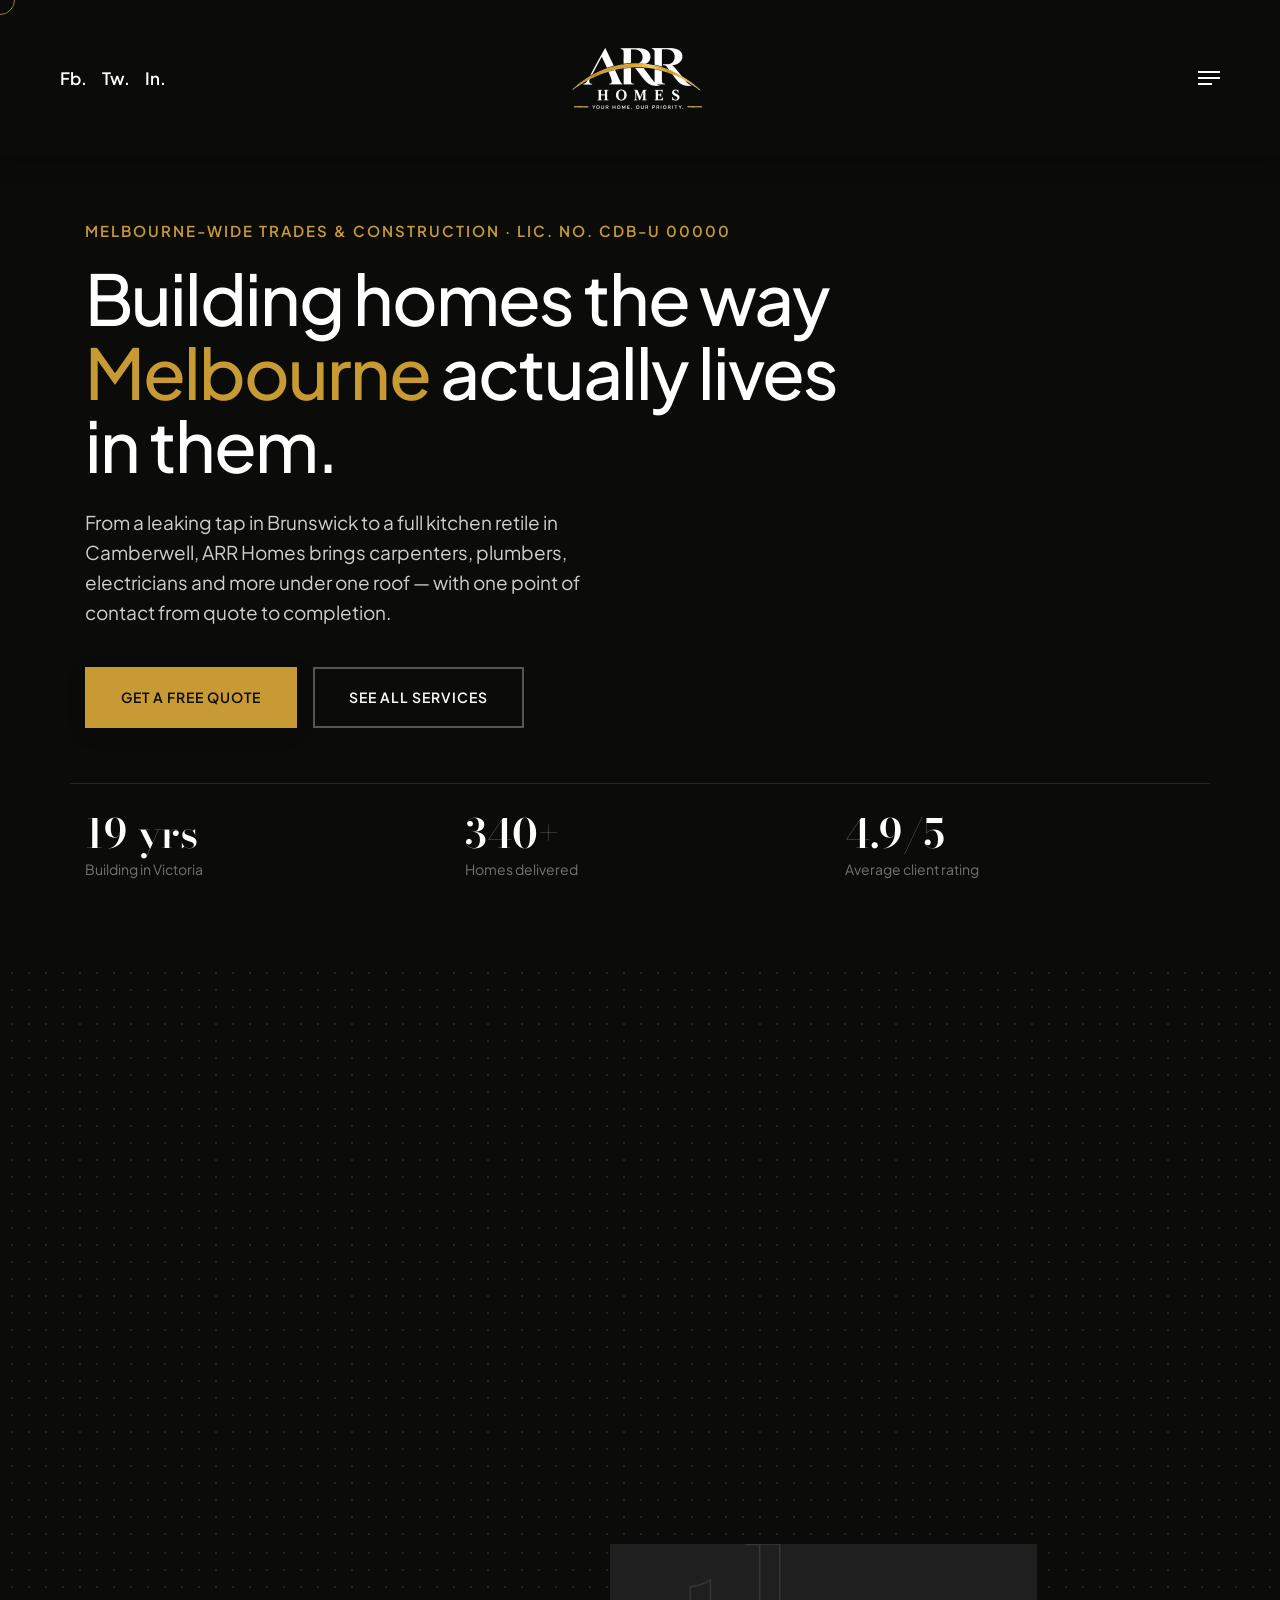
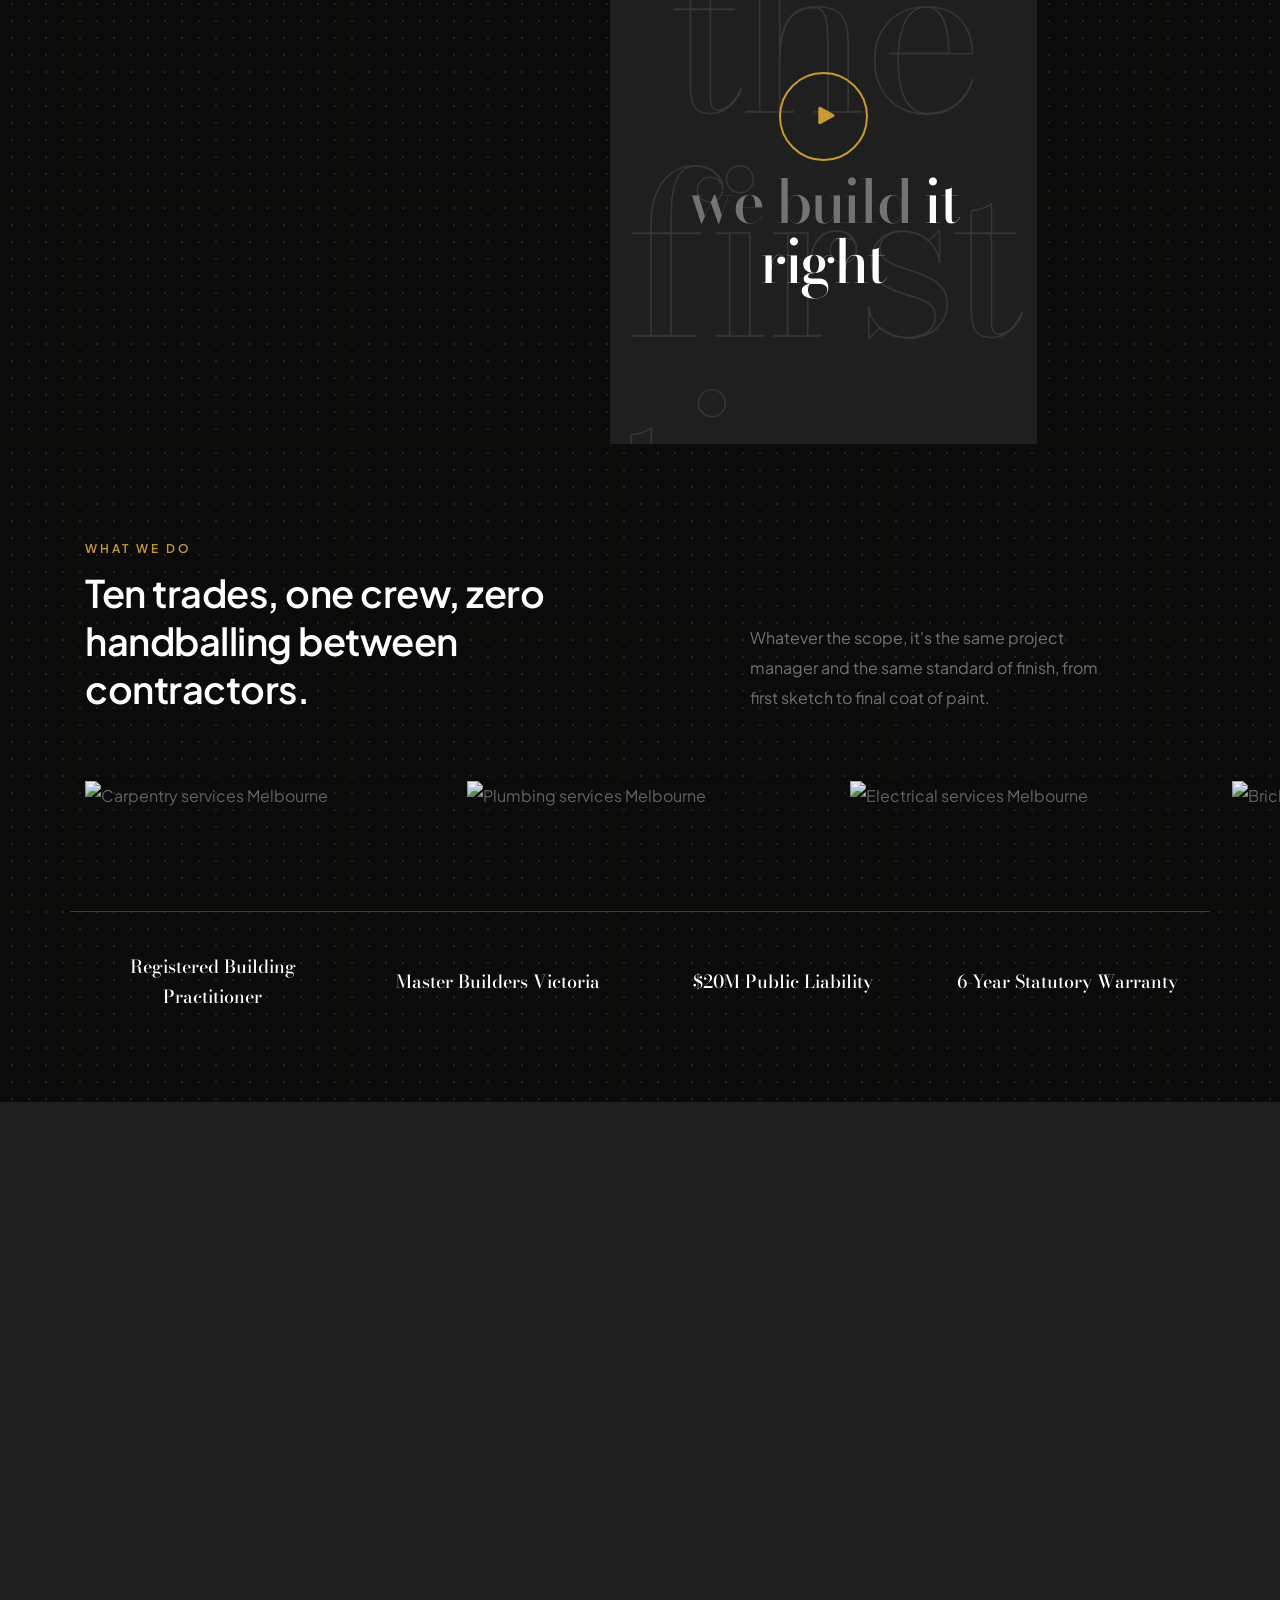
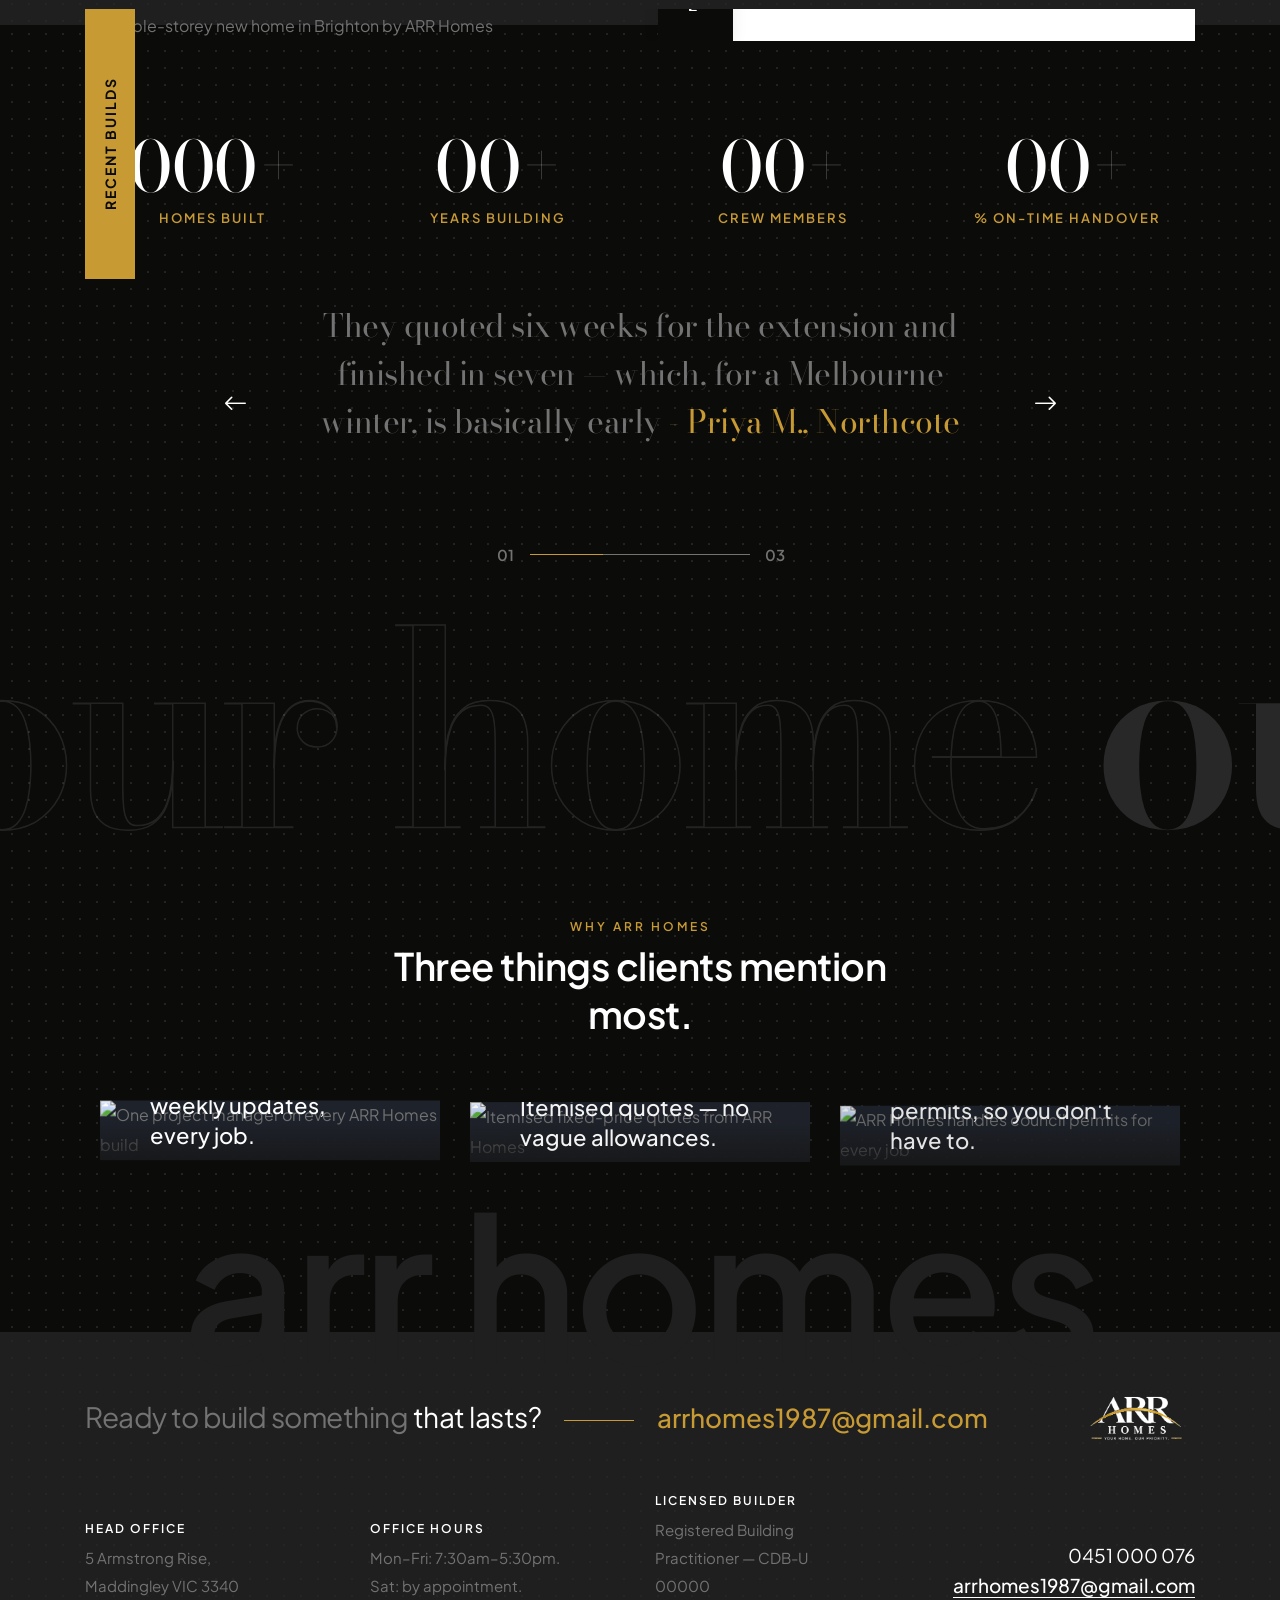
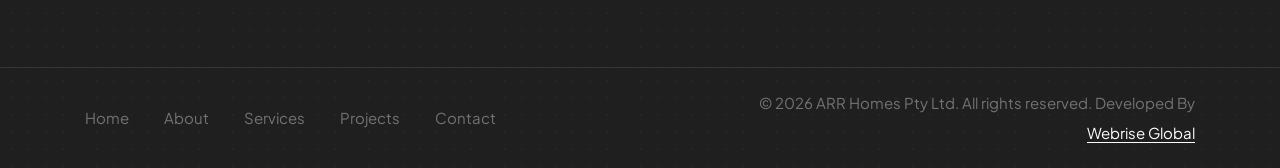
==== commit 0d0d618e: "Update" ====
--- a/index.html
+++ b/index.html
@@ -6,7 +6,7 @@
         <meta http-equiv="X-UA-Compatible" content="IE=edge" />
         <meta name="author" content="ARR Homes">
         <meta name="viewport" content="width=device-width,initial-scale=1.0" />
-        <meta name="description" content="ARR Homes is a Melbourne-based trades and construction company offering carpentry, plumbing, electrical, bricklaying, painting, plastering, landscaping, tiling and door &amp; window repair. Licensed, insured, and built around your priorities.">
+        <meta name="description" content="ARR Homes is a Melbourne-based trades and construction company offering carpentry, plumbing, electrical, bricklaying, painting, plastering, solid plastering, landscaping, tiling and door &amp; window repair. Licensed, insured, and built around your priorities.">
         <link rel="canonical" href="https://www.arrhomes.com.au/">
         <meta property="og:type" content="website">
         <meta property="og:site_name" content="ARR Homes">
@@ -26,10 +26,10 @@
           "priceRange": "$$",
           "address": {
             "@type": "PostalAddress",
-            "streetAddress": "Level 2, 120 Collins Street",
-            "addressLocality": "Melbourne",
+            "streetAddress": "5 Armstrong Rise",
+            "addressLocality": "Maddingley",
             "addressRegion": "VIC",
-            "postalCode": "3000",
+            "postalCode": "3340",
             "addressCountry": "AU"
           },
           "areaServed": { "@type": "City", "name": "Melbourne" },
@@ -49,6 +49,7 @@
               { "@type": "Offer", "itemOffered": { "@type": "Service", "name": "Bricklaying" } },
               { "@type": "Offer", "itemOffered": { "@type": "Service", "name": "Painting" } },
               { "@type": "Offer", "itemOffered": { "@type": "Service", "name": "Plastering" } },
+              { "@type": "Offer", "itemOffered": { "@type": "Service", "name": "Solid Plastering" } },
               { "@type": "Offer", "itemOffered": { "@type": "Service", "name": "Landscaping" } },
               { "@type": "Offer", "itemOffered": { "@type": "Service", "name": "Tiling" } },
               { "@type": "Offer", "itemOffered": { "@type": "Service", "name": "Door & Window Repair" } }
@@ -126,14 +127,14 @@
                                 <!-- start column -->
                                 <div class="col-lg-4 last-paragraph-no-margin md-mb-30px sm-mb-20px menu-address"> 
                                     <span class="text-base-color fs-14 fw-600 ls-2px text-uppercase mb-5px d-block">Let's meet</span>
-                                    <p class="w-90 md-w-80">Level 2, 120 Collins Street, Melbourne VIC 3000</p>
+                                    <p class="w-90 md-w-80">5 Armstrong Rise, Maddingley VIC 3340</p>
                                 </div>
                                 <!-- end column -->
                                 <!-- start column -->
                                 <div class="col-lg-4 last-paragraph-no-margin md-mb-30px sm-mb-20px menu-address">
                                     <span class="text-base-color fs-14 fw-600 ls-2px text-uppercase mb-5px d-block">Let's talk</span>
                                     <a href="tel:+61451000076" class="text-white-hover">0451 000 076</a><br>
-                                    <a href="mailto:hello@arrhomes.com.au" class="text-decoration-line-bottom text-white">hello@arrhomes.com.au</a> 
+                                    <a href="mailto:arrhomes1987@gmail.com" class="text-decoration-line-bottom text-white">arrhomes1987@gmail.com</a> 
                                 </div>
                                 <!-- end column -->
                                 <!-- start column -->
@@ -166,7 +167,7 @@
                         <div class="col-12 menu-text border-top border-color-transparent-white-light d-none d-md-inline-block text-center pt-3 pb-3 order-3"> 
                             <h6 class="fw-400 d-inline-block align-middle mb-0">Ready to build something <span class="text-white">that lasts?</span></h6>
                             <div class="separator-line-1px d-inline-block align-middle ms-20px me-20px mt-5px w-70px bg-base-color"></div>
-                            <a href="mailto:hello@arrhomes.com.au" class="text-base-color fs-26 fw-500 d-inline-block align-middle">hello@arrhomes.com.au</a>
+                            <a href="mailto:arrhomes1987@gmail.com" class="text-base-color fs-26 fw-500 d-inline-block align-middle">arrhomes1987@gmail.com</a>
                         </div>
                     </div>
                 </div>
@@ -310,7 +311,7 @@
                 <div class="row align-items-end mb-6">
                     <div class="col-md-6 sm-mb-20px" data-anime='{ "el": "childs", "translateX": [50, 0], "opacity": [0,1], "duration": 1200, "delay": 100, "staggervalue": 150, "easing": "easeOutQuad" }'>
                         <span class="text-base-color fs-12 fw-600 ls-3px text-uppercase mb-5px d-block">What we do</span>
-                        <h4 class="text-white fw-600 mb-0">Nine trades, one crew, zero handballing between contractors.</h4>
+                        <h4 class="text-white fw-600 mb-0">Ten trades, one crew, zero handballing between contractors.</h4>
                     </div>
                     <div class="col-md-5 offset-md-1 last-paragraph-no-margin" data-anime='{ "translateX": [-50, 0], "opacity": [0,1], "duration": 1200, "delay": 100, "staggervalue": 150, "easing": "easeOutQuad" }'>
                         <p class="w-80 xl-w-85 lg-w-100">Whatever the scope, it's the same project manager and the same standard of finish, from first sketch to final coat of paint.</p>
@@ -435,6 +436,26 @@
                                                 <div class="h-100 w-100 last-paragraph-no-margin">
                                                     <a href="/services/#plastering" class="fs-22 d-block text-white mb-10px fw-500">Plastering</a>
                                                     <p class="interactive-banners-content-text w-95 lg-w-100">Plasterboard installation, repairs, cornices and ceilings.</p>
+                                                </div>
+                                            </div>
+                                            <div class="box-overlay bg-gradient-dark-transparent"></div>
+                                        </div>
+                                    </div>
+                                    <!-- end content carousal item -->
+                                    <!-- start content carousal item -->
+                                    <div class="swiper-slide">
+                                        <div class="interactive-banner-style-06">
+                                            <div class="interactive-banners-image">
+                                                <img src="https://images.unsplash.com/photo-1512917774080-9991f1c4c750?auto=format&fit=crop&w=500&q=75" alt="Solid plastering services Melbourne" />
+                                                <div class="overlay-bg bg-gradient-dark-transparent opacity-light"></div>
+                                                <a href="/services/#solid-plastering" class="banners-icon text-white icon-hover-base-color position-absolute top-60px left-60px lg-top-30px lg-left-30px">
+                                                    <i class="line-icon-Roller icon-large"></i>
+                                                </a>
+                                            </div>
+                                            <div class="interactive-banners-content p-60px lg-p-30px">
+                                                <div class="h-100 w-100 last-paragraph-no-margin">
+                                                    <a href="/services/#solid-plastering" class="fs-22 d-block text-white mb-10px fw-500">Solid Plastering</a>
+                                                    <p class="interactive-banners-content-text w-95 lg-w-100">Traditional solid render for masonry walls, sheds and facades.</p>
                                                 </div>
                                             </div>
                                             <div class="box-overlay bg-gradient-dark-transparent"></div>
@@ -847,7 +868,7 @@
                     <div class="col-sm-10 text-center text-sm-start order-2 order-sm-1">
                         <h6 class="fw-400 d-inline-block align-middle mb-0">Ready to build something <span class="text-white">that lasts?</span></h6>
                         <div class="separator-line-1px d-none d-sm-inline-block align-middle ms-20px me-20px lg-ms-10px lg-me-10px mt-5px w-70px lg-w-50px bg-base-color"></div>
-                        <a href="mailto:hello@arrhomes.com.au" class="text-base-color fs-26 fw-500 d-inline-block align-middle">hello@arrhomes.com.au</a>
+                        <a href="mailto:arrhomes1987@gmail.com" class="text-base-color fs-26 fw-500 d-inline-block align-middle">arrhomes1987@gmail.com</a>
                     </div>
                     <div class="col-sm-2 text-center text-sm-end order-1 order-sm-2 xs-mb-15px">
                         <a href="/" class="footer-logo d-inline-block"><img src="/images/logo-white.png" data-at2x="/images/logo-white.png" alt=""></a>
@@ -857,13 +878,13 @@
                     <!-- start footer column -->
                     <div class="col-lg-3 col-sm-6 last-paragraph-no-margin text-center text-sm-start md-mb-30px">
                         <span class="text-white d-block fs-12 fw-600 ls-2px text-uppercase">Head office</span>
-                        <p class="w-80 lg-w-95 md-w-70 sm-w-85 xs-mx-auto text-medium-gray fs-15 lh-28">Level 2, 120 Collins Street, Melbourne VIC 3000</p>
+                        <p class="w-80 lg-w-95 md-w-70 sm-w-85 xs-mx-auto text-medium-gray fs-15 lh-28">5 Armstrong Rise, Maddingley VIC 3340</p>
                     </div>
                     <!-- end footer column -->  
                     <!-- start footer column -->
                     <div class="col-lg-3 col-sm-6 last-paragraph-no-margin text-center text-sm-start md-mb-30px">
                         <span class="text-white d-block fs-12 fw-600 ls-2px text-uppercase">Office hours</span>
-                        <p class="w-80 lg-w-95 md-w-70 sm-w-85 xs-mx-auto text-medium-gray fs-15 lh-28">Level 2, 120 Collins Street, Melbourne VIC 3000</p>
+                        <p class="w-80 lg-w-95 md-w-70 sm-w-85 xs-mx-auto text-medium-gray fs-15 lh-28">Mon&ndash;Fri: 7:30am&ndash;5:30pm. Sat: by appointment.</p>
                     </div>
                     <!-- end footer column -->
                     <!-- start footer column -->
@@ -875,7 +896,7 @@
                     <!-- start footer column -->
                     <div class="col-lg-3 col-sm-6 last-paragraph-no-margin ms-auto text-center text-sm-start text-lg-end fs-19"> 
                         <a href="tel:+61451000076" class="text-white">0451 000 076</a><br>
-                        <a href="mailto:hello@arrhomes.com.au" class="text-white fw-500 text-decoration-line-bottom">hello@arrhomes.com.au</a>
+                        <a href="mailto:arrhomes1987@gmail.com" class="text-white fw-500 text-decoration-line-bottom">arrhomes1987@gmail.com</a>
                     </div>
                     <!-- end footer column -->
                 </div>
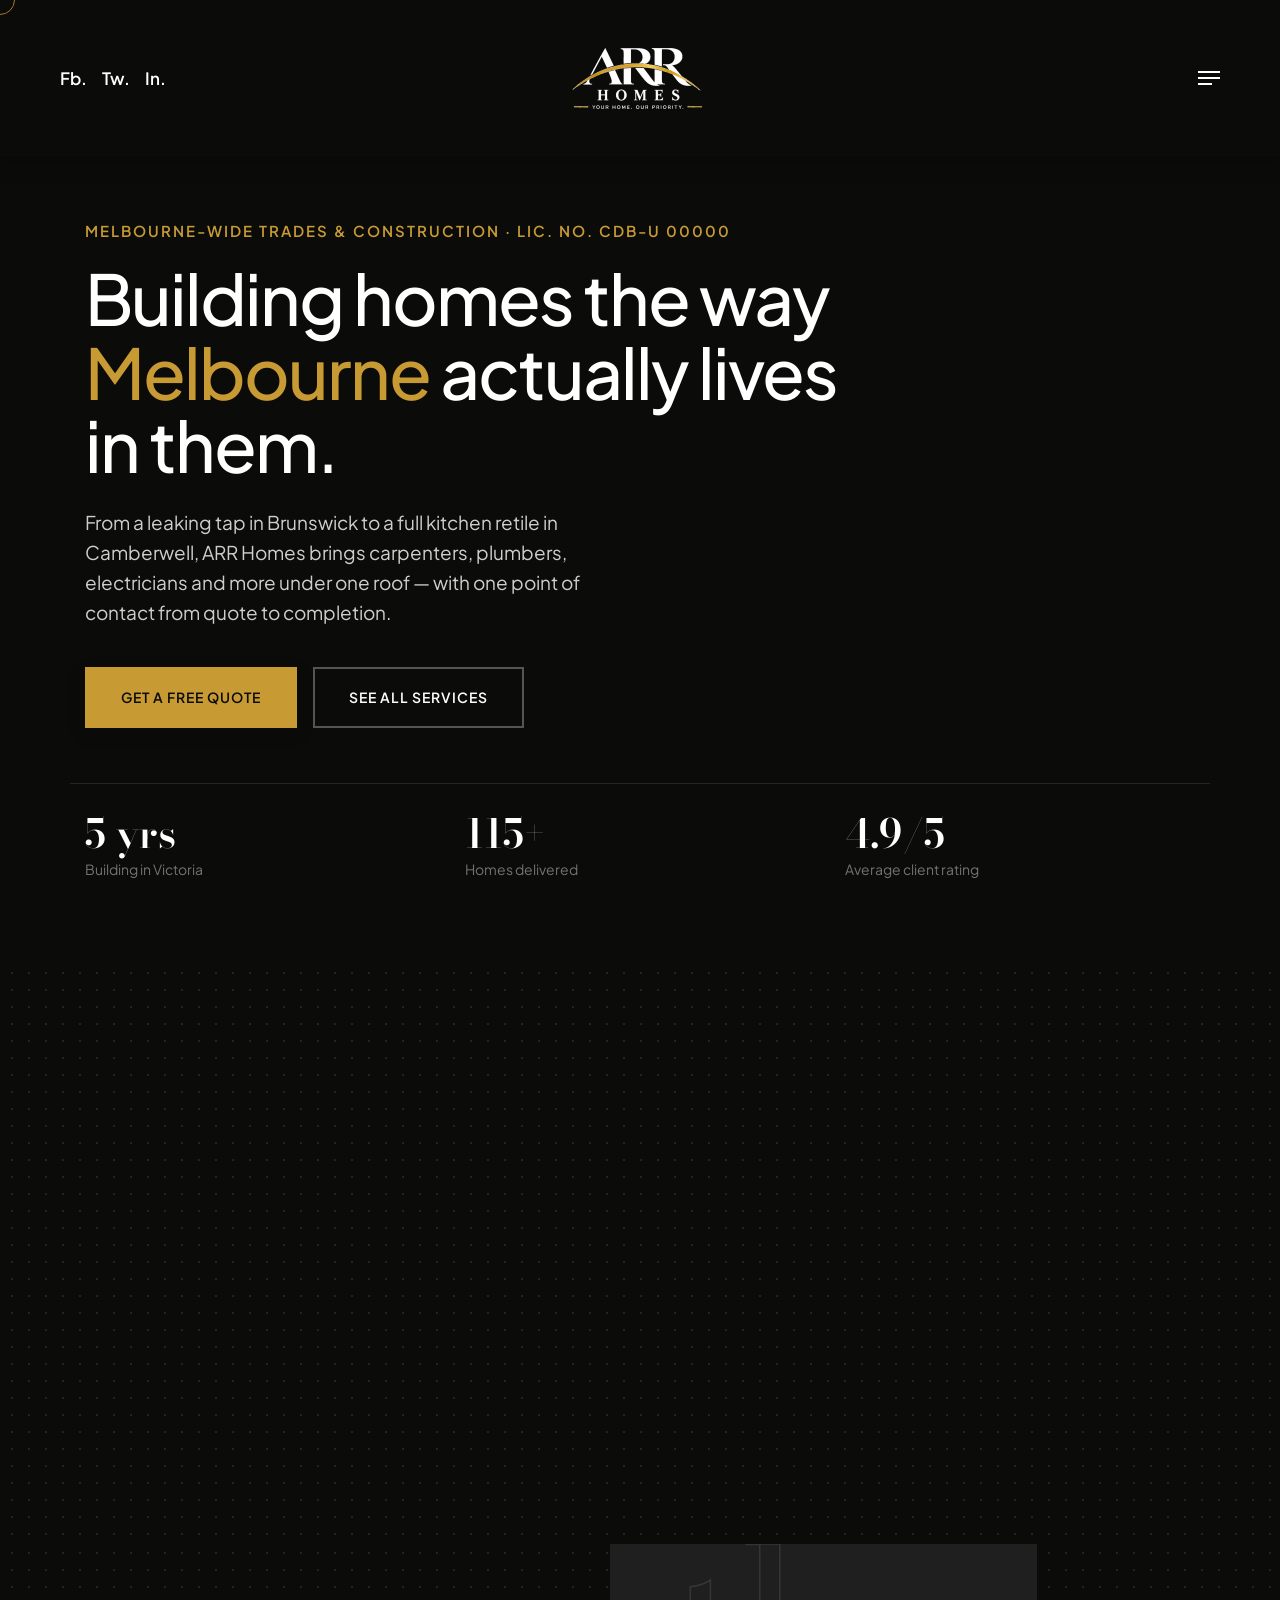
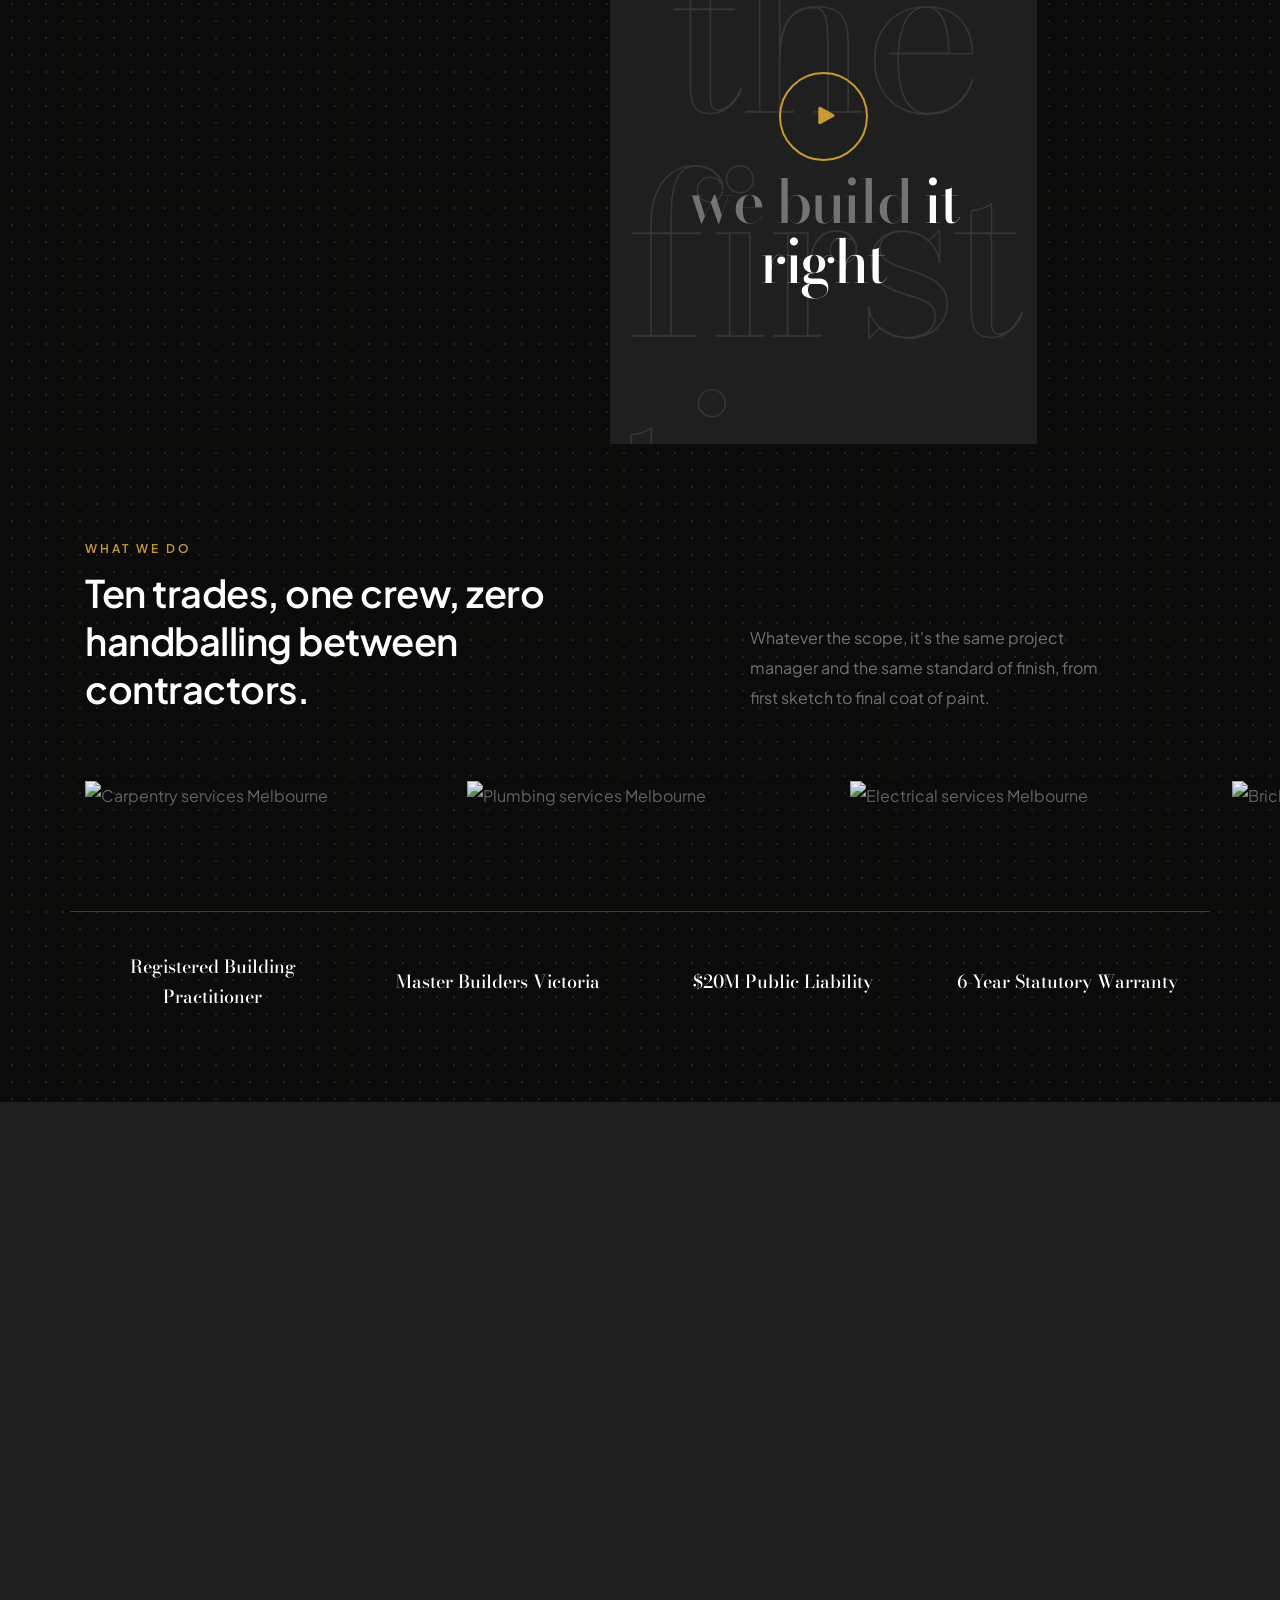
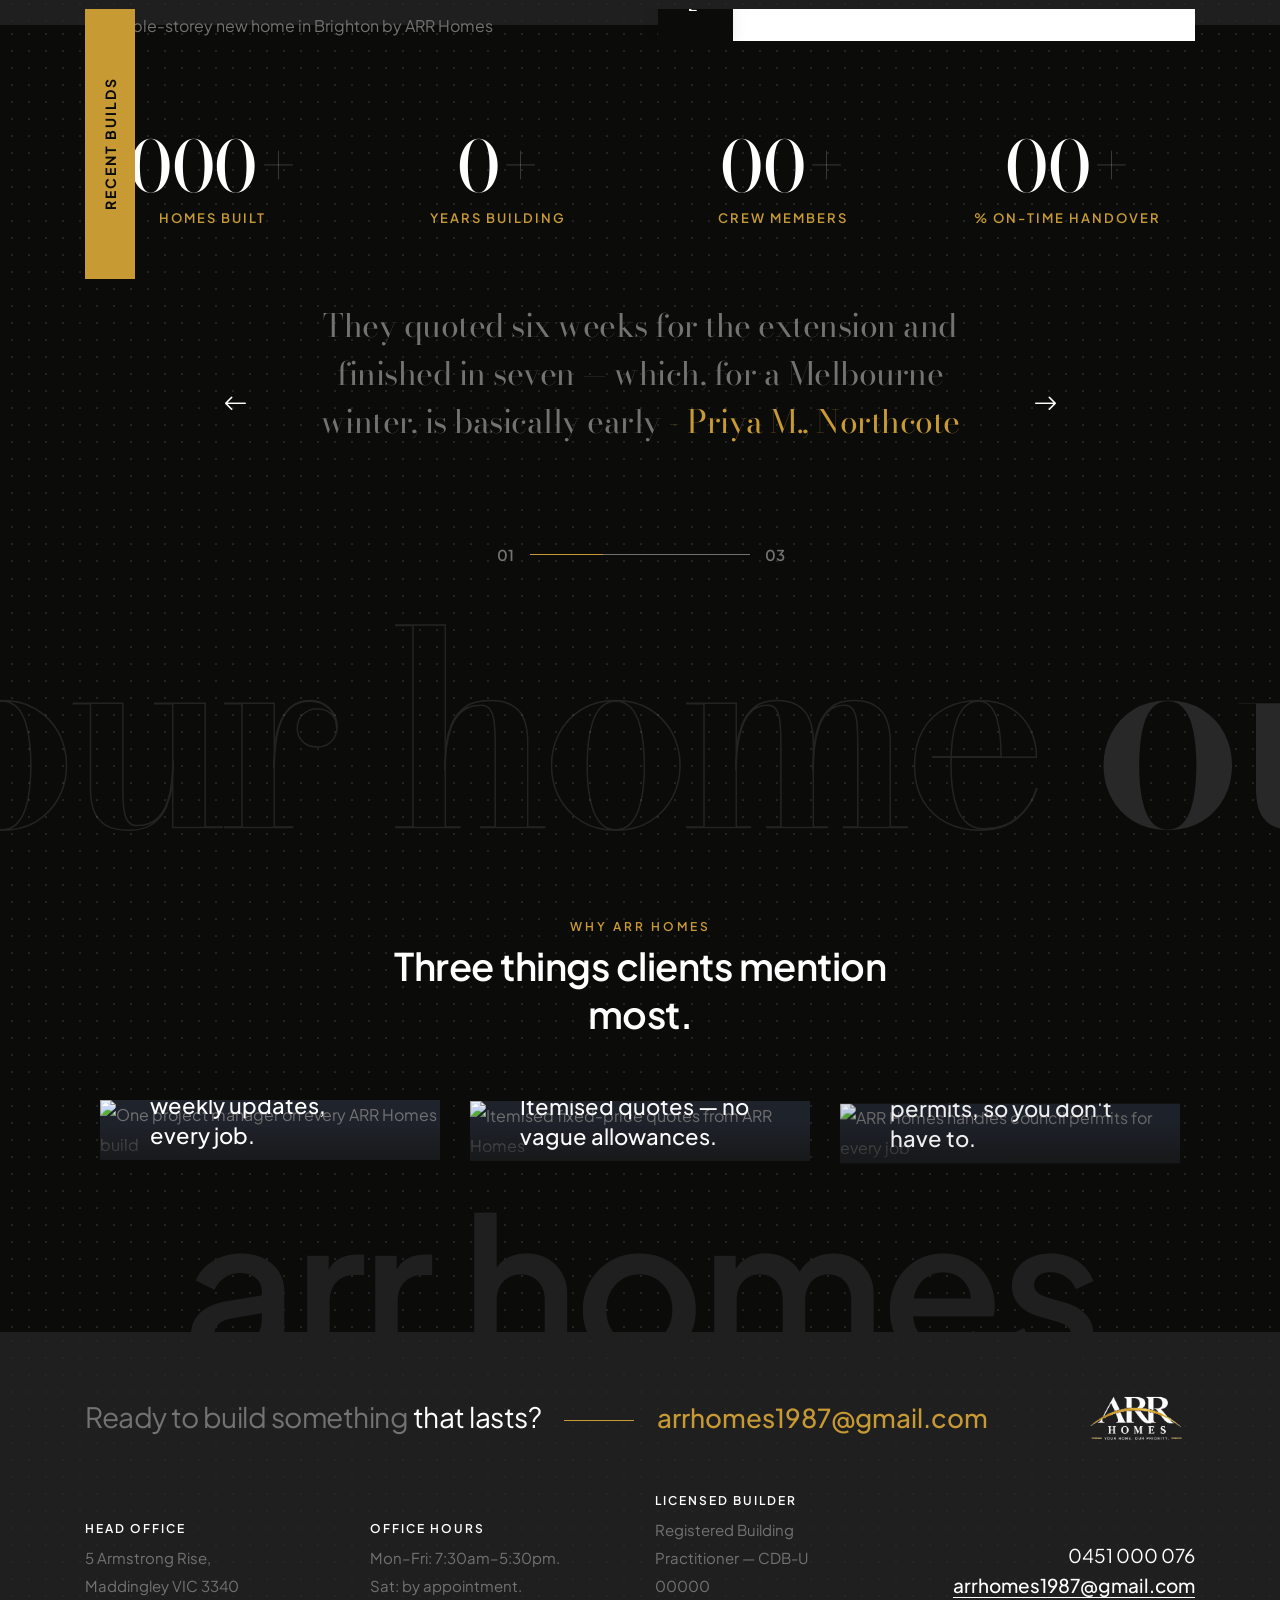
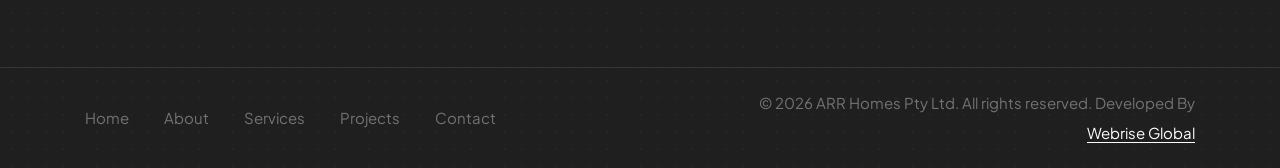
==== commit 74ce8653: "Update" ====
--- a/index.html
+++ b/index.html
@@ -192,11 +192,11 @@
                 </div>
                 <div class="row border-top border-color-transparent-white-light pt-30px pb-40px" data-anime='{ "el": "childs", "opacity": [0,1], "duration": 600, "delay": 200, "staggervalue": 150, "easing": "easeOutQuad" }'>
                     <div class="col-4 col-md-4 text-center text-md-start">
-                        <span class="d-block alt-font text-white fs-40 md-fs-30 fw-600">19 yrs</span>
+                        <span class="d-block alt-font text-white fs-40 md-fs-30 fw-600">5 yrs</span>
                         <span class="d-block text-medium-gray fs-14">Building in Victoria</span>
                     </div>
                     <div class="col-4 col-md-4 text-center text-md-start">
-                        <span class="d-block alt-font text-white fs-40 md-fs-30 fw-600">340+</span>
+                        <span class="d-block alt-font text-white fs-40 md-fs-30 fw-600">115+</span>
                         <span class="d-block text-medium-gray fs-14">Homes delivered</span>
                     </div>
                     <div class="col-4 col-md-4 text-center text-md-start">
@@ -223,7 +223,7 @@
                                         <div class="atropos-rotate">
                                             <div class="atropos-inner text-center">
                                                 <div data-atropos-offset="-5" class="position-relative left-0px right-0px top-50px lg-top-30px md-top-40px">
-                                                    <span class="fs-180 lg-fs-130 md-fs-150 text-dark-gray alt-font fw-700 position-absolute left-0px w-100 ls-minus-3px">19</span>
+                                                    <span class="fs-180 lg-fs-130 md-fs-150 text-dark-gray alt-font fw-700 position-absolute left-0px w-100 ls-minus-3px">5</span>
                                                 </div>
                                                 <span class="w-210px h-210px lg-w-150px lg-h-150px md-w-170px md-h-170px sm-w-150px sm-h-150px rounded-circle d-inline-block bg-base-color"></span>
                                             </div> 
@@ -232,8 +232,8 @@
                                 </div> 
                             </div>
                             <div class="col-xl-6 col-lg-7 col-sm-8 text-center text-sm-start" data-anime='{ "translateX": [0, 0], "opacity": [0,1], "duration": 600, "delay": 0, "staggervalue": 300, "easing": "easeOutQuad" }'>
-                                <span class="fs-14 text-uppercase ls-1px text-white fw-600 d-block mb-5px">Established for 19 years.</span>
-                                <p class="w-90 lg-w-100">Started in Coburg in 2007 as a two-person renovation crew. Still owner-operated, still building across Melbourne's north, south and inner suburbs.</p>
+                                <span class="fs-14 text-uppercase ls-1px text-white fw-600 d-block mb-5px">Established for 5 years.</span>
+                                <p class="w-90 lg-w-100">Started in Coburg in 2021 as a two-person renovation crew. Still owner-operated, still building across Melbourne's north, south and inner suburbs.</p>
                             </div>
                         </div> 
                     </div>
@@ -244,7 +244,7 @@
                         <div class="separator-line-1px bg-charcoal-grey w-100 mb-25px d-none d-lg-block"></div>
                         <div class="feature-box feature-box-left-icon last-paragraph-no-margin"> 
                             <div class="feature-box-content">
-                                <span class="text-medium-gray fs-18 lh-30 w-80 sm-w-90 d-block"><span class="text-white fw-600">340+</span> homes built and renovated across Melbourne.</span>
+                                <span class="text-medium-gray fs-18 lh-30 w-80 sm-w-90 d-block"><span class="text-white fw-600">115+</span> homes built and renovated across Melbourne.</span>
                             </div>
                             <div class="feature-box-icon me-0">
                                 <span class="fs-18 mb-0 fw-500 text-base-color">01</span>
@@ -554,14 +554,14 @@
                     <div class="col-lg-4">
                         <div class="position-relative" data-anime='{ "opacity": [0,1], "duration": 600, "delay": 0, "staggervalue": 300, "easing": "easeOutQuad" }'>
                             <span class="text-base-color fs-12 fw-600 ls-3px text-uppercase mb-5px d-block">Where we've been</span>
-                            <h4 class="text-white fw-600 mb-20px">Nineteen years, one crew.</h4>
+                            <h4 class="text-white fw-600 mb-20px">Five years, one crew.</h4>
                             <p>From a two-person renovation outfit to a licensed builder covering all of Melbourne — the milestones that got us here.</p>
                         </div>
                     </div>
                     <div class="col-lg-7 offset-lg-1 last-paragraph-no-margin" data-anime='{ "el": "childs", "translateY": [30, 0], "opacity": [0,1], "duration": 600, "delay": 0, "staggervalue": 300, "easing": "easeOutQuad" }'>
                         <div class="row align-items-center pt-25px pb-25px border-bottom border-color-charcoal-grey g-0 position-relative sm-pe-40px">
                             <div class="col-md-2">
-                                <span class="fw-600 text-base-color">2007</span>
+                                <span class="fw-600 text-base-color">2021</span>
                             </div>
                             <div class="col-md-6">
                                 <span class="text-white fw-500 fs-17">Founded in Coburg</span>
@@ -575,7 +575,7 @@
                         </div>
                         <div class="row align-items-center pt-25px pb-25px border-bottom border-color-charcoal-grey g-0 position-relative sm-pe-40px">
                             <div class="col-md-2">
-                                <span class="fw-600 text-base-color">2016</span>
+                                <span class="fw-600 text-base-color">2023</span>
                             </div>
                             <div class="col-md-6">
                                 <span class="text-white fw-500 fs-17">Unlimited domestic builder licence</span>
@@ -589,10 +589,10 @@
                         </div>
                         <div class="row align-items-center pt-25px pb-25px border-bottom border-color-charcoal-grey g-0 position-relative sm-pe-40px">
                             <div class="col-md-2">
-                                <span class="fw-600 text-base-color">2020</span>
+                                <span class="fw-600 text-base-color">2025</span>
                             </div>
                             <div class="col-md-6">
-                                <span class="text-white fw-500 fs-17">200th home delivered</span>
+                                <span class="text-white fw-500 fs-17">100th home delivered</span>
                             </div>
                             <div class="col-md-3">
                                 <span class="fw-500">Milestone</span>
@@ -710,13 +710,13 @@
                 <div class="row row-cols-2 row-cols-md-4 counter-style-04">
                     <!-- start counter item -->
                     <div class="col last-paragraph-no-margin sm-mb-30px text-center">
-                        <h1 class="vertical-counter d-inline-flex alt-font text-white fw-300 mb-0" data-text="+" data-to="340"></h1>
+                        <h1 class="vertical-counter d-inline-flex alt-font text-white fw-300 mb-0" data-text="+" data-to="115"></h1>
                         <span class="fs-13 text-base-color fw-600 d-block ls-2px text-uppercase">Homes Built</span>
                     </div>
                     <!-- end counter item -->
                     <!-- start counter item -->
                     <div class="col last-paragraph-no-margin sm-mb-30px text-center">
-                        <h1 class="vertical-counter d-inline-flex alt-font text-white fw-300 mb-0" data-text="+" data-to="19"></h1>
+                        <h1 class="vertical-counter d-inline-flex alt-font text-white fw-300 mb-0" data-text="+" data-to="5"></h1>
                         <span class="fs-13 text-base-color fw-600 d-block ls-2px text-uppercase">Years Building</span>
                     </div>
                     <!-- end counter item -->
